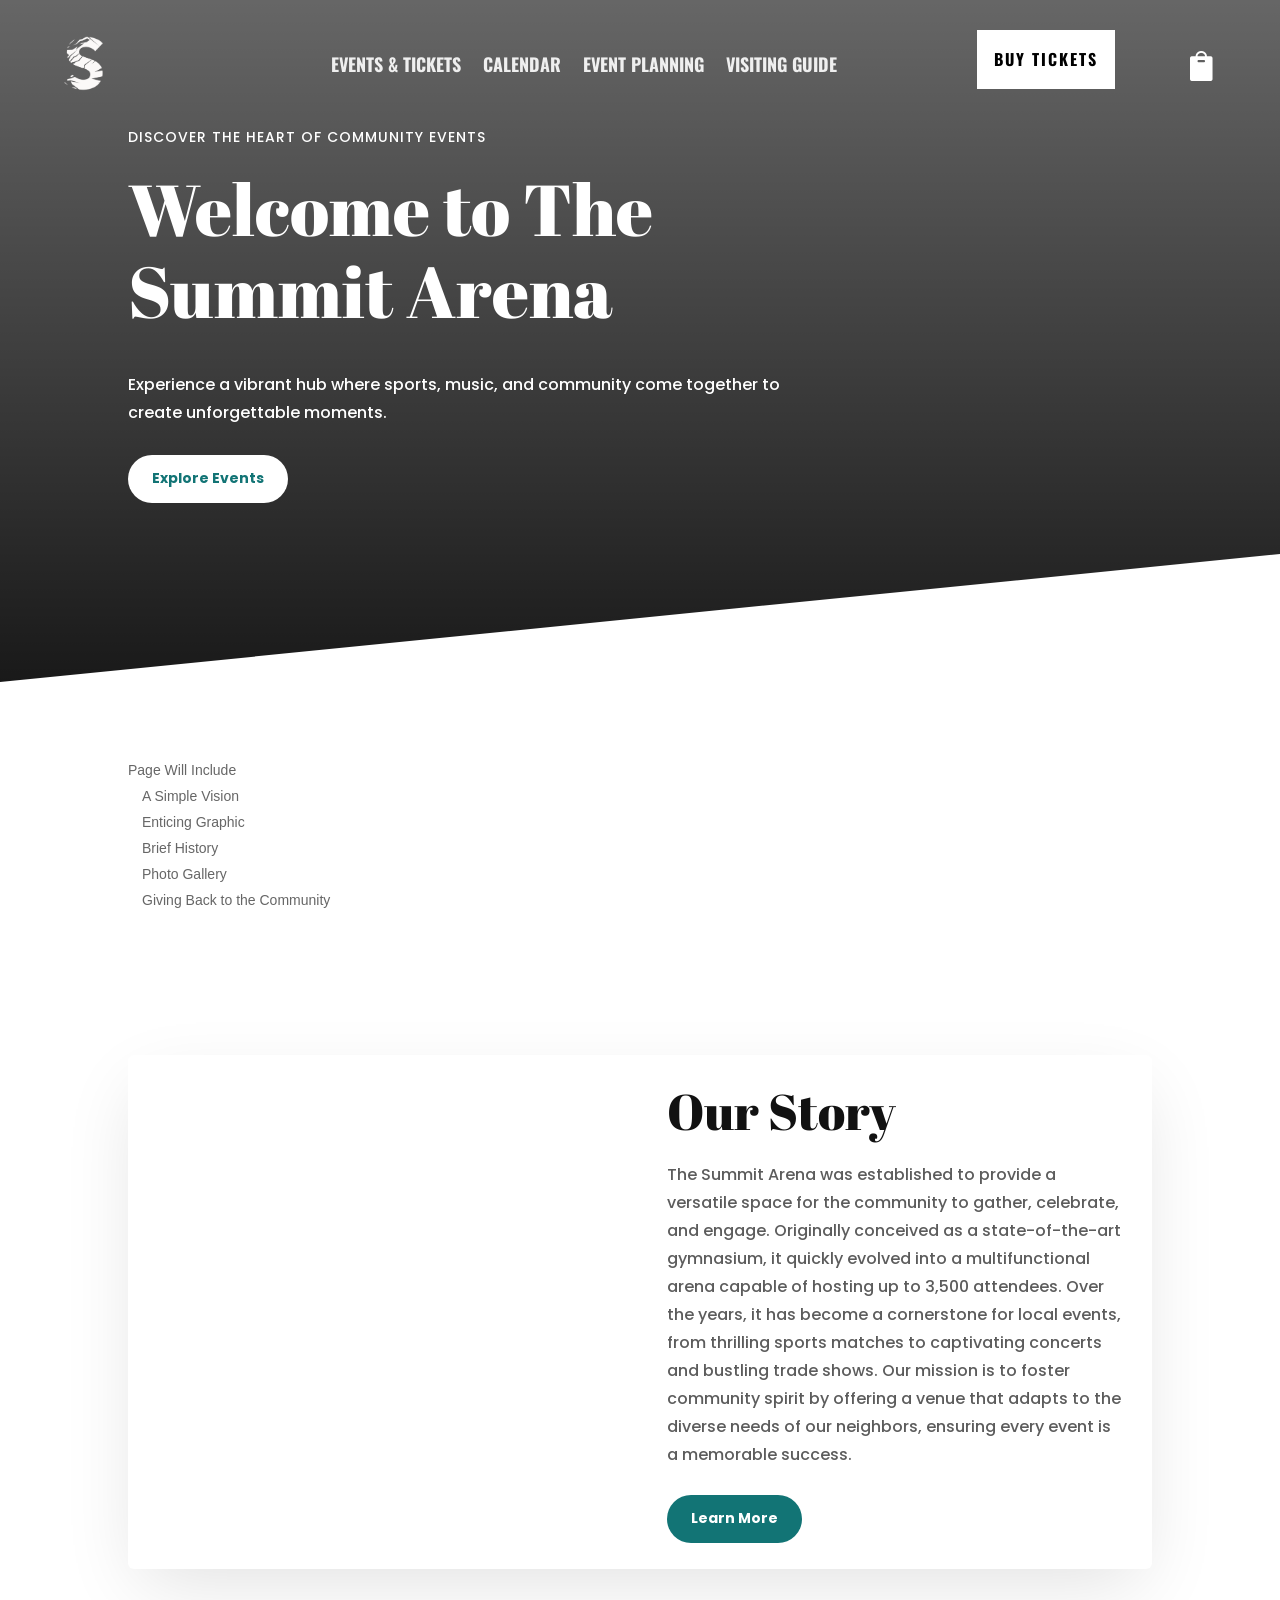
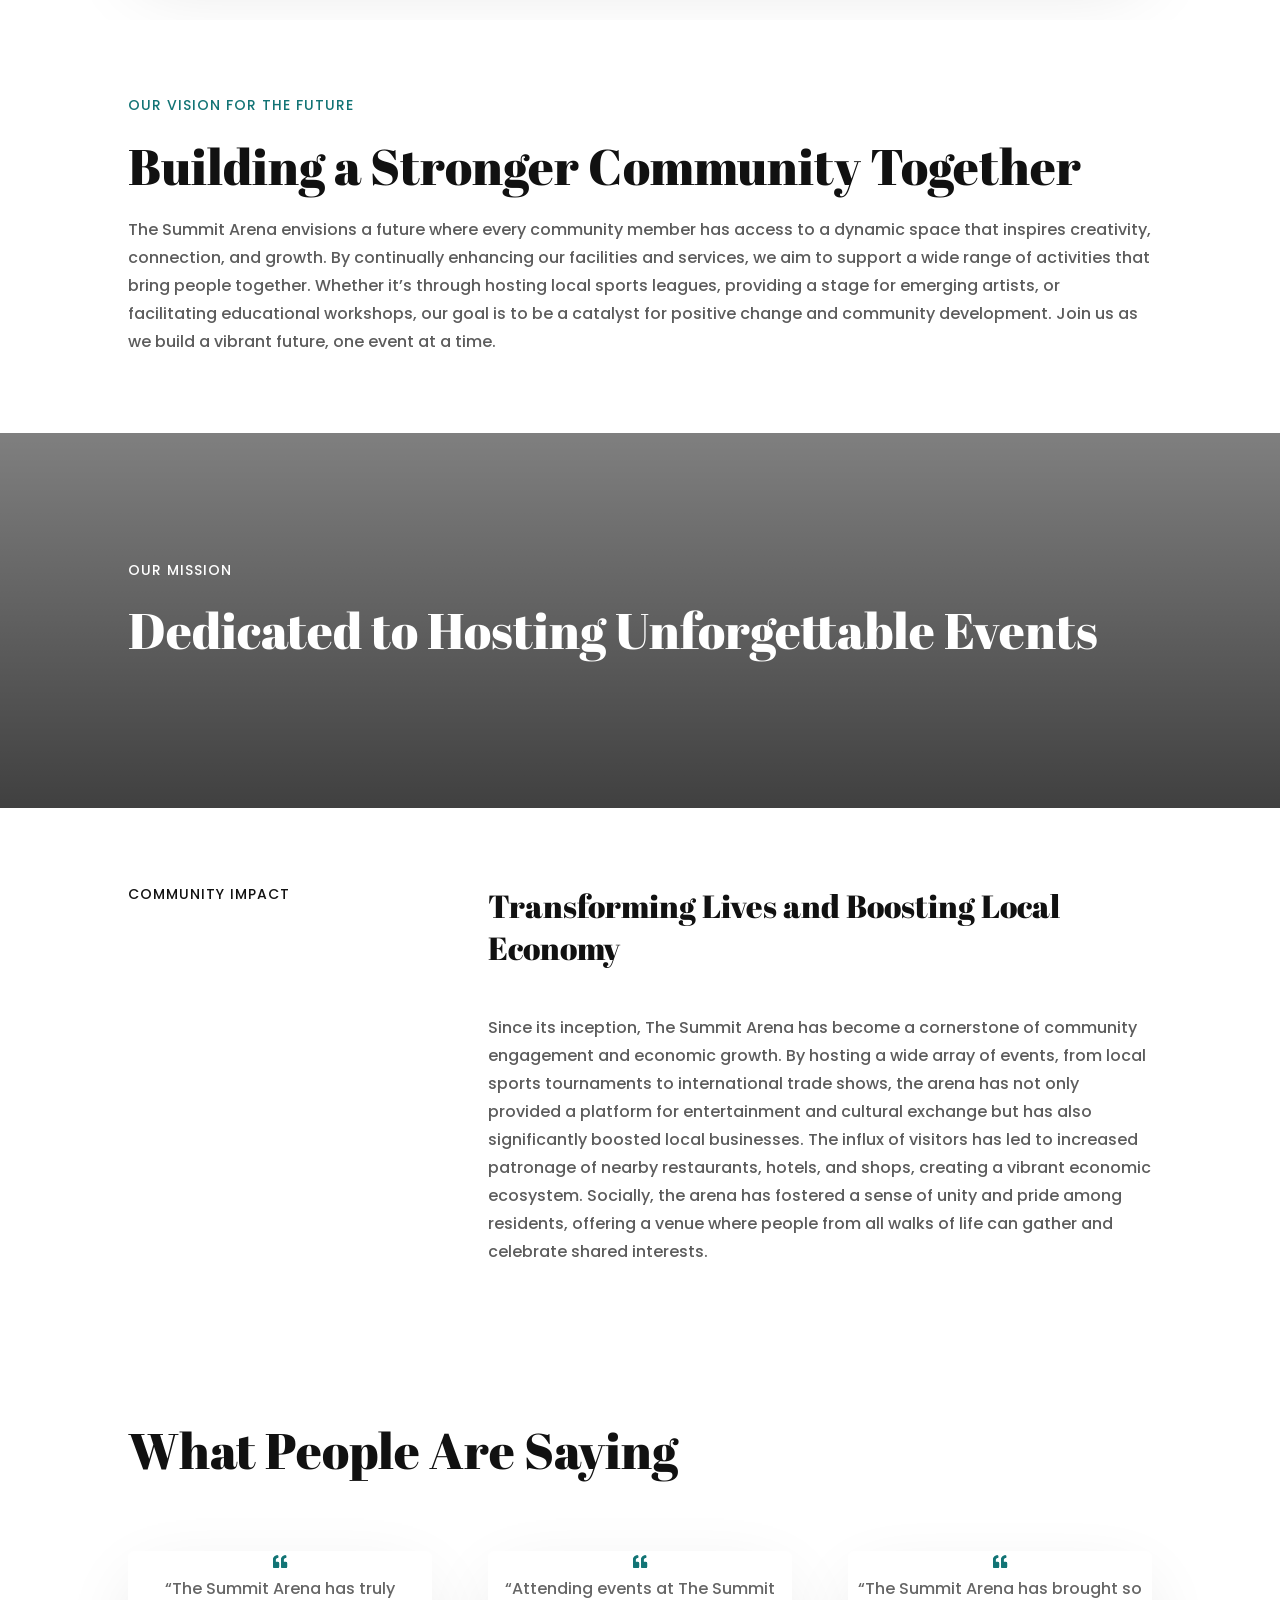
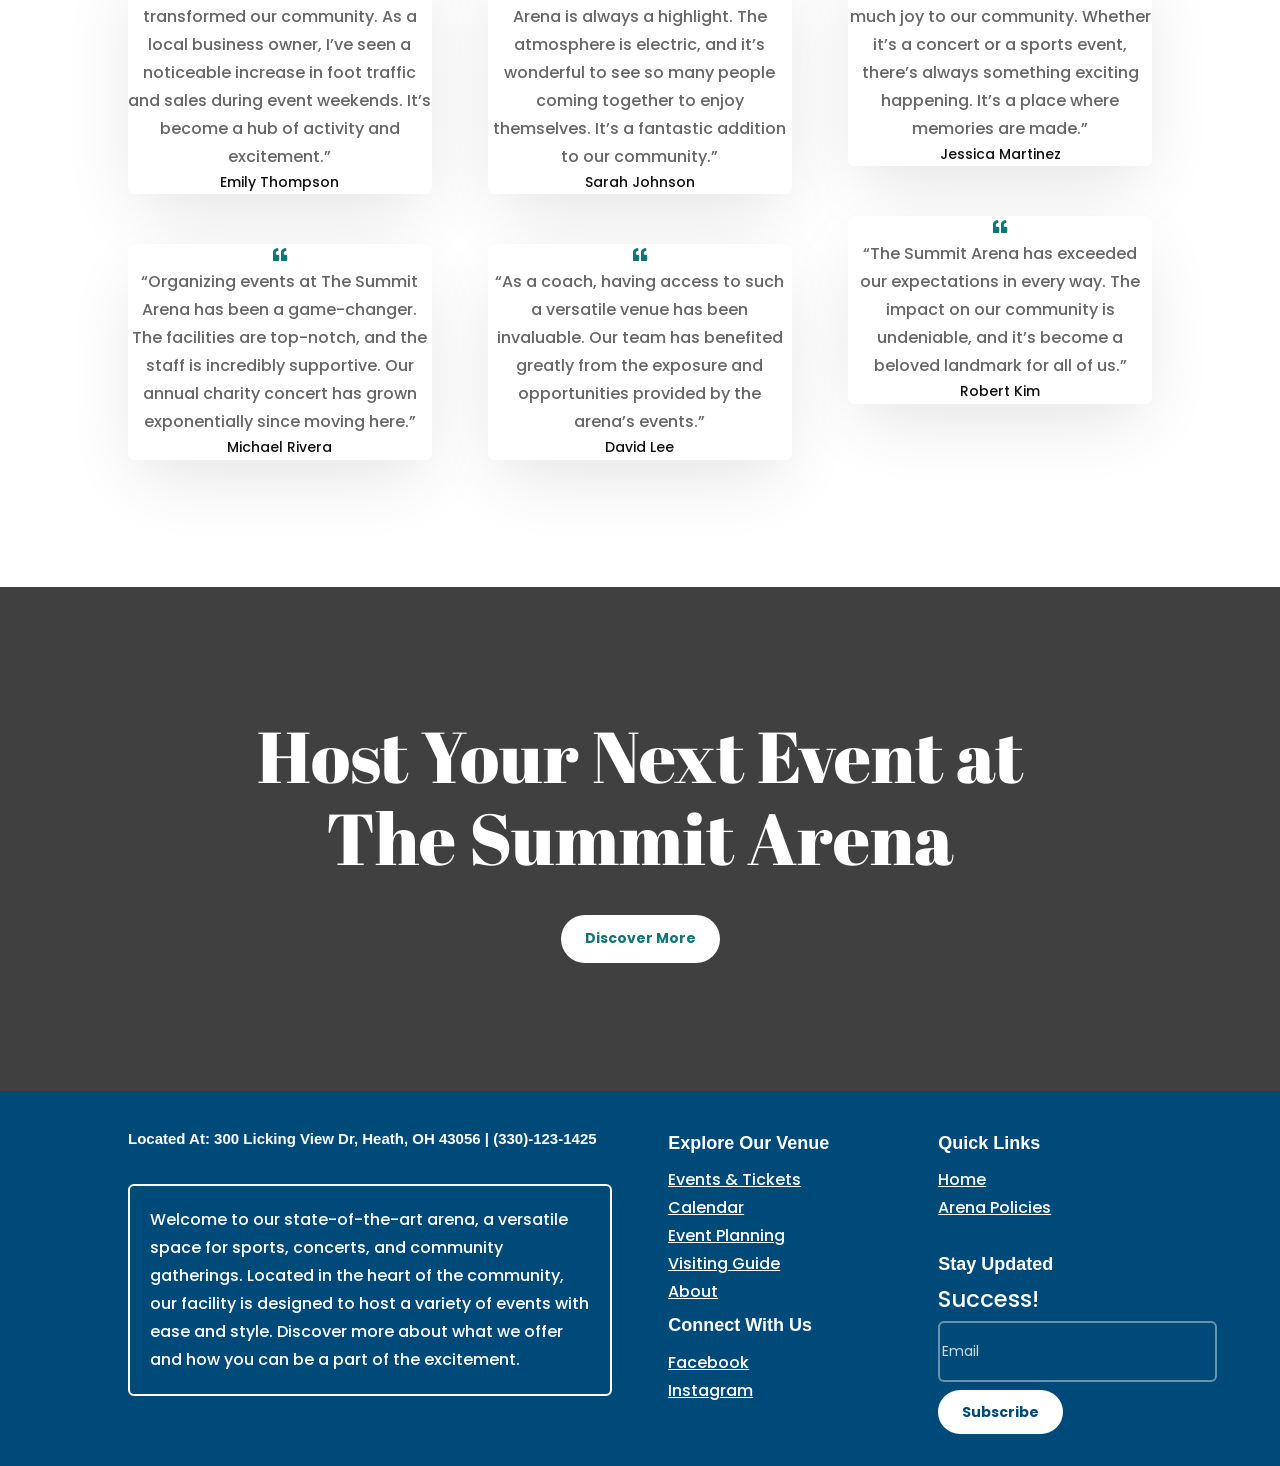
==== about/index.html @ 5f75a8ee "Static archive of Summit Arena WordPress/Divi site Reconstructed from an UpdraftPlus backup by rende" ====
<!DOCTYPE html>
<html lang="en-US">
<head>
	<meta charset="UTF-8" />
<meta http-equiv="X-UA-Compatible" content="IE=edge">
	<link rel="pingback" href="http://localhost:8090/xmlrpc.php" />

	<script type="text/javascript">
		document.documentElement.className = 'js';
	</script>
	
	<title>About | Summit Arena</title>
<link rel="preconnect" href="https://fonts.gstatic.com" crossorigin /><style id="et-divi-open-sans-inline-css">/* Original: https://fonts.googleapis.com/css?family=Open+Sans:300italic,400italic,600italic,700italic,800italic,400,300,600,700,800&#038;subset=latin,latin-ext&#038;display=swap *//* User Agent: Mozilla/5.0 (Unknown; Linux x86_64) AppleWebKit/538.1 (KHTML, like Gecko) Safari/538.1 Daum/4.1 */@font-face {font-family: 'Open Sans';font-style: italic;font-weight: 300;font-stretch: normal;font-display: swap;src: url(../../fonts.gstatic.com/s/opensans/v44/memQYaGs126MiZpBA-UFUIcVXSCEkx2cmqvXlWq8tWZ0Pw86hd0Rk5hkWV4exQ.ttf) format('truetype');}@font-face {font-family: 'Open Sans';font-style: italic;font-weight: 400;font-stretch: normal;font-display: swap;src: url(../../fonts.gstatic.com/s/opensans/v44/memQYaGs126MiZpBA-UFUIcVXSCEkx2cmqvXlWq8tWZ0Pw86hd0Rk8ZkWV4exQ.ttf) format('truetype');}@font-face {font-family: 'Open Sans';font-style: italic;font-weight: 600;font-stretch: normal;font-display: swap;src: url(../../fonts.gstatic.com/s/opensans/v44/memQYaGs126MiZpBA-UFUIcVXSCEkx2cmqvXlWq8tWZ0Pw86hd0RkxhjWV4exQ.ttf) format('truetype');}@font-face {font-family: 'Open Sans';font-style: italic;font-weight: 700;font-stretch: normal;font-display: swap;src: url(../../fonts.gstatic.com/s/opensans/v44/memQYaGs126MiZpBA-UFUIcVXSCEkx2cmqvXlWq8tWZ0Pw86hd0RkyFjWV4exQ.ttf) format('truetype');}@font-face {font-family: 'Open Sans';font-style: italic;font-weight: 800;font-stretch: normal;font-display: swap;src: url(../../fonts.gstatic.com/s/opensans/v44/memQYaGs126MiZpBA-UFUIcVXSCEkx2cmqvXlWq8tWZ0Pw86hd0Rk0ZjWV4exQ.ttf) format('truetype');}@font-face {font-family: 'Open Sans';font-style: normal;font-weight: 300;font-stretch: normal;font-display: swap;src: url(../../fonts.gstatic.com/s/opensans/v44/memSYaGs126MiZpBA-UvWbX2vVnXBbObj2OVZyOOSr4dVJWUgsiH0B4uaVc.ttf) format('truetype');}@font-face {font-family: 'Open Sans';font-style: normal;font-weight: 400;font-stretch: normal;font-display: swap;src: url(../../fonts.gstatic.com/s/opensans/v44/memSYaGs126MiZpBA-UvWbX2vVnXBbObj2OVZyOOSr4dVJWUgsjZ0B4uaVc.ttf) format('truetype');}@font-face {font-family: 'Open Sans';font-style: normal;font-weight: 600;font-stretch: normal;font-display: swap;src: url(../../fonts.gstatic.com/s/opensans/v44/memSYaGs126MiZpBA-UvWbX2vVnXBbObj2OVZyOOSr4dVJWUgsgH1x4uaVc.ttf) format('truetype');}@font-face {font-family: 'Open Sans';font-style: normal;font-weight: 700;font-stretch: normal;font-display: swap;src: url(../../fonts.gstatic.com/s/opensans/v44/memSYaGs126MiZpBA-UvWbX2vVnXBbObj2OVZyOOSr4dVJWUgsg-1x4uaVc.ttf) format('truetype');}@font-face {font-family: 'Open Sans';font-style: normal;font-weight: 800;font-stretch: normal;font-display: swap;src: url(../../fonts.gstatic.com/s/opensans/v44/memSYaGs126MiZpBA-UvWbX2vVnXBbObj2OVZyOOSr4dVJWUgshZ1x4uaVc.ttf) format('truetype');}/* User Agent: Mozilla/5.0 (Windows NT 6.1; WOW64; rv:27.0) Gecko/20100101 Firefox/27.0 */@font-face {font-family: 'Open Sans';font-style: italic;font-weight: 300;font-stretch: normal;font-display: swap;src: url(../../fonts.gstatic.com/s/opensans/v44/memQYaGs126MiZpBA-UFUIcVXSCEkx2cmqvXlWq8tWZ0Pw86hd0Rk5hkWV4exg.woff) format('woff');}@font-face {font-family: 'Open Sans';font-style: italic;font-weight: 400;font-stretch: normal;font-display: swap;src: url(../../fonts.gstatic.com/s/opensans/v44/memQYaGs126MiZpBA-UFUIcVXSCEkx2cmqvXlWq8tWZ0Pw86hd0Rk8ZkWV4exg.woff) format('woff');}@font-face {font-family: 'Open Sans';font-style: italic;font-weight: 600;font-stretch: normal;font-display: swap;src: url(../../fonts.gstatic.com/s/opensans/v44/memQYaGs126MiZpBA-UFUIcVXSCEkx2cmqvXlWq8tWZ0Pw86hd0RkxhjWV4exg.woff) format('woff');}@font-face {font-family: 'Open Sans';font-style: italic;font-weight: 700;font-stretch: normal;font-display: swap;src: url(../../fonts.gstatic.com/s/opensans/v44/memQYaGs126MiZpBA-UFUIcVXSCEkx2cmqvXlWq8tWZ0Pw86hd0RkyFjWV4exg.woff) format('woff');}@font-face {font-family: 'Open Sans';font-style: italic;font-weight: 800;font-stretch: normal;font-display: swap;src: url(../../fonts.gstatic.com/s/opensans/v44/memQYaGs126MiZpBA-UFUIcVXSCEkx2cmqvXlWq8tWZ0Pw86hd0Rk0ZjWV4exg.woff) format('woff');}@font-face {font-family: 'Open Sans';font-style: normal;font-weight: 300;font-stretch: normal;font-display: swap;src: url(../../fonts.gstatic.com/s/opensans/v44/memSYaGs126MiZpBA-UvWbX2vVnXBbObj2OVZyOOSr4dVJWUgsiH0B4uaVQ.woff) format('woff');}@font-face {font-family: 'Open Sans';font-style: normal;font-weight: 400;font-stretch: normal;font-display: swap;src: url(../../fonts.gstatic.com/s/opensans/v44/memSYaGs126MiZpBA-UvWbX2vVnXBbObj2OVZyOOSr4dVJWUgsjZ0B4uaVQ.woff) format('woff');}@font-face {font-family: 'Open Sans';font-style: normal;font-weight: 600;font-stretch: normal;font-display: swap;src: url(../../fonts.gstatic.com/s/opensans/v44/memSYaGs126MiZpBA-UvWbX2vVnXBbObj2OVZyOOSr4dVJWUgsgH1x4uaVQ.woff) format('woff');}@font-face {font-family: 'Open Sans';font-style: normal;font-weight: 700;font-stretch: normal;font-display: swap;src: url(../../fonts.gstatic.com/s/opensans/v44/memSYaGs126MiZpBA-UvWbX2vVnXBbObj2OVZyOOSr4dVJWUgsg-1x4uaVQ.woff) format('woff');}@font-face {font-family: 'Open Sans';font-style: normal;font-weight: 800;font-stretch: normal;font-display: swap;src: url(../../fonts.gstatic.com/s/opensans/v44/memSYaGs126MiZpBA-UvWbX2vVnXBbObj2OVZyOOSr4dVJWUgshZ1x4uaVQ.woff) format('woff');}/* User Agent: Mozilla/5.0 (Windows NT 6.3; rv:39.0) Gecko/20100101 Firefox/39.0 */@font-face {font-family: 'Open Sans';font-style: italic;font-weight: 300;font-stretch: normal;font-display: swap;src: url(../../fonts.gstatic.com/s/opensans/v44/memQYaGs126MiZpBA-UFUIcVXSCEkx2cmqvXlWq8tWZ0Pw86hd0Rk5hkWV4ewA.woff2) format('woff2');}@font-face {font-family: 'Open Sans';font-style: italic;font-weight: 400;font-stretch: normal;font-display: swap;src: url(../../fonts.gstatic.com/s/opensans/v44/memQYaGs126MiZpBA-UFUIcVXSCEkx2cmqvXlWq8tWZ0Pw86hd0Rk8ZkWV4ewA.woff2) format('woff2');}@font-face {font-family: 'Open Sans';font-style: italic;font-weight: 600;font-stretch: normal;font-display: swap;src: url(../../fonts.gstatic.com/s/opensans/v44/memQYaGs126MiZpBA-UFUIcVXSCEkx2cmqvXlWq8tWZ0Pw86hd0RkxhjWV4ewA.woff2) format('woff2');}@font-face {font-family: 'Open Sans';font-style: italic;font-weight: 700;font-stretch: normal;font-display: swap;src: url(../../fonts.gstatic.com/s/opensans/v44/memQYaGs126MiZpBA-UFUIcVXSCEkx2cmqvXlWq8tWZ0Pw86hd0RkyFjWV4ewA.woff2) format('woff2');}@font-face {font-family: 'Open Sans';font-style: italic;font-weight: 800;font-stretch: normal;font-display: swap;src: url(../../fonts.gstatic.com/s/opensans/v44/memQYaGs126MiZpBA-UFUIcVXSCEkx2cmqvXlWq8tWZ0Pw86hd0Rk0ZjWV4ewA.woff2) format('woff2');}@font-face {font-family: 'Open Sans';font-style: normal;font-weight: 300;font-stretch: normal;font-display: swap;src: url(../../fonts.gstatic.com/s/opensans/v44/memSYaGs126MiZpBA-UvWbX2vVnXBbObj2OVZyOOSr4dVJWUgsiH0B4uaVI.woff2) format('woff2');}@font-face {font-family: 'Open Sans';font-style: normal;font-weight: 400;font-stretch: normal;font-display: swap;src: url(../../fonts.gstatic.com/s/opensans/v44/memSYaGs126MiZpBA-UvWbX2vVnXBbObj2OVZyOOSr4dVJWUgsjZ0B4uaVI.woff2) format('woff2');}@font-face {font-family: 'Open Sans';font-style: normal;font-weight: 600;font-stretch: normal;font-display: swap;src: url(../../fonts.gstatic.com/s/opensans/v44/memSYaGs126MiZpBA-UvWbX2vVnXBbObj2OVZyOOSr4dVJWUgsgH1x4uaVI.woff2) format('woff2');}@font-face {font-family: 'Open Sans';font-style: normal;font-weight: 700;font-stretch: normal;font-display: swap;src: url(../../fonts.gstatic.com/s/opensans/v44/memSYaGs126MiZpBA-UvWbX2vVnXBbObj2OVZyOOSr4dVJWUgsg-1x4uaVI.woff2) format('woff2');}@font-face {font-family: 'Open Sans';font-style: normal;font-weight: 800;font-stretch: normal;font-display: swap;src: url(../../fonts.gstatic.com/s/opensans/v44/memSYaGs126MiZpBA-UvWbX2vVnXBbObj2OVZyOOSr4dVJWUgshZ1x4uaVI.woff2) format('woff2');}</style><style id="et-builder-googlefonts-cached-inline">/* Original: https://fonts.googleapis.com/css?family=Oswald:200,300,regular,500,600,700|Poppins:100,100italic,200,200italic,300,300italic,regular,italic,500,500italic,600,600italic,700,700italic,800,800italic,900,900italic|Abril+Fatface:regular&#038;subset=latin,latin-ext&#038;display=swap *//* User Agent: Mozilla/5.0 (Unknown; Linux x86_64) AppleWebKit/538.1 (KHTML, like Gecko) Safari/538.1 Daum/4.1 */@font-face {font-family: 'Abril Fatface';font-style: normal;font-weight: 400;font-display: swap;src: url(../../fonts.gstatic.com/s/abrilfatface/v25/zOL64pLDlL1D99S8g8PtiKchq-lmiA.ttf) format('truetype');}@font-face {font-family: 'Oswald';font-style: normal;font-weight: 200;font-display: swap;src: url(../../fonts.gstatic.com/s/oswald/v57/TK3_WkUHHAIjg75cFRf3bXL8LICs13FvsUhiYA.ttf) format('truetype');}@font-face {font-family: 'Oswald';font-style: normal;font-weight: 300;font-display: swap;src: url(../../fonts.gstatic.com/s/oswald/v57/TK3_WkUHHAIjg75cFRf3bXL8LICs169vsUhiYA.ttf) format('truetype');}@font-face {font-family: 'Oswald';font-style: normal;font-weight: 400;font-display: swap;src: url(../../fonts.gstatic.com/s/oswald/v57/TK3_WkUHHAIjg75cFRf3bXL8LICs1_FvsUhiYA.ttf) format('truetype');}@font-face {font-family: 'Oswald';font-style: normal;font-weight: 500;font-display: swap;src: url(../../fonts.gstatic.com/s/oswald/v57/TK3_WkUHHAIjg75cFRf3bXL8LICs18NvsUhiYA.ttf) format('truetype');}@font-face {font-family: 'Oswald';font-style: normal;font-weight: 600;font-display: swap;src: url(../../fonts.gstatic.com/s/oswald/v57/TK3_WkUHHAIjg75cFRf3bXL8LICs1y9osUhiYA.ttf) format('truetype');}@font-face {font-family: 'Oswald';font-style: normal;font-weight: 700;font-display: swap;src: url(../../fonts.gstatic.com/s/oswald/v57/TK3_WkUHHAIjg75cFRf3bXL8LICs1xZosUhiYA.ttf) format('truetype');}@font-face {font-family: 'Poppins';font-style: italic;font-weight: 100;font-display: swap;src: url(../../fonts.gstatic.com/s/poppins/v24/pxiAyp8kv8JHgFVrJJLmE0tMMPc.ttf) format('truetype');}@font-face {font-family: 'Poppins';font-style: italic;font-weight: 200;font-display: swap;src: url(../../fonts.gstatic.com/s/poppins/v24/pxiDyp8kv8JHgFVrJJLmv1pVGdeL.ttf) format('truetype');}@font-face {font-family: 'Poppins';font-style: italic;font-weight: 300;font-display: swap;src: url(../../fonts.gstatic.com/s/poppins/v24/pxiDyp8kv8JHgFVrJJLm21lVGdeL.ttf) format('truetype');}@font-face {font-family: 'Poppins';font-style: italic;font-weight: 400;font-display: swap;src: url(../../fonts.gstatic.com/s/poppins/v24/pxiGyp8kv8JHgFVrJJLufntF.ttf) format('truetype');}@font-face {font-family: 'Poppins';font-style: italic;font-weight: 500;font-display: swap;src: url(../../fonts.gstatic.com/s/poppins/v24/pxiDyp8kv8JHgFVrJJLmg1hVGdeL.ttf) format('truetype');}@font-face {font-family: 'Poppins';font-style: italic;font-weight: 600;font-display: swap;src: url(../../fonts.gstatic.com/s/poppins/v24/pxiDyp8kv8JHgFVrJJLmr19VGdeL.ttf) format('truetype');}@font-face {font-family: 'Poppins';font-style: italic;font-weight: 700;font-display: swap;src: url(../../fonts.gstatic.com/s/poppins/v24/pxiDyp8kv8JHgFVrJJLmy15VGdeL.ttf) format('truetype');}@font-face {font-family: 'Poppins';font-style: italic;font-weight: 800;font-display: swap;src: url(../../fonts.gstatic.com/s/poppins/v24/pxiDyp8kv8JHgFVrJJLm111VGdeL.ttf) format('truetype');}@font-face {font-family: 'Poppins';font-style: italic;font-weight: 900;font-display: swap;src: url(../../fonts.gstatic.com/s/poppins/v24/pxiDyp8kv8JHgFVrJJLm81xVGdeL.ttf) format('truetype');}@font-face {font-family: 'Poppins';font-style: normal;font-weight: 100;font-display: swap;src: url(../../fonts.gstatic.com/s/poppins/v24/pxiGyp8kv8JHgFVrLPTufntF.ttf) format('truetype');}@font-face {font-family: 'Poppins';font-style: normal;font-weight: 200;font-display: swap;src: url(../../fonts.gstatic.com/s/poppins/v24/pxiByp8kv8JHgFVrLFj_Z1JlEA.ttf) format('truetype');}@font-face {font-family: 'Poppins';font-style: normal;font-weight: 300;font-display: swap;src: url(../../fonts.gstatic.com/s/poppins/v24/pxiByp8kv8JHgFVrLDz8Z1JlEA.ttf) format('truetype');}@font-face {font-family: 'Poppins';font-style: normal;font-weight: 400;font-display: swap;src: url(../../fonts.gstatic.com/s/poppins/v24/pxiEyp8kv8JHgFVrJJnedw.ttf) format('truetype');}@font-face {font-family: 'Poppins';font-style: normal;font-weight: 500;font-display: swap;src: url(../../fonts.gstatic.com/s/poppins/v24/pxiByp8kv8JHgFVrLGT9Z1JlEA.ttf) format('truetype');}@font-face {font-family: 'Poppins';font-style: normal;font-weight: 600;font-display: swap;src: url(../../fonts.gstatic.com/s/poppins/v24/pxiByp8kv8JHgFVrLEj6Z1JlEA.ttf) format('truetype');}@font-face {font-family: 'Poppins';font-style: normal;font-weight: 700;font-display: swap;src: url(../../fonts.gstatic.com/s/poppins/v24/pxiByp8kv8JHgFVrLCz7Z1JlEA.ttf) format('truetype');}@font-face {font-family: 'Poppins';font-style: normal;font-weight: 800;font-display: swap;src: url(../../fonts.gstatic.com/s/poppins/v24/pxiByp8kv8JHgFVrLDD4Z1JlEA.ttf) format('truetype');}@font-face {font-family: 'Poppins';font-style: normal;font-weight: 900;font-display: swap;src: url(../../fonts.gstatic.com/s/poppins/v24/pxiByp8kv8JHgFVrLBT5Z1JlEA.ttf) format('truetype');}/* User Agent: Mozilla/5.0 (Windows NT 6.1; WOW64; rv:27.0) Gecko/20100101 Firefox/27.0 */@font-face {font-family: 'Abril Fatface';font-style: normal;font-weight: 400;font-display: swap;src: url(../../fonts.gstatic.com/s/abrilfatface/v25/zOL64pLDlL1D99S8g8PtiKchq-lmiw.woff) format('woff');}@font-face {font-family: 'Oswald';font-style: normal;font-weight: 200;font-display: swap;src: url(../../fonts.gstatic.com/s/oswald/v57/TK3_WkUHHAIjg75cFRf3bXL8LICs13FvsUhiYw.woff) format('woff');}@font-face {font-family: 'Oswald';font-style: normal;font-weight: 300;font-display: swap;src: url(../../fonts.gstatic.com/s/oswald/v57/TK3_WkUHHAIjg75cFRf3bXL8LICs169vsUhiYw.woff) format('woff');}@font-face {font-family: 'Oswald';font-style: normal;font-weight: 400;font-display: swap;src: url(../../fonts.gstatic.com/s/oswald/v57/TK3_WkUHHAIjg75cFRf3bXL8LICs1_FvsUhiYw.woff) format('woff');}@font-face {font-family: 'Oswald';font-style: normal;font-weight: 500;font-display: swap;src: url(../../fonts.gstatic.com/s/oswald/v57/TK3_WkUHHAIjg75cFRf3bXL8LICs18NvsUhiYw.woff) format('woff');}@font-face {font-family: 'Oswald';font-style: normal;font-weight: 600;font-display: swap;src: url(../../fonts.gstatic.com/s/oswald/v57/TK3_WkUHHAIjg75cFRf3bXL8LICs1y9osUhiYw.woff) format('woff');}@font-face {font-family: 'Oswald';font-style: normal;font-weight: 700;font-display: swap;src: url(../../fonts.gstatic.com/s/oswald/v57/TK3_WkUHHAIjg75cFRf3bXL8LICs1xZosUhiYw.woff) format('woff');}@font-face {font-family: 'Poppins';font-style: italic;font-weight: 100;font-display: swap;src: url(../../fonts.gstatic.com/s/poppins/v24/pxiAyp8kv8JHgFVrJJLmE0tMMPQ.woff) format('woff');}@font-face {font-family: 'Poppins';font-style: italic;font-weight: 200;font-display: swap;src: url(../../fonts.gstatic.com/s/poppins/v24/pxiDyp8kv8JHgFVrJJLmv1pVGdeI.woff) format('woff');}@font-face {font-family: 'Poppins';font-style: italic;font-weight: 300;font-display: swap;src: url(../../fonts.gstatic.com/s/poppins/v24/pxiDyp8kv8JHgFVrJJLm21lVGdeI.woff) format('woff');}@font-face {font-family: 'Poppins';font-style: italic;font-weight: 400;font-display: swap;src: url(../../fonts.gstatic.com/s/poppins/v24/pxiGyp8kv8JHgFVrJJLufntG.woff) format('woff');}@font-face {font-family: 'Poppins';font-style: italic;font-weight: 500;font-display: swap;src: url(../../fonts.gstatic.com/s/poppins/v24/pxiDyp8kv8JHgFVrJJLmg1hVGdeI.woff) format('woff');}@font-face {font-family: 'Poppins';font-style: italic;font-weight: 600;font-display: swap;src: url(../../fonts.gstatic.com/s/poppins/v24/pxiDyp8kv8JHgFVrJJLmr19VGdeI.woff) format('woff');}@font-face {font-family: 'Poppins';font-style: italic;font-weight: 700;font-display: swap;src: url(../../fonts.gstatic.com/s/poppins/v24/pxiDyp8kv8JHgFVrJJLmy15VGdeI.woff) format('woff');}@font-face {font-family: 'Poppins';font-style: italic;font-weight: 800;font-display: swap;src: url(../../fonts.gstatic.com/s/poppins/v24/pxiDyp8kv8JHgFVrJJLm111VGdeI.woff) format('woff');}@font-face {font-family: 'Poppins';font-style: italic;font-weight: 900;font-display: swap;src: url(../../fonts.gstatic.com/s/poppins/v24/pxiDyp8kv8JHgFVrJJLm81xVGdeI.woff) format('woff');}@font-face {font-family: 'Poppins';font-style: normal;font-weight: 100;font-display: swap;src: url(../../fonts.gstatic.com/s/poppins/v24/pxiGyp8kv8JHgFVrLPTufntG.woff) format('woff');}@font-face {font-family: 'Poppins';font-style: normal;font-weight: 200;font-display: swap;src: url(../../fonts.gstatic.com/s/poppins/v24/pxiByp8kv8JHgFVrLFj_Z1JlEw.woff) format('woff');}@font-face {font-family: 'Poppins';font-style: normal;font-weight: 300;font-display: swap;src: url(../../fonts.gstatic.com/s/poppins/v24/pxiByp8kv8JHgFVrLDz8Z1JlEw.woff) format('woff');}@font-face {font-family: 'Poppins';font-style: normal;font-weight: 400;font-display: swap;src: url(../../fonts.gstatic.com/s/poppins/v24/pxiEyp8kv8JHgFVrJJnedA.woff) format('woff');}@font-face {font-family: 'Poppins';font-style: normal;font-weight: 500;font-display: swap;src: url(../../fonts.gstatic.com/s/poppins/v24/pxiByp8kv8JHgFVrLGT9Z1JlEw.woff) format('woff');}@font-face {font-family: 'Poppins';font-style: normal;font-weight: 600;font-display: swap;src: url(../../fonts.gstatic.com/s/poppins/v24/pxiByp8kv8JHgFVrLEj6Z1JlEw.woff) format('woff');}@font-face {font-family: 'Poppins';font-style: normal;font-weight: 700;font-display: swap;src: url(../../fonts.gstatic.com/s/poppins/v24/pxiByp8kv8JHgFVrLCz7Z1JlEw.woff) format('woff');}@font-face {font-family: 'Poppins';font-style: normal;font-weight: 800;font-display: swap;src: url(../../fonts.gstatic.com/s/poppins/v24/pxiByp8kv8JHgFVrLDD4Z1JlEw.woff) format('woff');}@font-face {font-family: 'Poppins';font-style: normal;font-weight: 900;font-display: swap;src: url(../../fonts.gstatic.com/s/poppins/v24/pxiByp8kv8JHgFVrLBT5Z1JlEw.woff) format('woff');}/* User Agent: Mozilla/5.0 (Windows NT 6.3; rv:39.0) Gecko/20100101 Firefox/39.0 */@font-face {font-family: 'Abril Fatface';font-style: normal;font-weight: 400;font-display: swap;src: url(../../fonts.gstatic.com/s/abrilfatface/v25/zOL64pLDlL1D99S8g8PtiKchq-lmjQ.woff2) format('woff2');}@font-face {font-family: 'Oswald';font-style: normal;font-weight: 200;font-display: swap;src: url(../../fonts.gstatic.com/s/oswald/v57/TK3_WkUHHAIjg75cFRf3bXL8LICs13FvsUhiZQ.woff2) format('woff2');}@font-face {font-family: 'Oswald';font-style: normal;font-weight: 300;font-display: swap;src: url(../../fonts.gstatic.com/s/oswald/v57/TK3_WkUHHAIjg75cFRf3bXL8LICs169vsUhiZQ.woff2) format('woff2');}@font-face {font-family: 'Oswald';font-style: normal;font-weight: 400;font-display: swap;src: url(../../fonts.gstatic.com/s/oswald/v57/TK3_WkUHHAIjg75cFRf3bXL8LICs1_FvsUhiZQ.woff2) format('woff2');}@font-face {font-family: 'Oswald';font-style: normal;font-weight: 500;font-display: swap;src: url(../../fonts.gstatic.com/s/oswald/v57/TK3_WkUHHAIjg75cFRf3bXL8LICs18NvsUhiZQ.woff2) format('woff2');}@font-face {font-family: 'Oswald';font-style: normal;font-weight: 600;font-display: swap;src: url(../../fonts.gstatic.com/s/oswald/v57/TK3_WkUHHAIjg75cFRf3bXL8LICs1y9osUhiZQ.woff2) format('woff2');}@font-face {font-family: 'Oswald';font-style: normal;font-weight: 700;font-display: swap;src: url(../../fonts.gstatic.com/s/oswald/v57/TK3_WkUHHAIjg75cFRf3bXL8LICs1xZosUhiZQ.woff2) format('woff2');}@font-face {font-family: 'Poppins';font-style: italic;font-weight: 100;font-display: swap;src: url(../../fonts.gstatic.com/s/poppins/v24/pxiAyp8kv8JHgFVrJJLmE0tMMPI.woff2) format('woff2');}@font-face {font-family: 'Poppins';font-style: italic;font-weight: 200;font-display: swap;src: url(../../fonts.gstatic.com/s/poppins/v24/pxiDyp8kv8JHgFVrJJLmv1pVGdeO.woff2) format('woff2');}@font-face {font-family: 'Poppins';font-style: italic;font-weight: 300;font-display: swap;src: url(../../fonts.gstatic.com/s/poppins/v24/pxiDyp8kv8JHgFVrJJLm21lVGdeO.woff2) format('woff2');}@font-face {font-family: 'Poppins';font-style: italic;font-weight: 400;font-display: swap;src: url(../../fonts.gstatic.com/s/poppins/v24/pxiGyp8kv8JHgFVrJJLufntA.woff2) format('woff2');}@font-face {font-family: 'Poppins';font-style: italic;font-weight: 500;font-display: swap;src: url(../../fonts.gstatic.com/s/poppins/v24/pxiDyp8kv8JHgFVrJJLmg1hVGdeO.woff2) format('woff2');}@font-face {font-family: 'Poppins';font-style: italic;font-weight: 600;font-display: swap;src: url(../../fonts.gstatic.com/s/poppins/v24/pxiDyp8kv8JHgFVrJJLmr19VGdeO.woff2) format('woff2');}@font-face {font-family: 'Poppins';font-style: italic;font-weight: 700;font-display: swap;src: url(../../fonts.gstatic.com/s/poppins/v24/pxiDyp8kv8JHgFVrJJLmy15VGdeO.woff2) format('woff2');}@font-face {font-family: 'Poppins';font-style: italic;font-weight: 800;font-display: swap;src: url(../../fonts.gstatic.com/s/poppins/v24/pxiDyp8kv8JHgFVrJJLm111VGdeO.woff2) format('woff2');}@font-face {font-family: 'Poppins';font-style: italic;font-weight: 900;font-display: swap;src: url(../../fonts.gstatic.com/s/poppins/v24/pxiDyp8kv8JHgFVrJJLm81xVGdeO.woff2) format('woff2');}@font-face {font-family: 'Poppins';font-style: normal;font-weight: 100;font-display: swap;src: url(../../fonts.gstatic.com/s/poppins/v24/pxiGyp8kv8JHgFVrLPTufntA.woff2) format('woff2');}@font-face {font-family: 'Poppins';font-style: normal;font-weight: 200;font-display: swap;src: url(../../fonts.gstatic.com/s/poppins/v24/pxiByp8kv8JHgFVrLFj_Z1JlFQ.woff2) format('woff2');}@font-face {font-family: 'Poppins';font-style: normal;font-weight: 300;font-display: swap;src: url(../../fonts.gstatic.com/s/poppins/v24/pxiByp8kv8JHgFVrLDz8Z1JlFQ.woff2) format('woff2');}@font-face {font-family: 'Poppins';font-style: normal;font-weight: 400;font-display: swap;src: url(../../fonts.gstatic.com/s/poppins/v24/pxiEyp8kv8JHgFVrJJnecg.woff2) format('woff2');}@font-face {font-family: 'Poppins';font-style: normal;font-weight: 500;font-display: swap;src: url(../../fonts.gstatic.com/s/poppins/v24/pxiByp8kv8JHgFVrLGT9Z1JlFQ.woff2) format('woff2');}@font-face {font-family: 'Poppins';font-style: normal;font-weight: 600;font-display: swap;src: url(../../fonts.gstatic.com/s/poppins/v24/pxiByp8kv8JHgFVrLEj6Z1JlFQ.woff2) format('woff2');}@font-face {font-family: 'Poppins';font-style: normal;font-weight: 700;font-display: swap;src: url(../../fonts.gstatic.com/s/poppins/v24/pxiByp8kv8JHgFVrLCz7Z1JlFQ.woff2) format('woff2');}@font-face {font-family: 'Poppins';font-style: normal;font-weight: 800;font-display: swap;src: url(../../fonts.gstatic.com/s/poppins/v24/pxiByp8kv8JHgFVrLDD4Z1JlFQ.woff2) format('woff2');}@font-face {font-family: 'Poppins';font-style: normal;font-weight: 900;font-display: swap;src: url(../../fonts.gstatic.com/s/poppins/v24/pxiByp8kv8JHgFVrLBT5Z1JlFQ.woff2) format('woff2');}</style><meta name='robots' content='noindex, nofollow' />
<link rel='dns-prefetch' href='http://www.googletagmanager.com/' />
<link rel="alternate" type="application/rss+xml" title="Summit Arena &raquo; Feed" href="http://localhost:8090/feed/" />
<link rel="alternate" type="application/rss+xml" title="Summit Arena &raquo; Comments Feed" href="http://localhost:8090/comments/feed/" />
<link rel="alternate" type="text/calendar" title="Summit Arena &raquo; iCal Feed" href="http://localhost:8090/events/?ical=1" />
<link rel="alternate" title="oEmbed (JSON)" type="application/json+oembed" href="http://localhost:8090/wp-json/oembed/1.0/embed?url=http%3A%2F%2Flocalhost%3A8090%2Fabout%2F" />
<link rel="alternate" title="oEmbed (XML)" type="text/xml+oembed" href="http://localhost:8090/wp-json/oembed/1.0/embed?url=http%3A%2F%2Flocalhost%3A8090%2Fabout%2F&#038;format=xml" />
<meta content="Divi v.4.27.4" name="generator"/>
<style id="global-styles-inline-css">
:root{--wp--preset--aspect-ratio--square: 1;--wp--preset--aspect-ratio--4-3: 4/3;--wp--preset--aspect-ratio--3-4: 3/4;--wp--preset--aspect-ratio--3-2: 3/2;--wp--preset--aspect-ratio--2-3: 2/3;--wp--preset--aspect-ratio--16-9: 16/9;--wp--preset--aspect-ratio--9-16: 9/16;--wp--preset--color--black: #000000;--wp--preset--color--cyan-bluish-gray: #abb8c3;--wp--preset--color--white: #ffffff;--wp--preset--color--pale-pink: #f78da7;--wp--preset--color--vivid-red: #cf2e2e;--wp--preset--color--luminous-vivid-orange: #ff6900;--wp--preset--color--luminous-vivid-amber: #fcb900;--wp--preset--color--light-green-cyan: #7bdcb5;--wp--preset--color--vivid-green-cyan: #00d084;--wp--preset--color--pale-cyan-blue: #8ed1fc;--wp--preset--color--vivid-cyan-blue: #0693e3;--wp--preset--color--vivid-purple: #9b51e0;--wp--preset--gradient--vivid-cyan-blue-to-vivid-purple: linear-gradient(135deg,rgb(6,147,227) 0%,rgb(155,81,224) 100%);--wp--preset--gradient--light-green-cyan-to-vivid-green-cyan: linear-gradient(135deg,rgb(122,220,180) 0%,rgb(0,208,130) 100%);--wp--preset--gradient--luminous-vivid-amber-to-luminous-vivid-orange: linear-gradient(135deg,rgb(252,185,0) 0%,rgb(255,105,0) 100%);--wp--preset--gradient--luminous-vivid-orange-to-vivid-red: linear-gradient(135deg,rgb(255,105,0) 0%,rgb(207,46,46) 100%);--wp--preset--gradient--very-light-gray-to-cyan-bluish-gray: linear-gradient(135deg,rgb(238,238,238) 0%,rgb(169,184,195) 100%);--wp--preset--gradient--cool-to-warm-spectrum: linear-gradient(135deg,rgb(74,234,220) 0%,rgb(151,120,209) 20%,rgb(207,42,186) 40%,rgb(238,44,130) 60%,rgb(251,105,98) 80%,rgb(254,248,76) 100%);--wp--preset--gradient--blush-light-purple: linear-gradient(135deg,rgb(255,206,236) 0%,rgb(152,150,240) 100%);--wp--preset--gradient--blush-bordeaux: linear-gradient(135deg,rgb(254,205,165) 0%,rgb(254,45,45) 50%,rgb(107,0,62) 100%);--wp--preset--gradient--luminous-dusk: linear-gradient(135deg,rgb(255,203,112) 0%,rgb(199,81,192) 50%,rgb(65,88,208) 100%);--wp--preset--gradient--pale-ocean: linear-gradient(135deg,rgb(255,245,203) 0%,rgb(182,227,212) 50%,rgb(51,167,181) 100%);--wp--preset--gradient--electric-grass: linear-gradient(135deg,rgb(202,248,128) 0%,rgb(113,206,126) 100%);--wp--preset--gradient--midnight: linear-gradient(135deg,rgb(2,3,129) 0%,rgb(40,116,252) 100%);--wp--preset--font-size--small: 13px;--wp--preset--font-size--medium: 20px;--wp--preset--font-size--large: 36px;--wp--preset--font-size--x-large: 42px;--wp--preset--spacing--20: 0.44rem;--wp--preset--spacing--30: 0.67rem;--wp--preset--spacing--40: 1rem;--wp--preset--spacing--50: 1.5rem;--wp--preset--spacing--60: 2.25rem;--wp--preset--spacing--70: 3.38rem;--wp--preset--spacing--80: 5.06rem;--wp--preset--shadow--natural: 6px 6px 9px rgba(0, 0, 0, 0.2);--wp--preset--shadow--deep: 12px 12px 50px rgba(0, 0, 0, 0.4);--wp--preset--shadow--sharp: 6px 6px 0px rgba(0, 0, 0, 0.2);--wp--preset--shadow--outlined: 6px 6px 0px -3px rgb(255, 255, 255), 6px 6px rgb(0, 0, 0);--wp--preset--shadow--crisp: 6px 6px 0px rgb(0, 0, 0);}:root { --wp--style--global--content-size: 823px;--wp--style--global--wide-size: 1080px; }:where(body) { margin: 0; }.wp-site-blocks > .alignleft { float: left; margin-right: 2em; }.wp-site-blocks > .alignright { float: right; margin-left: 2em; }.wp-site-blocks > .aligncenter { justify-content: center; margin-left: auto; margin-right: auto; }:where(.is-layout-flex){gap: 0.5em;}:where(.is-layout-grid){gap: 0.5em;}.is-layout-flow > .alignleft{float: left;margin-inline-start: 0;margin-inline-end: 2em;}.is-layout-flow > .alignright{float: right;margin-inline-start: 2em;margin-inline-end: 0;}.is-layout-flow > .aligncenter{margin-left: auto !important;margin-right: auto !important;}.is-layout-constrained > .alignleft{float: left;margin-inline-start: 0;margin-inline-end: 2em;}.is-layout-constrained > .alignright{float: right;margin-inline-start: 2em;margin-inline-end: 0;}.is-layout-constrained > .aligncenter{margin-left: auto !important;margin-right: auto !important;}.is-layout-constrained > :where(:not(.alignleft):not(.alignright):not(.alignfull)){max-width: var(--wp--style--global--content-size);margin-left: auto !important;margin-right: auto !important;}.is-layout-constrained > .alignwide{max-width: var(--wp--style--global--wide-size);}body .is-layout-flex{display: flex;}.is-layout-flex{flex-wrap: wrap;align-items: center;}.is-layout-flex > :is(*, div){margin: 0;}body .is-layout-grid{display: grid;}.is-layout-grid > :is(*, div){margin: 0;}body{padding-top: 0px;padding-right: 0px;padding-bottom: 0px;padding-left: 0px;}:root :where(.wp-element-button, .wp-block-button__link){background-color: #32373c;border-width: 0;color: #fff;font-family: inherit;font-size: inherit;font-style: inherit;font-weight: inherit;letter-spacing: inherit;line-height: inherit;padding-top: calc(0.667em + 2px);padding-right: calc(1.333em + 2px);padding-bottom: calc(0.667em + 2px);padding-left: calc(1.333em + 2px);text-decoration: none;text-transform: inherit;}.has-black-color{color: var(--wp--preset--color--black) !important;}.has-cyan-bluish-gray-color{color: var(--wp--preset--color--cyan-bluish-gray) !important;}.has-white-color{color: var(--wp--preset--color--white) !important;}.has-pale-pink-color{color: var(--wp--preset--color--pale-pink) !important;}.has-vivid-red-color{color: var(--wp--preset--color--vivid-red) !important;}.has-luminous-vivid-orange-color{color: var(--wp--preset--color--luminous-vivid-orange) !important;}.has-luminous-vivid-amber-color{color: var(--wp--preset--color--luminous-vivid-amber) !important;}.has-light-green-cyan-color{color: var(--wp--preset--color--light-green-cyan) !important;}.has-vivid-green-cyan-color{color: var(--wp--preset--color--vivid-green-cyan) !important;}.has-pale-cyan-blue-color{color: var(--wp--preset--color--pale-cyan-blue) !important;}.has-vivid-cyan-blue-color{color: var(--wp--preset--color--vivid-cyan-blue) !important;}.has-vivid-purple-color{color: var(--wp--preset--color--vivid-purple) !important;}.has-black-background-color{background-color: var(--wp--preset--color--black) !important;}.has-cyan-bluish-gray-background-color{background-color: var(--wp--preset--color--cyan-bluish-gray) !important;}.has-white-background-color{background-color: var(--wp--preset--color--white) !important;}.has-pale-pink-background-color{background-color: var(--wp--preset--color--pale-pink) !important;}.has-vivid-red-background-color{background-color: var(--wp--preset--color--vivid-red) !important;}.has-luminous-vivid-orange-background-color{background-color: var(--wp--preset--color--luminous-vivid-orange) !important;}.has-luminous-vivid-amber-background-color{background-color: var(--wp--preset--color--luminous-vivid-amber) !important;}.has-light-green-cyan-background-color{background-color: var(--wp--preset--color--light-green-cyan) !important;}.has-vivid-green-cyan-background-color{background-color: var(--wp--preset--color--vivid-green-cyan) !important;}.has-pale-cyan-blue-background-color{background-color: var(--wp--preset--color--pale-cyan-blue) !important;}.has-vivid-cyan-blue-background-color{background-color: var(--wp--preset--color--vivid-cyan-blue) !important;}.has-vivid-purple-background-color{background-color: var(--wp--preset--color--vivid-purple) !important;}.has-black-border-color{border-color: var(--wp--preset--color--black) !important;}.has-cyan-bluish-gray-border-color{border-color: var(--wp--preset--color--cyan-bluish-gray) !important;}.has-white-border-color{border-color: var(--wp--preset--color--white) !important;}.has-pale-pink-border-color{border-color: var(--wp--preset--color--pale-pink) !important;}.has-vivid-red-border-color{border-color: var(--wp--preset--color--vivid-red) !important;}.has-luminous-vivid-orange-border-color{border-color: var(--wp--preset--color--luminous-vivid-orange) !important;}.has-luminous-vivid-amber-border-color{border-color: var(--wp--preset--color--luminous-vivid-amber) !important;}.has-light-green-cyan-border-color{border-color: var(--wp--preset--color--light-green-cyan) !important;}.has-vivid-green-cyan-border-color{border-color: var(--wp--preset--color--vivid-green-cyan) !important;}.has-pale-cyan-blue-border-color{border-color: var(--wp--preset--color--pale-cyan-blue) !important;}.has-vivid-cyan-blue-border-color{border-color: var(--wp--preset--color--vivid-cyan-blue) !important;}.has-vivid-purple-border-color{border-color: var(--wp--preset--color--vivid-purple) !important;}.has-vivid-cyan-blue-to-vivid-purple-gradient-background{background: var(--wp--preset--gradient--vivid-cyan-blue-to-vivid-purple) !important;}.has-light-green-cyan-to-vivid-green-cyan-gradient-background{background: var(--wp--preset--gradient--light-green-cyan-to-vivid-green-cyan) !important;}.has-luminous-vivid-amber-to-luminous-vivid-orange-gradient-background{background: var(--wp--preset--gradient--luminous-vivid-amber-to-luminous-vivid-orange) !important;}.has-luminous-vivid-orange-to-vivid-red-gradient-background{background: var(--wp--preset--gradient--luminous-vivid-orange-to-vivid-red) !important;}.has-very-light-gray-to-cyan-bluish-gray-gradient-background{background: var(--wp--preset--gradient--very-light-gray-to-cyan-bluish-gray) !important;}.has-cool-to-warm-spectrum-gradient-background{background: var(--wp--preset--gradient--cool-to-warm-spectrum) !important;}.has-blush-light-purple-gradient-background{background: var(--wp--preset--gradient--blush-light-purple) !important;}.has-blush-bordeaux-gradient-background{background: var(--wp--preset--gradient--blush-bordeaux) !important;}.has-luminous-dusk-gradient-background{background: var(--wp--preset--gradient--luminous-dusk) !important;}.has-pale-ocean-gradient-background{background: var(--wp--preset--gradient--pale-ocean) !important;}.has-electric-grass-gradient-background{background: var(--wp--preset--gradient--electric-grass) !important;}.has-midnight-gradient-background{background: var(--wp--preset--gradient--midnight) !important;}.has-small-font-size{font-size: var(--wp--preset--font-size--small) !important;}.has-medium-font-size{font-size: var(--wp--preset--font-size--medium) !important;}.has-large-font-size{font-size: var(--wp--preset--font-size--large) !important;}.has-x-large-font-size{font-size: var(--wp--preset--font-size--x-large) !important;}
/*# sourceURL=global-styles-inline-css */
</style>

<link rel='stylesheet' id='ecmd-icons-css-css' href='../wp-content/plugins/events-calendar-modules-for-divi-pro/assets/css/ecmdicons.min.css%3Fver=1.1.0.css' media='all' />
<link rel='stylesheet' id='ea11y-skip-link-css' href='../wp-content/plugins/pojo-accessibility/assets/build/skip-link.css%3Fver=3.2.0.css' media='all' />
<style id="divi-style-inline-inline-css">
/*!
Theme Name: Divi
Theme URI: http://www.elegantthemes.com/gallery/divi/
Version: 4.27.4
Description: Smart. Flexible. Beautiful. Divi is the most powerful theme in our collection.
Author: Elegant Themes
Author URI: http://www.elegantthemes.com
License: GNU General Public License v2
License URI: http://www.gnu.org/licenses/gpl-2.0.html
*/

a,abbr,acronym,address,applet,b,big,blockquote,body,center,cite,code,dd,del,dfn,div,dl,dt,em,fieldset,font,form,h1,h2,h3,h4,h5,h6,html,i,iframe,img,ins,kbd,label,legend,li,object,ol,p,pre,q,s,samp,small,span,strike,strong,sub,sup,tt,u,ul,var{margin:0;padding:0;border:0;outline:0;font-size:100%;-ms-text-size-adjust:100%;-webkit-text-size-adjust:100%;vertical-align:baseline;background:transparent}body{line-height:1}ol,ul{list-style:none}blockquote,q{quotes:none}blockquote:after,blockquote:before,q:after,q:before{content:"";content:none}blockquote{margin:20px 0 30px;border-left:5px solid;padding-left:20px}:focus{outline:0}del{text-decoration:line-through}pre{overflow:auto;padding:10px}figure{margin:0}table{border-collapse:collapse;border-spacing:0}article,aside,footer,header,hgroup,nav,section{display:block}body{font-family:Open Sans,Arial,sans-serif;font-size:14px;color:#666;background-color:#fff;line-height:1.7em;font-weight:500;-webkit-font-smoothing:antialiased;-moz-osx-font-smoothing:grayscale}body.page-template-page-template-blank-php #page-container{padding-top:0!important}body.et_cover_background{background-size:cover!important;background-position:top!important;background-repeat:no-repeat!important;background-attachment:fixed}a{color:#2ea3f2}a,a:hover{text-decoration:none}p{padding-bottom:1em}p:not(.has-background):last-of-type{padding-bottom:0}p.et_normal_padding{padding-bottom:1em}strong{font-weight:700}cite,em,i{font-style:italic}code,pre{font-family:Courier New,monospace;margin-bottom:10px}ins{text-decoration:none}sub,sup{height:0;line-height:1;position:relative;vertical-align:baseline}sup{bottom:.8em}sub{top:.3em}dl{margin:0 0 1.5em}dl dt{font-weight:700}dd{margin-left:1.5em}blockquote p{padding-bottom:0}embed,iframe,object,video{max-width:100%}h1,h2,h3,h4,h5,h6{color:#333;padding-bottom:10px;line-height:1em;font-weight:500}h1 a,h2 a,h3 a,h4 a,h5 a,h6 a{color:inherit}h1{font-size:30px}h2{font-size:26px}h3{font-size:22px}h4{font-size:18px}h5{font-size:16px}h6{font-size:14px}input{-webkit-appearance:none}input[type=checkbox]{-webkit-appearance:checkbox}input[type=radio]{-webkit-appearance:radio}input.text,input.title,input[type=email],input[type=password],input[type=tel],input[type=text],select,textarea{background-color:#fff;border:1px solid #bbb;padding:2px;color:#4e4e4e}input.text:focus,input.title:focus,input[type=text]:focus,select:focus,textarea:focus{border-color:#2d3940;color:#3e3e3e}input.text,input.title,input[type=text],select,textarea{margin:0}textarea{padding:4px}button,input,select,textarea{font-family:inherit}img{max-width:100%;height:auto}.clear{clear:both}br.clear{margin:0;padding:0}.pagination{clear:both}#et_search_icon:hover,.et-social-icon a:hover,.et_password_protected_form .et_submit_button,.form-submit .et_pb_buttontton.alt.disabled,.nav-single a,.posted_in a{color:#2ea3f2}.et-search-form,blockquote{border-color:#2ea3f2}#main-content{background-color:#fff}.container{width:80%;max-width:1080px;margin:auto;position:relative}body:not(.et-tb) #main-content .container,body:not(.et-tb-has-header) #main-content .container{padding-top:58px}.et_full_width_page #main-content .container:before{display:none}.main_title{margin-bottom:20px}.et_password_protected_form .et_submit_button:hover,.form-submit .et_pb_button:hover{background:rgba(0,0,0,.05)}.et_button_icon_visible .et_pb_button{padding-right:2em;padding-left:.7em}.et_button_icon_visible .et_pb_button:after{opacity:1;margin-left:0}.et_button_left .et_pb_button:hover:after{left:.15em}.et_button_left .et_pb_button:after{margin-left:0;left:1em}.et_button_icon_visible.et_button_left .et_pb_button,.et_button_left .et_pb_button:hover,.et_button_left .et_pb_module .et_pb_button:hover{padding-left:2em;padding-right:.7em}.et_button_icon_visible.et_button_left .et_pb_button:after,.et_button_left .et_pb_button:hover:after{left:.15em}.et_password_protected_form .et_submit_button:hover,.form-submit .et_pb_button:hover{padding:.3em 1em}.et_button_no_icon .et_pb_button:after{display:none}.et_button_no_icon.et_button_icon_visible.et_button_left .et_pb_button,.et_button_no_icon.et_button_left .et_pb_button:hover,.et_button_no_icon .et_pb_button,.et_button_no_icon .et_pb_button:hover{padding:.3em 1em!important}.et_button_custom_icon .et_pb_button:after{line-height:1.7em}.et_button_custom_icon.et_button_icon_visible .et_pb_button:after,.et_button_custom_icon .et_pb_button:hover:after{margin-left:.3em}#left-area .post_format-post-format-gallery .wp-block-gallery:first-of-type{padding:0;margin-bottom:-16px}.entry-content table:not(.variations){border:1px solid #eee;margin:0 0 15px;text-align:left;width:100%}.entry-content thead th,.entry-content tr th{color:#555;font-weight:700;padding:9px 24px}.entry-content tr td{border-top:1px solid #eee;padding:6px 24px}#left-area ul,.entry-content ul,.et-l--body ul,.et-l--footer ul,.et-l--header ul{list-style-type:disc;padding:0 0 23px 1em;line-height:26px}#left-area ol,.entry-content ol,.et-l--body ol,.et-l--footer ol,.et-l--header ol{list-style-type:decimal;list-style-position:inside;padding:0 0 23px;line-height:26px}#left-area ul li ul,.entry-content ul li ol{padding:2px 0 2px 20px}#left-area ol li ul,.entry-content ol li ol,.et-l--body ol li ol,.et-l--footer ol li ol,.et-l--header ol li ol{padding:2px 0 2px 35px}#left-area ul.wp-block-gallery{display:-webkit-box;display:-ms-flexbox;display:flex;-ms-flex-wrap:wrap;flex-wrap:wrap;list-style-type:none;padding:0}#left-area ul.products{padding:0!important;line-height:1.7!important;list-style:none!important}.gallery-item a{display:block}.gallery-caption,.gallery-item a{width:90%}#wpadminbar{z-index:100001}#left-area .post-meta{font-size:14px;padding-bottom:15px}#left-area .post-meta a{text-decoration:none;color:#666}#left-area .et_featured_image{padding-bottom:7px}.single .post{padding-bottom:25px}body.single .et_audio_content{margin-bottom:-6px}.nav-single a{text-decoration:none;color:#2ea3f2;font-size:14px;font-weight:400}.nav-previous{float:left}.nav-next{float:right}.et_password_protected_form p input{background-color:#eee;border:none!important;width:100%!important;border-radius:0!important;font-size:14px;color:#999!important;padding:16px!important;-webkit-box-sizing:border-box;box-sizing:border-box}.et_password_protected_form label{display:none}.et_password_protected_form .et_submit_button{font-family:inherit;display:block;float:right;margin:8px auto 0;cursor:pointer}.post-password-required p.nocomments.container{max-width:100%}.post-password-required p.nocomments.container:before{display:none}.aligncenter,div.post .new-post .aligncenter{display:block;margin-left:auto;margin-right:auto}.wp-caption{border:1px solid #ddd;text-align:center;background-color:#f3f3f3;margin-bottom:10px;max-width:96%;padding:8px}.wp-caption.alignleft{margin:0 30px 20px 0}.wp-caption.alignright{margin:0 0 20px 30px}.wp-caption img{margin:0;padding:0;border:0}.wp-caption p.wp-caption-text{font-size:12px;padding:0 4px 5px;margin:0}.alignright{float:right}.alignleft{float:left}img.alignleft{display:inline;float:left;margin-right:15px}img.alignright{display:inline;float:right;margin-left:15px}.page.et_pb_pagebuilder_layout #main-content{background-color:transparent}body #main-content .et_builder_inner_content>h1,body #main-content .et_builder_inner_content>h2,body #main-content .et_builder_inner_content>h3,body #main-content .et_builder_inner_content>h4,body #main-content .et_builder_inner_content>h5,body #main-content .et_builder_inner_content>h6{line-height:1.4em}body #main-content .et_builder_inner_content>p{line-height:1.7em}.wp-block-pullquote{margin:20px 0 30px}.wp-block-pullquote.has-background blockquote{border-left:none}.wp-block-group.has-background{padding:1.5em 1.5em .5em}@media (min-width:981px){#left-area{width:79.125%;padding-bottom:23px}#main-content .container:before{content:"";position:absolute;top:0;height:100%;width:1px;background-color:#e2e2e2}.et_full_width_page #left-area,.et_no_sidebar #left-area{float:none;width:100%!important}.et_full_width_page #left-area{padding-bottom:0}.et_no_sidebar #main-content .container:before{display:none}}@media (max-width:980px){#page-container{padding-top:80px}.et-tb #page-container,.et-tb-has-header #page-container{padding-top:0!important}#left-area,#sidebar{width:100%!important}#main-content .container:before{display:none!important}.et_full_width_page .et_gallery_item:nth-child(4n+1){clear:none}}@media print{#page-container{padding-top:0!important}}#wp-admin-bar-et-use-visual-builder a:before{font-family:ETmodules!important;content:"\e625";font-size:30px!important;width:28px;margin-top:-3px;color:#974df3!important}#wp-admin-bar-et-use-visual-builder:hover a:before{color:#fff!important}#wp-admin-bar-et-use-visual-builder:hover a,#wp-admin-bar-et-use-visual-builder a:hover{transition:background-color .5s ease;-webkit-transition:background-color .5s ease;-moz-transition:background-color .5s ease;background-color:#7e3bd0!important;color:#fff!important}* html .clearfix,:first-child+html .clearfix{zoom:1}.iphone .et_pb_section_video_bg video::-webkit-media-controls-start-playback-button{display:none!important;-webkit-appearance:none}.et_mobile_device .et_pb_section_parallax .et_pb_parallax_css{background-attachment:scroll}.et-social-facebook a.icon:before{content:"\e093"}.et-social-twitter a.icon:before{content:"\e094"}.et-social-google-plus a.icon:before{content:"\e096"}.et-social-instagram a.icon:before{content:"\e09a"}.et-social-rss a.icon:before{content:"\e09e"}.ai1ec-single-event:after{content:" ";display:table;clear:both}.evcal_event_details .evcal_evdata_cell .eventon_details_shading_bot.eventon_details_shading_bot{z-index:3}.wp-block-divi-layout{margin-bottom:1em}*{-webkit-box-sizing:border-box;box-sizing:border-box}#et-info-email:before,#et-info-phone:before,#et_search_icon:before,.comment-reply-link:after,.et-cart-info span:before,.et-pb-arrow-next:before,.et-pb-arrow-prev:before,.et-social-icon a:before,.et_audio_container .mejs-playpause-button button:before,.et_audio_container .mejs-volume-button button:before,.et_overlay:before,.et_password_protected_form .et_submit_button:after,.et_pb_button:after,.et_pb_contact_reset:after,.et_pb_contact_submit:after,.et_pb_font_icon:before,.et_pb_newsletter_button:after,.et_pb_pricing_table_button:after,.et_pb_promo_button:after,.et_pb_testimonial:before,.et_pb_toggle_title:before,.form-submit .et_pb_button:after,.mobile_menu_bar:before,a.et_pb_more_button:after{font-family:ETmodules!important;speak:none;font-style:normal;font-weight:400;-webkit-font-feature-settings:normal;font-feature-settings:normal;font-variant:normal;text-transform:none;line-height:1;-webkit-font-smoothing:antialiased;-moz-osx-font-smoothing:grayscale;text-shadow:0 0;direction:ltr}.et-pb-icon,.et_pb_custom_button_icon.et_pb_button:after,.et_pb_login .et_pb_custom_button_icon.et_pb_button:after,.et_pb_woo_custom_button_icon .button.et_pb_custom_button_icon.et_pb_button:after,.et_pb_woo_custom_button_icon .button.et_pb_custom_button_icon.et_pb_button:hover:after{content:attr(data-icon)}.et-pb-icon{font-family:ETmodules;speak:none;font-weight:400;-webkit-font-feature-settings:normal;font-feature-settings:normal;font-variant:normal;text-transform:none;line-height:1;-webkit-font-smoothing:antialiased;font-size:96px;font-style:normal;display:inline-block;-webkit-box-sizing:border-box;box-sizing:border-box;direction:ltr}#et-ajax-saving{display:none;-webkit-transition:background .3s,-webkit-box-shadow .3s;transition:background .3s,-webkit-box-shadow .3s;transition:background .3s,box-shadow .3s;transition:background .3s,box-shadow .3s,-webkit-box-shadow .3s;-webkit-box-shadow:rgba(0,139,219,.247059) 0 0 60px;box-shadow:0 0 60px rgba(0,139,219,.247059);position:fixed;top:50%;left:50%;width:50px;height:50px;background:#fff;border-radius:50px;margin:-25px 0 0 -25px;z-index:999999;text-align:center}#et-ajax-saving img{margin:9px}.et-safe-mode-indicator,.et-safe-mode-indicator:focus,.et-safe-mode-indicator:hover{-webkit-box-shadow:0 5px 10px rgba(41,196,169,.15);box-shadow:0 5px 10px rgba(41,196,169,.15);background:#29c4a9;color:#fff;font-size:14px;font-weight:600;padding:12px;line-height:16px;border-radius:3px;position:fixed;bottom:30px;right:30px;z-index:999999;text-decoration:none;font-family:Open Sans,sans-serif;-webkit-font-smoothing:antialiased;-moz-osx-font-smoothing:grayscale}.et_pb_button{font-size:20px;font-weight:500;padding:.3em 1em;line-height:1.7em!important;background-color:transparent;background-size:cover;background-position:50%;background-repeat:no-repeat;border:2px solid;border-radius:3px;-webkit-transition-duration:.2s;transition-duration:.2s;-webkit-transition-property:all!important;transition-property:all!important}.et_pb_button,.et_pb_button_inner{position:relative}.et_pb_button:hover,.et_pb_module .et_pb_button:hover{border:2px solid transparent;padding:.3em 2em .3em .7em}.et_pb_button:hover{background-color:hsla(0,0%,100%,.2)}.et_pb_bg_layout_light.et_pb_button:hover,.et_pb_bg_layout_light .et_pb_button:hover{background-color:rgba(0,0,0,.05)}.et_pb_button:after,.et_pb_button:before{font-size:32px;line-height:1em;content:"\35";opacity:0;position:absolute;margin-left:-1em;-webkit-transition:all .2s;transition:all .2s;text-transform:none;-webkit-font-feature-settings:"kern" off;font-feature-settings:"kern" off;font-variant:none;font-style:normal;font-weight:400;text-shadow:none}.et_pb_button.et_hover_enabled:hover:after,.et_pb_button.et_pb_hovered:hover:after{-webkit-transition:none!important;transition:none!important}.et_pb_button:before{display:none}.et_pb_button:hover:after{opacity:1;margin-left:0}.et_pb_column_1_3 h1,.et_pb_column_1_4 h1,.et_pb_column_1_5 h1,.et_pb_column_1_6 h1,.et_pb_column_2_5 h1{font-size:26px}.et_pb_column_1_3 h2,.et_pb_column_1_4 h2,.et_pb_column_1_5 h2,.et_pb_column_1_6 h2,.et_pb_column_2_5 h2{font-size:23px}.et_pb_column_1_3 h3,.et_pb_column_1_4 h3,.et_pb_column_1_5 h3,.et_pb_column_1_6 h3,.et_pb_column_2_5 h3{font-size:20px}.et_pb_column_1_3 h4,.et_pb_column_1_4 h4,.et_pb_column_1_5 h4,.et_pb_column_1_6 h4,.et_pb_column_2_5 h4{font-size:18px}.et_pb_column_1_3 h5,.et_pb_column_1_4 h5,.et_pb_column_1_5 h5,.et_pb_column_1_6 h5,.et_pb_column_2_5 h5{font-size:16px}.et_pb_column_1_3 h6,.et_pb_column_1_4 h6,.et_pb_column_1_5 h6,.et_pb_column_1_6 h6,.et_pb_column_2_5 h6{font-size:15px}.et_pb_bg_layout_dark,.et_pb_bg_layout_dark h1,.et_pb_bg_layout_dark h2,.et_pb_bg_layout_dark h3,.et_pb_bg_layout_dark h4,.et_pb_bg_layout_dark h5,.et_pb_bg_layout_dark h6{color:#fff!important}.et_pb_module.et_pb_text_align_left{text-align:left}.et_pb_module.et_pb_text_align_center{text-align:center}.et_pb_module.et_pb_text_align_right{text-align:right}.et_pb_module.et_pb_text_align_justified{text-align:justify}.clearfix:after{visibility:hidden;display:block;font-size:0;content:" ";clear:both;height:0}.et_pb_bg_layout_light .et_pb_more_button{color:#2ea3f2}.et_builder_inner_content{position:relative;z-index:1}header .et_builder_inner_content{z-index:2}.et_pb_css_mix_blend_mode_passthrough{mix-blend-mode:unset!important}.et_pb_image_container{margin:-20px -20px 29px}.et_pb_module_inner{position:relative}.et_hover_enabled_preview{z-index:2}.et_hover_enabled:hover{position:relative;z-index:2}.et_pb_all_tabs,.et_pb_module,.et_pb_posts_nav a,.et_pb_tab,.et_pb_with_background{position:relative;background-size:cover;background-position:50%;background-repeat:no-repeat}.et_pb_background_mask,.et_pb_background_pattern{bottom:0;left:0;position:absolute;right:0;top:0}.et_pb_background_mask{background-size:calc(100% + 2px) calc(100% + 2px);background-repeat:no-repeat;background-position:50%;overflow:hidden}.et_pb_background_pattern{background-position:0 0;background-repeat:repeat}.et_pb_with_border{position:relative;border:0 solid #333}.post-password-required .et_pb_row{padding:0;width:100%}.post-password-required .et_password_protected_form{min-height:0}body.et_pb_pagebuilder_layout.et_pb_show_title .post-password-required .et_password_protected_form h1,body:not(.et_pb_pagebuilder_layout) .post-password-required .et_password_protected_form h1{display:none}.et_pb_no_bg{padding:0!important}.et_overlay.et_pb_inline_icon:before,.et_pb_inline_icon:before{content:attr(data-icon)}.et_pb_more_button{color:inherit;text-shadow:none;text-decoration:none;display:inline-block;margin-top:20px}.et_parallax_bg_wrap{overflow:hidden;position:absolute;top:0;right:0;bottom:0;left:0}.et_parallax_bg{background-repeat:no-repeat;background-position:top;background-size:cover;position:absolute;bottom:0;left:0;width:100%;height:100%;display:block}.et_parallax_bg.et_parallax_bg__hover,.et_parallax_bg.et_parallax_bg_phone,.et_parallax_bg.et_parallax_bg_tablet,.et_parallax_gradient.et_parallax_gradient__hover,.et_parallax_gradient.et_parallax_gradient_phone,.et_parallax_gradient.et_parallax_gradient_tablet,.et_pb_section_parallax_hover:hover .et_parallax_bg:not(.et_parallax_bg__hover),.et_pb_section_parallax_hover:hover .et_parallax_gradient:not(.et_parallax_gradient__hover){display:none}.et_pb_section_parallax_hover:hover .et_parallax_bg.et_parallax_bg__hover,.et_pb_section_parallax_hover:hover .et_parallax_gradient.et_parallax_gradient__hover{display:block}.et_parallax_gradient{bottom:0;display:block;left:0;position:absolute;right:0;top:0}.et_pb_module.et_pb_section_parallax,.et_pb_posts_nav a.et_pb_section_parallax,.et_pb_tab.et_pb_section_parallax{position:relative}.et_pb_section_parallax .et_pb_parallax_css,.et_pb_slides .et_parallax_bg.et_pb_parallax_css{background-attachment:fixed}body.et-bfb .et_pb_section_parallax .et_pb_parallax_css,body.et-bfb .et_pb_slides .et_parallax_bg.et_pb_parallax_css{background-attachment:scroll;bottom:auto}.et_pb_section_parallax.et_pb_column .et_pb_module,.et_pb_section_parallax.et_pb_row .et_pb_column,.et_pb_section_parallax.et_pb_row .et_pb_module{z-index:9;position:relative}.et_pb_more_button:hover:after{opacity:1;margin-left:0}.et_pb_preload .et_pb_section_video_bg,.et_pb_preload>div{visibility:hidden}.et_pb_preload,.et_pb_section.et_pb_section_video.et_pb_preload{position:relative;background:#464646!important}.et_pb_preload:before{content:"";position:absolute;top:50%;left:50%;background:url(../wp-content/themes/Divi/includes/builder/styles/images/preloader.gif) no-repeat;border-radius:32px;width:32px;height:32px;margin:-16px 0 0 -16px}.box-shadow-overlay{position:absolute;top:0;left:0;width:100%;height:100%;z-index:10;pointer-events:none}.et_pb_section>.box-shadow-overlay~.et_pb_row{z-index:11}body.safari .section_has_divider{will-change:transform}.et_pb_row>.box-shadow-overlay{z-index:8}.has-box-shadow-overlay{position:relative}.et_clickable{cursor:pointer}.screen-reader-text{border:0;clip:rect(1px,1px,1px,1px);-webkit-clip-path:inset(50%);clip-path:inset(50%);height:1px;margin:-1px;overflow:hidden;padding:0;position:absolute!important;width:1px;word-wrap:normal!important}.et_multi_view_hidden,.et_multi_view_hidden_image{display:none!important}@keyframes multi-view-image-fade{0%{opacity:0}10%{opacity:.1}20%{opacity:.2}30%{opacity:.3}40%{opacity:.4}50%{opacity:.5}60%{opacity:.6}70%{opacity:.7}80%{opacity:.8}90%{opacity:.9}to{opacity:1}}.et_multi_view_image__loading{visibility:hidden}.et_multi_view_image__loaded{-webkit-animation:multi-view-image-fade .5s;animation:multi-view-image-fade .5s}#et-pb-motion-effects-offset-tracker{visibility:hidden!important;opacity:0;position:absolute;top:0;left:0}.et-pb-before-scroll-animation{opacity:0}header.et-l.et-l--header:after{clear:both;display:block;content:""}.et_pb_module{-webkit-animation-timing-function:linear;animation-timing-function:linear;-webkit-animation-duration:.2s;animation-duration:.2s}@-webkit-keyframes fadeBottom{0%{opacity:0;-webkit-transform:translateY(10%);transform:translateY(10%)}to{opacity:1;-webkit-transform:translateY(0);transform:translateY(0)}}@keyframes fadeBottom{0%{opacity:0;-webkit-transform:translateY(10%);transform:translateY(10%)}to{opacity:1;-webkit-transform:translateY(0);transform:translateY(0)}}@-webkit-keyframes fadeLeft{0%{opacity:0;-webkit-transform:translateX(-10%);transform:translateX(-10%)}to{opacity:1;-webkit-transform:translateX(0);transform:translateX(0)}}@keyframes fadeLeft{0%{opacity:0;-webkit-transform:translateX(-10%);transform:translateX(-10%)}to{opacity:1;-webkit-transform:translateX(0);transform:translateX(0)}}@-webkit-keyframes fadeRight{0%{opacity:0;-webkit-transform:translateX(10%);transform:translateX(10%)}to{opacity:1;-webkit-transform:translateX(0);transform:translateX(0)}}@keyframes fadeRight{0%{opacity:0;-webkit-transform:translateX(10%);transform:translateX(10%)}to{opacity:1;-webkit-transform:translateX(0);transform:translateX(0)}}@-webkit-keyframes fadeTop{0%{opacity:0;-webkit-transform:translateY(-10%);transform:translateY(-10%)}to{opacity:1;-webkit-transform:translateX(0);transform:translateX(0)}}@keyframes fadeTop{0%{opacity:0;-webkit-transform:translateY(-10%);transform:translateY(-10%)}to{opacity:1;-webkit-transform:translateX(0);transform:translateX(0)}}@-webkit-keyframes fadeIn{0%{opacity:0}to{opacity:1}}@keyframes fadeIn{0%{opacity:0}to{opacity:1}}.et-waypoint:not(.et_pb_counters){opacity:0}@media (min-width:981px){.et_pb_section.et_section_specialty div.et_pb_row .et_pb_column .et_pb_column .et_pb_module.et-last-child,.et_pb_section.et_section_specialty div.et_pb_row .et_pb_column .et_pb_column .et_pb_module:last-child,.et_pb_section.et_section_specialty div.et_pb_row .et_pb_column .et_pb_row_inner .et_pb_column .et_pb_module.et-last-child,.et_pb_section.et_section_specialty div.et_pb_row .et_pb_column .et_pb_row_inner .et_pb_column .et_pb_module:last-child,.et_pb_section div.et_pb_row .et_pb_column .et_pb_module.et-last-child,.et_pb_section div.et_pb_row .et_pb_column .et_pb_module:last-child{margin-bottom:0}}@media (max-width:980px){.et_overlay.et_pb_inline_icon_tablet:before,.et_pb_inline_icon_tablet:before{content:attr(data-icon-tablet)}.et_parallax_bg.et_parallax_bg_tablet_exist,.et_parallax_gradient.et_parallax_gradient_tablet_exist{display:none}.et_parallax_bg.et_parallax_bg_tablet,.et_parallax_gradient.et_parallax_gradient_tablet{display:block}.et_pb_column .et_pb_module{margin-bottom:30px}.et_pb_row .et_pb_column .et_pb_module.et-last-child,.et_pb_row .et_pb_column .et_pb_module:last-child,.et_section_specialty .et_pb_row .et_pb_column .et_pb_module.et-last-child,.et_section_specialty .et_pb_row .et_pb_column .et_pb_module:last-child{margin-bottom:0}.et_pb_more_button{display:inline-block!important}.et_pb_bg_layout_light_tablet.et_pb_button,.et_pb_bg_layout_light_tablet.et_pb_module.et_pb_button,.et_pb_bg_layout_light_tablet .et_pb_more_button{color:#2ea3f2}.et_pb_bg_layout_light_tablet .et_pb_forgot_password a{color:#666}.et_pb_bg_layout_light_tablet h1,.et_pb_bg_layout_light_tablet h2,.et_pb_bg_layout_light_tablet h3,.et_pb_bg_layout_light_tablet h4,.et_pb_bg_layout_light_tablet h5,.et_pb_bg_layout_light_tablet h6{color:#333!important}.et_pb_module .et_pb_bg_layout_light_tablet.et_pb_button{color:#2ea3f2!important}.et_pb_bg_layout_light_tablet{color:#666!important}.et_pb_bg_layout_dark_tablet,.et_pb_bg_layout_dark_tablet h1,.et_pb_bg_layout_dark_tablet h2,.et_pb_bg_layout_dark_tablet h3,.et_pb_bg_layout_dark_tablet h4,.et_pb_bg_layout_dark_tablet h5,.et_pb_bg_layout_dark_tablet h6{color:#fff!important}.et_pb_bg_layout_dark_tablet.et_pb_button,.et_pb_bg_layout_dark_tablet.et_pb_module.et_pb_button,.et_pb_bg_layout_dark_tablet .et_pb_more_button{color:inherit}.et_pb_bg_layout_dark_tablet .et_pb_forgot_password a{color:#fff}.et_pb_module.et_pb_text_align_left-tablet{text-align:left}.et_pb_module.et_pb_text_align_center-tablet{text-align:center}.et_pb_module.et_pb_text_align_right-tablet{text-align:right}.et_pb_module.et_pb_text_align_justified-tablet{text-align:justify}}@media (max-width:767px){.et_pb_more_button{display:inline-block!important}.et_overlay.et_pb_inline_icon_phone:before,.et_pb_inline_icon_phone:before{content:attr(data-icon-phone)}.et_parallax_bg.et_parallax_bg_phone_exist,.et_parallax_gradient.et_parallax_gradient_phone_exist{display:none}.et_parallax_bg.et_parallax_bg_phone,.et_parallax_gradient.et_parallax_gradient_phone{display:block}.et-hide-mobile{display:none!important}.et_pb_bg_layout_light_phone.et_pb_button,.et_pb_bg_layout_light_phone.et_pb_module.et_pb_button,.et_pb_bg_layout_light_phone .et_pb_more_button{color:#2ea3f2}.et_pb_bg_layout_light_phone .et_pb_forgot_password a{color:#666}.et_pb_bg_layout_light_phone h1,.et_pb_bg_layout_light_phone h2,.et_pb_bg_layout_light_phone h3,.et_pb_bg_layout_light_phone h4,.et_pb_bg_layout_light_phone h5,.et_pb_bg_layout_light_phone h6{color:#333!important}.et_pb_module .et_pb_bg_layout_light_phone.et_pb_button{color:#2ea3f2!important}.et_pb_bg_layout_light_phone{color:#666!important}.et_pb_bg_layout_dark_phone,.et_pb_bg_layout_dark_phone h1,.et_pb_bg_layout_dark_phone h2,.et_pb_bg_layout_dark_phone h3,.et_pb_bg_layout_dark_phone h4,.et_pb_bg_layout_dark_phone h5,.et_pb_bg_layout_dark_phone h6{color:#fff!important}.et_pb_bg_layout_dark_phone.et_pb_button,.et_pb_bg_layout_dark_phone.et_pb_module.et_pb_button,.et_pb_bg_layout_dark_phone .et_pb_more_button{color:inherit}.et_pb_module .et_pb_bg_layout_dark_phone.et_pb_button{color:#fff!important}.et_pb_bg_layout_dark_phone .et_pb_forgot_password a{color:#fff}.et_pb_module.et_pb_text_align_left-phone{text-align:left}.et_pb_module.et_pb_text_align_center-phone{text-align:center}.et_pb_module.et_pb_text_align_right-phone{text-align:right}.et_pb_module.et_pb_text_align_justified-phone{text-align:justify}}@media (max-width:479px){a.et_pb_more_button{display:block}}@media (min-width:768px) and (max-width:980px){[data-et-multi-view-load-tablet-hidden=true]:not(.et_multi_view_swapped){display:none!important}}@media (max-width:767px){[data-et-multi-view-load-phone-hidden=true]:not(.et_multi_view_swapped){display:none!important}}.et_pb_menu.et_pb_menu--style-inline_centered_logo .et_pb_menu__menu nav ul{-webkit-box-pack:center;-ms-flex-pack:center;justify-content:center}@-webkit-keyframes multi-view-image-fade{0%{-webkit-transform:scale(1);transform:scale(1);opacity:1}50%{-webkit-transform:scale(1.01);transform:scale(1.01);opacity:1}to{-webkit-transform:scale(1);transform:scale(1);opacity:1}}
/*# sourceURL=divi-style-inline-inline-css */
</style>
<style id="divi-dynamic-critical-inline-css">
@font-face{font-family:ETmodules;font-display:block;src:url(../wp-content/themes/Divi/core/admin/fonts/modules/all/modules.eot);src:url(../wp-content/themes/Divi/core/admin/fonts/modules/all/modules.eot%3F) format("embedded-opentype"),url(../wp-content/themes/Divi/core/admin/fonts/modules/all/modules.woff) format("woff"),url(../wp-content/themes/Divi/core/admin/fonts/modules/all/modules.ttf) format("truetype"),url(../wp-content/themes/Divi/core/admin/fonts/modules/all/modules.svg) format("svg");font-weight:400;font-style:normal}
@font-face{font-family:FontAwesome;font-style:normal;font-weight:400;font-display:block;src:url(../wp-content/themes/Divi/core/admin/fonts/fontawesome/fa-regular-400.eot);src:url(../wp-content/themes/Divi/core/admin/fonts/fontawesome/fa-regular-400.eot%3F) format("embedded-opentype"),url(../wp-content/themes/Divi/core/admin/fonts/fontawesome/fa-regular-400.woff2) format("woff2"),url(../wp-content/themes/Divi/core/admin/fonts/fontawesome/fa-regular-400.woff) format("woff"),url(../wp-content/themes/Divi/core/admin/fonts/fontawesome/fa-regular-400.ttf) format("truetype"),url(../wp-content/themes/Divi/core/admin/fonts/fontawesome/fa-regular-400.svg) format("svg")}@font-face{font-family:FontAwesome;font-style:normal;font-weight:900;font-display:block;src:url(../wp-content/themes/Divi/core/admin/fonts/fontawesome/fa-solid-900.eot);src:url(../wp-content/themes/Divi/core/admin/fonts/fontawesome/fa-solid-900.eot%3F) format("embedded-opentype"),url(../wp-content/themes/Divi/core/admin/fonts/fontawesome/fa-solid-900.woff2) format("woff2"),url(../wp-content/themes/Divi/core/admin/fonts/fontawesome/fa-solid-900.woff) format("woff"),url(../wp-content/themes/Divi/core/admin/fonts/fontawesome/fa-solid-900.ttf) format("truetype"),url(../wp-content/themes/Divi/core/admin/fonts/fontawesome/fa-solid-900.svg) format("svg")}@font-face{font-family:FontAwesome;font-style:normal;font-weight:400;font-display:block;src:url(../wp-content/themes/Divi/core/admin/fonts/fontawesome/fa-brands-400.eot);src:url(../wp-content/themes/Divi/core/admin/fonts/fontawesome/fa-brands-400.eot%3F) format("embedded-opentype"),url(../wp-content/themes/Divi/core/admin/fonts/fontawesome/fa-brands-400.woff2) format("woff2"),url(../wp-content/themes/Divi/core/admin/fonts/fontawesome/fa-brands-400.woff) format("woff"),url(../wp-content/themes/Divi/core/admin/fonts/fontawesome/fa-brands-400.ttf) format("truetype"),url(../wp-content/themes/Divi/core/admin/fonts/fontawesome/fa-brands-400.svg) format("svg")}
@media (min-width:981px){.et_pb_gutters3 .et_pb_column,.et_pb_gutters3.et_pb_row .et_pb_column{margin-right:5.5%}.et_pb_gutters3 .et_pb_column_4_4,.et_pb_gutters3.et_pb_row .et_pb_column_4_4{width:100%}.et_pb_gutters3 .et_pb_column_4_4 .et_pb_module,.et_pb_gutters3.et_pb_row .et_pb_column_4_4 .et_pb_module{margin-bottom:2.75%}.et_pb_gutters3 .et_pb_column_3_4,.et_pb_gutters3.et_pb_row .et_pb_column_3_4{width:73.625%}.et_pb_gutters3 .et_pb_column_3_4 .et_pb_module,.et_pb_gutters3.et_pb_row .et_pb_column_3_4 .et_pb_module{margin-bottom:3.735%}.et_pb_gutters3 .et_pb_column_2_3,.et_pb_gutters3.et_pb_row .et_pb_column_2_3{width:64.833%}.et_pb_gutters3 .et_pb_column_2_3 .et_pb_module,.et_pb_gutters3.et_pb_row .et_pb_column_2_3 .et_pb_module{margin-bottom:4.242%}.et_pb_gutters3 .et_pb_column_3_5,.et_pb_gutters3.et_pb_row .et_pb_column_3_5{width:57.8%}.et_pb_gutters3 .et_pb_column_3_5 .et_pb_module,.et_pb_gutters3.et_pb_row .et_pb_column_3_5 .et_pb_module{margin-bottom:4.758%}.et_pb_gutters3 .et_pb_column_1_2,.et_pb_gutters3.et_pb_row .et_pb_column_1_2{width:47.25%}.et_pb_gutters3 .et_pb_column_1_2 .et_pb_module,.et_pb_gutters3.et_pb_row .et_pb_column_1_2 .et_pb_module{margin-bottom:5.82%}.et_pb_gutters3 .et_pb_column_2_5,.et_pb_gutters3.et_pb_row .et_pb_column_2_5{width:36.7%}.et_pb_gutters3 .et_pb_column_2_5 .et_pb_module,.et_pb_gutters3.et_pb_row .et_pb_column_2_5 .et_pb_module{margin-bottom:7.493%}.et_pb_gutters3 .et_pb_column_1_3,.et_pb_gutters3.et_pb_row .et_pb_column_1_3{width:29.6667%}.et_pb_gutters3 .et_pb_column_1_3 .et_pb_module,.et_pb_gutters3.et_pb_row .et_pb_column_1_3 .et_pb_module{margin-bottom:9.27%}.et_pb_gutters3 .et_pb_column_1_4,.et_pb_gutters3.et_pb_row .et_pb_column_1_4{width:20.875%}.et_pb_gutters3 .et_pb_column_1_4 .et_pb_module,.et_pb_gutters3.et_pb_row .et_pb_column_1_4 .et_pb_module{margin-bottom:13.174%}.et_pb_gutters3 .et_pb_column_1_5,.et_pb_gutters3.et_pb_row .et_pb_column_1_5{width:15.6%}.et_pb_gutters3 .et_pb_column_1_5 .et_pb_module,.et_pb_gutters3.et_pb_row .et_pb_column_1_5 .et_pb_module{margin-bottom:17.628%}.et_pb_gutters3 .et_pb_column_1_6,.et_pb_gutters3.et_pb_row .et_pb_column_1_6{width:12.0833%}.et_pb_gutters3 .et_pb_column_1_6 .et_pb_module,.et_pb_gutters3.et_pb_row .et_pb_column_1_6 .et_pb_module{margin-bottom:22.759%}.et_pb_gutters3 .et_full_width_page.woocommerce-page ul.products li.product{width:20.875%;margin-right:5.5%;margin-bottom:5.5%}.et_pb_gutters3.et_left_sidebar.woocommerce-page #main-content ul.products li.product,.et_pb_gutters3.et_right_sidebar.woocommerce-page #main-content ul.products li.product{width:28.353%;margin-right:7.47%}.et_pb_gutters3.et_left_sidebar.woocommerce-page #main-content ul.products.columns-1 li.product,.et_pb_gutters3.et_right_sidebar.woocommerce-page #main-content ul.products.columns-1 li.product{width:100%;margin-right:0}.et_pb_gutters3.et_left_sidebar.woocommerce-page #main-content ul.products.columns-2 li.product,.et_pb_gutters3.et_right_sidebar.woocommerce-page #main-content ul.products.columns-2 li.product{width:48%;margin-right:4%}.et_pb_gutters3.et_left_sidebar.woocommerce-page #main-content ul.products.columns-2 li:nth-child(2n+2),.et_pb_gutters3.et_right_sidebar.woocommerce-page #main-content ul.products.columns-2 li:nth-child(2n+2){margin-right:0}.et_pb_gutters3.et_left_sidebar.woocommerce-page #main-content ul.products.columns-2 li:nth-child(3n+1),.et_pb_gutters3.et_right_sidebar.woocommerce-page #main-content ul.products.columns-2 li:nth-child(3n+1){clear:none}}
@media (min-width:981px){.et_pb_gutter.et_pb_gutters1 #left-area{width:75%}.et_pb_gutter.et_pb_gutters1 #sidebar{width:25%}.et_pb_gutters1.et_right_sidebar #left-area{padding-right:0}.et_pb_gutters1.et_left_sidebar #left-area{padding-left:0}.et_pb_gutter.et_pb_gutters1.et_right_sidebar #main-content .container:before{right:25%!important}.et_pb_gutter.et_pb_gutters1.et_left_sidebar #main-content .container:before{left:25%!important}.et_pb_gutters1 .et_pb_column,.et_pb_gutters1.et_pb_row .et_pb_column{margin-right:0}.et_pb_gutters1 .et_pb_column_4_4,.et_pb_gutters1.et_pb_row .et_pb_column_4_4{width:100%}.et_pb_gutters1 .et_pb_column_4_4 .et_pb_module,.et_pb_gutters1.et_pb_row .et_pb_column_4_4 .et_pb_module{margin-bottom:0}.et_pb_gutters1 .et_pb_column_3_4,.et_pb_gutters1.et_pb_row .et_pb_column_3_4{width:75%}.et_pb_gutters1 .et_pb_column_3_4 .et_pb_module,.et_pb_gutters1.et_pb_row .et_pb_column_3_4 .et_pb_module{margin-bottom:0}.et_pb_gutters1 .et_pb_column_2_3,.et_pb_gutters1.et_pb_row .et_pb_column_2_3{width:66.667%}.et_pb_gutters1 .et_pb_column_2_3 .et_pb_module,.et_pb_gutters1.et_pb_row .et_pb_column_2_3 .et_pb_module{margin-bottom:0}.et_pb_gutters1 .et_pb_column_3_5,.et_pb_gutters1.et_pb_row .et_pb_column_3_5{width:60%}.et_pb_gutters1 .et_pb_column_3_5 .et_pb_module,.et_pb_gutters1.et_pb_row .et_pb_column_3_5 .et_pb_module{margin-bottom:0}.et_pb_gutters1 .et_pb_column_1_2,.et_pb_gutters1.et_pb_row .et_pb_column_1_2{width:50%}.et_pb_gutters1 .et_pb_column_1_2 .et_pb_module,.et_pb_gutters1.et_pb_row .et_pb_column_1_2 .et_pb_module{margin-bottom:0}.et_pb_gutters1 .et_pb_column_2_5,.et_pb_gutters1.et_pb_row .et_pb_column_2_5{width:40%}.et_pb_gutters1 .et_pb_column_2_5 .et_pb_module,.et_pb_gutters1.et_pb_row .et_pb_column_2_5 .et_pb_module{margin-bottom:0}.et_pb_gutters1 .et_pb_column_1_3,.et_pb_gutters1.et_pb_row .et_pb_column_1_3{width:33.3333%}.et_pb_gutters1 .et_pb_column_1_3 .et_pb_module,.et_pb_gutters1.et_pb_row .et_pb_column_1_3 .et_pb_module{margin-bottom:0}.et_pb_gutters1 .et_pb_column_1_4,.et_pb_gutters1.et_pb_row .et_pb_column_1_4{width:25%}.et_pb_gutters1 .et_pb_column_1_4 .et_pb_module,.et_pb_gutters1.et_pb_row .et_pb_column_1_4 .et_pb_module{margin-bottom:0}.et_pb_gutters1 .et_pb_column_1_5,.et_pb_gutters1.et_pb_row .et_pb_column_1_5{width:20%}.et_pb_gutters1 .et_pb_column_1_5 .et_pb_module,.et_pb_gutters1.et_pb_row .et_pb_column_1_5 .et_pb_module{margin-bottom:0}.et_pb_gutters1 .et_pb_column_1_6,.et_pb_gutters1.et_pb_row .et_pb_column_1_6{width:16.6667%}.et_pb_gutters1 .et_pb_column_1_6 .et_pb_module,.et_pb_gutters1.et_pb_row .et_pb_column_1_6 .et_pb_module{margin-bottom:0}.et_pb_gutters1 .et_full_width_page.woocommerce-page ul.products li.product{width:25%;margin-right:0;margin-bottom:0}.et_pb_gutters1.et_left_sidebar.woocommerce-page #main-content ul.products li.product,.et_pb_gutters1.et_right_sidebar.woocommerce-page #main-content ul.products li.product{width:33.333%;margin-right:0}}@media (max-width:980px){.et_pb_gutters1 .et_pb_column,.et_pb_gutters1 .et_pb_column .et_pb_module,.et_pb_gutters1.et_pb_row .et_pb_column,.et_pb_gutters1.et_pb_row .et_pb_column .et_pb_module{margin-bottom:0}.et_pb_gutters1 .et_pb_row_1-2_1-4_1-4>.et_pb_column.et_pb_column_1_4,.et_pb_gutters1 .et_pb_row_1-4_1-4>.et_pb_column.et_pb_column_1_4,.et_pb_gutters1 .et_pb_row_1-4_1-4_1-2>.et_pb_column.et_pb_column_1_4,.et_pb_gutters1 .et_pb_row_1-5_1-5_3-5>.et_pb_column.et_pb_column_1_5,.et_pb_gutters1 .et_pb_row_3-5_1-5_1-5>.et_pb_column.et_pb_column_1_5,.et_pb_gutters1 .et_pb_row_4col>.et_pb_column.et_pb_column_1_4,.et_pb_gutters1 .et_pb_row_5col>.et_pb_column.et_pb_column_1_5,.et_pb_gutters1.et_pb_row_1-2_1-4_1-4>.et_pb_column.et_pb_column_1_4,.et_pb_gutters1.et_pb_row_1-4_1-4>.et_pb_column.et_pb_column_1_4,.et_pb_gutters1.et_pb_row_1-4_1-4_1-2>.et_pb_column.et_pb_column_1_4,.et_pb_gutters1.et_pb_row_1-5_1-5_3-5>.et_pb_column.et_pb_column_1_5,.et_pb_gutters1.et_pb_row_3-5_1-5_1-5>.et_pb_column.et_pb_column_1_5,.et_pb_gutters1.et_pb_row_4col>.et_pb_column.et_pb_column_1_4,.et_pb_gutters1.et_pb_row_5col>.et_pb_column.et_pb_column_1_5{width:50%;margin-right:0}.et_pb_gutters1 .et_pb_row_1-2_1-6_1-6_1-6>.et_pb_column.et_pb_column_1_6,.et_pb_gutters1 .et_pb_row_1-6_1-6_1-6>.et_pb_column.et_pb_column_1_6,.et_pb_gutters1 .et_pb_row_1-6_1-6_1-6_1-2>.et_pb_column.et_pb_column_1_6,.et_pb_gutters1 .et_pb_row_6col>.et_pb_column.et_pb_column_1_6,.et_pb_gutters1.et_pb_row_1-2_1-6_1-6_1-6>.et_pb_column.et_pb_column_1_6,.et_pb_gutters1.et_pb_row_1-6_1-6_1-6>.et_pb_column.et_pb_column_1_6,.et_pb_gutters1.et_pb_row_1-6_1-6_1-6_1-2>.et_pb_column.et_pb_column_1_6,.et_pb_gutters1.et_pb_row_6col>.et_pb_column.et_pb_column_1_6{width:33.333%;margin-right:0}.et_pb_gutters1 .et_pb_row_1-6_1-6_1-6_1-6>.et_pb_column.et_pb_column_1_6,.et_pb_gutters1.et_pb_row_1-6_1-6_1-6_1-6>.et_pb_column.et_pb_column_1_6{width:50%;margin-right:0}}@media (max-width:767px){.et_pb_gutters1 .et_pb_column,.et_pb_gutters1 .et_pb_column .et_pb_module,.et_pb_gutters1.et_pb_row .et_pb_column,.et_pb_gutters1.et_pb_row .et_pb_column .et_pb_module{margin-bottom:0}}@media (max-width:479px){.et_pb_gutters1 .et_pb_column,.et_pb_gutters1.et_pb_row .et_pb_column{margin:0!important}.et_pb_gutters1 .et_pb_column .et_pb_module,.et_pb_gutters1.et_pb_row .et_pb_column .et_pb_module{margin-bottom:0}}
.et_pb_widget{float:left;max-width:100%;word-wrap:break-word}.et_pb_widget a{text-decoration:none;color:#666}.et_pb_widget li a:hover{color:#82c0c7}.et_pb_widget ol li,.et_pb_widget ul li{margin-bottom:.5em}.et_pb_widget ol li ol li,.et_pb_widget ul li ul li{margin-left:15px}.et_pb_widget select{width:100%;height:28px;padding:0 5px}.et_pb_widget_area .et_pb_widget a{color:inherit}.et_pb_bg_layout_light .et_pb_widget li a{color:#666}.et_pb_bg_layout_dark .et_pb_widget li a{color:inherit}
.widget_search .screen-reader-text,.et_pb_widget .wp-block-search__label{display:none}.widget_search input#s,.widget_search input#searchsubmit,.et_pb_widget .wp-block-search__input,.et_pb_widget .wp-block-search__button{padding:.7em;height:40px !important;margin:0;font-size:14px;line-height:normal !important;border:1px solid #ddd;color:#666}.widget_search #s,.et_pb_widget .wp-block-search__input{width:100%;border-radius:3px}.widget_search #searchform,.et_pb_widget .wp-block-search{position:relative}.widget_search #searchsubmit,.et_pb_widget .wp-block-search__button{background-color:#ddd;-webkit-border-top-right-radius:3px;-webkit-border-bottom-right-radius:3px;-moz-border-radius-topright:3px;-moz-border-radius-bottomright:3px;border-top-right-radius:3px;border-bottom-right-radius:3px;position:absolute;right:0;top:0}#searchsubmit,.et_pb_widget .wp-block-search__button{cursor:pointer}
.et_pb_section{position:relative;background-color:#fff;background-position:50%;background-size:100%;background-size:cover}.et_pb_section--absolute,.et_pb_section--fixed{width:100%}.et_pb_section.et_section_transparent{background-color:transparent}.et_pb_fullwidth_section{padding:0}.et_pb_fullwidth_section>.et_pb_module:not(.et_pb_post_content):not(.et_pb_fullwidth_post_content) .et_pb_row{padding:0!important}.et_pb_inner_shadow{-webkit-box-shadow:inset 0 0 7px rgba(0,0,0,.07);box-shadow:inset 0 0 7px rgba(0,0,0,.07)}.et_pb_bottom_inside_divider,.et_pb_top_inside_divider{display:block;background-repeat-y:no-repeat;height:100%;position:absolute;pointer-events:none;width:100%;left:0;right:0}.et_pb_bottom_inside_divider.et-no-transition,.et_pb_top_inside_divider.et-no-transition{-webkit-transition:none!important;transition:none!important}.et-fb .section_has_divider.et_fb_element_controls_visible--child>.et_pb_bottom_inside_divider,.et-fb .section_has_divider.et_fb_element_controls_visible--child>.et_pb_top_inside_divider{z-index:1}.et_pb_section_video:not(.et_pb_section--with-menu){overflow:hidden;position:relative}.et_pb_column>.et_pb_section_video_bg{z-index:-1}.et_pb_section_video_bg{visibility:visible;position:absolute;top:0;left:0;width:100%;height:100%;overflow:hidden;display:block;pointer-events:none;-webkit-transition:display .3s;transition:display .3s}.et_pb_section_video_bg.et_pb_section_video_bg_hover,.et_pb_section_video_bg.et_pb_section_video_bg_phone,.et_pb_section_video_bg.et_pb_section_video_bg_tablet,.et_pb_section_video_bg.et_pb_section_video_bg_tablet_only{display:none}.et_pb_section_video_bg .mejs-controls,.et_pb_section_video_bg .mejs-overlay-play{display:none!important}.et_pb_section_video_bg embed,.et_pb_section_video_bg iframe,.et_pb_section_video_bg object,.et_pb_section_video_bg video{max-width:none}.et_pb_section_video_bg .mejs-video{left:50%;position:absolute;max-width:none}.et_pb_section_video_bg .mejs-overlay-loading{display:none!important}.et_pb_social_network_link .et_pb_section_video{overflow:visible}.et_pb_section_video_on_hover:hover>.et_pb_section_video_bg{display:none}.et_pb_section_video_on_hover:hover>.et_pb_section_video_bg_hover,.et_pb_section_video_on_hover:hover>.et_pb_section_video_bg_hover_inherit{display:block}@media (min-width:981px){.et_pb_section{padding:4% 0}body.et_pb_pagebuilder_layout.et_pb_show_title .post-password-required .et_pb_section,body:not(.et_pb_pagebuilder_layout) .post-password-required .et_pb_section{padding-top:0}.et_pb_fullwidth_section{padding:0}.et_pb_section_video_bg.et_pb_section_video_bg_desktop_only{display:block}}@media (max-width:980px){.et_pb_section{padding:50px 0}body.et_pb_pagebuilder_layout.et_pb_show_title .post-password-required .et_pb_section,body:not(.et_pb_pagebuilder_layout) .post-password-required .et_pb_section{padding-top:0}.et_pb_fullwidth_section{padding:0}.et_pb_section_video_bg.et_pb_section_video_bg_tablet{display:block}.et_pb_section_video_bg.et_pb_section_video_bg_desktop_only{display:none}}@media (min-width:768px){.et_pb_section_video_bg.et_pb_section_video_bg_desktop_tablet{display:block}}@media (min-width:768px) and (max-width:980px){.et_pb_section_video_bg.et_pb_section_video_bg_tablet_only{display:block}}@media (max-width:767px){.et_pb_section_video_bg.et_pb_section_video_bg_phone{display:block}.et_pb_section_video_bg.et_pb_section_video_bg_desktop_tablet{display:none}}
.et_pb_row{width:80%;max-width:1080px;margin:auto;position:relative}body.safari .section_has_divider,body.uiwebview .section_has_divider{-webkit-perspective:2000px;perspective:2000px}.section_has_divider .et_pb_row{z-index:5}.et_pb_row_inner{width:100%;position:relative}.et_pb_row.et_pb_row_empty,.et_pb_row_inner:nth-of-type(n+2).et_pb_row_empty{display:none}.et_pb_row:after,.et_pb_row_inner:after{content:"";display:block;clear:both;visibility:hidden;line-height:0;height:0;width:0}.et_pb_row_4col .et-last-child,.et_pb_row_4col .et-last-child-2,.et_pb_row_6col .et-last-child,.et_pb_row_6col .et-last-child-2,.et_pb_row_6col .et-last-child-3{margin-bottom:0}.et_pb_column{float:left;background-size:cover;background-position:50%;position:relative;z-index:2;min-height:1px}.et_pb_column--with-menu{z-index:3}.et_pb_column.et_pb_column_empty{min-height:1px}.et_pb_row .et_pb_column.et-last-child,.et_pb_row .et_pb_column:last-child,.et_pb_row_inner .et_pb_column.et-last-child,.et_pb_row_inner .et_pb_column:last-child{margin-right:0!important}.et_pb_column.et_pb_section_parallax{position:relative}.et_pb_column,.et_pb_row,.et_pb_row_inner{background-size:cover;background-position:50%;background-repeat:no-repeat}@media (min-width:981px){.et_pb_row{padding:2% 0}body.et_pb_pagebuilder_layout.et_pb_show_title .post-password-required .et_pb_row,body:not(.et_pb_pagebuilder_layout) .post-password-required .et_pb_row{padding:0;width:100%}.et_pb_column_3_4 .et_pb_row_inner{padding:3.735% 0}.et_pb_column_2_3 .et_pb_row_inner{padding:4.2415% 0}.et_pb_column_1_2 .et_pb_row_inner,.et_pb_column_3_5 .et_pb_row_inner{padding:5.82% 0}.et_section_specialty>.et_pb_row{padding:0}.et_pb_row_inner{width:100%}.et_pb_column_single{padding:2.855% 0}.et_pb_column_single .et_pb_module.et-first-child,.et_pb_column_single .et_pb_module:first-child{margin-top:0}.et_pb_column_single .et_pb_module.et-last-child,.et_pb_column_single .et_pb_module:last-child{margin-bottom:0}.et_pb_row .et_pb_column.et-last-child,.et_pb_row .et_pb_column:last-child,.et_pb_row_inner .et_pb_column.et-last-child,.et_pb_row_inner .et_pb_column:last-child{margin-right:0!important}.et_pb_row.et_pb_equal_columns,.et_pb_row_inner.et_pb_equal_columns,.et_pb_section.et_pb_equal_columns>.et_pb_row{display:-webkit-box;display:-ms-flexbox;display:flex}.rtl .et_pb_row.et_pb_equal_columns,.rtl .et_pb_row_inner.et_pb_equal_columns,.rtl .et_pb_section.et_pb_equal_columns>.et_pb_row{-webkit-box-orient:horizontal;-webkit-box-direction:reverse;-ms-flex-direction:row-reverse;flex-direction:row-reverse}.et_pb_row.et_pb_equal_columns>.et_pb_column,.et_pb_section.et_pb_equal_columns>.et_pb_row>.et_pb_column{-webkit-box-ordinal-group:2;-ms-flex-order:1;order:1}}@media (max-width:980px){.et_pb_row{max-width:1080px}body.et_pb_pagebuilder_layout.et_pb_show_title .post-password-required .et_pb_row,body:not(.et_pb_pagebuilder_layout) .post-password-required .et_pb_row{padding:0;width:100%}.et_pb_column .et_pb_row_inner,.et_pb_row{padding:30px 0}.et_section_specialty>.et_pb_row{padding:0}.et_pb_column{width:100%;margin-bottom:30px}.et_pb_bottom_divider .et_pb_row:nth-last-child(2) .et_pb_column:last-child,.et_pb_row .et_pb_column.et-last-child,.et_pb_row .et_pb_column:last-child{margin-bottom:0}.et_section_specialty .et_pb_row>.et_pb_column{padding-bottom:0}.et_pb_column.et_pb_column_empty{display:none}.et_pb_row_1-2_1-4_1-4,.et_pb_row_1-2_1-6_1-6_1-6,.et_pb_row_1-4_1-4,.et_pb_row_1-4_1-4_1-2,.et_pb_row_1-5_1-5_3-5,.et_pb_row_1-6_1-6_1-6,.et_pb_row_1-6_1-6_1-6_1-2,.et_pb_row_1-6_1-6_1-6_1-6,.et_pb_row_3-5_1-5_1-5,.et_pb_row_4col,.et_pb_row_5col,.et_pb_row_6col{display:-webkit-box;display:-ms-flexbox;display:flex;-ms-flex-wrap:wrap;flex-wrap:wrap}.et_pb_row_1-4_1-4>.et_pb_column.et_pb_column_1_4,.et_pb_row_1-4_1-4_1-2>.et_pb_column.et_pb_column_1_4,.et_pb_row_4col>.et_pb_column.et_pb_column_1_4{width:47.25%;margin-right:5.5%}.et_pb_row_1-4_1-4>.et_pb_column.et_pb_column_1_4:nth-child(2n),.et_pb_row_1-4_1-4_1-2>.et_pb_column.et_pb_column_1_4:nth-child(2n),.et_pb_row_4col>.et_pb_column.et_pb_column_1_4:nth-child(2n){margin-right:0}.et_pb_row_1-2_1-4_1-4>.et_pb_column.et_pb_column_1_4{width:47.25%;margin-right:5.5%}.et_pb_row_1-2_1-4_1-4>.et_pb_column.et_pb_column_1_2,.et_pb_row_1-2_1-4_1-4>.et_pb_column.et_pb_column_1_4:nth-child(odd){margin-right:0}.et_pb_row_1-2_1-4_1-4 .et_pb_column:nth-last-child(-n+2),.et_pb_row_1-4_1-4 .et_pb_column:nth-last-child(-n+2),.et_pb_row_4col .et_pb_column:nth-last-child(-n+2){margin-bottom:0}.et_pb_row_1-5_1-5_3-5>.et_pb_column.et_pb_column_1_5,.et_pb_row_5col>.et_pb_column.et_pb_column_1_5{width:47.25%;margin-right:5.5%}.et_pb_row_1-5_1-5_3-5>.et_pb_column.et_pb_column_1_5:nth-child(2n),.et_pb_row_5col>.et_pb_column.et_pb_column_1_5:nth-child(2n){margin-right:0}.et_pb_row_3-5_1-5_1-5>.et_pb_column.et_pb_column_1_5{width:47.25%;margin-right:5.5%}.et_pb_row_3-5_1-5_1-5>.et_pb_column.et_pb_column_1_5:nth-child(odd),.et_pb_row_3-5_1-5_1-5>.et_pb_column.et_pb_column_3_5{margin-right:0}.et_pb_row_3-5_1-5_1-5 .et_pb_column:nth-last-child(-n+2),.et_pb_row_5col .et_pb_column:last-child{margin-bottom:0}.et_pb_row_1-6_1-6_1-6_1-2>.et_pb_column.et_pb_column_1_6,.et_pb_row_6col>.et_pb_column.et_pb_column_1_6{width:29.666%;margin-right:5.5%}.et_pb_row_1-6_1-6_1-6_1-2>.et_pb_column.et_pb_column_1_6:nth-child(3n),.et_pb_row_6col>.et_pb_column.et_pb_column_1_6:nth-child(3n){margin-right:0}.et_pb_row_1-2_1-6_1-6_1-6>.et_pb_column.et_pb_column_1_6{width:29.666%;margin-right:5.5%}.et_pb_row_1-2_1-6_1-6_1-6>.et_pb_column.et_pb_column_1_2,.et_pb_row_1-2_1-6_1-6_1-6>.et_pb_column.et_pb_column_1_6:last-child{margin-right:0}.et_pb_row_1-2_1-2 .et_pb_column.et_pb_column_1_2,.et_pb_row_1-2_1-6_1-6_1-6 .et_pb_column:nth-last-child(-n+3),.et_pb_row_6col .et_pb_column:nth-last-child(-n+3){margin-bottom:0}.et_pb_row_1-2_1-2 .et_pb_column.et_pb_column_1_2 .et_pb_column.et_pb_column_1_6{width:29.666%;margin-right:5.5%;margin-bottom:0}.et_pb_row_1-2_1-2 .et_pb_column.et_pb_column_1_2 .et_pb_column.et_pb_column_1_6:last-child{margin-right:0}.et_pb_row_1-6_1-6_1-6_1-6>.et_pb_column.et_pb_column_1_6{width:47.25%;margin-right:5.5%}.et_pb_row_1-6_1-6_1-6_1-6>.et_pb_column.et_pb_column_1_6:nth-child(2n){margin-right:0}.et_pb_row_1-6_1-6_1-6_1-6:nth-last-child(-n+3){margin-bottom:0}}@media (max-width:479px){.et_pb_row .et_pb_column.et_pb_column_1_4,.et_pb_row .et_pb_column.et_pb_column_1_5,.et_pb_row .et_pb_column.et_pb_column_1_6{width:100%;margin:0 0 30px}.et_pb_row .et_pb_column.et_pb_column_1_4.et-last-child,.et_pb_row .et_pb_column.et_pb_column_1_4:last-child,.et_pb_row .et_pb_column.et_pb_column_1_5.et-last-child,.et_pb_row .et_pb_column.et_pb_column_1_5:last-child,.et_pb_row .et_pb_column.et_pb_column_1_6.et-last-child,.et_pb_row .et_pb_column.et_pb_column_1_6:last-child{margin-bottom:0}.et_pb_row_1-2_1-2 .et_pb_column.et_pb_column_1_2 .et_pb_column.et_pb_column_1_6{width:100%;margin:0 0 30px}.et_pb_row_1-2_1-2 .et_pb_column.et_pb_column_1_2 .et_pb_column.et_pb_column_1_6.et-last-child,.et_pb_row_1-2_1-2 .et_pb_column.et_pb_column_1_2 .et_pb_column.et_pb_column_1_6:last-child{margin-bottom:0}.et_pb_column{width:100%!important}}
.et-menu li{display:inline-block;font-size:14px;padding-right:22px}.et-menu>li:last-child{padding-right:0}.et-menu a{color:rgba(0,0,0,.6);text-decoration:none;display:block;position:relative}.et-menu a,.et-menu a:hover{-webkit-transition:all .4s ease-in-out;transition:all .4s ease-in-out}.et-menu a:hover{opacity:.7}.et-menu li>a{padding-bottom:29px;word-wrap:break-word}a.et_pb_menu__icon,button.et_pb_menu__icon{display:-webkit-box;display:-ms-flexbox;display:flex;-webkit-box-align:center;-ms-flex-align:center;align-items:center;padding:0;margin:0 11px;font-size:17px;line-height:normal;background:none;border:0;cursor:pointer;-webkit-box-orient:horizontal;-webkit-box-direction:reverse;-ms-flex-direction:row-reverse;flex-direction:row-reverse}a.et_pb_menu__icon:after,button.et_pb_menu__icon:after{font-family:ETmodules}a.et_pb_menu__icon__with_count:after,button.et_pb_menu__icon__with_count:after{margin-right:10px}.et_pb_menu__wrap .mobile_menu_bar{-webkit-transform:translateY(3%);transform:translateY(3%)}.et_pb_menu__wrap .mobile_menu_bar:before{top:0}.et_pb_menu__logo{overflow:hidden}.et_pb_menu__logo img{display:block}.et_pb_menu__logo img[src$=".svg"]{width:100%}.et_pb_menu__search-button:after{content:"U"}.et_pb_menu__cart-button:after{content:"\E07A"}@media (max-width:980px){.et-menu{display:none}.et_mobile_nav_menu{display:block;margin-top:-1px}}
.et_pb_with_border.et_pb_menu .et_pb_menu__logo img{border:0 solid #333}.et_pb_menu.et_hover_enabled:hover{z-index:auto}.et_pb_menu .et-menu-nav,.et_pb_menu .et-menu-nav>ul{float:none}.et_pb_menu .et-menu-nav>ul{padding:0!important;line-height:1.7em}.et_pb_menu .et-menu-nav>ul ul{padding:20px 0;text-align:left}.et_pb_bg_layout_dark.et_pb_menu ul li a{color:#fff}.et_pb_bg_layout_dark.et_pb_menu ul li a:hover{color:hsla(0,0%,100%,.8)}.et-menu li li.menu-item-has-children>a:first-child:after{top:12px}.et_pb_menu .et-menu-nav>ul.upwards li ul{bottom:100%;top:auto;border-top:none;border-bottom:3px solid #2ea3f2;-webkit-box-shadow:2px -2px 5px rgba(0,0,0,.1);box-shadow:2px -2px 5px rgba(0,0,0,.1)}.et_pb_menu .et-menu-nav>ul.upwards li ul li ul{bottom:-23px}.et_pb_menu .et-menu-nav>ul.upwards li.mega-menu ul ul{bottom:0;top:auto;border:none}.et_pb_menu_inner_container{position:relative}.et_pb_menu .et_pb_menu__wrap{-webkit-box-flex:1;-ms-flex:1 1 auto;flex:1 1 auto;display:-webkit-box;display:-ms-flexbox;display:flex;-webkit-box-pack:start;-ms-flex-pack:start;justify-content:flex-start;-webkit-box-align:stretch;-ms-flex-align:stretch;align-items:stretch;-ms-flex-wrap:wrap;flex-wrap:wrap;opacity:1}.et_pb_menu .et_pb_menu__wrap--visible{-webkit-animation:fadeInBottom 1s cubic-bezier(.77,0,.175,1) 1;animation:fadeInBottom 1s cubic-bezier(.77,0,.175,1) 1}.et_pb_menu .et_pb_menu__wrap--hidden{opacity:0;-webkit-animation:fadeOutBottom 1s cubic-bezier(.77,0,.175,1) 1;animation:fadeOutBottom 1s cubic-bezier(.77,0,.175,1) 1}.et_pb_menu .et_pb_menu__menu{-webkit-box-flex:0;-ms-flex:0 1 auto;flex:0 1 auto;-webkit-box-pack:start;-ms-flex-pack:start;justify-content:flex-start}.et_pb_menu .et_pb_menu__menu,.et_pb_menu .et_pb_menu__menu>nav,.et_pb_menu .et_pb_menu__menu>nav>ul{display:-webkit-box;display:-ms-flexbox;display:flex;-webkit-box-align:stretch;-ms-flex-align:stretch;align-items:stretch}.et_pb_menu .et_pb_menu__menu>nav>ul{-ms-flex-wrap:wrap;flex-wrap:wrap;-webkit-box-pack:start;-ms-flex-pack:start;justify-content:flex-start}.et_pb_menu .et_pb_menu__menu>nav>ul>li{position:relative;display:-webkit-box;display:-ms-flexbox;display:flex;-webkit-box-align:stretch;-ms-flex-align:stretch;align-items:stretch;margin:0}.et_pb_menu .et_pb_menu__menu>nav>ul>li.mega-menu{position:static}.et_pb_menu .et_pb_menu__menu>nav>ul>li>ul{top:calc(100% - 1px);left:0}.et_pb_menu .et_pb_menu__menu>nav>ul.upwards>li>ul{top:auto;bottom:calc(100% - 1px)}.et_pb_menu--with-logo .et_pb_menu__menu>nav>ul>li>a{display:-webkit-box;display:-ms-flexbox;display:flex;-webkit-box-align:center;-ms-flex-align:center;align-items:center;padding:31px 0;white-space:nowrap}.et_pb_menu--with-logo .et_pb_menu__menu>nav>ul>li>a:after{top:50%!important;-webkit-transform:translateY(-50%);transform:translateY(-50%)}.et_pb_menu--without-logo .et_pb_menu__menu>nav>ul{padding:0!important}.et_pb_menu--without-logo .et_pb_menu__menu>nav>ul>li{margin-top:8px}.et_pb_menu--without-logo .et_pb_menu__menu>nav>ul>li>a{padding-bottom:8px}.et_pb_menu--without-logo .et_pb_menu__menu>nav>ul.upwards>li{margin-top:0;margin-bottom:8px}.et_pb_menu--without-logo .et_pb_menu__menu>nav>ul.upwards>li>a{padding-top:8px;padding-bottom:0}.et_pb_menu--without-logo .et_pb_menu__menu>nav>ul.upwards>li>a:after{top:auto;bottom:0}.et_pb_menu .et_pb_menu__icon{-webkit-box-flex:0;-ms-flex:0 0 auto;flex:0 0 auto}.et_pb_menu .et-menu{margin-left:-11px;margin-right:-11px}.et_pb_menu .et-menu>li{padding-left:11px;padding-right:11px}.et_pb_menu--style-left_aligned .et_pb_menu_inner_container,.et_pb_menu--style-left_aligned .et_pb_row{display:-webkit-box;display:-ms-flexbox;display:flex;-webkit-box-align:stretch;-ms-flex-align:stretch;align-items:stretch}.et_pb_menu--style-left_aligned .et_pb_menu__logo-wrap{-webkit-box-flex:0;-ms-flex:0 1 auto;flex:0 1 auto;display:-webkit-box;display:-ms-flexbox;display:flex;-webkit-box-align:center;-ms-flex-align:center;align-items:center}.et_pb_menu--style-left_aligned .et_pb_menu__logo{margin-right:30px}.rtl .et_pb_menu--style-left_aligned .et_pb_menu__logo{margin-right:0;margin-left:30px}.et_pb_menu--style-left_aligned.et_pb_text_align_center .et_pb_menu__menu>nav>ul,.et_pb_menu--style-left_aligned.et_pb_text_align_center .et_pb_menu__wrap{-webkit-box-pack:center;-ms-flex-pack:center;justify-content:center}.et_pb_menu--style-left_aligned.et_pb_text_align_right .et_pb_menu__menu>nav>ul,.et_pb_menu--style-left_aligned.et_pb_text_align_right .et_pb_menu__wrap{-webkit-box-pack:end;-ms-flex-pack:end;justify-content:flex-end}.et_pb_menu--style-left_aligned.et_pb_text_align_justified .et_pb_menu__menu,.et_pb_menu--style-left_aligned.et_pb_text_align_justified .et_pb_menu__menu>nav,.et_pb_menu--style-left_aligned.et_pb_text_align_justified .et_pb_menu__wrap{-webkit-box-flex:1;-ms-flex-positive:1;flex-grow:1}.et_pb_menu--style-left_aligned.et_pb_text_align_justified .et_pb_menu__menu>nav>ul{-webkit-box-flex:1;-ms-flex-positive:1;flex-grow:1;-webkit-box-pack:justify;-ms-flex-pack:justify;justify-content:space-between}.et_pb_menu--style-centered .et_pb_menu__logo-wrap{display:-webkit-box;display:-ms-flexbox;display:flex;-webkit-box-orient:vertical;-webkit-box-direction:normal;-ms-flex-direction:column;flex-direction:column;-webkit-box-align:center;-ms-flex-align:center;align-items:center}.et_pb_menu--style-centered .et_pb_menu__logo-wrap,.et_pb_menu--style-centered .et_pb_menu__logo img{margin:0 auto}.et_pb_menu--style-centered .et_pb_menu__menu>nav>ul,.et_pb_menu--style-centered .et_pb_menu__wrap{-webkit-box-pack:center;-ms-flex-pack:center;justify-content:center}.et_pb_menu--style-inline_centered_logo .et_pb_menu_inner_container>.et_pb_menu__logo-wrap,.et_pb_menu--style-inline_centered_logo .et_pb_row>.et_pb_menu__logo-wrap{display:none;margin-bottom:30px}.et_pb_menu--style-inline_centered_logo .et_pb_menu__logo{display:-webkit-box;display:-ms-flexbox;display:flex;-webkit-box-align:center;-ms-flex-align:center;align-items:center}.et_pb_menu--style-inline_centered_logo .et_pb_menu__logo,.et_pb_menu--style-inline_centered_logo .et_pb_menu__logo img{margin:0 auto}.et_pb_menu--style-inline_centered_logo .et_pb_menu__wrap{-webkit-box-pack:center;-ms-flex-pack:center;justify-content:center}.et_pb_menu--style-inline_centered_logo .et_pb_menu__logo-slot{-webkit-box-align:center!important;-ms-flex-align:center!important;align-items:center!important}.et_pb_menu--style-inline_centered_logo .et_pb_menu__logo-slot .et_pb_menu__logo,.et_pb_menu--style-inline_centered_logo .et_pb_menu__logo-slot .et_pb_menu__logo-wrap{width:100%;height:100%}.et_pb_menu--style-inline_centered_logo .et_pb_menu__logo-slot img{max-height:100%}.et_pb_menu .et_pb_menu__logo-slot .et-fb-content-placeholder{min-width:96px}.et_pb_menu .et_pb_menu__search-container{position:absolute;display:-webkit-box;display:-ms-flexbox;display:flex;-webkit-box-pack:stretch;-ms-flex-pack:stretch;justify-content:stretch;-ms-flex-line-pack:stretch;align-content:stretch;left:0;bottom:0;width:100%;height:100%;opacity:0;z-index:999}.et_pb_menu .et_pb_menu__search-container--visible{opacity:1;-webkit-animation:fadeInTop 1s cubic-bezier(.77,0,.175,1) 1;animation:fadeInTop 1s cubic-bezier(.77,0,.175,1) 1}.et_pb_menu .et_pb_menu__search-container--hidden{-webkit-animation:fadeOutTop 1s cubic-bezier(.77,0,.175,1) 1;animation:fadeOutTop 1s cubic-bezier(.77,0,.175,1) 1}.et_pb_menu .et_pb_menu__search-container--disabled{display:none}.et_pb_menu .et_pb_menu__search{-webkit-box-flex:1;-ms-flex:1 1 auto;flex:1 1 auto;display:-webkit-box;display:-ms-flexbox;display:flex;-webkit-box-pack:stretch;-ms-flex-pack:stretch;justify-content:stretch;-webkit-box-align:center;-ms-flex-align:center;align-items:center}.et_pb_menu .et_pb_menu__search-form{-webkit-box-flex:1;-ms-flex:1 1 auto;flex:1 1 auto}.et_pb_menu .et_pb_menu__search-input{border:0;width:100%;color:#333;background:transparent}.et_pb_menu .et_pb_menu__close-search-button{-webkit-box-flex:0;-ms-flex:0 0 auto;flex:0 0 auto}.et_pb_menu .et_pb_menu__close-search-button:after{content:"M";font-size:1.7em}@media (min-width:981px){.et_dropdown_animation_fade.et_pb_menu ul li:hover>ul{-webkit-transition:all .2s ease-in-out;transition:all .2s ease-in-out}.et_dropdown_animation_slide.et_pb_menu ul li:hover>ul{-webkit-animation:fadeLeft .4s ease-in-out;animation:fadeLeft .4s ease-in-out}.et_dropdown_animation_expand.et_pb_menu ul li:hover>ul{-webkit-transform-origin:0 0;-webkit-animation:Grow .4s ease-in-out;animation:Grow .4s ease-in-out;-webkit-backface-visibility:visible!important;backface-visibility:visible!important}.et_dropdown_animation_flip.et_pb_menu ul li ul li:hover>ul{-webkit-animation:flipInX .6s ease-in-out;animation:flipInX .6s ease-in-out;-webkit-backface-visibility:visible!important;backface-visibility:visible!important}.et_dropdown_animation_flip.et_pb_menu ul li:hover>ul{-webkit-animation:flipInY .6s ease-in-out;animation:flipInY .6s ease-in-out;-webkit-backface-visibility:visible!important;backface-visibility:visible!important}.et_pb_menu.et_pb_menu_fullwidth .et_pb_row{width:100%;max-width:100%;padding:0 30px!important}}@media (max-width:980px){.et_pb_menu--style-left_aligned .et_pb_menu_inner_container,.et_pb_menu--style-left_aligned .et_pb_row{-webkit-box-align:center;-ms-flex-align:center;align-items:center}.et_pb_menu--style-left_aligned .et_pb_menu__wrap{-webkit-box-pack:end;-ms-flex-pack:end;justify-content:flex-end}.et_pb_menu--style-left_aligned.et_pb_text_align_center .et_pb_menu__wrap{-webkit-box-pack:center;-ms-flex-pack:center;justify-content:center}.et_pb_menu--style-left_aligned.et_pb_text_align_right .et_pb_menu__wrap{-webkit-box-pack:end;-ms-flex-pack:end;justify-content:flex-end}.et_pb_menu--style-left_aligned.et_pb_text_align_justified .et_pb_menu__wrap{-webkit-box-pack:justify;-ms-flex-pack:justify;justify-content:space-between}.et_pb_menu--style-inline_centered_logo .et_pb_menu_inner_container>.et_pb_menu__logo-wrap,.et_pb_menu--style-inline_centered_logo .et_pb_row>.et_pb_menu__logo-wrap{display:-webkit-box;display:-ms-flexbox;display:flex;-webkit-box-orient:vertical;-webkit-box-direction:normal;-ms-flex-direction:column;flex-direction:column;-webkit-box-align:center;-ms-flex-align:center;align-items:center}.et_pb_menu--style-inline_centered_logo .et_pb_menu_inner_container>.et_pb_menu__logo,.et_pb_menu--style-inline_centered_logo .et_pb_row>.et_pb_menu__logo{margin:0 auto}.et_pb_menu--style-inline_centered_logo .et_pb_menu__logo-slot{display:none}.et_pb_menu .et_pb_row{min-height:81px}.et_pb_menu .et_pb_menu__menu{display:none}.et_pb_menu .et_mobile_nav_menu{float:none;margin:0 6px;display:-webkit-box;display:-ms-flexbox;display:flex;-webkit-box-align:center;-ms-flex-align:center;align-items:center}.et_pb_menu .et_mobile_menu{top:100%;padding:5%}.et_pb_menu .et_mobile_menu,.et_pb_menu .et_mobile_menu ul{list-style:none!important;text-align:left}.et_pb_menu .et_mobile_menu ul{padding:0}.et_pb_menu .et_pb_mobile_menu_upwards .et_mobile_menu{top:auto;bottom:100%}}
@-webkit-keyframes fadeOutTop{0%{opacity:1;-webkit-transform:translatey(0);transform:translatey(0)}to{opacity:0;-webkit-transform:translatey(-60%);transform:translatey(-60%)}}@keyframes fadeOutTop{0%{opacity:1;-webkit-transform:translatey(0);transform:translatey(0)}to{opacity:0;-webkit-transform:translatey(-60%);transform:translatey(-60%)}}@-webkit-keyframes fadeInTop{0%{opacity:0;-webkit-transform:translatey(-60%);transform:translatey(-60%)}to{opacity:1;-webkit-transform:translatey(0);transform:translatey(0)}}@keyframes fadeInTop{0%{opacity:0;-webkit-transform:translatey(-60%);transform:translatey(-60%)}to{opacity:1;-webkit-transform:translatey(0);transform:translatey(0)}}@-webkit-keyframes fadeInBottom{0%{opacity:0;-webkit-transform:translatey(60%);transform:translatey(60%)}to{opacity:1;-webkit-transform:translatey(0);transform:translatey(0)}}@keyframes fadeInBottom{0%{opacity:0;-webkit-transform:translatey(60%);transform:translatey(60%)}to{opacity:1;-webkit-transform:translatey(0);transform:translatey(0)}}@-webkit-keyframes fadeOutBottom{0%{opacity:1;-webkit-transform:translatey(0);transform:translatey(0)}to{opacity:0;-webkit-transform:translatey(60%);transform:translatey(60%)}}@keyframes fadeOutBottom{0%{opacity:1;-webkit-transform:translatey(0);transform:translatey(0)}to{opacity:0;-webkit-transform:translatey(60%);transform:translatey(60%)}}@-webkit-keyframes Grow{0%{opacity:0;-webkit-transform:scaleY(.5);transform:scaleY(.5)}to{opacity:1;-webkit-transform:scale(1);transform:scale(1)}}@keyframes Grow{0%{opacity:0;-webkit-transform:scaleY(.5);transform:scaleY(.5)}to{opacity:1;-webkit-transform:scale(1);transform:scale(1)}}/*!
	  * Animate.css - http://daneden.me/animate
	  * Licensed under the MIT license - http://opensource.org/licenses/MIT
	  * Copyright (c) 2015 Daniel Eden
	 */@-webkit-keyframes flipInX{0%{-webkit-transform:perspective(400px) rotateX(90deg);transform:perspective(400px) rotateX(90deg);-webkit-animation-timing-function:ease-in;animation-timing-function:ease-in;opacity:0}40%{-webkit-transform:perspective(400px) rotateX(-20deg);transform:perspective(400px) rotateX(-20deg);-webkit-animation-timing-function:ease-in;animation-timing-function:ease-in}60%{-webkit-transform:perspective(400px) rotateX(10deg);transform:perspective(400px) rotateX(10deg);opacity:1}80%{-webkit-transform:perspective(400px) rotateX(-5deg);transform:perspective(400px) rotateX(-5deg)}to{-webkit-transform:perspective(400px);transform:perspective(400px)}}@keyframes flipInX{0%{-webkit-transform:perspective(400px) rotateX(90deg);transform:perspective(400px) rotateX(90deg);-webkit-animation-timing-function:ease-in;animation-timing-function:ease-in;opacity:0}40%{-webkit-transform:perspective(400px) rotateX(-20deg);transform:perspective(400px) rotateX(-20deg);-webkit-animation-timing-function:ease-in;animation-timing-function:ease-in}60%{-webkit-transform:perspective(400px) rotateX(10deg);transform:perspective(400px) rotateX(10deg);opacity:1}80%{-webkit-transform:perspective(400px) rotateX(-5deg);transform:perspective(400px) rotateX(-5deg)}to{-webkit-transform:perspective(400px);transform:perspective(400px)}}@-webkit-keyframes flipInY{0%{-webkit-transform:perspective(400px) rotateY(90deg);transform:perspective(400px) rotateY(90deg);-webkit-animation-timing-function:ease-in;animation-timing-function:ease-in;opacity:0}40%{-webkit-transform:perspective(400px) rotateY(-20deg);transform:perspective(400px) rotateY(-20deg);-webkit-animation-timing-function:ease-in;animation-timing-function:ease-in}60%{-webkit-transform:perspective(400px) rotateY(10deg);transform:perspective(400px) rotateY(10deg);opacity:1}80%{-webkit-transform:perspective(400px) rotateY(-5deg);transform:perspective(400px) rotateY(-5deg)}to{-webkit-transform:perspective(400px);transform:perspective(400px)}}@keyframes flipInY{0%{-webkit-transform:perspective(400px) rotateY(90deg);transform:perspective(400px) rotateY(90deg);-webkit-animation-timing-function:ease-in;animation-timing-function:ease-in;opacity:0}40%{-webkit-transform:perspective(400px) rotateY(-20deg);transform:perspective(400px) rotateY(-20deg);-webkit-animation-timing-function:ease-in;animation-timing-function:ease-in}60%{-webkit-transform:perspective(400px) rotateY(10deg);transform:perspective(400px) rotateY(10deg);opacity:1}80%{-webkit-transform:perspective(400px) rotateY(-5deg);transform:perspective(400px) rotateY(-5deg)}to{-webkit-transform:perspective(400px);transform:perspective(400px)}}
#main-header{line-height:23px;font-weight:500;top:0;background-color:#fff;width:100%;-webkit-box-shadow:0 1px 0 rgba(0,0,0,.1);box-shadow:0 1px 0 rgba(0,0,0,.1);position:relative;z-index:99999}.nav li li{padding:0 20px;margin:0}.et-menu li li a{padding:6px 20px;width:200px}.nav li{position:relative;line-height:1em}.nav li li{position:relative;line-height:2em}.nav li ul{position:absolute;padding:20px 0;z-index:9999;width:240px;background:#fff;visibility:hidden;opacity:0;border-top:3px solid #2ea3f2;box-shadow:0 2px 5px rgba(0,0,0,.1);-moz-box-shadow:0 2px 5px rgba(0,0,0,.1);-webkit-box-shadow:0 2px 5px rgba(0,0,0,.1);-webkit-transform:translateZ(0);text-align:left}.nav li.et-hover>ul{visibility:visible}.nav li.et-touch-hover>ul,.nav li:hover>ul{opacity:1;visibility:visible}.nav li li ul{z-index:1000;top:-23px;left:240px}.nav li.et-reverse-direction-nav li ul{left:auto;right:240px}.nav li:hover{visibility:inherit}.et_mobile_menu li a,.nav li li a{font-size:14px;-webkit-transition:opacity .2s ease-in-out,background-color .2s ease-in-out;transition:opacity .2s ease-in-out,background-color .2s ease-in-out}.et_mobile_menu li a:hover,.nav ul li a:hover{background-color:rgba(0,0,0,.03);opacity:.7}.et-dropdown-removing>ul{display:none}.mega-menu .et-dropdown-removing>ul{display:block}.et-menu .menu-item-has-children>a:first-child:after{font-family:ETmodules;content:"3";font-size:16px;position:absolute;right:0;top:0;font-weight:800}.et-menu .menu-item-has-children>a:first-child{padding-right:20px}.et-menu li li.menu-item-has-children>a:first-child:after{right:20px;top:6px}.et-menu-nav li.mega-menu{position:inherit}.et-menu-nav li.mega-menu>ul{padding:30px 20px;position:absolute!important;width:100%;left:0!important}.et-menu-nav li.mega-menu ul li{margin:0;float:left!important;display:block!important;padding:0!important}.et-menu-nav li.mega-menu li>ul{-webkit-animation:none!important;animation:none!important;padding:0;border:none;left:auto;top:auto;width:240px!important;position:relative;box-shadow:none;-webkit-box-shadow:none}.et-menu-nav li.mega-menu li ul{visibility:visible;opacity:1;display:none}.et-menu-nav li.mega-menu.et-hover li ul,.et-menu-nav li.mega-menu:hover li ul{display:block}.et-menu-nav li.mega-menu:hover>ul{opacity:1!important;visibility:visible!important}.et-menu-nav li.mega-menu>ul>li>a:first-child{padding-top:0!important;font-weight:700;border-bottom:1px solid rgba(0,0,0,.03)}.et-menu-nav li.mega-menu>ul>li>a:first-child:hover{background-color:transparent!important}.et-menu-nav li.mega-menu li>a{width:200px!important}.et-menu-nav li.mega-menu.mega-menu-parent li>a,.et-menu-nav li.mega-menu.mega-menu-parent li li{width:100%!important}.et-menu-nav li.mega-menu.mega-menu-parent li>.sub-menu{float:left;width:100%!important}.et-menu-nav li.mega-menu>ul>li{width:25%;margin:0}.et-menu-nav li.mega-menu.mega-menu-parent-3>ul>li{width:33.33%}.et-menu-nav li.mega-menu.mega-menu-parent-2>ul>li{width:50%}.et-menu-nav li.mega-menu.mega-menu-parent-1>ul>li{width:100%}.et_pb_fullwidth_menu li.mega-menu .menu-item-has-children>a:first-child:after,.et_pb_menu li.mega-menu .menu-item-has-children>a:first-child:after{display:none}.et_fullwidth_nav #top-menu li.mega-menu>ul{width:auto;left:30px!important;right:30px!important}.et_mobile_menu{position:absolute;left:0;padding:5%;background:#fff;width:100%;visibility:visible;opacity:1;display:none;z-index:9999;border-top:3px solid #2ea3f2;box-shadow:0 2px 5px rgba(0,0,0,.1);-moz-box-shadow:0 2px 5px rgba(0,0,0,.1);-webkit-box-shadow:0 2px 5px rgba(0,0,0,.1)}#main-header .et_mobile_menu li ul,.et_pb_fullwidth_menu .et_mobile_menu li ul,.et_pb_menu .et_mobile_menu li ul{visibility:visible!important;display:block!important;padding-left:10px}.et_mobile_menu li li{padding-left:5%}.et_mobile_menu li a{border-bottom:1px solid rgba(0,0,0,.03);color:#666;padding:10px 5%;display:block}.et_mobile_menu .menu-item-has-children>a{font-weight:700;background-color:rgba(0,0,0,.03)}.et_mobile_menu li .menu-item-has-children>a{background-color:transparent}.et_mobile_nav_menu{float:right;display:none}.mobile_menu_bar{position:relative;display:block;line-height:0}.mobile_menu_bar:before{content:"a";font-size:32px;position:relative;left:0;top:0;cursor:pointer}.et_pb_module .mobile_menu_bar:before{top:2px}.mobile_nav .select_page{display:none}
.et_pb_text{word-wrap:break-word}.et_pb_text ol,.et_pb_text ul{padding-bottom:1em}.et_pb_text>:last-child{padding-bottom:0}.et_pb_text_inner{position:relative}
.et_pb_icon{text-align:center;height:auto}.et_pb_icon .et-pb-icon{position:relative}.et_pb_icon .et_pb_icon_wrap{display:inline-block;border-style:solid;border-width:0;line-height:0;-webkit-animation-fill-mode:both;animation-fill-mode:both;background-size:cover;position:relative}
.et_pb_heading_container{position:relative}
.et_pb_bg_layout_light.et_pb_module.et_pb_button{color:#2ea3f2}.et_pb_module.et_pb_button{display:inline-block;color:inherit}.et_pb_button_module_wrapper.et_pb_button_alignment_left{text-align:left}.et_pb_button_module_wrapper.et_pb_button_alignment_right{text-align:right}.et_pb_button_module_wrapper.et_pb_button_alignment_center{text-align:center}.et_pb_button_module_wrapper>a{display:inline-block}@media (max-width:980px){.et_pb_button_module_wrapper.et_pb_button_alignment_tablet_left{text-align:left}.et_pb_button_module_wrapper.et_pb_button_alignment_tablet_right{text-align:right}.et_pb_button_module_wrapper.et_pb_button_alignment_tablet_center{text-align:center}}@media (max-width:767px){.et_pb_button_module_wrapper.et_pb_button_alignment_phone_left{text-align:left}.et_pb_button_module_wrapper.et_pb_button_alignment_phone_right{text-align:right}.et_pb_button_module_wrapper.et_pb_button_alignment_phone_center{text-align:center}}
.et_pb_button[data-icon]:not([data-icon=""]):after{content:attr(data-icon)}@media (max-width:980px){.et_pb_button[data-icon-tablet]:not([data-icon-tablet=""]):after{content:attr(data-icon-tablet)}}@media (max-width:767px){.et_pb_button[data-icon-phone]:not([data-icon-phone=""]):after{content:attr(data-icon-phone)}}
.et_pb_with_border .et_pb_image_wrap{border:0 solid #333}.et_pb_image{margin-left:auto;margin-right:auto;line-height:0}.et_pb_image.aligncenter{text-align:center}.et_pb_image.et_pb_has_overlay a.et_pb_lightbox_image{display:block;position:relative}.et_pb_image{display:block}.et_pb_image .et_pb_image_wrap{display:inline-block;position:relative;max-width:100%}.et_pb_image .et_pb_image_wrap img[src*=".svg"]{width:auto}.et_pb_image img{position:relative}.et_pb_image_sticky{margin-bottom:0!important;display:inherit}.et_pb_image.et_pb_has_overlay .et_pb_image_wrap:hover .et_overlay{z-index:3;opacity:1}@media (min-width:981px){.et_pb_section_sticky,.et_pb_section_sticky.et_pb_bottom_divider .et_pb_row:nth-last-child(2),.et_pb_section_sticky .et_pb_column_single,.et_pb_section_sticky .et_pb_row.et-last-child,.et_pb_section_sticky .et_pb_row:last-child,.et_pb_section_sticky .et_pb_specialty_column .et_pb_row_inner.et-last-child,.et_pb_section_sticky .et_pb_specialty_column .et_pb_row_inner:last-child{padding-bottom:0!important}}@media (max-width:980px){.et_pb_image_sticky_tablet{margin-bottom:0!important;display:inherit}.et_pb_section_sticky_mobile,.et_pb_section_sticky_mobile.et_pb_bottom_divider .et_pb_row:nth-last-child(2),.et_pb_section_sticky_mobile .et_pb_column_single,.et_pb_section_sticky_mobile .et_pb_row.et-last-child,.et_pb_section_sticky_mobile .et_pb_row:last-child,.et_pb_section_sticky_mobile .et_pb_specialty_column .et_pb_row_inner.et-last-child,.et_pb_section_sticky_mobile .et_pb_specialty_column .et_pb_row_inner:last-child{padding-bottom:0!important}.et_pb_section_sticky .et_pb_row.et-last-child .et_pb_column.et_pb_row_sticky.et-last-child,.et_pb_section_sticky .et_pb_row:last-child .et_pb_column.et_pb_row_sticky:last-child{margin-bottom:0}.et_pb_image_bottom_space_tablet{margin-bottom:30px!important;display:block}.et_always_center_on_mobile{text-align:center!important;margin-left:auto!important;margin-right:auto!important}}@media (max-width:767px){.et_pb_image_sticky_phone{margin-bottom:0!important;display:inherit}.et_pb_image_bottom_space_phone{margin-bottom:30px!important;display:block}}
.et_overlay{z-index:-1;position:absolute;top:0;left:0;display:block;width:100%;height:100%;background:hsla(0,0%,100%,.9);opacity:0;pointer-events:none;-webkit-transition:all .3s;transition:all .3s;border:1px solid #e5e5e5;-webkit-box-sizing:border-box;box-sizing:border-box;-webkit-backface-visibility:hidden;backface-visibility:hidden;-webkit-font-smoothing:antialiased}.et_overlay:before{color:#2ea3f2;content:"\E050";position:absolute;top:50%;left:50%;-webkit-transform:translate(-50%,-50%);transform:translate(-50%,-50%);font-size:32px;-webkit-transition:all .4s;transition:all .4s}.et_portfolio_image,.et_shop_image{position:relative;display:block}.et_pb_has_overlay:not(.et_pb_image):hover .et_overlay,.et_portfolio_image:hover .et_overlay,.et_shop_image:hover .et_overlay{z-index:3;opacity:1}#ie7 .et_overlay,#ie8 .et_overlay{display:none}.et_pb_module.et_pb_has_overlay{position:relative}.et_pb_module.et_pb_has_overlay .et_overlay,article.et_pb_has_overlay{border:none}
/*# sourceURL=divi-dynamic-critical-inline-css */
</style>
<link rel='preload' id='divi-dynamic-css' href='http://localhost:8090/wp-content/et-cache/260662/et-divi-dynamic-tb-260899-tb-987582466-260662.css?ver=1783560420' as='style' media='all' onload="this.onload=null;this.rel='stylesheet'" />
<link rel='stylesheet' id='divi-essential-styles-css' href='../wp-content/plugins/divi-essential/styles/style.min.css%3Fver=4.9.12.css' media='all' />
<link rel='stylesheet' id='divi-event-calendar-module-styles-css' href='../wp-content/plugins/divi-event-calendar-module/styles/style.min.css%3Fver=1.0.0.css' media='all' />
<link rel='stylesheet' id='events-calendar-modules-for-divi-pro-styles-css' href='../wp-content/plugins/events-calendar-modules-for-divi-pro/styles/style.min.css%3Fver=1.1.0.css' media='all' />
<script id="jquery-core-js" src="../wp-includes/js/jquery/jquery.min.js%3Fver=3.7.1"></script>
<script id="jquery-migrate-js" src="../wp-includes/js/jquery/jquery-migrate.min.js%3Fver=3.4.1"></script>

<!-- Google tag (gtag.js) snippet added by Site Kit -->

<!-- Google Analytics snippet added by Site Kit -->
<script id="google_gtagjs-js" src="https://www.googletagmanager.com/gtag/js?id=GT-5M8NJ9XF" async></script>
<script id="google_gtagjs-js-after">
window.dataLayer = window.dataLayer || [];function gtag(){dataLayer.push(arguments);}
gtag("set","linker",{"domains":["localhost"]});
gtag("js", new Date());
gtag("set", "developer_id.dZTNiMT", true);
gtag("config", "GT-5M8NJ9XF");
 window._googlesitekit = window._googlesitekit || {}; window._googlesitekit.throttledEvents = []; window._googlesitekit.gtagEvent = (name, data) => { var key = JSON.stringify( { name, data } ); if ( !! window._googlesitekit.throttledEvents[ key ] ) { return; } window._googlesitekit.throttledEvents[ key ] = true; setTimeout( () => { delete window._googlesitekit.throttledEvents[ key ]; }, 5 ); gtag( "event", name, { ...data, event_source: "site-kit" } ); } 
//# sourceURL=google_gtagjs-js-after
</script>

<!-- End Google tag (gtag.js) snippet added by Site Kit -->
<link rel="https://api.w.org/" href="http://localhost:8090/wp-json/" /><link rel="alternate" title="JSON" type="application/json" href="http://localhost:8090/wp-json/wp/v2/pages/260662" /><link rel="EditURI" type="application/rsd+xml" title="RSD" href="http://localhost:8090/xmlrpc.php?rsd" />
<meta name="generator" content="WordPress 7.0" />
<link rel="canonical" href="index.html" />
<link rel='shortlink' href='http://localhost:8090/?p=260662' />
<meta name="generator" content="Site Kit by Google 1.149.1" /><meta name="et-api-version" content="v1"><meta name="et-api-origin" content="http://localhost:8090"><link rel="https://theeventscalendar.com/" href="http://localhost:8090/wp-json/tribe/tickets/v1/" /><meta name="tec-api-version" content="v1"><meta name="tec-api-origin" content="http://localhost:8090"><link rel="alternate" href="http://localhost:8090/wp-json/tribe/events/v1/" /><meta name="viewport" content="width=device-width, initial-scale=1.0, maximum-scale=1.0, user-scalable=0" /><link rel="icon" href="../wp-content/uploads/2025/01/cropped-SUMMIT_LOGO_CIRCLE-1-32x32.png" sizes="32x32" />
<link rel="icon" href="../wp-content/uploads/2025/01/cropped-SUMMIT_LOGO_CIRCLE-1-192x192.png" sizes="192x192" />
<link rel="apple-touch-icon" href="http://localhost:8090/wp-content/uploads/2025/01/cropped-SUMMIT_LOGO_CIRCLE-1-180x180.png" />
<meta name="msapplication-TileImage" content="http://localhost:8090/wp-content/uploads/2025/01/cropped-SUMMIT_LOGO_CIRCLE-1-270x270.png" />
<style id="et-core-unified-tb-260899-tb-987582466-260662-cached-inline-styles">body,.et_pb_column_1_2 .et_quote_content blockquote cite,.et_pb_column_1_2 .et_link_content a.et_link_main_url,.et_pb_column_1_3 .et_quote_content blockquote cite,.et_pb_column_3_8 .et_quote_content blockquote cite,.et_pb_column_1_4 .et_quote_content blockquote cite,.et_pb_blog_grid .et_quote_content blockquote cite,.et_pb_column_1_3 .et_link_content a.et_link_main_url,.et_pb_column_3_8 .et_link_content a.et_link_main_url,.et_pb_column_1_4 .et_link_content a.et_link_main_url,.et_pb_blog_grid .et_link_content a.et_link_main_url,body .et_pb_bg_layout_light .et_pb_post p,body .et_pb_bg_layout_dark .et_pb_post p{font-size:14px}.et_pb_slide_content,.et_pb_best_value{font-size:15px}@media only screen and (min-width:1350px){.et_pb_row{padding:27px 0}.et_pb_section{padding:54px 0}.single.et_pb_pagebuilder_layout.et_full_width_page .et_post_meta_wrapper{padding-top:81px}.et_pb_fullwidth_section{padding:0}}</style></head>
<body class="wp-singular page-template-default page page-id-260662 wp-theme-Divi et-tb-has-template et-tb-has-header et-tb-has-footer tribe-no-js tec-no-tickets-on-recurring tec-no-rsvp-on-recurring et_pb_button_helper_class et_cover_background et_pb_gutter et_pb_gutters3 et_pb_pagebuilder_layout et_no_sidebar et_divi_theme et-db tribe-theme-Divi">
			<script>
			const onSkipLinkClick = () => {
				const htmlElement = document.querySelector('html');

				htmlElement.style['scroll-behavior'] = 'smooth';

				setTimeout( () => htmlElement.style['scroll-behavior'] = null, 1000 );
			}
			document.addEventListener("DOMContentLoaded", () => {
				if (!document.querySelector('#content')) {
					document.querySelector('.ea11y-skip-to-content-link').remove();
				}
			});
		</script>

		<a class="ea11y-skip-to-content-link"
			href="index.html#content"
			tabindex="1"
			onclick="onSkipLinkClick()"
		>
			Skip to content
			<svg width="24" height="24" viewBox="0 0 24 24" fill="none">
				<path d="M18 6V12C18 12.7956 17.6839 13.5587 17.1213 14.1213C16.5587 14.6839 15.7956 15 15 15H5M5 15L9 11M5 15L9 19"
					stroke="black"
					stroke-width="1.5"
					stroke-linecap="round"
					stroke-linejoin="round"
				/>
			</svg>
		</a>

		<div class="ea11y-skip-to-content-backdrop"></div>
		<div id="page-container">
<div id="et-boc" class="et-boc">
			
		<header class="et-l et-l--header">
			<div class="et_builder_inner_content et_pb_gutters3">
		<div class="et_pb_section et_pb_section_0_tb_header et_pb_sticky_module et_pb_with_background et_section_regular et_pb_section--with-menu" >
				
				
				
				
				
				
				<div class="et_pb_row et_pb_row_0_tb_header et_pb_gutters1 et_pb_row--with-menu">
				<div class="et_pb_column et_pb_column_3_5 et_pb_column_0_tb_header  et_pb_css_mix_blend_mode_passthrough et_pb_column--with-menu">
				
				
				
				
				<div class="et_pb_module et_pb_menu et_pb_menu_0_tb_header et_pb_bg_layout_light  et_pb_text_align_right et_dropdown_animation_fade et_pb_menu--with-logo et_pb_menu--style-left_aligned">
					
					
					
					
					<div class="et_pb_menu_inner_container clearfix">
						<div class="et_pb_menu__logo-wrap">
			  <div class="et_pb_menu__logo">
				<a href="../index.html" ><img fetchpriority="high" decoding="async" width="438" height="622" src="../wp-content/uploads/2025/01/SUMMIT_LOGO_V1_TRANSPARENT-2.png" alt="" srcset="../wp-content/uploads/2025/01/SUMMIT_LOGO_V1_TRANSPARENT-2.png 438w, ../wp-content/uploads/2025/01/SUMMIT_LOGO_V1_TRANSPARENT-2-211x300.png 211w" sizes="(max-width: 438px) 100vw, 438px" class="wp-image-260651" /></a>
			  </div>
			</div>
						<div class="et_pb_menu__wrap">
							<div class="et_pb_menu__menu">
								<nav class="et-menu-nav"><ul id="menu-primary" class="et-menu nav"><li class="et_pb_menu_page_id-260535 menu-item menu-item-type-post_type menu-item-object-page menu-item-260627"><a href="../events_tickets/index.html">Events &#038; Tickets</a></li>
<li class="et_pb_menu_page_id-260615 menu-item menu-item-type-post_type menu-item-object-page menu-item-260628"><a href="../calendar/index.html">Calendar</a></li>
<li class="et_pb_menu_page_id-260622 menu-item menu-item-type-post_type menu-item-object-page menu-item-260629"><a href="../event-planning/index.html">Event Planning</a></li>
<li class="et_pb_menu_page_id-83 menu-item menu-item-type-post_type menu-item-object-page menu-item-260630"><a href="../information/index.html">Visiting Guide</a></li>
</ul></nav>
							</div>
							
							
							<div class="et_mobile_nav_menu">
				<div class="mobile_nav closed">
					<span class="mobile_menu_bar"></span>
				</div>
			</div>
						</div>
						
					</div>
				</div>
			</div><div class="et_pb_column et_pb_column_1_5 et_pb_column_1_tb_header  et_pb_css_mix_blend_mode_passthrough">
				
				
				
				
				<div class="et_pb_with_border et_pb_module et_pb_text et_pb_text_0_tb_header et_clickable  et_pb_text_align_left et_pb_bg_layout_light">
				
				
				
				
				<div class="et_pb_text_inner"><p style="text-align: center;">BUY TICKETS</p></div>
			</div>
			</div><div class="et_pb_column et_pb_column_1_5 et_pb_column_2_tb_header  et_pb_css_mix_blend_mode_passthrough et-last-child">
				
				
				
				
				<div class="et_pb_module et_pb_icon et_pb_icon_0_tb_header">
				<a href="../tickets-checkout/index.html" ><span class="et_pb_icon_wrap "><span class="et-pb-icon"></span></span></a>
			</div>
			</div>
				
				
				
				
			</div>
				
				
			</div><div class="et_pb_section et_pb_section_1_tb_header et_pb_sticky_module et_pb_with_background et_section_regular et_pb_section--with-menu" >
				
				
				
				
				
				
				<div class="et_pb_row et_pb_row_1_tb_header et_pb_gutters1 et_pb_row--with-menu">
				<div class="et_pb_column et_pb_column_3_4 et_pb_column_3_tb_header  et_pb_css_mix_blend_mode_passthrough et_pb_column--with-menu">
				
				
				
				
				<div class="et_pb_module et_pb_menu et_pb_menu_1_tb_header et_pb_bg_layout_light  et_pb_text_align_right et_dropdown_animation_fade et_pb_menu--with-logo et_pb_menu--style-left_aligned">
					
					
					
					
					<div class="et_pb_menu_inner_container clearfix">
						<div class="et_pb_menu__logo-wrap">
			  <div class="et_pb_menu__logo">
				<a href="../index.html" ><img fetchpriority="high" decoding="async" width="438" height="622" src="../wp-content/uploads/2025/01/SUMMIT_LOGO_V1_TRANSPARENT-2.png" alt="" srcset="../wp-content/uploads/2025/01/SUMMIT_LOGO_V1_TRANSPARENT-2.png 438w, ../wp-content/uploads/2025/01/SUMMIT_LOGO_V1_TRANSPARENT-2-211x300.png 211w" sizes="(max-width: 438px) 100vw, 438px" class="wp-image-260651" /></a>
			  </div>
			</div>
						<div class="et_pb_menu__wrap">
							<div class="et_pb_menu__menu">
								<nav class="et-menu-nav"><ul id="menu-primary-1" class="et-menu nav"><li class="et_pb_menu_page_id-260535 menu-item menu-item-type-post_type menu-item-object-page menu-item-260627"><a href="../events_tickets/index.html">Events &#038; Tickets</a></li>
<li class="et_pb_menu_page_id-260615 menu-item menu-item-type-post_type menu-item-object-page menu-item-260628"><a href="../calendar/index.html">Calendar</a></li>
<li class="et_pb_menu_page_id-260622 menu-item menu-item-type-post_type menu-item-object-page menu-item-260629"><a href="../event-planning/index.html">Event Planning</a></li>
<li class="et_pb_menu_page_id-83 menu-item menu-item-type-post_type menu-item-object-page menu-item-260630"><a href="../information/index.html">Visiting Guide</a></li>
</ul></nav>
							</div>
							
							
							<div class="et_mobile_nav_menu">
				<div class="mobile_nav closed">
					<span class="mobile_menu_bar"></span>
				</div>
			</div>
						</div>
						
					</div>
				</div>
			</div><div class="et_pb_column et_pb_column_1_4 et_pb_column_4_tb_header  et_pb_css_mix_blend_mode_passthrough et-last-child">
				
				
				
				
				<div class="et_pb_module et_pb_icon et_pb_icon_1_tb_header">
				<a href="../tickets-checkout/index.html" ><span class="et_pb_icon_wrap "><span class="et-pb-icon"></span></span></a>
			</div>
			</div>
				
				
				
				
			</div>
				
				
			</div>		</div>
	</header>
	<div id="et-main-area">
	
<div id="main-content">


			
				<article id="post-260662" class="post-260662 page type-page status-publish hentry">

				
					<div class="entry-content">
					<div class="et-l et-l--post">
			<div class="et_builder_inner_content et_pb_gutters3">
		<div class="et_pb_section et_pb_section_0 et_pb_with_background et_section_regular section_has_divider et_pb_bottom_divider" >
				
				
				
				
				
				
				<div class="et_pb_row et_pb_row_0">
				<div class="et_pb_column et_pb_column_2_3 et_pb_column_0  et_pb_css_mix_blend_mode_passthrough">
				
				
				
				
				<div class="et_pb_module et_pb_heading et_pb_heading_0 et_pb_bg_layout_">
				
				
				
				
				<div class="et_pb_heading_container"><h4 class="et_pb_module_heading">Discover the Heart of Community Events</h4></div>
			</div><div class="et_pb_module et_pb_heading et_pb_heading_1 et_pb_bg_layout_">
				
				
				
				
				<div class="et_pb_heading_container"><h1 class="et_pb_module_heading">Welcome to The Summit Arena</h1></div>
			</div><div class="et_pb_module et_pb_text et_pb_text_0  et_pb_text_align_left et_pb_bg_layout_light">
				
				
				
				
				<div class="et_pb_text_inner"><p>Experience a vibrant hub where sports, music, and community come together to create unforgettable moments.</p></div>
			</div><div class="et_pb_button_module_wrapper et_pb_button_0_wrapper  et_pb_module ">
				<a class="et_pb_button et_pb_button_0 et_pb_bg_layout_light" href="index.html">Explore Events</a>
			</div>
			</div><div class="et_pb_column et_pb_column_1_3 et_pb_column_1  et_pb_css_mix_blend_mode_passthrough et-last-child et_pb_column_empty">
				
				
				
				
				
			</div>
				
				
				
				
			</div>
				
				<div class="et_pb_bottom_inside_divider et-no-transition"></div>
			</div><div class="et_pb_section et_pb_section_1 et_section_regular" >
				
				
				
				
				
				
				<div class="et_pb_row et_pb_row_1">
				<div class="et_pb_column et_pb_column_4_4 et_pb_column_2  et_pb_css_mix_blend_mode_passthrough et-last-child">
				
				
				
				
				<div class="et_pb_module et_pb_text et_pb_text_1  et_pb_text_align_left et_pb_bg_layout_light">
				
				
				
				
				<div class="et_pb_text_inner"><p><span style="font-weight: 400;">Page Will Include</span></p>
<ul>
<li style="font-weight: 400;" aria-checked="false" aria-level="1">A Simple Vision</li>
<li style="font-weight: 400;" aria-checked="false" aria-level="1">Enticing Graphic</li>
<li style="font-weight: 400;" aria-checked="false" aria-level="1">Brief History</li>
<li style="font-weight: 400;" aria-checked="false" aria-level="1">Photo Gallery</li>
<li style="font-weight: 400;" aria-checked="false" aria-level="1">Giving Back to the Community</li>
</ul></div>
			</div>
			</div>
				
				
				
				
			</div>
				
				
			</div><div class="et_pb_section et_pb_section_2 et_section_regular" >
				
				
				
				
				
				
				<div class="et_pb_row et_pb_row_2">
				<div class="et_pb_column et_pb_column_1_2 et_pb_column_3  et_pb_css_mix_blend_mode_passthrough">
				
				
				
				
				<div class="et_pb_module et_pb_image et_pb_image_0">
				
				
				
				
				<span class="et_pb_image_wrap "><img decoding="async" src="https://images.unsplash.com/photo-1534958532666-e04de78db3b4?ixid=M3w1ODkyNzF8MHwxfHNlYXJjaHwzfHxjb21tdW5pdHklMjBldmVudCUyMGdhdGhlcmluZ3xlbnwwfDJ8fHwxNzM3NTkzMTM3fDA&#038;ixlib=rb-4.0.3&#038;fm=webp&#038;fit=crop&#038;crop=entropy&#038;w=800&#038;h=800&#038;q=20&#038;dpr=2" alt="" title="800x800" /></span>
			</div>
			</div><div class="et_pb_column et_pb_column_1_2 et_pb_column_4  et_pb_css_mix_blend_mode_passthrough et-last-child">
				
				
				
				
				<div class="et_pb_module et_pb_heading et_pb_heading_2 et_pb_bg_layout_">
				
				
				
				
				<div class="et_pb_heading_container"><h2 class="et_pb_module_heading">Our Story</h2></div>
			</div><div class="et_pb_module et_pb_text et_pb_text_2  et_pb_text_align_left et_pb_bg_layout_light">
				
				
				
				
				<div class="et_pb_text_inner">The Summit Arena was established to provide a versatile space for the community to gather, celebrate, and engage. Originally conceived as a state-of-the-art gymnasium, it quickly evolved into a multifunctional arena capable of hosting up to 3,500 attendees. Over the years, it has become a cornerstone for local events, from thrilling sports matches to captivating concerts and bustling trade shows. Our mission is to foster community spirit by offering a venue that adapts to the diverse needs of our neighbors, ensuring every event is a memorable success.</div>
			</div><div class="et_pb_button_module_wrapper et_pb_button_1_wrapper  et_pb_module ">
				<a class="et_pb_button et_pb_button_1 et_pb_bg_layout_light" href="index.html">Learn More</a>
			</div>
			</div>
				
				
				
				
			</div>
				
				
			</div><div class="et_pb_section et_pb_section_3 et_section_regular" >
				
				
				
				
				
				
				<div class="et_pb_row et_pb_row_3">
				<div class="et_pb_column et_pb_column_4_4 et_pb_column_5  et_pb_css_mix_blend_mode_passthrough et-last-child">
				
				
				
				
				<div class="et_pb_module et_pb_heading et_pb_heading_3 et_pb_bg_layout_">
				
				
				
				
				<div class="et_pb_heading_container"><h4 class="et_pb_module_heading">Our Vision for the Future</h4></div>
			</div><div class="et_pb_module et_pb_heading et_pb_heading_4 et_pb_bg_layout_">
				
				
				
				
				<div class="et_pb_heading_container"><h2 class="et_pb_module_heading">Building a Stronger Community Together</h2></div>
			</div><div class="et_pb_module et_pb_text et_pb_text_3  et_pb_text_align_left et_pb_bg_layout_light">
				
				
				
				
				<div class="et_pb_text_inner"><p>The Summit Arena envisions a future where every community member has access to a dynamic space that inspires creativity, connection, and growth. By continually enhancing our facilities and services, we aim to support a wide range of activities that bring people together. Whether it&#8217;s through hosting local sports leagues, providing a stage for emerging artists, or facilitating educational workshops, our goal is to be a catalyst for positive change and community development. Join us as we build a vibrant future, one event at a time.</p></div>
			</div>
			</div>
				
				
				
				
			</div>
				
				
			</div><div class="et_pb_section et_pb_section_4 et_pb_section_parallax et_pb_with_background et_section_regular" >
				
				<span class="et_parallax_bg_wrap"><span
						class="et_parallax_bg"
						style="background-image: url(https://images.unsplash.com/photo-1598238179116-ec3c4c0f7a29?ixid=M3w1ODkyNzF8MHwxfHNlYXJjaHwzfHxkaXZlcnNlJTIwZXZlbnRzJTIwY2VsZWJyYXRpb258ZW58MHwwfHx8MTczNzY5MjUxMXww&#038;ixlib=rb-4.0.3&#038;fm=webp&#038;fit=crop&#038;crop=entropy&#038;w=1920&#038;h=1080&#038;q=20&#038;dpr=2);"
					></span><span
						class="et_parallax_gradient"
						style="background-image: linear-gradient( 180deg, rgba(0,0,0,0.5) 0%, rgba(0,0,0,0.75) 100% );"
					></span></span>
				
				
				
				
				<div class="et_pb_row et_pb_row_4">
				<div class="et_pb_column et_pb_column_4_4 et_pb_column_6  et_pb_css_mix_blend_mode_passthrough et-last-child">
				
				
				
				
				<div class="et_pb_module et_pb_heading et_pb_heading_5 et_pb_bg_layout_">
				
				
				
				
				<div class="et_pb_heading_container"><h4 class="et_pb_module_heading">Our Mission</h4></div>
			</div><div class="et_pb_module et_pb_heading et_pb_heading_6 et_pb_bg_layout_">
				
				
				
				
				<div class="et_pb_heading_container"><h2 class="et_pb_module_heading">Dedicated to Hosting Unforgettable Events</h2></div>
			</div>
			</div>
				
				
				
				
			</div>
				
				
			</div><div class="et_pb_section et_pb_section_5 et_section_regular" >
				
				
				
				
				
				
				<div class="et_pb_row et_pb_row_5">
				<div class="et_pb_column et_pb_column_1_3 et_pb_column_7  et_pb_css_mix_blend_mode_passthrough">
				
				
				
				
				<div class="et_pb_module et_pb_heading et_pb_heading_7 et_pb_bg_layout_">
				
				
				
				
				<div class="et_pb_heading_container"><h4 class="et_pb_module_heading">Community Impact</h4></div>
			</div>
			</div><div class="et_pb_column et_pb_column_2_3 et_pb_column_8  et_pb_css_mix_blend_mode_passthrough et-last-child">
				
				
				
				
				<div class="et_pb_module et_pb_heading et_pb_heading_8 et_pb_bg_layout_">
				
				
				
				
				<div class="et_pb_heading_container"><h3 class="et_pb_module_heading">Transforming Lives and Boosting Local Economy</h3></div>
			</div>
			</div>
				
				
				
				
			</div><div class="et_pb_row et_pb_row_6">
				<div class="et_pb_column et_pb_column_1_3 et_pb_column_9  et_pb_css_mix_blend_mode_passthrough et_pb_column_empty">
				
				
				
				
				
			</div><div class="et_pb_column et_pb_column_2_3 et_pb_column_10  et_pb_css_mix_blend_mode_passthrough et-last-child">
				
				
				
				
				<div class="et_pb_module et_pb_text et_pb_text_4  et_pb_text_align_left et_pb_bg_layout_light">
				
				
				
				
				<div class="et_pb_text_inner"><p>Since its inception, The Summit Arena has become a cornerstone of community engagement and economic growth. By hosting a wide array of events, from local sports tournaments to international trade shows, the arena has not only provided a platform for entertainment and cultural exchange but has also significantly boosted local businesses. The influx of visitors has led to increased patronage of nearby restaurants, hotels, and shops, creating a vibrant economic ecosystem. Socially, the arena has fostered a sense of unity and pride among residents, offering a venue where people from all walks of life can gather and celebrate shared interests.</p></div>
			</div>
			</div>
				
				
				
				
			</div>
				
				
			</div><div class="et_pb_section et_pb_section_6 et_section_regular" >
				
				
				
				
				
				
				<div class="et_pb_row et_pb_row_7">
				<div class="et_pb_column et_pb_column_4_4 et_pb_column_11  et_pb_css_mix_blend_mode_passthrough et-last-child">
				
				
				
				
				<div class="et_pb_module et_pb_heading et_pb_heading_9 et_pb_bg_layout_">
				
				
				
				
				<div class="et_pb_heading_container"><h2 class="et_pb_module_heading">What People Are Saying</h2></div>
			</div>
			</div>
				
				
				
				
			</div><div class="et_pb_row et_pb_row_8">
				<div class="et_pb_column et_pb_column_1_3 et_pb_column_12  et_pb_css_mix_blend_mode_passthrough">
				
				
				
				
				<div class="et_pb_with_border et_pb_module et_pb_testimonial et_pb_testimonial_0 ai_ignore_font_icon clearfix  et_pb_text_align_center et_pb_bg_layout_light et_pb_testimonial_no_image">
				
				
				
				
				
				<div class="et_pb_testimonial_description">
					<div class="et_pb_testimonial_description_inner"><div class="et_pb_testimonial_content"><p>&#8220;The Summit Arena has truly transformed our community. As a local business owner, I&#8217;ve seen a noticeable increase in foot traffic and sales during event weekends. It&#8217;s become a hub of activity and excitement.&#8221;</p></div></div>
					<span class="et_pb_testimonial_author">Emily Thompson</span>
					<p class="et_pb_testimonial_meta"></p>
				</div>
			</div><div class="et_pb_with_border et_pb_module et_pb_testimonial et_pb_testimonial_1 ai_ignore_font_icon clearfix  et_pb_text_align_center et_pb_bg_layout_light et_pb_testimonial_no_image">
				
				
				
				
				
				<div class="et_pb_testimonial_description">
					<div class="et_pb_testimonial_description_inner"><div class="et_pb_testimonial_content"><p>&#8220;Organizing events at The Summit Arena has been a game-changer. The facilities are top-notch, and the staff is incredibly supportive. Our annual charity concert has grown exponentially since moving here.&#8221;</p></div></div>
					<span class="et_pb_testimonial_author">Michael Rivera</span>
					<p class="et_pb_testimonial_meta"></p>
				</div>
			</div>
			</div><div class="et_pb_column et_pb_column_1_3 et_pb_column_13  et_pb_css_mix_blend_mode_passthrough">
				
				
				
				
				<div class="et_pb_with_border et_pb_module et_pb_testimonial et_pb_testimonial_2 ai_ignore_font_icon clearfix  et_pb_text_align_center et_pb_bg_layout_light et_pb_testimonial_no_image">
				
				
				
				
				
				<div class="et_pb_testimonial_description">
					<div class="et_pb_testimonial_description_inner"><div class="et_pb_testimonial_content"><p>&#8220;Attending events at The Summit Arena is always a highlight. The atmosphere is electric, and it&#8217;s wonderful to see so many people coming together to enjoy themselves. It&#8217;s a fantastic addition to our community.&#8221;</p></div></div>
					<span class="et_pb_testimonial_author">Sarah Johnson</span>
					<p class="et_pb_testimonial_meta"></p>
				</div>
			</div><div class="et_pb_with_border et_pb_module et_pb_testimonial et_pb_testimonial_3 ai_ignore_font_icon clearfix  et_pb_text_align_center et_pb_bg_layout_light et_pb_testimonial_no_image">
				
				
				
				
				
				<div class="et_pb_testimonial_description">
					<div class="et_pb_testimonial_description_inner"><div class="et_pb_testimonial_content"><p>&#8220;As a coach, having access to such a versatile venue has been invaluable. Our team has benefited greatly from the exposure and opportunities provided by the arena&#8217;s events.&#8221;</p></div></div>
					<span class="et_pb_testimonial_author">David Lee</span>
					<p class="et_pb_testimonial_meta"></p>
				</div>
			</div>
			</div><div class="et_pb_column et_pb_column_1_3 et_pb_column_14  et_pb_css_mix_blend_mode_passthrough et-last-child">
				
				
				
				
				<div class="et_pb_with_border et_pb_module et_pb_testimonial et_pb_testimonial_4 ai_ignore_font_icon clearfix  et_pb_text_align_center et_pb_bg_layout_light et_pb_testimonial_no_image">
				
				
				
				
				
				<div class="et_pb_testimonial_description">
					<div class="et_pb_testimonial_description_inner"><div class="et_pb_testimonial_content"><p>&#8220;The Summit Arena has brought so much joy to our community. Whether it&#8217;s a concert or a sports event, there&#8217;s always something exciting happening. It&#8217;s a place where memories are made.&#8221;</p></div></div>
					<span class="et_pb_testimonial_author">Jessica Martinez</span>
					<p class="et_pb_testimonial_meta"></p>
				</div>
			</div><div class="et_pb_with_border et_pb_module et_pb_testimonial et_pb_testimonial_5 ai_ignore_font_icon clearfix  et_pb_text_align_center et_pb_bg_layout_light et_pb_testimonial_no_image">
				
				
				
				
				
				<div class="et_pb_testimonial_description">
					<div class="et_pb_testimonial_description_inner"><div class="et_pb_testimonial_content"><p>&#8220;The Summit Arena has exceeded our expectations in every way. The impact on our community is undeniable, and it&#8217;s become a beloved landmark for all of us.&#8221;</p></div></div>
					<span class="et_pb_testimonial_author">Robert Kim</span>
					<p class="et_pb_testimonial_meta"></p>
				</div>
			</div>
			</div>
				
				
				
				
			</div>
				
				
			</div><div class="et_pb_section et_pb_section_7 et_pb_with_background et_section_regular" >
				
				
				
				
				
				
				<div class="et_pb_row et_pb_row_9">
				<div class="et_pb_column et_pb_column_4_4 et_pb_column_15  et_pb_css_mix_blend_mode_passthrough et-last-child">
				
				
				
				
				<div class="et_pb_module et_pb_heading et_pb_heading_10 et_pb_bg_layout_">
				
				
				
				
				<div class="et_pb_heading_container"><h1 class="et_pb_module_heading">Host Your Next Event at The Summit Arena</h1></div>
			</div><div class="et_pb_button_module_wrapper et_pb_button_2_wrapper et_pb_button_alignment_center et_pb_module ">
				<a class="et_pb_button et_pb_button_2 et_pb_bg_layout_light" href="index.html">Discover More</a>
			</div>
			</div>
				
				
				
				
			</div>
				
				
			</div>		</div>
	</div>
						</div>

				
				</article>

			

</div>

	<footer class="et-l et-l--footer">
			<div class="et_builder_inner_content et_pb_gutters3"><div class="et_pb_section et_pb_section_0_tb_footer et_pb_with_background et_section_regular" >
				
				
				
				
				
				
				<div class="et_pb_row et_pb_row_0_tb_footer">
				<div class="et_pb_column et_pb_column_1_2 et_pb_column_0_tb_footer  et_pb_css_mix_blend_mode_passthrough">
				
				
				
				
				<div class="et_pb_module et_pb_text et_pb_text_0_tb_footer  et_pb_text_align_left et_pb_bg_layout_light">
				
				
				
				
				<div class="et_pb_text_inner"><h5><span>Located At: 300 Licking View Dr, Heath, OH 43056 | (330)-123-1425</span></h5></div>
			</div><div class="et_pb_with_border et_pb_module et_pb_text et_pb_text_1_tb_footer  et_pb_text_align_left et_pb_bg_layout_light">
				
				
				
				
				<div class="et_pb_text_inner"><p>Welcome to our state-of-the-art arena, a versatile space for sports, concerts, and community gatherings. Located in the heart of the community, our facility is designed to host a variety of events with ease and style. Discover more about what we offer and how you can be a part of the excitement.</p></div>
			</div>
			</div><div class="et_pb_column et_pb_column_1_4 et_pb_column_1_tb_footer  et_pb_css_mix_blend_mode_passthrough">
				
				
				
				
				<div class="et_pb_module et_pb_heading et_pb_heading_0_tb_footer et_pb_bg_layout_">
				
				
				
				
				<div class="et_pb_heading_container"><h5 class="et_pb_module_heading">Explore Our Venue</h5></div>
			</div><div class="et_pb_module et_pb_text et_pb_text_2_tb_footer  et_pb_text_align_left et_pb_bg_layout_light">
				
				
				
				
				<div class="et_pb_text_inner"><p><a href="../events_tickets/index.html">Events &amp; Tickets</a></p></div>
			</div><div class="et_pb_module et_pb_text et_pb_text_3_tb_footer  et_pb_text_align_left et_pb_bg_layout_light">
				
				
				
				
				<div class="et_pb_text_inner"><p><a href="../calendar/index.html">Calendar</a></p></div>
			</div><div class="et_pb_module et_pb_text et_pb_text_4_tb_footer  et_pb_text_align_left et_pb_bg_layout_light">
				
				
				
				
				<div class="et_pb_text_inner"><p><a href="../event-planning/index.html">Event Planning</a></p></div>
			</div><div class="et_pb_module et_pb_text et_pb_text_5_tb_footer  et_pb_text_align_left et_pb_bg_layout_light">
				
				
				
				
				<div class="et_pb_text_inner"><p><a href="../information/index.html">Visiting Guide</a></p></div>
			</div><div class="et_pb_module et_pb_text et_pb_text_6_tb_footer  et_pb_text_align_left et_pb_bg_layout_light">
				
				
				
				
				<div class="et_pb_text_inner"><p><a href="index.html">About</a></p></div>
			</div><div class="et_pb_module et_pb_heading et_pb_heading_1_tb_footer et_pb_bg_layout_">
				
				
				
				
				<div class="et_pb_heading_container"><h5 class="et_pb_module_heading">Connect With Us</h5></div>
			</div><div class="et_pb_module et_pb_text et_pb_text_7_tb_footer  et_pb_text_align_left et_pb_bg_layout_light">
				
				
				
				
				<div class="et_pb_text_inner"><p><a href="https://www.facebook.com/profile.php?id=61561662021019">Facebook</a></p></div>
			</div><div class="et_pb_module et_pb_text et_pb_text_8_tb_footer  et_pb_text_align_left et_pb_bg_layout_light">
				
				
				
				
				<div class="et_pb_text_inner"><p><a href="https://www.instagram.com/homesforhumanity24/">Instagram</a></p></div>
			</div>
			</div><div class="et_pb_column et_pb_column_1_4 et_pb_column_2_tb_footer  et_pb_css_mix_blend_mode_passthrough et-last-child">
				
				
				
				
				<div class="et_pb_module et_pb_heading et_pb_heading_2_tb_footer et_pb_bg_layout_">
				
				
				
				
				<div class="et_pb_heading_container"><h5 class="et_pb_module_heading">Quick Links</h5></div>
			</div><div class="et_pb_module et_pb_text et_pb_text_9_tb_footer  et_pb_text_align_left et_pb_bg_layout_light">
				
				
				
				
				<div class="et_pb_text_inner"><p><a href="../index.html">Home</a></p></div>
			</div><div class="et_pb_module et_pb_text et_pb_text_10_tb_footer  et_pb_text_align_left et_pb_bg_layout_light">
				
				
				
				
				<div class="et_pb_text_inner"><p><a href="../information/index.html">Arena Policies</a></p></div>
			</div><div class="et_pb_module et_pb_heading et_pb_heading_3_tb_footer et_pb_bg_layout_">
				
				
				
				
				<div class="et_pb_heading_container"><h5 class="et_pb_module_heading">Stay Updated</h5></div>
			</div><div class="et_pb_with_border et_pb_module et_pb_signup_0_tb_footer et_pb_newsletter_layout_top_bottom et_pb_newsletter et_pb_subscribe clearfix  et_pb_text_align_left et_pb_bg_layout_dark et_pb_no_bg et_pb_newsletter_description_no_title et_pb_newsletter_description_no_content">
				
				
				
				
				<div class="et_pb_newsletter_description et_multi_view_hidden"></div>
				
				<div class="et_pb_newsletter_form">
					<form method="post">
						<div class="et_pb_newsletter_result et_pb_newsletter_error"></div>
						<div class="et_pb_newsletter_result et_pb_newsletter_success">
							<h2>Success!</h2>
						</div>
						<div class="et_pb_newsletter_fields">
							
							
							
					<p class="et_pb_newsletter_field et_pb_contact_field_last et_pb_contact_field_last_tablet et_pb_contact_field_last_phone">
						<label class="et_pb_contact_form_label" for="et_pb_signup_email" style="display: none;">Email</label>
						<input id="et_pb_signup_email" class="input" type="text" placeholder="Email" name="et_pb_signup_email">
					</p>
							
							
					<p class="et_pb_newsletter_button_wrap">
						<a class="et_pb_newsletter_button et_pb_button" href="index.html#" data-icon="">
							<span class="et_subscribe_loader"></span>
							<span class="et_pb_newsletter_button_text">Subscribe</span>
						</a>
					</p>
							
						</div>
						
						<input type="hidden" value="mailchimp" name="et_pb_signup_provider" />
						<input type="hidden" value="a9f2732dba" name="et_pb_signup_list_id" />
						<input type="hidden" value="Summit Arena" name="et_pb_signup_account_name" />
						<input type="hidden" value="true" name="et_pb_signup_ip_address" /><input type="hidden" value="0803bef8eef52b5bd448a1091d285af6" name="et_pb_signup_checksum" />
					</form>
				</div>
			</div>
			</div>
				
				
				
				
			</div>
				
				
			</div>		</div>
	</footer>
		</div>

			
		</div>
		</div>

			<script type="speculationrules">
{"prefetch":[{"source":"document","where":{"and":[{"href_matches":"/*"},{"not":{"href_matches":["/wp-*.php","/wp-admin/*","/wp-content/uploads/*","/wp-content/*","/wp-content/plugins/*","/wp-content/themes/Divi/*","/*\\?(.+)"]}},{"not":{"selector_matches":"a[rel~=\"nofollow\"]"}},{"not":{"selector_matches":".no-prefetch, .no-prefetch a"}}]},"eagerness":"conservative"}]}
</script>
		<script>
		( function ( body ) {
			'use strict';
			body.className = body.className.replace( /\btribe-no-js\b/, 'tribe-js' );
		} )( document.body );
		</script>
				<script type="application/javascript">
			(function() {
				var file     = ["http:\/\/localhost:8090\/wp-content\/et-cache\/260662\/et-divi-dynamic-tb-260899-tb-987582466-260662-late.css"];
				var handle   = document.getElementById('divi-style-inline-inline-css');
				var location = handle.parentNode;

				if (0===document.querySelectorAll('link[href="' + file + '"]').length) {
					var link  = document.createElement('link');
					link.rel  = 'stylesheet';
					link.id   = 'et-dynamic-late-css';
					link.href = file;

					location.insertBefore(link, handle.nextSibling);
				}
			})();
		</script>
			<script type="text/javascript">
				var et_link_options_data = [{"class":"et_pb_text_0_tb_header","url":"http:\/\/localhost:8090\/events_tickets\/","target":"_self"}];
			</script>
	<script> /* <![CDATA[ */var tribe_l10n_datatables = {"aria":{"sort_ascending":": activate to sort column ascending","sort_descending":": activate to sort column descending"},"length_menu":"Show _MENU_ entries","empty_table":"No data available in table","info":"Showing _START_ to _END_ of _TOTAL_ entries","info_empty":"Showing 0 to 0 of 0 entries","info_filtered":"(filtered from _MAX_ total entries)","zero_records":"No matching records found","search":"Search:","all_selected_text":"All items on this page were selected. ","select_all_link":"Select all pages","clear_selection":"Clear Selection.","pagination":{"all":"All","next":"Next","previous":"Previous"},"select":{"rows":{"0":"","_":": Selected %d rows","1":": Selected 1 row"}},"datepicker":{"dayNames":["Sunday","Monday","Tuesday","Wednesday","Thursday","Friday","Saturday"],"dayNamesShort":["Sun","Mon","Tue","Wed","Thu","Fri","Sat"],"dayNamesMin":["S","M","T","W","T","F","S"],"monthNames":["January","February","March","April","May","June","July","August","September","October","November","December"],"monthNamesShort":["January","February","March","April","May","June","July","August","September","October","November","December"],"monthNamesMin":["Jan","Feb","Mar","Apr","May","Jun","Jul","Aug","Sep","Oct","Nov","Dec"],"nextText":"Next","prevText":"Prev","currentText":"Today","closeText":"Done","today":"Today","clear":"Clear"},"registration_prompt":"There is unsaved attendee information. Are you sure you want to continue?"};/* ]]> */ </script><script id="ecmd-load-more-js" src="../wp-content/plugins/events-calendar-modules-for-divi-pro/includes/modules/EventsLayouts/ecmd_load_more/ecmd-load-more.min.js%3Fver=1.0"></script>
<script id="ecmd-main-js-js" src="../wp-content/plugins/events-calendar-modules-for-divi-pro/assets/js/ecmd-main.min.js%3Fver=1.0"></script>
<script id="divi-custom-script-js-extra">
var DIVI = {"item_count":"%d Item","items_count":"%d Items"};
var et_builder_utils_params = {"condition":{"diviTheme":true,"extraTheme":false},"scrollLocations":["app","top"],"builderScrollLocations":{"desktop":"app","tablet":"app","phone":"app"},"onloadScrollLocation":"app","builderType":"fe"};
var et_frontend_scripts = {"builderCssContainerPrefix":"#et-boc","builderCssLayoutPrefix":"#et-boc .et-l"};
var et_pb_custom = {"ajaxurl":"http://localhost:8090/wp-admin/admin-ajax.php","images_uri":"http://localhost:8090/wp-content/themes/Divi/images","builder_images_uri":"http://localhost:8090/wp-content/themes/Divi/includes/builder/images","et_frontend_nonce":"cacbd19ad4","subscription_failed":"Please, check the fields below to make sure you entered the correct information.","et_ab_log_nonce":"11a31be42e","fill_message":"Please, fill in the following fields:","contact_error_message":"Please, fix the following errors:","invalid":"Invalid email","captcha":"Captcha","prev":"Prev","previous":"Previous","next":"Next","wrong_captcha":"You entered the wrong number in captcha.","wrong_checkbox":"Checkbox","ignore_waypoints":"no","is_divi_theme_used":"1","widget_search_selector":".widget_search","ab_tests":[],"is_ab_testing_active":"","page_id":"260662","unique_test_id":"","ab_bounce_rate":"5","is_cache_plugin_active":"no","is_shortcode_tracking":"","tinymce_uri":"http://localhost:8090/wp-content/themes/Divi/includes/builder/frontend-builder/assets/vendors","accent_color":"#2ea3f2","waypoints_options":[]};
var et_pb_box_shadow_elements = [];
//# sourceURL=divi-custom-script-js-extra
</script>
<script id="divi-custom-script-js" src="../wp-content/themes/Divi/js/scripts.min.js%3Fver=4.27.4"></script>
<script id="divi-essential-frontend-bundle-js" src="../wp-content/plugins/divi-essential/scripts/frontend-bundle.min.js%3Fver=4.9.12"></script>
<script id="divi-event-calendar-module-frontend-bundle-js" src="../wp-content/plugins/divi-event-calendar-module/scripts/frontend-bundle.min.js%3Fver=1.0.0"></script>
<script id="events-calendar-modules-for-divi-pro-frontend-bundle-js" src="../wp-content/plugins/events-calendar-modules-for-divi-pro/scripts/frontend-bundle.min.js%3Fver=1.1.0"></script>
<script id="et-core-common-js" src="../wp-content/themes/Divi/core/admin/js/common.js%3Fver=4.27.4"></script>
<script id="et-builder-modules-script-sticky-js-extra">
var et_pb_sticky_elements = {"et_pb_section_0_tb_header":{"id":"et_pb_section_0_tb_header","selector":".et_pb_section_0_tb_header","position":"top","topOffset":"0px","bottomOffset":"0px","topLimit":"none","bottomLimit":"none","offsetSurrounding":"on","transition":"on","styles":{"module_alignment":{"desktop":"","tablet":"","phone":""},"positioning":"relative"},"stickyStyles":{"position_origin_r":"top_left","horizontal_offset":"","vertical_offset":""}},"et_pb_section_1_tb_header":{"id":"et_pb_section_1_tb_header","selector":".et_pb_section_1_tb_header","position":"top","topOffset":"0px","bottomOffset":"0px","topLimit":"none","bottomLimit":"none","offsetSurrounding":"on","transition":"on","styles":{"module_alignment":{"desktop":"","tablet":"","phone":""},"positioning":"relative"},"stickyStyles":{"position_origin_r":"top_left","horizontal_offset":"","vertical_offset":""}}};
//# sourceURL=et-builder-modules-script-sticky-js-extra
</script>
<script id="et-builder-modules-script-sticky-js" src="../wp-content/themes/Divi/includes/builder/feature/dynamic-assets/assets/js/sticky-elements.js%3Fver=4.27.4"></script>
<style id="et-core-unified-tb-260899-tb-987582466-260662-cached-inline-styles-2">.et_pb_section_0_tb_header.et_pb_section{padding-top:0px;padding-bottom:0px;background-color:RGBA(255,255,255,0)!important}.et_pb_row_0_tb_header{background-color:RGBA(255,255,255,0);box-shadow:0px 2px 50px 0px rgba(0,0,0,0);position:absolute!important;top:0px;bottom:auto;left:0px;right:auto;transition:padding 300ms ease 0ms,box-shadow 300ms ease 0ms,background-color 300ms ease 0ms,background-image 300ms ease 0ms}.et_pb_sticky .et_pb_row_0_tb_header{background-image:initial;background-color:#004A79;padding-top:0px!important;padding-bottom:0px!important;box-shadow:0px 2px 50px 0px rgba(0,0,0,0.08);transform:translateX(0px) translateY(0px)!important}.et_pb_row_0_tb_header.et_pb_row{padding-right:5%!important;padding-bottom:2px!important;padding-left:5%!important;padding-right:5%;padding-bottom:2px;padding-left:5%}.et_pb_row_0_tb_header,body #page-container .et-db #et-boc .et-l .et_pb_row_0_tb_header.et_pb_row,body.et_pb_pagebuilder_layout.single #page-container #et-boc .et-l .et_pb_row_0_tb_header.et_pb_row,body.et_pb_pagebuilder_layout.single.et_full_width_page #page-container #et-boc .et-l .et_pb_row_0_tb_header.et_pb_row,.et_pb_row_1_tb_header,body #page-container .et-db #et-boc .et-l .et_pb_row_1_tb_header.et_pb_row,body.et_pb_pagebuilder_layout.single #page-container #et-boc .et-l .et_pb_row_1_tb_header.et_pb_row,body.et_pb_pagebuilder_layout.single.et_full_width_page #page-container #et-boc .et-l .et_pb_row_1_tb_header.et_pb_row{width:100%;max-width:100%}.et_pb_menu_0_tb_header.et_pb_menu ul li a{font-family:'Oswald',Helvetica,Arial,Lucida,sans-serif;font-weight:700;text-transform:uppercase;font-size:18px;color:#efefef!important}.et_pb_sticky .et_pb_menu_0_tb_header.et_pb_menu ul li a,.et_pb_sticky .et_pb_text_0_tb_header.et_pb_text{color:#FFFFFF!important}.et_pb_menu_0_tb_header{padding-right:0px;margin-right:-160px!important;width:111.9%}.et_pb_menu_0_tb_header.et_pb_menu ul li a,.et_pb_menu_0_tb_header .mobile_menu_bar:before,.et_pb_menu_0_tb_header .et_pb_menu__icon.et_pb_menu__search-button,.et_pb_menu_0_tb_header .et_pb_menu__icon.et_pb_menu__close-search-button,.et_pb_menu_0_tb_header .et_pb_menu__icon.et_pb_menu__cart-button,.et_pb_menu_1_tb_header .et_pb_menu__icon.et_pb_menu__search-button,.et_pb_menu_1_tb_header .et_pb_menu__icon.et_pb_menu__close-search-button,.et_pb_menu_1_tb_header .et_pb_menu__icon.et_pb_menu__cart-button{transition:color 300ms ease 0ms}.et_pb_menu_0_tb_header.et_pb_menu .nav li ul{background-color:#ffffff!important;border-color:rgba(0,0,0,0)}.et_pb_menu_0_tb_header.et_pb_menu .et_mobile_menu{border-color:rgba(0,0,0,0)}.et_pb_menu_0_tb_header.et_pb_menu .et_mobile_menu,.et_pb_menu_0_tb_header.et_pb_menu .et_mobile_menu ul{background-color:rgba(0,0,0,0.95)!important}.et_pb_sticky .et_pb_menu_0_tb_header.et_pb_menu .et_mobile_menu,.et_pb_sticky .et_pb_menu_0_tb_header.et_pb_menu .et_mobile_menu ul,.et_pb_menu_1_tb_header.et_pb_menu .et_mobile_menu,.et_pb_menu_1_tb_header.et_pb_menu .et_mobile_menu ul{background-color:#FFFFFF!important}.et_pb_menu_0_tb_header .et_pb_menu__logo-wrap .et_pb_menu__logo img,.et_pb_menu_1_tb_header .et_pb_menu__logo-wrap .et_pb_menu__logo img{width:auto}.et_pb_menu_0_tb_header .et_pb_menu_inner_container>.et_pb_menu__logo-wrap,.et_pb_menu_0_tb_header .et_pb_menu__logo-slot,.et_pb_menu_1_tb_header .et_pb_menu_inner_container>.et_pb_menu__logo-wrap,.et_pb_menu_1_tb_header .et_pb_menu__logo-slot{width:auto;max-width:100%}.et_pb_menu_0_tb_header .et_pb_menu_inner_container>.et_pb_menu__logo-wrap .et_pb_menu__logo img,.et_pb_menu_0_tb_header .et_pb_menu__logo-slot .et_pb_menu__logo-wrap img,.et_pb_menu_1_tb_header .et_pb_menu_inner_container>.et_pb_menu__logo-wrap .et_pb_menu__logo img,.et_pb_menu_1_tb_header .et_pb_menu__logo-slot .et_pb_menu__logo-wrap img{height:auto;max-height:55px}.et_pb_menu_0_tb_header .mobile_nav .mobile_menu_bar:before,.et_pb_menu_0_tb_header .et_pb_menu__icon.et_pb_menu__search-button,.et_pb_menu_0_tb_header .et_pb_menu__icon.et_pb_menu__close-search-button,.et_pb_menu_0_tb_header .et_pb_menu__icon.et_pb_menu__cart-button,.et_pb_sticky .et_pb_menu_0_tb_header .et_pb_menu__icon.et_pb_menu__cart-button,.et_pb_menu_1_tb_header .mobile_nav .mobile_menu_bar:before,.et_pb_menu_1_tb_header .et_pb_menu__icon.et_pb_menu__search-button,.et_pb_menu_1_tb_header .et_pb_menu__icon.et_pb_menu__close-search-button,.et_pb_menu_1_tb_header .et_pb_menu__icon.et_pb_menu__cart-button,.et_pb_sticky .et_pb_menu_1_tb_header .et_pb_menu__icon.et_pb_menu__cart-button{color:#FFFFFF}.et_pb_sticky .et_pb_menu_0_tb_header .mobile_nav .mobile_menu_bar:before,.et_pb_sticky .et_pb_menu_0_tb_header .et_pb_menu__icon.et_pb_menu__search-button,.et_pb_sticky .et_pb_menu_0_tb_header .et_pb_menu__icon.et_pb_menu__close-search-button,.et_pb_sticky .et_pb_menu_1_tb_header .et_pb_menu__icon.et_pb_menu__search-button,.et_pb_sticky .et_pb_menu_1_tb_header .et_pb_menu__icon.et_pb_menu__close-search-button{color:#000000}.et_pb_text_0_tb_header.et_pb_text,.et_pb_menu_1_tb_header.et_pb_menu ul li.current-menu-item a,.et_pb_menu_1_tb_header.et_pb_menu .nav li ul.sub-menu a,.et_pb_menu_1_tb_header.et_pb_menu .nav li ul.sub-menu li.current-menu-item a{color:#000000!important}.et_pb_text_0_tb_header{font-family:'Oswald',Helvetica,Arial,Lucida,sans-serif;font-weight:700;font-size:16px;letter-spacing:2px;background-color:#FFFFFF;border-color:#FFFFFF;padding-top:18px!important;padding-bottom:18px!important;margin-top:4px!important;width:60%;z-index:0;position:relative;top:0px;bottom:auto;left:222px;right:auto}.et_pb_sticky .et_pb_text_0_tb_header{background-image:initial;background-color:RGBA(255,255,255,0);border-width:4px;height:65px;margin-top:8px!important;margin-bottom:8px!important;z-index:0!important}.et_pb_text_0_tb_header,.et_pb_text_0_tb_header.et_pb_text{transition:height 300ms ease 0ms,color 300ms ease 0ms,margin 300ms ease 0ms,border 300ms ease 0ms,background-color 300ms ease 0ms,background-image 300ms ease 0ms}.et_pb_icon_0_tb_header .et_pb_icon_wrap{padding-top:25px!important;padding-right:0px!important;padding-bottom:25px!important}.et_pb_icon_0_tb_header{margin-left:0px!important;z-index:483;position:relative;text-align:right;margin-right:0}.et_pb_sticky .et_pb_icon_0_tb_header{z-index:483!important}.et_pb_icon_0_tb_header .et_pb_icon_wrap .et-pb-icon{font-family:ETmodules!important;font-weight:400!important;color:#FFFFFF;font-size:30px}.et_pb_section_1_tb_header.et_pb_section{padding-top:0px;padding-bottom:75px;background-color:RGBA(255,255,255,0)!important}.et_pb_section_1_tb_header{z-index:10;box-shadow:0px 2px 18px 0px rgba(0,0,0,0.3)}.et_pb_sticky.et_pb_section_1_tb_header{box-shadow:0px 2px 18px 0px rgba(0,0,0,0.3)}.et_pb_row_1_tb_header{background-color:#004A79;box-shadow:0px 31px 23px 0px rgba(0,0,0,0);position:absolute!important;top:0px;bottom:auto;left:0px;right:auto;transition:padding 300ms ease 0ms,box-shadow 300ms ease 0ms}.et_pb_row_1_tb_header.et_pb_row{padding-top:0px!important;padding-right:5%!important;padding-bottom:0px!important;padding-left:5%!important;margin-right:auto!important;margin-bottom:2px!important;margin-left:auto!important;padding-top:0px;padding-right:5%;padding-bottom:0px;padding-left:5%}.et_pb_sticky .et_pb_row_1_tb_header{padding-top:0px!important;padding-bottom:0px!important;box-shadow:0px 31px 23px 0px rgba(0,0,0,0.08);transform:translateX(0px) translateY(0px)!important}.et_pb_menu_1_tb_header.et_pb_menu ul li a{font-family:'',sans-serif;font-weight:700;font-size:18px;color:#004a79!important}.et_pb_menu_1_tb_header{padding-right:14px;padding-bottom:0px;margin-right:0px!important;width:100%}.et_pb_menu_1_tb_header.et_pb_menu .nav li ul{background-color:#FFFFFF!important;border-color:#004a79}.et_pb_menu_1_tb_header.et_pb_menu .et_mobile_menu{border-color:#004a79}.et_pb_menu_1_tb_header.et_pb_menu .et_mobile_menu a{color:#004a79!important}.et_pb_icon_1_tb_header .et_pb_icon_wrap{padding-top:25px!important;padding-right:445px!important;padding-bottom:25px!important}.et_pb_icon_1_tb_header{margin-left:0px!important;z-index:0;position:relative;text-align:right;margin-right:0}.et_pb_sticky .et_pb_icon_1_tb_header{z-index:0!important}.et_pb_icon_1_tb_header .et_pb_icon_wrap .et-pb-icon{font-family:ETmodules!important;font-weight:400!important;color:#FFFFFF;font-size:25px}.et_pb_column_1_tb_header,.et_pb_column_4_tb_header{padding-right:0px;padding-left:0px}@media only screen and (min-width:981px){.et_pb_section_1_tb_header,.et_pb_icon_1_tb_header{display:none!important}}@media only screen and (max-width:980px){.et_pb_menu_0_tb_header,.et_pb_menu_1_tb_header{padding-top:10px;padding-bottom:10px}.et_pb_icon_0_tb_header,.et_pb_icon_1_tb_header{margin-left:auto;margin-right:auto}}@media only screen and (min-width:768px) and (max-width:980px){.et_pb_section_0_tb_header,.et_pb_row_0_tb_header,.et_pb_column_1_tb_header,.et_pb_column_4_tb_header{display:none!important}}@media only screen and (max-width:767px){.et_pb_section_0_tb_header,.et_pb_row_0_tb_header,.et_pb_column_1_tb_header,.et_pb_column_4_tb_header{display:none!important}.et_pb_icon_0_tb_header,.et_pb_icon_1_tb_header{margin-left:auto;margin-right:auto}}div.et_pb_section.et_pb_section_0{background-image:linear-gradient(180deg,rgba(0,0,0,0.6) 0%,rgba(0,0,0,0.9) 100%),url(https://images.unsplash.com/uploads/1411160110892ab555b6f/80b0d25e?ixid=M3w1ODkyNzF8MHwxfHNlYXJjaHwxfHxjcm93ZCUyMGF0JTIwY29uY2VydHxlbnwwfDB8fHwxNzM3NjkyNTExfDA&amp;ixlib=rb-4.0.3&amp;fm=webp&amp;fit=crop&amp;crop=entropy&amp;w=1920&amp;h=1080&amp;q=20&amp;dpr=2)!important}.et_pb_section_0.et_pb_section{padding-top:8vw;padding-bottom:12vw}.et_pb_section_0.section_has_divider.et_pb_bottom_divider .et_pb_bottom_inside_divider{background-image:url([data-uri]);background-size:100% 10vw;bottom:0;height:10vw;z-index:1;transform:scale(-1,1)}.et_pb_heading_0 .et_pb_heading_container h1,.et_pb_heading_0 .et_pb_heading_container h2,.et_pb_heading_0 .et_pb_heading_container h3,.et_pb_heading_0 .et_pb_heading_container h4,.et_pb_heading_0 .et_pb_heading_container h5,.et_pb_heading_0 .et_pb_heading_container h6{font-family:'Poppins',Helvetica,Arial,Lucida,sans-serif;font-weight:Abril Fatface_weight;text-transform:uppercase;font-size:14px;color:#FFFFFF!important;letter-spacing:1px;line-height:1.4em}.et_pb_heading_0,.et_pb_heading_2{margin-bottom:10px!important}.et_pb_heading_1 .et_pb_heading_container h1,.et_pb_heading_1 .et_pb_heading_container h2,.et_pb_heading_1 .et_pb_heading_container h3,.et_pb_heading_1 .et_pb_heading_container h4,.et_pb_heading_1 .et_pb_heading_container h5,.et_pb_heading_1 .et_pb_heading_container h6,.et_pb_text_0 h1{font-family:'Abril Fatface',display;font-weight:Abril Fatface_weight;font-size:72px;color:#FFFFFF!important;line-height:1.15em}.et_pb_text_0.et_pb_text,.et_pb_text_0.et_pb_text a,.et_pb_text_0.et_pb_text blockquote{color:#FFFFFF!important}.et_pb_text_0,.et_pb_text_2{line-height:1.75em;font-family:'Poppins',Helvetica,Arial,Lucida,sans-serif;font-weight:Poppins_weight;font-size:16px;line-height:1.75em}.et_pb_text_0 a{text-decoration:underline}.et_pb_text_0 blockquote{font-family:'Abril Fatface',display;font-weight:Abril Fatface_weight;border-color:#FFFFFF}.et_pb_text_0 h2{font-family:'Abril Fatface',display;font-weight:Abril Fatface_weight;font-size:50px;color:#FFFFFF!important;line-height:1.2em}.et_pb_text_0 h3{font-family:'Abril Fatface',display;font-weight:Abril Fatface_weight;font-size:32px;color:#FFFFFF!important;line-height:1.3em}.et_pb_text_0 h4{font-family:'Abril Fatface',display;font-weight:Abril Fatface_weight;font-size:24px;color:#FFFFFF!important;line-height:1.4em}.et_pb_text_0 h5{font-family:'Abril Fatface',display;font-weight:Abril Fatface_weight;font-size:18px;color:#FFFFFF!important;line-height:1.4em}.et_pb_text_0 h6{font-family:'Abril Fatface',display;font-weight:Abril Fatface_weight;color:#FFFFFF!important;line-height:1.5em}.et_pb_button_0_wrapper .et_pb_button_0,.et_pb_button_0_wrapper .et_pb_button_0:hover,.et_pb_button_1_wrapper .et_pb_button_1,.et_pb_button_1_wrapper .et_pb_button_1:hover{padding-top:12px!important;padding-right:24px!important;padding-bottom:12px!important;padding-left:24px!important}body #page-container .et_pb_section .et_pb_button_0{color:#127475!important;border-width:0px!important;border-radius:100px;font-size:14px;font-family:'Poppins',Helvetica,Arial,Lucida,sans-serif!important;font-weight:700!important;background-color:#FFFFFF}body #page-container .et_pb_section .et_pb_button_0:after,body #page-container .et_pb_section .et_pb_button_1:after{font-size:1.6em}body.et_button_custom_icon #page-container .et_pb_button_0:after,body.et_button_custom_icon #page-container .et_pb_button_1:after{font-size:14px}.et_pb_button_0,.et_pb_button_0:after,.et_pb_button_1,.et_pb_button_1:after{transition:all 300ms ease 0ms}.et_pb_row_2{background-color:#FFFFFF;border-radius:6px 6px 6px 6px;overflow:hidden;box-shadow:0px 24px 72px -12px rgba(0,0,0,0.12)}.et_pb_row_2.et_pb_row{padding-right:30px!important;padding-left:30px!important;padding-right:30px;padding-left:30px}.et_pb_image_0 .et_pb_image_wrap{border-radius:6px 6px 6px 6px;overflow:hidden}.et_pb_image_0{text-align:left;margin-left:0}.et_pb_heading_2 .et_pb_heading_container h1,.et_pb_heading_2 .et_pb_heading_container h2,.et_pb_heading_2 .et_pb_heading_container h3,.et_pb_heading_2 .et_pb_heading_container h4,.et_pb_heading_2 .et_pb_heading_container h5,.et_pb_heading_2 .et_pb_heading_container h6,.et_pb_text_2 h2{font-family:'Abril Fatface',display;font-weight:Abril Fatface_weight;font-size:50px;color:#111111!important;line-height:1.2em}.et_pb_text_2.et_pb_text{color:rgba(0,0,0,0.64)!important}.et_pb_text_2.et_pb_text a{color:#127475!important}.et_pb_text_2 a{font-weight:Poppins_weight}.et_pb_text_2.et_pb_text blockquote{color:#111111!important}.et_pb_text_2 blockquote{font-family:'Abril Fatface',display;font-weight:Abril Fatface_weight;border-color:#f2542d}.et_pb_text_2 h1{font-family:'Abril Fatface',display;font-weight:Abril Fatface_weight;font-size:72px;color:#111111!important;line-height:1.15em}.et_pb_text_2 h3{font-family:'Abril Fatface',display;font-weight:Abril Fatface_weight;font-size:32px;color:#111111!important;line-height:1.3em}.et_pb_text_2 h4{font-family:'Abril Fatface',display;font-weight:Abril Fatface_weight;font-size:24px;color:#111111!important;line-height:1.4em}.et_pb_text_2 h5{font-family:'Abril Fatface',display;font-weight:Abril Fatface_weight;font-size:18px;color:#111111!important;line-height:1.4em}.et_pb_text_2 h6{font-family:'Abril Fatface',display;font-weight:Abril Fatface_weight;color:#111111!important;line-height:1.5em}body #page-container .et_pb_section .et_pb_button_1{color:#FFFFFF!important;border-width:0px!important;border-radius:100px;font-size:14px;font-family:'Poppins',Helvetica,Arial,Lucida,sans-serif!important;font-weight:700!important;background-color:#127475}@media only screen and (max-width:980px){.et_pb_heading_0 .et_pb_heading_container h1,.et_pb_heading_0 .et_pb_heading_container h2,.et_pb_heading_0 .et_pb_heading_container h3,.et_pb_heading_0 .et_pb_heading_container h4,.et_pb_heading_0 .et_pb_heading_container h5,.et_pb_heading_0 .et_pb_heading_container h6,.et_pb_text_0 h6,.et_pb_text_2 h6{font-size:13px}.et_pb_heading_1 .et_pb_heading_container h1,.et_pb_heading_1 .et_pb_heading_container h2,.et_pb_heading_1 .et_pb_heading_container h3,.et_pb_heading_1 .et_pb_heading_container h4,.et_pb_heading_1 .et_pb_heading_container h5,.et_pb_heading_1 .et_pb_heading_container h6,.et_pb_text_0 h1,.et_pb_text_2 h1{font-size:40px}.et_pb_text_0,.et_pb_text_0 h5,.et_pb_text_2,.et_pb_text_2 h5{font-size:15px}.et_pb_text_0 h2,.et_pb_heading_2 .et_pb_heading_container h1,.et_pb_heading_2 .et_pb_heading_container h2,.et_pb_heading_2 .et_pb_heading_container h3,.et_pb_heading_2 .et_pb_heading_container h4,.et_pb_heading_2 .et_pb_heading_container h5,.et_pb_heading_2 .et_pb_heading_container h6,.et_pb_text_2 h2{font-size:28px}.et_pb_text_0 h3,.et_pb_text_2 h3{font-size:22px}.et_pb_text_0 h4,.et_pb_text_2 h4{font-size:18px}body #page-container .et_pb_section .et_pb_button_0:after,body #page-container .et_pb_section .et_pb_button_1:after{display:inline-block;opacity:0}body #page-container .et_pb_section .et_pb_button_0:hover:after,body #page-container .et_pb_section .et_pb_button_1:hover:after{opacity:1}.et_pb_row_2.et_pb_row{padding-right:30px!important;padding-left:30px!important;padding-right:30px!important;padding-left:30px!important}.et_pb_image_0 .et_pb_image_wrap img{width:auto}}@media only screen and (max-width:767px){.et_pb_heading_0 .et_pb_heading_container h1,.et_pb_heading_0 .et_pb_heading_container h2,.et_pb_heading_0 .et_pb_heading_container h3,.et_pb_heading_0 .et_pb_heading_container h4,.et_pb_heading_0 .et_pb_heading_container h5,.et_pb_heading_0 .et_pb_heading_container h6,.et_pb_text_0 h6,.et_pb_text_2 h6{font-size:13px}.et_pb_heading_1 .et_pb_heading_container h1,.et_pb_heading_1 .et_pb_heading_container h2,.et_pb_heading_1 .et_pb_heading_container h3,.et_pb_heading_1 .et_pb_heading_container h4,.et_pb_heading_1 .et_pb_heading_container h5,.et_pb_heading_1 .et_pb_heading_container h6,.et_pb_text_0 h1,.et_pb_text_2 h1{font-size:24px}.et_pb_text_0,.et_pb_text_0 h5,.et_pb_text_2,.et_pb_text_2 h5{font-size:14px}.et_pb_text_0 h2,.et_pb_heading_2 .et_pb_heading_container h1,.et_pb_heading_2 .et_pb_heading_container h2,.et_pb_heading_2 .et_pb_heading_container h3,.et_pb_heading_2 .et_pb_heading_container h4,.et_pb_heading_2 .et_pb_heading_container h5,.et_pb_heading_2 .et_pb_heading_container h6,.et_pb_text_2 h2{font-size:20px}.et_pb_text_0 h3,.et_pb_text_2 h3{font-size:17px}.et_pb_text_0 h4,.et_pb_text_2 h4{font-size:15px}body #page-container .et_pb_section .et_pb_button_0:after,body #page-container .et_pb_section .et_pb_button_1:after{display:inline-block;opacity:0}body #page-container .et_pb_section .et_pb_button_0:hover:after,body #page-container .et_pb_section .et_pb_button_1:hover:after{opacity:1}.et_pb_row_2.et_pb_row{padding-right:20px!important;padding-left:20px!important;padding-right:20px!important;padding-left:20px!important}.et_pb_image_0 .et_pb_image_wrap img{width:auto}}</style><style id="et-core-unified-tb-260899-tb-987582466-deferred-260662-cached-inline-styles-2">.et_pb_section_0_tb_footer.et_pb_section{padding-top:15px;padding-bottom:15px;background-color:#004a79!important}.et_pb_text_0_tb_footer{font-size:6px}.et_pb_text_0_tb_footer h5{font-family:'',sans-serif;font-weight:700;font-size:15px;color:#FFFFFF!important}.et_pb_text_1_tb_footer.et_pb_text,.et_pb_text_1_tb_footer.et_pb_text a,.et_pb_text_1_tb_footer.et_pb_text blockquote,.et_pb_text_2_tb_footer.et_pb_text,.et_pb_text_2_tb_footer.et_pb_text a,.et_pb_text_2_tb_footer.et_pb_text blockquote,.et_pb_text_3_tb_footer.et_pb_text,.et_pb_text_3_tb_footer.et_pb_text a,.et_pb_text_3_tb_footer.et_pb_text blockquote,.et_pb_text_4_tb_footer.et_pb_text,.et_pb_text_4_tb_footer.et_pb_text a,.et_pb_text_4_tb_footer.et_pb_text blockquote,.et_pb_text_5_tb_footer.et_pb_text,.et_pb_text_5_tb_footer.et_pb_text a,.et_pb_text_5_tb_footer.et_pb_text blockquote,.et_pb_text_6_tb_footer.et_pb_text,.et_pb_text_6_tb_footer.et_pb_text a,.et_pb_text_6_tb_footer.et_pb_text blockquote,.et_pb_text_7_tb_footer.et_pb_text,.et_pb_text_7_tb_footer.et_pb_text a,.et_pb_text_7_tb_footer.et_pb_text blockquote,.et_pb_text_8_tb_footer.et_pb_text,.et_pb_text_8_tb_footer.et_pb_text a,.et_pb_text_8_tb_footer.et_pb_text blockquote,.et_pb_text_9_tb_footer.et_pb_text,.et_pb_text_9_tb_footer.et_pb_text a,.et_pb_text_9_tb_footer.et_pb_text blockquote,.et_pb_text_10_tb_footer.et_pb_text,.et_pb_text_10_tb_footer.et_pb_text a,.et_pb_text_10_tb_footer.et_pb_text blockquote,.et_pb_signup_0_tb_footer.et_pb_subscribe .et_pb_newsletter_form .et_pb_newsletter_result h2,.et_pb_signup_0_tb_footer.et_pb_subscribe .et_pb_newsletter_description a,.et_pb_signup_0_tb_footer.et_pb_subscribe .et_pb_newsletter_form a,.et_pb_signup_0_tb_footer .et_pb_newsletter_form p .input:focus{color:#FFFFFF!important}.et_pb_text_1_tb_footer{line-height:1.75em;font-family:'Poppins',Helvetica,Arial,Lucida,sans-serif;font-weight:Poppins_weight;font-size:16px;line-height:1.75em;border-radius:6px 6px 6px 6px;overflow:hidden;border-width:2px;border-color:#FFFFFF;padding-top:20px!important;padding-right:20px!important;padding-bottom:20px!important;padding-left:20px!important}.et_pb_text_1_tb_footer blockquote,.et_pb_text_2_tb_footer blockquote,.et_pb_text_3_tb_footer blockquote,.et_pb_text_4_tb_footer blockquote,.et_pb_text_5_tb_footer blockquote,.et_pb_text_6_tb_footer blockquote,.et_pb_text_7_tb_footer blockquote,.et_pb_text_8_tb_footer blockquote,.et_pb_text_9_tb_footer blockquote,.et_pb_text_10_tb_footer blockquote{font-family:'Abril Fatface',display;font-weight:Abril Fatface_weight;border-color:#FFFFFF}.et_pb_text_1_tb_footer h1,.et_pb_text_2_tb_footer h1,.et_pb_text_3_tb_footer h1,.et_pb_text_4_tb_footer h1,.et_pb_text_5_tb_footer h1,.et_pb_text_6_tb_footer h1,.et_pb_text_7_tb_footer h1,.et_pb_text_8_tb_footer h1,.et_pb_text_9_tb_footer h1,.et_pb_text_10_tb_footer h1{font-family:'Abril Fatface',display;font-weight:Abril Fatface_weight;font-size:72px;color:#FFFFFF!important;line-height:1.15em}.et_pb_text_1_tb_footer h2,.et_pb_text_2_tb_footer h2,.et_pb_text_3_tb_footer h2,.et_pb_text_4_tb_footer h2,.et_pb_text_5_tb_footer h2,.et_pb_text_6_tb_footer h2,.et_pb_text_7_tb_footer h2,.et_pb_text_8_tb_footer h2,.et_pb_text_9_tb_footer h2,.et_pb_text_10_tb_footer h2{font-family:'Abril Fatface',display;font-weight:Abril Fatface_weight;font-size:50px;color:#FFFFFF!important;line-height:1.2em}.et_pb_text_1_tb_footer h3,.et_pb_text_2_tb_footer h3,.et_pb_text_3_tb_footer h3,.et_pb_text_4_tb_footer h3,.et_pb_text_5_tb_footer h3,.et_pb_text_6_tb_footer h3,.et_pb_text_7_tb_footer h3,.et_pb_text_8_tb_footer h3,.et_pb_text_9_tb_footer h3,.et_pb_text_10_tb_footer h3{font-family:'Abril Fatface',display;font-weight:Abril Fatface_weight;font-size:32px;color:#FFFFFF!important;line-height:1.3em}.et_pb_text_1_tb_footer h4,.et_pb_text_2_tb_footer h4,.et_pb_text_3_tb_footer h4,.et_pb_text_4_tb_footer h4,.et_pb_text_5_tb_footer h4,.et_pb_text_6_tb_footer h4,.et_pb_text_7_tb_footer h4,.et_pb_text_8_tb_footer h4,.et_pb_text_9_tb_footer h4,.et_pb_text_10_tb_footer h4{font-family:'Abril Fatface',display;font-weight:Abril Fatface_weight;font-size:24px;color:#FFFFFF!important;line-height:1.4em}.et_pb_text_1_tb_footer h5,.et_pb_text_2_tb_footer h5,.et_pb_text_3_tb_footer h5,.et_pb_text_4_tb_footer h5,.et_pb_text_5_tb_footer h5,.et_pb_text_6_tb_footer h5,.et_pb_text_7_tb_footer h5,.et_pb_text_8_tb_footer h5,.et_pb_text_9_tb_footer h5,.et_pb_text_10_tb_footer h5{font-family:'Abril Fatface',display;font-weight:Abril Fatface_weight;font-size:18px;color:#FFFFFF!important;line-height:1.4em}.et_pb_text_1_tb_footer h6,.et_pb_text_2_tb_footer h6,.et_pb_text_3_tb_footer h6,.et_pb_text_4_tb_footer h6,.et_pb_text_5_tb_footer h6,.et_pb_text_6_tb_footer h6,.et_pb_text_7_tb_footer h6,.et_pb_text_8_tb_footer h6,.et_pb_text_9_tb_footer h6,.et_pb_text_10_tb_footer h6{font-family:'Abril Fatface',display;font-weight:Abril Fatface_weight;color:#FFFFFF!important;line-height:1.5em}.et_pb_heading_0_tb_footer .et_pb_heading_container h1,.et_pb_heading_0_tb_footer .et_pb_heading_container h2,.et_pb_heading_0_tb_footer .et_pb_heading_container h3,.et_pb_heading_0_tb_footer .et_pb_heading_container h4,.et_pb_heading_0_tb_footer .et_pb_heading_container h5,.et_pb_heading_0_tb_footer .et_pb_heading_container h6,.et_pb_heading_1_tb_footer .et_pb_heading_container h1,.et_pb_heading_1_tb_footer .et_pb_heading_container h2,.et_pb_heading_1_tb_footer .et_pb_heading_container h3,.et_pb_heading_1_tb_footer .et_pb_heading_container h4,.et_pb_heading_1_tb_footer .et_pb_heading_container h5,.et_pb_heading_1_tb_footer .et_pb_heading_container h6,.et_pb_heading_2_tb_footer .et_pb_heading_container h1,.et_pb_heading_2_tb_footer .et_pb_heading_container h2,.et_pb_heading_2_tb_footer .et_pb_heading_container h3,.et_pb_heading_2_tb_footer .et_pb_heading_container h4,.et_pb_heading_2_tb_footer .et_pb_heading_container h5,.et_pb_heading_2_tb_footer .et_pb_heading_container h6,.et_pb_heading_3_tb_footer .et_pb_heading_container h1,.et_pb_heading_3_tb_footer .et_pb_heading_container h2,.et_pb_heading_3_tb_footer .et_pb_heading_container h3,.et_pb_heading_3_tb_footer .et_pb_heading_container h4,.et_pb_heading_3_tb_footer .et_pb_heading_container h5,.et_pb_heading_3_tb_footer .et_pb_heading_container h6{font-family:'',sans-serif;font-weight:700;font-size:18px;color:#FFFFFF!important;line-height:1.4em}.et_pb_heading_0_tb_footer,.et_pb_heading_2_tb_footer{margin-bottom:0px!important}.et_pb_text_2_tb_footer,.et_pb_text_3_tb_footer,.et_pb_text_4_tb_footer,.et_pb_text_5_tb_footer,.et_pb_text_6_tb_footer,.et_pb_text_7_tb_footer,.et_pb_text_8_tb_footer,.et_pb_text_9_tb_footer,.et_pb_text_10_tb_footer{line-height:1.75em;font-family:'Poppins',Helvetica,Arial,Lucida,sans-serif;font-weight:Poppins_weight;font-size:16px;line-height:1.75em;margin-bottom:0px!important}.et_pb_text_2_tb_footer a,.et_pb_text_3_tb_footer a,.et_pb_text_4_tb_footer a,.et_pb_text_5_tb_footer a,.et_pb_text_6_tb_footer a,.et_pb_text_7_tb_footer a,.et_pb_text_8_tb_footer a,.et_pb_text_9_tb_footer a,.et_pb_text_10_tb_footer a{text-decoration:underline}.et_pb_heading_1_tb_footer{margin-top:7px!important;margin-bottom:0px!important}.et_pb_heading_3_tb_footer{margin-top:30px!important;margin-bottom:0px!important}.et_pb_signup_0_tb_footer.et_pb_subscribe .et_pb_newsletter_description h2,.et_pb_signup_0_tb_footer.et_pb_subscribe .et_pb_newsletter_description h1.et_pb_module_header,.et_pb_signup_0_tb_footer.et_pb_subscribe .et_pb_newsletter_description h3.et_pb_module_header,.et_pb_signup_0_tb_footer.et_pb_subscribe .et_pb_newsletter_description h4.et_pb_module_header,.et_pb_signup_0_tb_footer.et_pb_subscribe .et_pb_newsletter_description h5.et_pb_module_header,.et_pb_signup_0_tb_footer.et_pb_subscribe .et_pb_newsletter_description h6.et_pb_module_header{font-family:'Abril Fatface',display!important;font-weight:Abril Fatface_weight!important;font-size:32px!important;color:#FFFFFF!important}.et_pb_signup_0_tb_footer.et_pb_subscribe p{line-height:1.75em}.et_pb_signup_0_tb_footer.et_pb_subscribe .et_pb_newsletter_description,.et_pb_signup_0_tb_footer.et_pb_subscribe .et_pb_newsletter_form{font-family:'Poppins',Helvetica,Arial,Lucida,sans-serif;font-weight:Poppins_weight;font-size:16px;color:#FFFFFF!important;line-height:1.75em}.et_pb_signup_0_tb_footer.et_pb_contact_field .et_pb_contact_field_options_title,.et_pb_signup_0_tb_footer.et_pb_subscribe .et_pb_newsletter_form .input,.et_pb_signup_0_tb_footer.et_pb_subscribe .et_pb_newsletter_form .input[type=checkbox]+label,.et_pb_signup_0_tb_footer.et_pb_subscribe .et_pb_newsletter_form .input[type=radio]+label{font-family:'Poppins',Helvetica,Arial,Lucida,sans-serif;font-weight:Poppins_weight;font-size:14px}.et_pb_signup_0_tb_footer.et_pb_subscribe .et_pb_newsletter_form .input::-webkit-input-placeholder{font-family:'Poppins',Helvetica,Arial,Lucida,sans-serif;font-weight:Poppins_weight;font-size:14px}.et_pb_signup_0_tb_footer.et_pb_subscribe .et_pb_newsletter_form .input::-moz-placeholder{font-family:'Poppins',Helvetica,Arial,Lucida,sans-serif;font-weight:Poppins_weight;font-size:14px}.et_pb_signup_0_tb_footer.et_pb_subscribe .et_pb_newsletter_form .input:-ms-input-placeholder{font-family:'Poppins',Helvetica,Arial,Lucida,sans-serif;font-weight:Poppins_weight;font-size:14px}.et_pb_signup_0_tb_footer .et_pb_newsletter_form p input[type="text"],.et_pb_signup_0_tb_footer .et_pb_newsletter_form p textarea,.et_pb_signup_0_tb_footer .et_pb_newsletter_form p select,.et_pb_signup_0_tb_footer .et_pb_newsletter_form p .input[type="radio"]+label i,.et_pb_signup_0_tb_footer .et_pb_newsletter_form p .input[type="checkbox"]+label i{border-radius:6px 6px 6px 6px;overflow:hidden;border-width:2px;border-color:rgba(255,255,255,0.4)}body #page-container .et_pb_section .et_pb_signup_0_tb_footer.et_pb_subscribe .et_pb_newsletter_button.et_pb_button{color:#004A79!important;border-width:0px!important;border-radius:100px;font-size:14px;font-family:'Poppins',Helvetica,Arial,Lucida,sans-serif!important;font-weight:700!important;background-color:#FFFFFF;padding-top:12px!important;padding-right:24px!important;padding-bottom:12px!important;padding-left:24px!important}body #page-container .et_pb_section .et_pb_signup_0_tb_footer.et_pb_subscribe .et_pb_newsletter_button.et_pb_button:after{font-size:1.6em}body.et_button_custom_icon #page-container .et_pb_signup_0_tb_footer.et_pb_subscribe .et_pb_newsletter_button.et_pb_button:after{font-size:14px}.et_pb_signup_0_tb_footer .et_pb_newsletter_form p input[type="text"],.et_pb_signup_0_tb_footer .et_pb_newsletter_form p textarea,.et_pb_signup_0_tb_footer .et_pb_newsletter_form p select,.et_pb_signup_0_tb_footer .et_pb_newsletter_form p .input[type="checkbox"]+label i,.et_pb_signup_0_tb_footer .et_pb_newsletter_form p .input[type="radio"]+label i{background-color:RGBA(255,255,255,0)}.et_pb_signup_0_tb_footer .et_pb_newsletter_form p input[type="text"],.et_pb_signup_0_tb_footer .et_pb_newsletter_form p textarea,.et_pb_signup_0_tb_footer .et_pb_newsletter_form p select,.et_pb_signup_0_tb_footer .et_pb_newsletter_form p .input[type="checkbox"]+label i:before,.et_pb_signup_0_tb_footer .et_pb_newsletter_form p .input::placeholder{color:rgba(255,255,255,0.8)!important}.et_pb_signup_0_tb_footer .et_pb_newsletter_form p .input::-webkit-input-placeholder{color:rgba(255,255,255,0.8)!important}.et_pb_signup_0_tb_footer .et_pb_newsletter_form p .input::-moz-placeholder{color:rgba(255,255,255,0.8)!important}.et_pb_signup_0_tb_footer .et_pb_newsletter_form p .input::-ms-input-placeholder{color:rgba(255,255,255,0.8)!important}.et_pb_signup_0_tb_footer .et_pb_newsletter_form p .input:focus::-webkit-input-placeholder{color:#FFFFFF!important}.et_pb_signup_0_tb_footer .et_pb_newsletter_form p .input:focus::-moz-placeholder{color:#FFFFFF!important}.et_pb_signup_0_tb_footer .et_pb_newsletter_form p .input:focus:-ms-input-placeholder{color:#FFFFFF!important}.et_pb_signup_0_tb_footer .et_pb_newsletter_form p textarea:focus::-webkit-input-placeholder{color:#FFFFFF!important}.et_pb_signup_0_tb_footer .et_pb_newsletter_form p textarea:focus::-moz-placeholder{color:#FFFFFF!important}.et_pb_signup_0_tb_footer .et_pb_newsletter_form p textarea:focus:-ms-input-placeholder{color:#FFFFFF!important}.et_pb_signup_0_tb_footer .et_pb_newsletter_form .input,.et_pb_signup_0_tb_footer .et_pb_newsletter_form input[type="text"],.et_pb_signup_0_tb_footer .et_pb_newsletter_form p.et_pb_newsletter_field input[type="text"],.et_pb_signup_0_tb_footer .et_pb_newsletter_form textarea,.et_pb_signup_0_tb_footer .et_pb_newsletter_form p.et_pb_newsletter_field textarea,.et_pb_signup_0_tb_footer .et_pb_newsletter_form select{padding-top:18px!important;padding-bottom:18px!important}.et_pb_signup_0_tb_footer .et_pb_newsletter_form p .input[type="radio"]+label i:before{background-color:rgba(255,255,255,0.8)}@media only screen and (max-width:980px){.et_pb_text_1_tb_footer h1,.et_pb_text_2_tb_footer h1,.et_pb_text_3_tb_footer h1,.et_pb_text_4_tb_footer h1,.et_pb_text_5_tb_footer h1,.et_pb_text_6_tb_footer h1,.et_pb_text_7_tb_footer h1,.et_pb_text_8_tb_footer h1,.et_pb_text_9_tb_footer h1,.et_pb_text_10_tb_footer h1{font-size:40px}.et_pb_text_1_tb_footer h2,.et_pb_text_2_tb_footer h2,.et_pb_text_3_tb_footer h2,.et_pb_text_4_tb_footer h2,.et_pb_text_5_tb_footer h2,.et_pb_text_6_tb_footer h2,.et_pb_text_7_tb_footer h2,.et_pb_text_8_tb_footer h2,.et_pb_text_9_tb_footer h2,.et_pb_text_10_tb_footer h2{font-size:28px}.et_pb_text_1_tb_footer h3,.et_pb_text_2_tb_footer h3,.et_pb_text_3_tb_footer h3,.et_pb_text_4_tb_footer h3,.et_pb_text_5_tb_footer h3,.et_pb_text_6_tb_footer h3,.et_pb_text_7_tb_footer h3,.et_pb_text_8_tb_footer h3,.et_pb_text_9_tb_footer h3,.et_pb_text_10_tb_footer h3{font-size:22px}.et_pb_text_1_tb_footer h4,.et_pb_text_2_tb_footer h4,.et_pb_text_3_tb_footer h4,.et_pb_text_4_tb_footer h4,.et_pb_text_5_tb_footer h4,.et_pb_text_6_tb_footer h4,.et_pb_text_7_tb_footer h4,.et_pb_text_8_tb_footer h4,.et_pb_text_9_tb_footer h4,.et_pb_text_10_tb_footer h4{font-size:18px}.et_pb_text_1_tb_footer h5,.et_pb_heading_0_tb_footer .et_pb_heading_container h1,.et_pb_heading_0_tb_footer .et_pb_heading_container h2,.et_pb_heading_0_tb_footer .et_pb_heading_container h3,.et_pb_heading_0_tb_footer .et_pb_heading_container h4,.et_pb_heading_0_tb_footer .et_pb_heading_container h5,.et_pb_heading_0_tb_footer .et_pb_heading_container h6,.et_pb_text_2_tb_footer,.et_pb_text_2_tb_footer h5,.et_pb_text_3_tb_footer,.et_pb_text_3_tb_footer h5,.et_pb_text_4_tb_footer,.et_pb_text_4_tb_footer h5,.et_pb_text_5_tb_footer,.et_pb_text_5_tb_footer h5,.et_pb_text_6_tb_footer,.et_pb_text_6_tb_footer h5,.et_pb_heading_1_tb_footer .et_pb_heading_container h1,.et_pb_heading_1_tb_footer .et_pb_heading_container h2,.et_pb_heading_1_tb_footer .et_pb_heading_container h3,.et_pb_heading_1_tb_footer .et_pb_heading_container h4,.et_pb_heading_1_tb_footer .et_pb_heading_container h5,.et_pb_heading_1_tb_footer .et_pb_heading_container h6,.et_pb_text_7_tb_footer,.et_pb_text_7_tb_footer h5,.et_pb_text_8_tb_footer,.et_pb_text_8_tb_footer h5,.et_pb_heading_2_tb_footer .et_pb_heading_container h1,.et_pb_heading_2_tb_footer .et_pb_heading_container h2,.et_pb_heading_2_tb_footer .et_pb_heading_container h3,.et_pb_heading_2_tb_footer .et_pb_heading_container h4,.et_pb_heading_2_tb_footer .et_pb_heading_container h5,.et_pb_heading_2_tb_footer .et_pb_heading_container h6,.et_pb_text_9_tb_footer,.et_pb_text_9_tb_footer h5,.et_pb_text_10_tb_footer,.et_pb_text_10_tb_footer h5,.et_pb_heading_3_tb_footer .et_pb_heading_container h1,.et_pb_heading_3_tb_footer .et_pb_heading_container h2,.et_pb_heading_3_tb_footer .et_pb_heading_container h3,.et_pb_heading_3_tb_footer .et_pb_heading_container h4,.et_pb_heading_3_tb_footer .et_pb_heading_container h5,.et_pb_heading_3_tb_footer .et_pb_heading_container h6,.et_pb_signup_0_tb_footer.et_pb_subscribe .et_pb_newsletter_description,.et_pb_signup_0_tb_footer.et_pb_subscribe .et_pb_newsletter_form{font-size:15px}.et_pb_text_1_tb_footer h6,.et_pb_text_2_tb_footer h6,.et_pb_text_3_tb_footer h6,.et_pb_text_4_tb_footer h6,.et_pb_text_5_tb_footer h6,.et_pb_text_6_tb_footer h6,.et_pb_text_7_tb_footer h6,.et_pb_text_8_tb_footer h6,.et_pb_text_9_tb_footer h6,.et_pb_text_10_tb_footer h6{font-size:13px}.et_pb_signup_0_tb_footer.et_pb_subscribe .et_pb_newsletter_description h2,.et_pb_signup_0_tb_footer.et_pb_subscribe .et_pb_newsletter_description h1.et_pb_module_header,.et_pb_signup_0_tb_footer.et_pb_subscribe .et_pb_newsletter_description h3.et_pb_module_header,.et_pb_signup_0_tb_footer.et_pb_subscribe .et_pb_newsletter_description h4.et_pb_module_header,.et_pb_signup_0_tb_footer.et_pb_subscribe .et_pb_newsletter_description h5.et_pb_module_header,.et_pb_signup_0_tb_footer.et_pb_subscribe .et_pb_newsletter_description h6.et_pb_module_header{font-size:22px!important}body #page-container .et_pb_section .et_pb_signup_0_tb_footer.et_pb_subscribe .et_pb_newsletter_button.et_pb_button:after{display:inline-block;opacity:0}body #page-container .et_pb_section .et_pb_signup_0_tb_footer.et_pb_subscribe .et_pb_newsletter_button.et_pb_button:hover:after{opacity:1}}@media only screen and (max-width:767px){.et_pb_text_1_tb_footer h1,.et_pb_text_2_tb_footer h1,.et_pb_text_3_tb_footer h1,.et_pb_text_4_tb_footer h1,.et_pb_text_5_tb_footer h1,.et_pb_text_6_tb_footer h1,.et_pb_text_7_tb_footer h1,.et_pb_text_8_tb_footer h1,.et_pb_text_9_tb_footer h1,.et_pb_text_10_tb_footer h1{font-size:24px}.et_pb_text_1_tb_footer h2,.et_pb_text_2_tb_footer h2,.et_pb_text_3_tb_footer h2,.et_pb_text_4_tb_footer h2,.et_pb_text_5_tb_footer h2,.et_pb_text_6_tb_footer h2,.et_pb_text_7_tb_footer h2,.et_pb_text_8_tb_footer h2,.et_pb_text_9_tb_footer h2,.et_pb_text_10_tb_footer h2{font-size:20px}.et_pb_text_1_tb_footer h3,.et_pb_text_2_tb_footer h3,.et_pb_text_3_tb_footer h3,.et_pb_text_4_tb_footer h3,.et_pb_text_5_tb_footer h3,.et_pb_text_6_tb_footer h3,.et_pb_text_7_tb_footer h3,.et_pb_text_8_tb_footer h3,.et_pb_text_9_tb_footer h3,.et_pb_text_10_tb_footer h3{font-size:17px}.et_pb_text_1_tb_footer h4,.et_pb_text_2_tb_footer h4,.et_pb_text_3_tb_footer h4,.et_pb_text_4_tb_footer h4,.et_pb_text_5_tb_footer h4,.et_pb_text_6_tb_footer h4,.et_pb_text_7_tb_footer h4,.et_pb_text_8_tb_footer h4,.et_pb_text_9_tb_footer h4,.et_pb_text_10_tb_footer h4{font-size:15px}.et_pb_text_1_tb_footer h5,.et_pb_heading_0_tb_footer .et_pb_heading_container h1,.et_pb_heading_0_tb_footer .et_pb_heading_container h2,.et_pb_heading_0_tb_footer .et_pb_heading_container h3,.et_pb_heading_0_tb_footer .et_pb_heading_container h4,.et_pb_heading_0_tb_footer .et_pb_heading_container h5,.et_pb_heading_0_tb_footer .et_pb_heading_container h6,.et_pb_text_2_tb_footer,.et_pb_text_2_tb_footer h5,.et_pb_text_3_tb_footer,.et_pb_text_3_tb_footer h5,.et_pb_text_4_tb_footer,.et_pb_text_4_tb_footer h5,.et_pb_text_5_tb_footer,.et_pb_text_5_tb_footer h5,.et_pb_text_6_tb_footer,.et_pb_text_6_tb_footer h5,.et_pb_heading_1_tb_footer .et_pb_heading_container h1,.et_pb_heading_1_tb_footer .et_pb_heading_container h2,.et_pb_heading_1_tb_footer .et_pb_heading_container h3,.et_pb_heading_1_tb_footer .et_pb_heading_container h4,.et_pb_heading_1_tb_footer .et_pb_heading_container h5,.et_pb_heading_1_tb_footer .et_pb_heading_container h6,.et_pb_text_7_tb_footer,.et_pb_text_7_tb_footer h5,.et_pb_text_8_tb_footer,.et_pb_text_8_tb_footer h5,.et_pb_heading_2_tb_footer .et_pb_heading_container h1,.et_pb_heading_2_tb_footer .et_pb_heading_container h2,.et_pb_heading_2_tb_footer .et_pb_heading_container h3,.et_pb_heading_2_tb_footer .et_pb_heading_container h4,.et_pb_heading_2_tb_footer .et_pb_heading_container h5,.et_pb_heading_2_tb_footer .et_pb_heading_container h6,.et_pb_text_9_tb_footer,.et_pb_text_9_tb_footer h5,.et_pb_text_10_tb_footer,.et_pb_text_10_tb_footer h5,.et_pb_heading_3_tb_footer .et_pb_heading_container h1,.et_pb_heading_3_tb_footer .et_pb_heading_container h2,.et_pb_heading_3_tb_footer .et_pb_heading_container h3,.et_pb_heading_3_tb_footer .et_pb_heading_container h4,.et_pb_heading_3_tb_footer .et_pb_heading_container h5,.et_pb_heading_3_tb_footer .et_pb_heading_container h6,.et_pb_signup_0_tb_footer.et_pb_subscribe .et_pb_newsletter_description,.et_pb_signup_0_tb_footer.et_pb_subscribe .et_pb_newsletter_form{font-size:14px}.et_pb_text_1_tb_footer h6,.et_pb_text_2_tb_footer h6,.et_pb_text_3_tb_footer h6,.et_pb_text_4_tb_footer h6,.et_pb_text_5_tb_footer h6,.et_pb_text_6_tb_footer h6,.et_pb_text_7_tb_footer h6,.et_pb_text_8_tb_footer h6,.et_pb_text_9_tb_footer h6,.et_pb_text_10_tb_footer h6{font-size:13px}.et_pb_signup_0_tb_footer.et_pb_subscribe .et_pb_newsletter_description h2,.et_pb_signup_0_tb_footer.et_pb_subscribe .et_pb_newsletter_description h1.et_pb_module_header,.et_pb_signup_0_tb_footer.et_pb_subscribe .et_pb_newsletter_description h3.et_pb_module_header,.et_pb_signup_0_tb_footer.et_pb_subscribe .et_pb_newsletter_description h4.et_pb_module_header,.et_pb_signup_0_tb_footer.et_pb_subscribe .et_pb_newsletter_description h5.et_pb_module_header,.et_pb_signup_0_tb_footer.et_pb_subscribe .et_pb_newsletter_description h6.et_pb_module_header{font-size:17px!important}body #page-container .et_pb_section .et_pb_signup_0_tb_footer.et_pb_subscribe .et_pb_newsletter_button.et_pb_button:after{display:inline-block;opacity:0}body #page-container .et_pb_section .et_pb_signup_0_tb_footer.et_pb_subscribe .et_pb_newsletter_button.et_pb_button:hover:after{opacity:1}}.et_pb_heading_3 .et_pb_heading_container h1,.et_pb_heading_3 .et_pb_heading_container h2,.et_pb_heading_3 .et_pb_heading_container h3,.et_pb_heading_3 .et_pb_heading_container h4,.et_pb_heading_3 .et_pb_heading_container h5,.et_pb_heading_3 .et_pb_heading_container h6{font-family:'Poppins',Helvetica,Arial,Lucida,sans-serif;font-weight:Abril Fatface_weight;text-transform:uppercase;font-size:14px;color:#127475!important;letter-spacing:1px;line-height:1.4em}.et_pb_heading_3,.et_pb_heading_4,.et_pb_heading_5,.et_pb_heading_6,.et_pb_heading_7,.et_pb_heading_8,.et_pb_heading_9{margin-bottom:10px!important}.et_pb_heading_4 .et_pb_heading_container h1,.et_pb_heading_4 .et_pb_heading_container h2,.et_pb_heading_4 .et_pb_heading_container h3,.et_pb_heading_4 .et_pb_heading_container h4,.et_pb_heading_4 .et_pb_heading_container h5,.et_pb_heading_4 .et_pb_heading_container h6,.et_pb_text_3 h2,.et_pb_text_4 h2,.et_pb_heading_9 .et_pb_heading_container h1,.et_pb_heading_9 .et_pb_heading_container h2,.et_pb_heading_9 .et_pb_heading_container h3,.et_pb_heading_9 .et_pb_heading_container h4,.et_pb_heading_9 .et_pb_heading_container h5,.et_pb_heading_9 .et_pb_heading_container h6{font-family:'Abril Fatface',display;font-weight:Abril Fatface_weight;font-size:50px;color:#111111!important;line-height:1.2em}.et_pb_text_3.et_pb_text,.et_pb_text_4.et_pb_text{color:rgba(0,0,0,0.64)!important}.et_pb_text_3,.et_pb_text_4{line-height:1.75em;font-family:'Poppins',Helvetica,Arial,Lucida,sans-serif;font-weight:Poppins_weight;font-size:16px;line-height:1.75em}.et_pb_text_3.et_pb_text a,.et_pb_text_4.et_pb_text a{color:#127475!important}.et_pb_text_3 a,.et_pb_text_4 a{font-weight:Poppins_weight}.et_pb_text_3.et_pb_text blockquote,.et_pb_text_4.et_pb_text blockquote{color:#111111!important}.et_pb_text_3 blockquote,.et_pb_text_4 blockquote{font-family:'Abril Fatface',display;font-weight:Abril Fatface_weight;border-color:#f2542d}.et_pb_text_3 h1,.et_pb_text_4 h1{font-family:'Abril Fatface',display;font-weight:Abril Fatface_weight;font-size:72px;color:#111111!important;line-height:1.15em}.et_pb_text_3 h3,.et_pb_heading_8 .et_pb_heading_container h1,.et_pb_heading_8 .et_pb_heading_container h2,.et_pb_heading_8 .et_pb_heading_container h3,.et_pb_heading_8 .et_pb_heading_container h4,.et_pb_heading_8 .et_pb_heading_container h5,.et_pb_heading_8 .et_pb_heading_container h6,.et_pb_text_4 h3{font-family:'Abril Fatface',display;font-weight:Abril Fatface_weight;font-size:32px;color:#111111!important;line-height:1.3em}.et_pb_text_3 h4,.et_pb_text_4 h4{font-family:'Abril Fatface',display;font-weight:Abril Fatface_weight;font-size:24px;color:#111111!important;line-height:1.4em}.et_pb_text_3 h5,.et_pb_text_4 h5{font-family:'Abril Fatface',display;font-weight:Abril Fatface_weight;font-size:18px;color:#111111!important;line-height:1.4em}.et_pb_text_3 h6,.et_pb_text_4 h6{font-family:'Abril Fatface',display;font-weight:Abril Fatface_weight;color:#111111!important;line-height:1.5em}div.et_pb_section.et_pb_section_4{background-image:initial!important}.et_pb_section_4.et_pb_section{padding-top:8%;padding-bottom:8%}.et_pb_heading_5 .et_pb_heading_container h1,.et_pb_heading_5 .et_pb_heading_container h2,.et_pb_heading_5 .et_pb_heading_container h3,.et_pb_heading_5 .et_pb_heading_container h4,.et_pb_heading_5 .et_pb_heading_container h5,.et_pb_heading_5 .et_pb_heading_container h6{font-family:'Poppins',Helvetica,Arial,Lucida,sans-serif;font-weight:Abril Fatface_weight;text-transform:uppercase;font-size:14px;color:#FFFFFF!important;letter-spacing:1px;line-height:1.4em}.et_pb_heading_6 .et_pb_heading_container h1,.et_pb_heading_6 .et_pb_heading_container h2,.et_pb_heading_6 .et_pb_heading_container h3,.et_pb_heading_6 .et_pb_heading_container h4,.et_pb_heading_6 .et_pb_heading_container h5,.et_pb_heading_6 .et_pb_heading_container h6{font-family:'Abril Fatface',display;font-weight:Abril Fatface_weight;font-size:50px;color:#FFFFFF!important;line-height:1.2em}.et_pb_heading_7 .et_pb_heading_container h1,.et_pb_heading_7 .et_pb_heading_container h2,.et_pb_heading_7 .et_pb_heading_container h3,.et_pb_heading_7 .et_pb_heading_container h4,.et_pb_heading_7 .et_pb_heading_container h5,.et_pb_heading_7 .et_pb_heading_container h6{font-family:'Poppins',Helvetica,Arial,Lucida,sans-serif;font-weight:Abril Fatface_weight;text-transform:uppercase;font-size:14px;color:#111111!important;letter-spacing:1px;line-height:1.4em}.et_pb_row_6.et_pb_row{padding-top:0px!important;padding-top:0px}.et_pb_testimonial_0.et_pb_testimonial .et_pb_testimonial_content,.et_pb_testimonial_1.et_pb_testimonial .et_pb_testimonial_content,.et_pb_testimonial_2.et_pb_testimonial .et_pb_testimonial_content,.et_pb_testimonial_3.et_pb_testimonial .et_pb_testimonial_content,.et_pb_testimonial_4.et_pb_testimonial .et_pb_testimonial_content,.et_pb_testimonial_5.et_pb_testimonial .et_pb_testimonial_content{font-family:'Poppins',Helvetica,Arial,Lucida,sans-serif;font-size:16px;line-height:1.75em}.et_pb_testimonial_0.et_pb_testimonial .et_pb_testimonial_author,.et_pb_testimonial_1.et_pb_testimonial .et_pb_testimonial_author,.et_pb_testimonial_2.et_pb_testimonial .et_pb_testimonial_author,.et_pb_testimonial_3.et_pb_testimonial .et_pb_testimonial_author,.et_pb_testimonial_4.et_pb_testimonial .et_pb_testimonial_author,.et_pb_testimonial_5.et_pb_testimonial .et_pb_testimonial_author{font-family:'Poppins',Helvetica,Arial,Lucida,sans-serif;color:#111111!important}.et_pb_testimonial_0.et_pb_testimonial .et_pb_testimonial_position,.et_pb_testimonial_0.et_pb_testimonial .et_pb_testimonial_separator,.et_pb_testimonial_0.et_pb_testimonial .et_pb_testimonial_company,.et_pb_testimonial_0.et_pb_testimonial .et_pb_testimonial_company a,.et_pb_testimonial_1.et_pb_testimonial .et_pb_testimonial_position,.et_pb_testimonial_1.et_pb_testimonial .et_pb_testimonial_separator,.et_pb_testimonial_1.et_pb_testimonial .et_pb_testimonial_company,.et_pb_testimonial_1.et_pb_testimonial .et_pb_testimonial_company a,.et_pb_testimonial_2.et_pb_testimonial .et_pb_testimonial_position,.et_pb_testimonial_2.et_pb_testimonial .et_pb_testimonial_separator,.et_pb_testimonial_2.et_pb_testimonial .et_pb_testimonial_company,.et_pb_testimonial_2.et_pb_testimonial .et_pb_testimonial_company a,.et_pb_testimonial_3.et_pb_testimonial .et_pb_testimonial_position,.et_pb_testimonial_3.et_pb_testimonial .et_pb_testimonial_separator,.et_pb_testimonial_3.et_pb_testimonial .et_pb_testimonial_company,.et_pb_testimonial_3.et_pb_testimonial .et_pb_testimonial_company a,.et_pb_testimonial_4.et_pb_testimonial .et_pb_testimonial_position,.et_pb_testimonial_4.et_pb_testimonial .et_pb_testimonial_separator,.et_pb_testimonial_4.et_pb_testimonial .et_pb_testimonial_company,.et_pb_testimonial_4.et_pb_testimonial .et_pb_testimonial_company a,.et_pb_testimonial_5.et_pb_testimonial .et_pb_testimonial_position,.et_pb_testimonial_5.et_pb_testimonial .et_pb_testimonial_separator,.et_pb_testimonial_5.et_pb_testimonial .et_pb_testimonial_company,.et_pb_testimonial_5.et_pb_testimonial .et_pb_testimonial_company a{font-family:'Poppins',Helvetica,Arial,Lucida,sans-serif}.et_pb_testimonial_0.et_pb_testimonial,.et_pb_testimonial_1.et_pb_testimonial,.et_pb_testimonial_2.et_pb_testimonial,.et_pb_testimonial_3.et_pb_testimonial,.et_pb_testimonial_4.et_pb_testimonial,.et_pb_testimonial_5.et_pb_testimonial{background-color:#FFFFFF;border-radius:6px 6px 6px 6px;overflow:hidden;border-width:0px;margin-bottom:50px!important;overflow:visible!important;background-color:#FFFFFF}.et_pb_testimonial_0 .et_pb_testimonial_portrait,.et_pb_testimonial_0 .et_pb_testimonial_portrait:before,.et_pb_testimonial_1 .et_pb_testimonial_portrait,.et_pb_testimonial_1 .et_pb_testimonial_portrait:before,.et_pb_testimonial_2 .et_pb_testimonial_portrait,.et_pb_testimonial_2 .et_pb_testimonial_portrait:before,.et_pb_testimonial_3 .et_pb_testimonial_portrait,.et_pb_testimonial_3 .et_pb_testimonial_portrait:before,.et_pb_testimonial_4 .et_pb_testimonial_portrait,.et_pb_testimonial_4 .et_pb_testimonial_portrait:before,.et_pb_testimonial_5 .et_pb_testimonial_portrait,.et_pb_testimonial_5 .et_pb_testimonial_portrait:before{border-radius:100px 100px 100px 100px;overflow:hidden}.et_pb_testimonial_0,.et_pb_testimonial_1,.et_pb_testimonial_2,.et_pb_testimonial_3,.et_pb_testimonial_4,.et_pb_testimonial_5{box-shadow:0px 24px 72px -12px rgba(0,0,0,0.12)}.et_pb_testimonial_0.et_pb_testimonial:before,.et_pb_testimonial_1.et_pb_testimonial:before,.et_pb_testimonial_2.et_pb_testimonial:before,.et_pb_testimonial_3.et_pb_testimonial:before,.et_pb_testimonial_4.et_pb_testimonial:before,.et_pb_testimonial_5.et_pb_testimonial:before{color:#127475;background-color:RGBA(255,255,255,0);font-family:FontAwesome!important;font-weight:900!important;content:"\f10d"!important}div.et_pb_section.et_pb_section_7{background-image:linear-gradient(180deg,rgba(0,0,0,0.75) 0%,rgba(0,0,0,0.75) 100%),url(https://images.unsplash.com/photo-1502323777036-f29e3972d82f?ixid=M3w1ODkyNzF8MHwxfHNlYXJjaHwzfHxwZW9wbGUlMjBib29raW5nJTIwdmVudWV8ZW58MHwwfHx8MTczNzY5MjUxMXww&amp;ixlib=rb-4.0.3&amp;fm=webp&amp;fit=crop&amp;crop=entropy&amp;w=1920&amp;h=1080&amp;q=20&amp;dpr=2)!important}.et_pb_section_7.et_pb_section{padding-top:8vw;padding-bottom:8vw}.et_pb_row_9,body #page-container .et-db #et-boc .et-l .et_pb_row_9.et_pb_row,body.et_pb_pagebuilder_layout.single #page-container #et-boc .et-l .et_pb_row_9.et_pb_row,body.et_pb_pagebuilder_layout.single.et_full_width_page #page-container #et-boc .et-l .et_pb_row_9.et_pb_row{width:70%;max-width:none}.et_pb_heading_10 .et_pb_heading_container h1,.et_pb_heading_10 .et_pb_heading_container h2,.et_pb_heading_10 .et_pb_heading_container h3,.et_pb_heading_10 .et_pb_heading_container h4,.et_pb_heading_10 .et_pb_heading_container h5,.et_pb_heading_10 .et_pb_heading_container h6{font-family:'Abril Fatface',display;font-weight:Abril Fatface_weight;font-size:72px;color:#FFFFFF!important;line-height:1.15em;text-align:center}.et_pb_button_2_wrapper .et_pb_button_2,.et_pb_button_2_wrapper .et_pb_button_2:hover{padding-top:12px!important;padding-right:24px!important;padding-bottom:12px!important;padding-left:24px!important}body #page-container .et_pb_section .et_pb_button_2{color:#127475!important;border-width:0px!important;border-radius:100px;font-size:14px;font-family:'Poppins',Helvetica,Arial,Lucida,sans-serif!important;font-weight:700!important;background-color:#FFFFFF}body #page-container .et_pb_section .et_pb_button_2:after{font-size:1.6em}body.et_button_custom_icon #page-container .et_pb_button_2:after{font-size:14px}.et_pb_button_2,.et_pb_button_2:after{transition:all 300ms ease 0ms}@media only screen and (max-width:980px){.et_pb_heading_3 .et_pb_heading_container h1,.et_pb_heading_3 .et_pb_heading_container h2,.et_pb_heading_3 .et_pb_heading_container h3,.et_pb_heading_3 .et_pb_heading_container h4,.et_pb_heading_3 .et_pb_heading_container h5,.et_pb_heading_3 .et_pb_heading_container h6,.et_pb_text_3 h6,.et_pb_heading_5 .et_pb_heading_container h1,.et_pb_heading_5 .et_pb_heading_container h2,.et_pb_heading_5 .et_pb_heading_container h3,.et_pb_heading_5 .et_pb_heading_container h4,.et_pb_heading_5 .et_pb_heading_container h5,.et_pb_heading_5 .et_pb_heading_container h6,.et_pb_heading_7 .et_pb_heading_container h1,.et_pb_heading_7 .et_pb_heading_container h2,.et_pb_heading_7 .et_pb_heading_container h3,.et_pb_heading_7 .et_pb_heading_container h4,.et_pb_heading_7 .et_pb_heading_container h5,.et_pb_heading_7 .et_pb_heading_container h6,.et_pb_text_4 h6{font-size:13px}.et_pb_heading_4 .et_pb_heading_container h1,.et_pb_heading_4 .et_pb_heading_container h2,.et_pb_heading_4 .et_pb_heading_container h3,.et_pb_heading_4 .et_pb_heading_container h4,.et_pb_heading_4 .et_pb_heading_container h5,.et_pb_heading_4 .et_pb_heading_container h6,.et_pb_text_3 h2,.et_pb_heading_6 .et_pb_heading_container h1,.et_pb_heading_6 .et_pb_heading_container h2,.et_pb_heading_6 .et_pb_heading_container h3,.et_pb_heading_6 .et_pb_heading_container h4,.et_pb_heading_6 .et_pb_heading_container h5,.et_pb_heading_6 .et_pb_heading_container h6,.et_pb_text_4 h2,.et_pb_heading_9 .et_pb_heading_container h1,.et_pb_heading_9 .et_pb_heading_container h2,.et_pb_heading_9 .et_pb_heading_container h3,.et_pb_heading_9 .et_pb_heading_container h4,.et_pb_heading_9 .et_pb_heading_container h5,.et_pb_heading_9 .et_pb_heading_container h6{font-size:28px}.et_pb_text_3,.et_pb_text_3 h5,.et_pb_text_4,.et_pb_text_4 h5,.et_pb_testimonial_0.et_pb_testimonial .et_pb_testimonial_content,.et_pb_testimonial_1.et_pb_testimonial .et_pb_testimonial_content,.et_pb_testimonial_2.et_pb_testimonial .et_pb_testimonial_content,.et_pb_testimonial_3.et_pb_testimonial .et_pb_testimonial_content,.et_pb_testimonial_4.et_pb_testimonial .et_pb_testimonial_content,.et_pb_testimonial_5.et_pb_testimonial .et_pb_testimonial_content{font-size:15px}.et_pb_text_3 h1,.et_pb_text_4 h1,.et_pb_heading_10 .et_pb_heading_container h1,.et_pb_heading_10 .et_pb_heading_container h2,.et_pb_heading_10 .et_pb_heading_container h3,.et_pb_heading_10 .et_pb_heading_container h4,.et_pb_heading_10 .et_pb_heading_container h5,.et_pb_heading_10 .et_pb_heading_container h6{font-size:40px}.et_pb_text_3 h3,.et_pb_heading_8 .et_pb_heading_container h1,.et_pb_heading_8 .et_pb_heading_container h2,.et_pb_heading_8 .et_pb_heading_container h3,.et_pb_heading_8 .et_pb_heading_container h4,.et_pb_heading_8 .et_pb_heading_container h5,.et_pb_heading_8 .et_pb_heading_container h6,.et_pb_text_4 h3{font-size:22px}.et_pb_text_3 h4,.et_pb_text_4 h4{font-size:18px}body #page-container .et_pb_section .et_pb_button_2:after{display:inline-block;opacity:0}body #page-container .et_pb_section .et_pb_button_2:hover:after{opacity:1}}@media only screen and (max-width:767px){.et_pb_heading_3 .et_pb_heading_container h1,.et_pb_heading_3 .et_pb_heading_container h2,.et_pb_heading_3 .et_pb_heading_container h3,.et_pb_heading_3 .et_pb_heading_container h4,.et_pb_heading_3 .et_pb_heading_container h5,.et_pb_heading_3 .et_pb_heading_container h6,.et_pb_text_3 h6,.et_pb_heading_5 .et_pb_heading_container h1,.et_pb_heading_5 .et_pb_heading_container h2,.et_pb_heading_5 .et_pb_heading_container h3,.et_pb_heading_5 .et_pb_heading_container h4,.et_pb_heading_5 .et_pb_heading_container h5,.et_pb_heading_5 .et_pb_heading_container h6,.et_pb_heading_7 .et_pb_heading_container h1,.et_pb_heading_7 .et_pb_heading_container h2,.et_pb_heading_7 .et_pb_heading_container h3,.et_pb_heading_7 .et_pb_heading_container h4,.et_pb_heading_7 .et_pb_heading_container h5,.et_pb_heading_7 .et_pb_heading_container h6,.et_pb_text_4 h6{font-size:13px}.et_pb_heading_4 .et_pb_heading_container h1,.et_pb_heading_4 .et_pb_heading_container h2,.et_pb_heading_4 .et_pb_heading_container h3,.et_pb_heading_4 .et_pb_heading_container h4,.et_pb_heading_4 .et_pb_heading_container h5,.et_pb_heading_4 .et_pb_heading_container h6,.et_pb_text_3 h2,.et_pb_heading_6 .et_pb_heading_container h1,.et_pb_heading_6 .et_pb_heading_container h2,.et_pb_heading_6 .et_pb_heading_container h3,.et_pb_heading_6 .et_pb_heading_container h4,.et_pb_heading_6 .et_pb_heading_container h5,.et_pb_heading_6 .et_pb_heading_container h6,.et_pb_text_4 h2,.et_pb_heading_9 .et_pb_heading_container h1,.et_pb_heading_9 .et_pb_heading_container h2,.et_pb_heading_9 .et_pb_heading_container h3,.et_pb_heading_9 .et_pb_heading_container h4,.et_pb_heading_9 .et_pb_heading_container h5,.et_pb_heading_9 .et_pb_heading_container h6{font-size:20px}.et_pb_text_3,.et_pb_text_3 h5,.et_pb_text_4,.et_pb_text_4 h5,.et_pb_testimonial_0.et_pb_testimonial .et_pb_testimonial_content,.et_pb_testimonial_1.et_pb_testimonial .et_pb_testimonial_content,.et_pb_testimonial_2.et_pb_testimonial .et_pb_testimonial_content,.et_pb_testimonial_3.et_pb_testimonial .et_pb_testimonial_content,.et_pb_testimonial_4.et_pb_testimonial .et_pb_testimonial_content,.et_pb_testimonial_5.et_pb_testimonial .et_pb_testimonial_content{font-size:14px}.et_pb_text_3 h1,.et_pb_text_4 h1,.et_pb_heading_10 .et_pb_heading_container h1,.et_pb_heading_10 .et_pb_heading_container h2,.et_pb_heading_10 .et_pb_heading_container h3,.et_pb_heading_10 .et_pb_heading_container h4,.et_pb_heading_10 .et_pb_heading_container h5,.et_pb_heading_10 .et_pb_heading_container h6{font-size:24px}.et_pb_text_3 h3,.et_pb_heading_8 .et_pb_heading_container h1,.et_pb_heading_8 .et_pb_heading_container h2,.et_pb_heading_8 .et_pb_heading_container h3,.et_pb_heading_8 .et_pb_heading_container h4,.et_pb_heading_8 .et_pb_heading_container h5,.et_pb_heading_8 .et_pb_heading_container h6,.et_pb_text_4 h3{font-size:17px}.et_pb_text_3 h4,.et_pb_text_4 h4{font-size:15px}body #page-container .et_pb_section .et_pb_button_2:after{display:inline-block;opacity:0}body #page-container .et_pb_section .et_pb_button_2:hover:after{opacity:1}}</style>	
	</body>
</html>


<!-- Page supported by LiteSpeed Cache 7.1 on 2026-07-08 20:27:00 -->
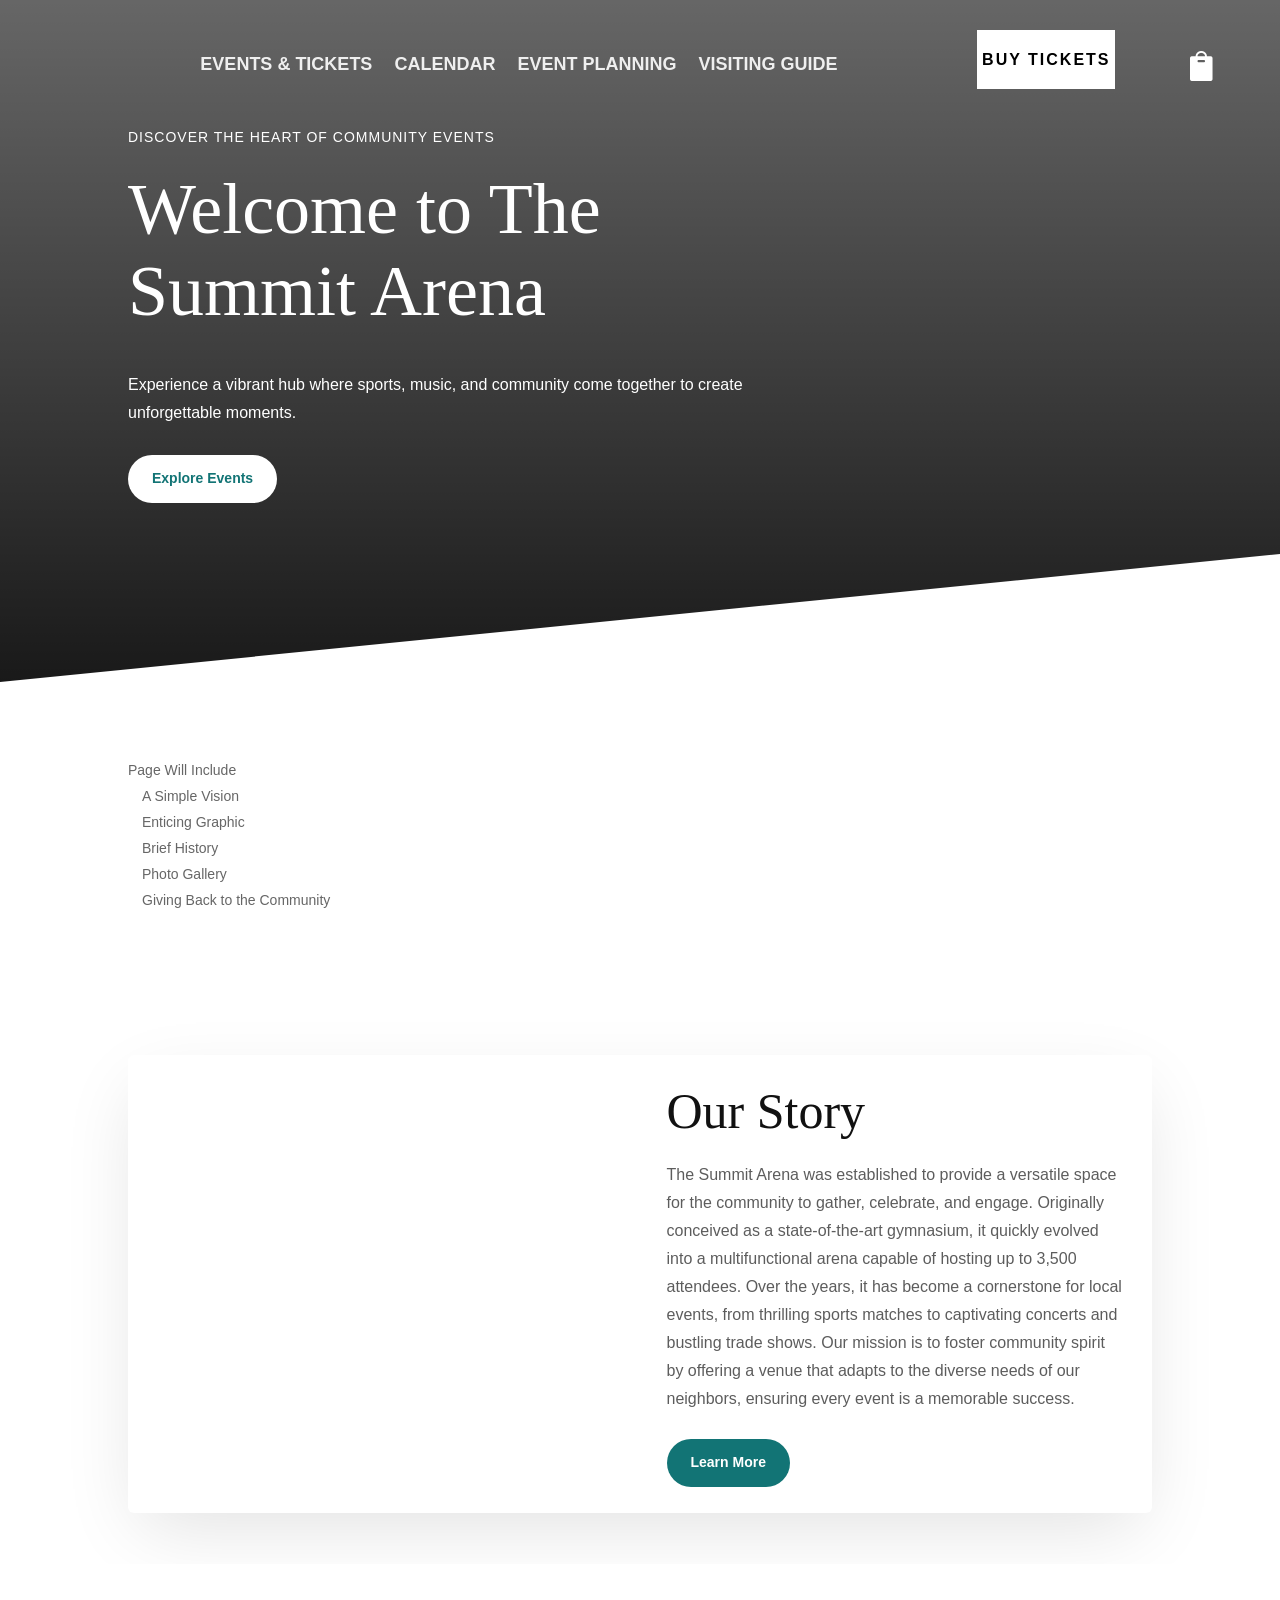
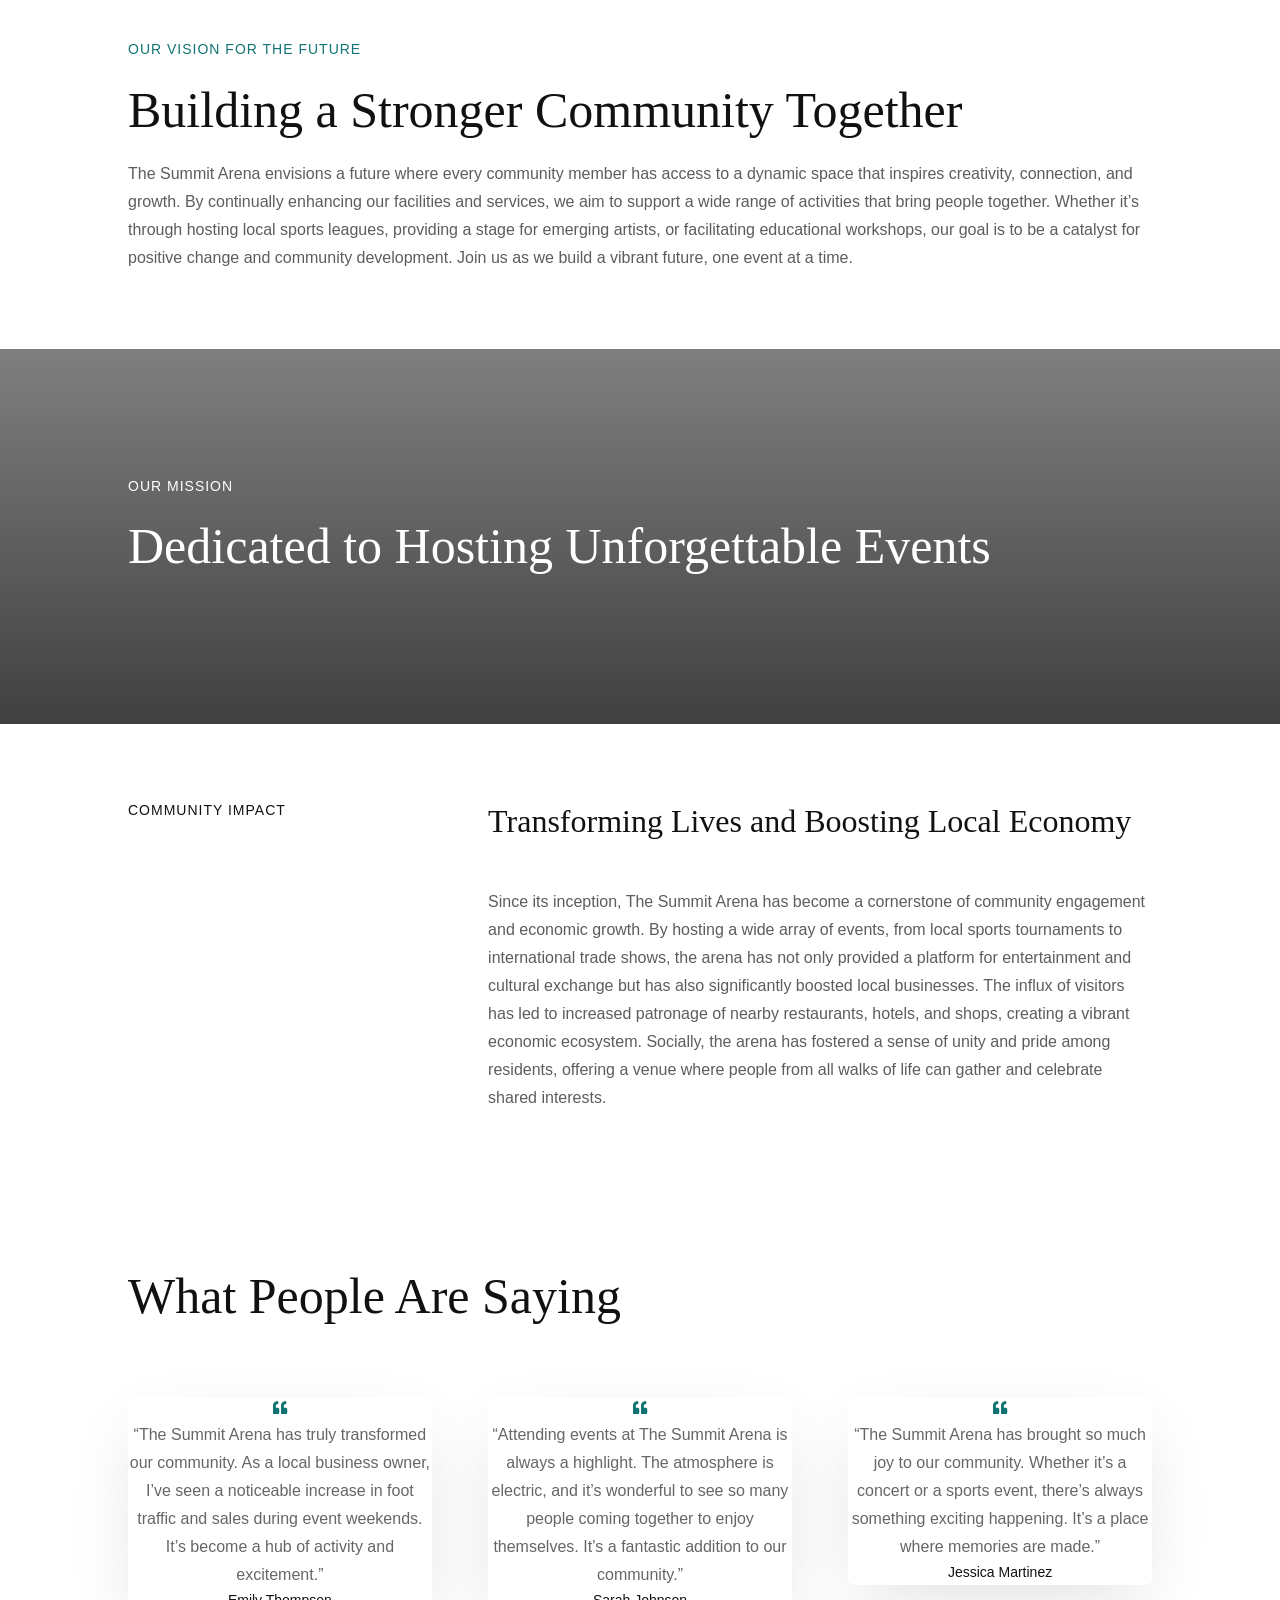
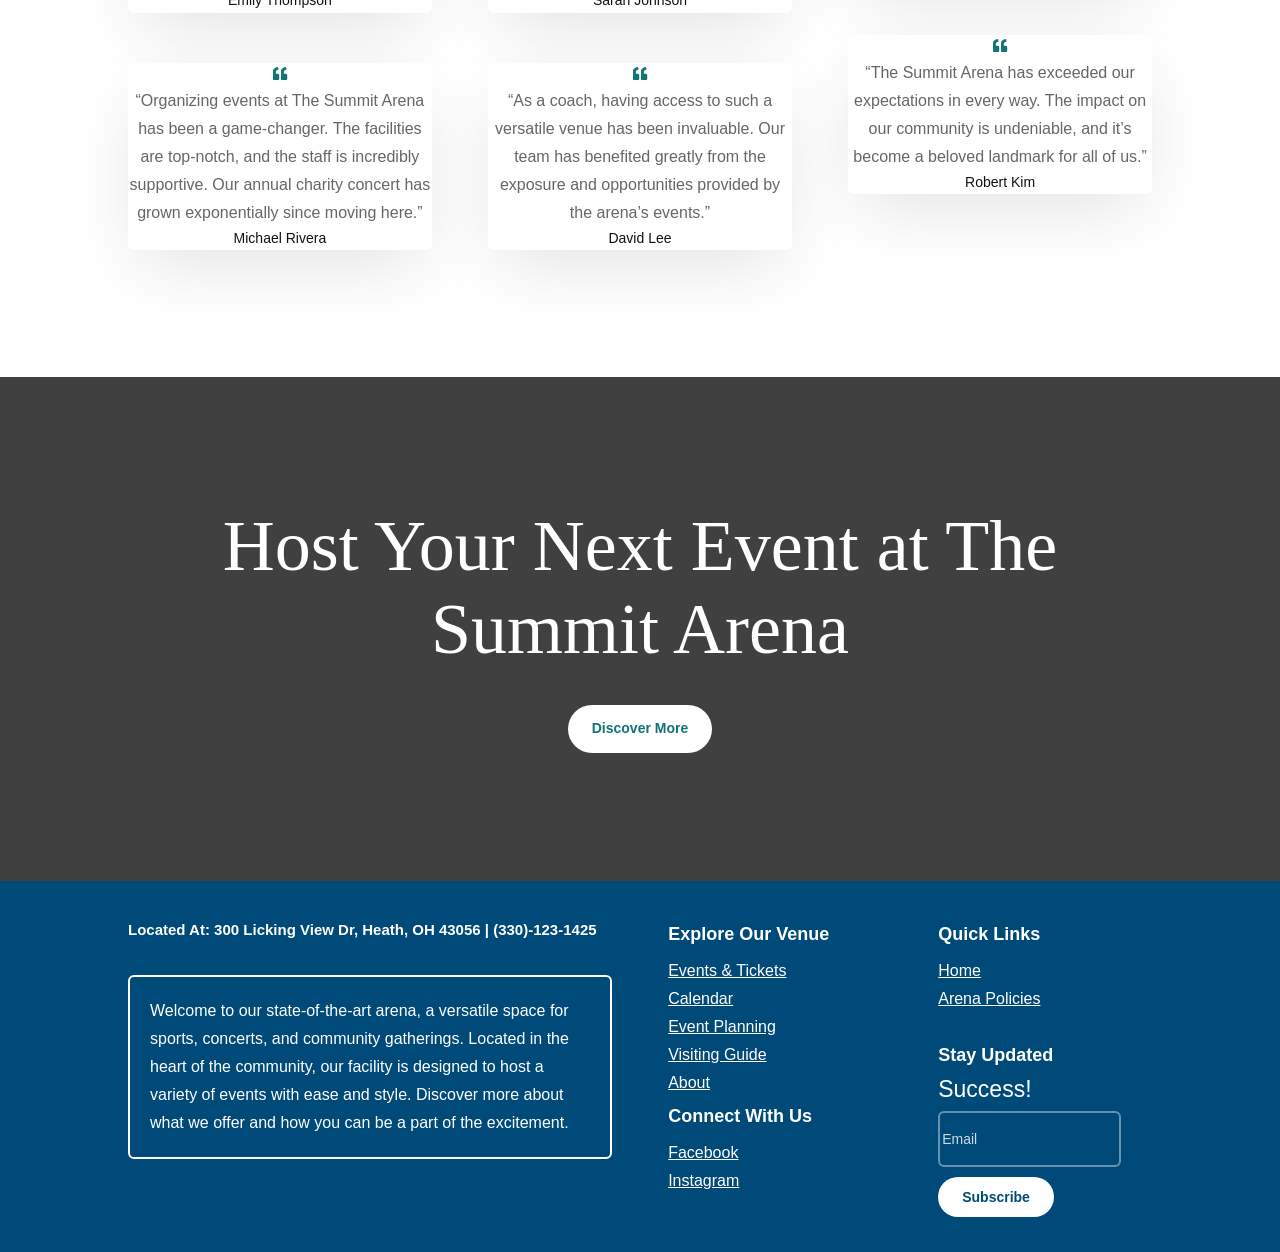
==== commit 5dcf448f: "Fix broken Google Fonts asset paths wget's link conversion assumed a locally-mirrored copy of fonts." ====
--- a/about/index.html
+++ b/about/index.html
@@ -10,7 +10,7 @@
 	</script>
 	
 	<title>About | Summit Arena</title>
-<link rel="preconnect" href="https://fonts.gstatic.com" crossorigin /><style id="et-divi-open-sans-inline-css">/* Original: https://fonts.googleapis.com/css?family=Open+Sans:300italic,400italic,600italic,700italic,800italic,400,300,600,700,800&#038;subset=latin,latin-ext&#038;display=swap *//* User Agent: Mozilla/5.0 (Unknown; Linux x86_64) AppleWebKit/538.1 (KHTML, like Gecko) Safari/538.1 Daum/4.1 */@font-face {font-family: 'Open Sans';font-style: italic;font-weight: 300;font-stretch: normal;font-display: swap;src: url(../../fonts.gstatic.com/s/opensans/v44/memQYaGs126MiZpBA-UFUIcVXSCEkx2cmqvXlWq8tWZ0Pw86hd0Rk5hkWV4exQ.ttf) format('truetype');}@font-face {font-family: 'Open Sans';font-style: italic;font-weight: 400;font-stretch: normal;font-display: swap;src: url(../../fonts.gstatic.com/s/opensans/v44/memQYaGs126MiZpBA-UFUIcVXSCEkx2cmqvXlWq8tWZ0Pw86hd0Rk8ZkWV4exQ.ttf) format('truetype');}@font-face {font-family: 'Open Sans';font-style: italic;font-weight: 600;font-stretch: normal;font-display: swap;src: url(../../fonts.gstatic.com/s/opensans/v44/memQYaGs126MiZpBA-UFUIcVXSCEkx2cmqvXlWq8tWZ0Pw86hd0RkxhjWV4exQ.ttf) format('truetype');}@font-face {font-family: 'Open Sans';font-style: italic;font-weight: 700;font-stretch: normal;font-display: swap;src: url(../../fonts.gstatic.com/s/opensans/v44/memQYaGs126MiZpBA-UFUIcVXSCEkx2cmqvXlWq8tWZ0Pw86hd0RkyFjWV4exQ.ttf) format('truetype');}@font-face {font-family: 'Open Sans';font-style: italic;font-weight: 800;font-stretch: normal;font-display: swap;src: url(../../fonts.gstatic.com/s/opensans/v44/memQYaGs126MiZpBA-UFUIcVXSCEkx2cmqvXlWq8tWZ0Pw86hd0Rk0ZjWV4exQ.ttf) format('truetype');}@font-face {font-family: 'Open Sans';font-style: normal;font-weight: 300;font-stretch: normal;font-display: swap;src: url(../../fonts.gstatic.com/s/opensans/v44/memSYaGs126MiZpBA-UvWbX2vVnXBbObj2OVZyOOSr4dVJWUgsiH0B4uaVc.ttf) format('truetype');}@font-face {font-family: 'Open Sans';font-style: normal;font-weight: 400;font-stretch: normal;font-display: swap;src: url(../../fonts.gstatic.com/s/opensans/v44/memSYaGs126MiZpBA-UvWbX2vVnXBbObj2OVZyOOSr4dVJWUgsjZ0B4uaVc.ttf) format('truetype');}@font-face {font-family: 'Open Sans';font-style: normal;font-weight: 600;font-stretch: normal;font-display: swap;src: url(../../fonts.gstatic.com/s/opensans/v44/memSYaGs126MiZpBA-UvWbX2vVnXBbObj2OVZyOOSr4dVJWUgsgH1x4uaVc.ttf) format('truetype');}@font-face {font-family: 'Open Sans';font-style: normal;font-weight: 700;font-stretch: normal;font-display: swap;src: url(../../fonts.gstatic.com/s/opensans/v44/memSYaGs126MiZpBA-UvWbX2vVnXBbObj2OVZyOOSr4dVJWUgsg-1x4uaVc.ttf) format('truetype');}@font-face {font-family: 'Open Sans';font-style: normal;font-weight: 800;font-stretch: normal;font-display: swap;src: url(../../fonts.gstatic.com/s/opensans/v44/memSYaGs126MiZpBA-UvWbX2vVnXBbObj2OVZyOOSr4dVJWUgshZ1x4uaVc.ttf) format('truetype');}/* User Agent: Mozilla/5.0 (Windows NT 6.1; WOW64; rv:27.0) Gecko/20100101 Firefox/27.0 */@font-face {font-family: 'Open Sans';font-style: italic;font-weight: 300;font-stretch: normal;font-display: swap;src: url(../../fonts.gstatic.com/s/opensans/v44/memQYaGs126MiZpBA-UFUIcVXSCEkx2cmqvXlWq8tWZ0Pw86hd0Rk5hkWV4exg.woff) format('woff');}@font-face {font-family: 'Open Sans';font-style: italic;font-weight: 400;font-stretch: normal;font-display: swap;src: url(../../fonts.gstatic.com/s/opensans/v44/memQYaGs126MiZpBA-UFUIcVXSCEkx2cmqvXlWq8tWZ0Pw86hd0Rk8ZkWV4exg.woff) format('woff');}@font-face {font-family: 'Open Sans';font-style: italic;font-weight: 600;font-stretch: normal;font-display: swap;src: url(../../fonts.gstatic.com/s/opensans/v44/memQYaGs126MiZpBA-UFUIcVXSCEkx2cmqvXlWq8tWZ0Pw86hd0RkxhjWV4exg.woff) format('woff');}@font-face {font-family: 'Open Sans';font-style: italic;font-weight: 700;font-stretch: normal;font-display: swap;src: url(../../fonts.gstatic.com/s/opensans/v44/memQYaGs126MiZpBA-UFUIcVXSCEkx2cmqvXlWq8tWZ0Pw86hd0RkyFjWV4exg.woff) format('woff');}@font-face {font-family: 'Open Sans';font-style: italic;font-weight: 800;font-stretch: normal;font-display: swap;src: url(../../fonts.gstatic.com/s/opensans/v44/memQYaGs126MiZpBA-UFUIcVXSCEkx2cmqvXlWq8tWZ0Pw86hd0Rk0ZjWV4exg.woff) format('woff');}@font-face {font-family: 'Open Sans';font-style: normal;font-weight: 300;font-stretch: normal;font-display: swap;src: url(../../fonts.gstatic.com/s/opensans/v44/memSYaGs126MiZpBA-UvWbX2vVnXBbObj2OVZyOOSr4dVJWUgsiH0B4uaVQ.woff) format('woff');}@font-face {font-family: 'Open Sans';font-style: normal;font-weight: 400;font-stretch: normal;font-display: swap;src: url(../../fonts.gstatic.com/s/opensans/v44/memSYaGs126MiZpBA-UvWbX2vVnXBbObj2OVZyOOSr4dVJWUgsjZ0B4uaVQ.woff) format('woff');}@font-face {font-family: 'Open Sans';font-style: normal;font-weight: 600;font-stretch: normal;font-display: swap;src: url(../../fonts.gstatic.com/s/opensans/v44/memSYaGs126MiZpBA-UvWbX2vVnXBbObj2OVZyOOSr4dVJWUgsgH1x4uaVQ.woff) format('woff');}@font-face {font-family: 'Open Sans';font-style: normal;font-weight: 700;font-stretch: normal;font-display: swap;src: url(../../fonts.gstatic.com/s/opensans/v44/memSYaGs126MiZpBA-UvWbX2vVnXBbObj2OVZyOOSr4dVJWUgsg-1x4uaVQ.woff) format('woff');}@font-face {font-family: 'Open Sans';font-style: normal;font-weight: 800;font-stretch: normal;font-display: swap;src: url(../../fonts.gstatic.com/s/opensans/v44/memSYaGs126MiZpBA-UvWbX2vVnXBbObj2OVZyOOSr4dVJWUgshZ1x4uaVQ.woff) format('woff');}/* User Agent: Mozilla/5.0 (Windows NT 6.3; rv:39.0) Gecko/20100101 Firefox/39.0 */@font-face {font-family: 'Open Sans';font-style: italic;font-weight: 300;font-stretch: normal;font-display: swap;src: url(../../fonts.gstatic.com/s/opensans/v44/memQYaGs126MiZpBA-UFUIcVXSCEkx2cmqvXlWq8tWZ0Pw86hd0Rk5hkWV4ewA.woff2) format('woff2');}@font-face {font-family: 'Open Sans';font-style: italic;font-weight: 400;font-stretch: normal;font-display: swap;src: url(../../fonts.gstatic.com/s/opensans/v44/memQYaGs126MiZpBA-UFUIcVXSCEkx2cmqvXlWq8tWZ0Pw86hd0Rk8ZkWV4ewA.woff2) format('woff2');}@font-face {font-family: 'Open Sans';font-style: italic;font-weight: 600;font-stretch: normal;font-display: swap;src: url(../../fonts.gstatic.com/s/opensans/v44/memQYaGs126MiZpBA-UFUIcVXSCEkx2cmqvXlWq8tWZ0Pw86hd0RkxhjWV4ewA.woff2) format('woff2');}@font-face {font-family: 'Open Sans';font-style: italic;font-weight: 700;font-stretch: normal;font-display: swap;src: url(../../fonts.gstatic.com/s/opensans/v44/memQYaGs126MiZpBA-UFUIcVXSCEkx2cmqvXlWq8tWZ0Pw86hd0RkyFjWV4ewA.woff2) format('woff2');}@font-face {font-family: 'Open Sans';font-style: italic;font-weight: 800;font-stretch: normal;font-display: swap;src: url(../../fonts.gstatic.com/s/opensans/v44/memQYaGs126MiZpBA-UFUIcVXSCEkx2cmqvXlWq8tWZ0Pw86hd0Rk0ZjWV4ewA.woff2) format('woff2');}@font-face {font-family: 'Open Sans';font-style: normal;font-weight: 300;font-stretch: normal;font-display: swap;src: url(../../fonts.gstatic.com/s/opensans/v44/memSYaGs126MiZpBA-UvWbX2vVnXBbObj2OVZyOOSr4dVJWUgsiH0B4uaVI.woff2) format('woff2');}@font-face {font-family: 'Open Sans';font-style: normal;font-weight: 400;font-stretch: normal;font-display: swap;src: url(../../fonts.gstatic.com/s/opensans/v44/memSYaGs126MiZpBA-UvWbX2vVnXBbObj2OVZyOOSr4dVJWUgsjZ0B4uaVI.woff2) format('woff2');}@font-face {font-family: 'Open Sans';font-style: normal;font-weight: 600;font-stretch: normal;font-display: swap;src: url(../../fonts.gstatic.com/s/opensans/v44/memSYaGs126MiZpBA-UvWbX2vVnXBbObj2OVZyOOSr4dVJWUgsgH1x4uaVI.woff2) format('woff2');}@font-face {font-family: 'Open Sans';font-style: normal;font-weight: 700;font-stretch: normal;font-display: swap;src: url(../../fonts.gstatic.com/s/opensans/v44/memSYaGs126MiZpBA-UvWbX2vVnXBbObj2OVZyOOSr4dVJWUgsg-1x4uaVI.woff2) format('woff2');}@font-face {font-family: 'Open Sans';font-style: normal;font-weight: 800;font-stretch: normal;font-display: swap;src: url(../../fonts.gstatic.com/s/opensans/v44/memSYaGs126MiZpBA-UvWbX2vVnXBbObj2OVZyOOSr4dVJWUgshZ1x4uaVI.woff2) format('woff2');}</style><style id="et-builder-googlefonts-cached-inline">/* Original: https://fonts.googleapis.com/css?family=Oswald:200,300,regular,500,600,700|Poppins:100,100italic,200,200italic,300,300italic,regular,italic,500,500italic,600,600italic,700,700italic,800,800italic,900,900italic|Abril+Fatface:regular&#038;subset=latin,latin-ext&#038;display=swap *//* User Agent: Mozilla/5.0 (Unknown; Linux x86_64) AppleWebKit/538.1 (KHTML, like Gecko) Safari/538.1 Daum/4.1 */@font-face {font-family: 'Abril Fatface';font-style: normal;font-weight: 400;font-display: swap;src: url(../../fonts.gstatic.com/s/abrilfatface/v25/zOL64pLDlL1D99S8g8PtiKchq-lmiA.ttf) format('truetype');}@font-face {font-family: 'Oswald';font-style: normal;font-weight: 200;font-display: swap;src: url(../../fonts.gstatic.com/s/oswald/v57/TK3_WkUHHAIjg75cFRf3bXL8LICs13FvsUhiYA.ttf) format('truetype');}@font-face {font-family: 'Oswald';font-style: normal;font-weight: 300;font-display: swap;src: url(../../fonts.gstatic.com/s/oswald/v57/TK3_WkUHHAIjg75cFRf3bXL8LICs169vsUhiYA.ttf) format('truetype');}@font-face {font-family: 'Oswald';font-style: normal;font-weight: 400;font-display: swap;src: url(../../fonts.gstatic.com/s/oswald/v57/TK3_WkUHHAIjg75cFRf3bXL8LICs1_FvsUhiYA.ttf) format('truetype');}@font-face {font-family: 'Oswald';font-style: normal;font-weight: 500;font-display: swap;src: url(../../fonts.gstatic.com/s/oswald/v57/TK3_WkUHHAIjg75cFRf3bXL8LICs18NvsUhiYA.ttf) format('truetype');}@font-face {font-family: 'Oswald';font-style: normal;font-weight: 600;font-display: swap;src: url(../../fonts.gstatic.com/s/oswald/v57/TK3_WkUHHAIjg75cFRf3bXL8LICs1y9osUhiYA.ttf) format('truetype');}@font-face {font-family: 'Oswald';font-style: normal;font-weight: 700;font-display: swap;src: url(../../fonts.gstatic.com/s/oswald/v57/TK3_WkUHHAIjg75cFRf3bXL8LICs1xZosUhiYA.ttf) format('truetype');}@font-face {font-family: 'Poppins';font-style: italic;font-weight: 100;font-display: swap;src: url(../../fonts.gstatic.com/s/poppins/v24/pxiAyp8kv8JHgFVrJJLmE0tMMPc.ttf) format('truetype');}@font-face {font-family: 'Poppins';font-style: italic;font-weight: 200;font-display: swap;src: url(../../fonts.gstatic.com/s/poppins/v24/pxiDyp8kv8JHgFVrJJLmv1pVGdeL.ttf) format('truetype');}@font-face {font-family: 'Poppins';font-style: italic;font-weight: 300;font-display: swap;src: url(../../fonts.gstatic.com/s/poppins/v24/pxiDyp8kv8JHgFVrJJLm21lVGdeL.ttf) format('truetype');}@font-face {font-family: 'Poppins';font-style: italic;font-weight: 400;font-display: swap;src: url(../../fonts.gstatic.com/s/poppins/v24/pxiGyp8kv8JHgFVrJJLufntF.ttf) format('truetype');}@font-face {font-family: 'Poppins';font-style: italic;font-weight: 500;font-display: swap;src: url(../../fonts.gstatic.com/s/poppins/v24/pxiDyp8kv8JHgFVrJJLmg1hVGdeL.ttf) format('truetype');}@font-face {font-family: 'Poppins';font-style: italic;font-weight: 600;font-display: swap;src: url(../../fonts.gstatic.com/s/poppins/v24/pxiDyp8kv8JHgFVrJJLmr19VGdeL.ttf) format('truetype');}@font-face {font-family: 'Poppins';font-style: italic;font-weight: 700;font-display: swap;src: url(../../fonts.gstatic.com/s/poppins/v24/pxiDyp8kv8JHgFVrJJLmy15VGdeL.ttf) format('truetype');}@font-face {font-family: 'Poppins';font-style: italic;font-weight: 800;font-display: swap;src: url(../../fonts.gstatic.com/s/poppins/v24/pxiDyp8kv8JHgFVrJJLm111VGdeL.ttf) format('truetype');}@font-face {font-family: 'Poppins';font-style: italic;font-weight: 900;font-display: swap;src: url(../../fonts.gstatic.com/s/poppins/v24/pxiDyp8kv8JHgFVrJJLm81xVGdeL.ttf) format('truetype');}@font-face {font-family: 'Poppins';font-style: normal;font-weight: 100;font-display: swap;src: url(../../fonts.gstatic.com/s/poppins/v24/pxiGyp8kv8JHgFVrLPTufntF.ttf) format('truetype');}@font-face {font-family: 'Poppins';font-style: normal;font-weight: 200;font-display: swap;src: url(../../fonts.gstatic.com/s/poppins/v24/pxiByp8kv8JHgFVrLFj_Z1JlEA.ttf) format('truetype');}@font-face {font-family: 'Poppins';font-style: normal;font-weight: 300;font-display: swap;src: url(../../fonts.gstatic.com/s/poppins/v24/pxiByp8kv8JHgFVrLDz8Z1JlEA.ttf) format('truetype');}@font-face {font-family: 'Poppins';font-style: normal;font-weight: 400;font-display: swap;src: url(../../fonts.gstatic.com/s/poppins/v24/pxiEyp8kv8JHgFVrJJnedw.ttf) format('truetype');}@font-face {font-family: 'Poppins';font-style: normal;font-weight: 500;font-display: swap;src: url(../../fonts.gstatic.com/s/poppins/v24/pxiByp8kv8JHgFVrLGT9Z1JlEA.ttf) format('truetype');}@font-face {font-family: 'Poppins';font-style: normal;font-weight: 600;font-display: swap;src: url(../../fonts.gstatic.com/s/poppins/v24/pxiByp8kv8JHgFVrLEj6Z1JlEA.ttf) format('truetype');}@font-face {font-family: 'Poppins';font-style: normal;font-weight: 700;font-display: swap;src: url(../../fonts.gstatic.com/s/poppins/v24/pxiByp8kv8JHgFVrLCz7Z1JlEA.ttf) format('truetype');}@font-face {font-family: 'Poppins';font-style: normal;font-weight: 800;font-display: swap;src: url(../../fonts.gstatic.com/s/poppins/v24/pxiByp8kv8JHgFVrLDD4Z1JlEA.ttf) format('truetype');}@font-face {font-family: 'Poppins';font-style: normal;font-weight: 900;font-display: swap;src: url(../../fonts.gstatic.com/s/poppins/v24/pxiByp8kv8JHgFVrLBT5Z1JlEA.ttf) format('truetype');}/* User Agent: Mozilla/5.0 (Windows NT 6.1; WOW64; rv:27.0) Gecko/20100101 Firefox/27.0 */@font-face {font-family: 'Abril Fatface';font-style: normal;font-weight: 400;font-display: swap;src: url(../../fonts.gstatic.com/s/abrilfatface/v25/zOL64pLDlL1D99S8g8PtiKchq-lmiw.woff) format('woff');}@font-face {font-family: 'Oswald';font-style: normal;font-weight: 200;font-display: swap;src: url(../../fonts.gstatic.com/s/oswald/v57/TK3_WkUHHAIjg75cFRf3bXL8LICs13FvsUhiYw.woff) format('woff');}@font-face {font-family: 'Oswald';font-style: normal;font-weight: 300;font-display: swap;src: url(../../fonts.gstatic.com/s/oswald/v57/TK3_WkUHHAIjg75cFRf3bXL8LICs169vsUhiYw.woff) format('woff');}@font-face {font-family: 'Oswald';font-style: normal;font-weight: 400;font-display: swap;src: url(../../fonts.gstatic.com/s/oswald/v57/TK3_WkUHHAIjg75cFRf3bXL8LICs1_FvsUhiYw.woff) format('woff');}@font-face {font-family: 'Oswald';font-style: normal;font-weight: 500;font-display: swap;src: url(../../fonts.gstatic.com/s/oswald/v57/TK3_WkUHHAIjg75cFRf3bXL8LICs18NvsUhiYw.woff) format('woff');}@font-face {font-family: 'Oswald';font-style: normal;font-weight: 600;font-display: swap;src: url(../../fonts.gstatic.com/s/oswald/v57/TK3_WkUHHAIjg75cFRf3bXL8LICs1y9osUhiYw.woff) format('woff');}@font-face {font-family: 'Oswald';font-style: normal;font-weight: 700;font-display: swap;src: url(../../fonts.gstatic.com/s/oswald/v57/TK3_WkUHHAIjg75cFRf3bXL8LICs1xZosUhiYw.woff) format('woff');}@font-face {font-family: 'Poppins';font-style: italic;font-weight: 100;font-display: swap;src: url(../../fonts.gstatic.com/s/poppins/v24/pxiAyp8kv8JHgFVrJJLmE0tMMPQ.woff) format('woff');}@font-face {font-family: 'Poppins';font-style: italic;font-weight: 200;font-display: swap;src: url(../../fonts.gstatic.com/s/poppins/v24/pxiDyp8kv8JHgFVrJJLmv1pVGdeI.woff) format('woff');}@font-face {font-family: 'Poppins';font-style: italic;font-weight: 300;font-display: swap;src: url(../../fonts.gstatic.com/s/poppins/v24/pxiDyp8kv8JHgFVrJJLm21lVGdeI.woff) format('woff');}@font-face {font-family: 'Poppins';font-style: italic;font-weight: 400;font-display: swap;src: url(../../fonts.gstatic.com/s/poppins/v24/pxiGyp8kv8JHgFVrJJLufntG.woff) format('woff');}@font-face {font-family: 'Poppins';font-style: italic;font-weight: 500;font-display: swap;src: url(../../fonts.gstatic.com/s/poppins/v24/pxiDyp8kv8JHgFVrJJLmg1hVGdeI.woff) format('woff');}@font-face {font-family: 'Poppins';font-style: italic;font-weight: 600;font-display: swap;src: url(../../fonts.gstatic.com/s/poppins/v24/pxiDyp8kv8JHgFVrJJLmr19VGdeI.woff) format('woff');}@font-face {font-family: 'Poppins';font-style: italic;font-weight: 700;font-display: swap;src: url(../../fonts.gstatic.com/s/poppins/v24/pxiDyp8kv8JHgFVrJJLmy15VGdeI.woff) format('woff');}@font-face {font-family: 'Poppins';font-style: italic;font-weight: 800;font-display: swap;src: url(../../fonts.gstatic.com/s/poppins/v24/pxiDyp8kv8JHgFVrJJLm111VGdeI.woff) format('woff');}@font-face {font-family: 'Poppins';font-style: italic;font-weight: 900;font-display: swap;src: url(../../fonts.gstatic.com/s/poppins/v24/pxiDyp8kv8JHgFVrJJLm81xVGdeI.woff) format('woff');}@font-face {font-family: 'Poppins';font-style: normal;font-weight: 100;font-display: swap;src: url(../../fonts.gstatic.com/s/poppins/v24/pxiGyp8kv8JHgFVrLPTufntG.woff) format('woff');}@font-face {font-family: 'Poppins';font-style: normal;font-weight: 200;font-display: swap;src: url(../../fonts.gstatic.com/s/poppins/v24/pxiByp8kv8JHgFVrLFj_Z1JlEw.woff) format('woff');}@font-face {font-family: 'Poppins';font-style: normal;font-weight: 300;font-display: swap;src: url(../../fonts.gstatic.com/s/poppins/v24/pxiByp8kv8JHgFVrLDz8Z1JlEw.woff) format('woff');}@font-face {font-family: 'Poppins';font-style: normal;font-weight: 400;font-display: swap;src: url(../../fonts.gstatic.com/s/poppins/v24/pxiEyp8kv8JHgFVrJJnedA.woff) format('woff');}@font-face {font-family: 'Poppins';font-style: normal;font-weight: 500;font-display: swap;src: url(../../fonts.gstatic.com/s/poppins/v24/pxiByp8kv8JHgFVrLGT9Z1JlEw.woff) format('woff');}@font-face {font-family: 'Poppins';font-style: normal;font-weight: 600;font-display: swap;src: url(../../fonts.gstatic.com/s/poppins/v24/pxiByp8kv8JHgFVrLEj6Z1JlEw.woff) format('woff');}@font-face {font-family: 'Poppins';font-style: normal;font-weight: 700;font-display: swap;src: url(../../fonts.gstatic.com/s/poppins/v24/pxiByp8kv8JHgFVrLCz7Z1JlEw.woff) format('woff');}@font-face {font-family: 'Poppins';font-style: normal;font-weight: 800;font-display: swap;src: url(../../fonts.gstatic.com/s/poppins/v24/pxiByp8kv8JHgFVrLDD4Z1JlEw.woff) format('woff');}@font-face {font-family: 'Poppins';font-style: normal;font-weight: 900;font-display: swap;src: url(../../fonts.gstatic.com/s/poppins/v24/pxiByp8kv8JHgFVrLBT5Z1JlEw.woff) format('woff');}/* User Agent: Mozilla/5.0 (Windows NT 6.3; rv:39.0) Gecko/20100101 Firefox/39.0 */@font-face {font-family: 'Abril Fatface';font-style: normal;font-weight: 400;font-display: swap;src: url(../../fonts.gstatic.com/s/abrilfatface/v25/zOL64pLDlL1D99S8g8PtiKchq-lmjQ.woff2) format('woff2');}@font-face {font-family: 'Oswald';font-style: normal;font-weight: 200;font-display: swap;src: url(../../fonts.gstatic.com/s/oswald/v57/TK3_WkUHHAIjg75cFRf3bXL8LICs13FvsUhiZQ.woff2) format('woff2');}@font-face {font-family: 'Oswald';font-style: normal;font-weight: 300;font-display: swap;src: url(../../fonts.gstatic.com/s/oswald/v57/TK3_WkUHHAIjg75cFRf3bXL8LICs169vsUhiZQ.woff2) format('woff2');}@font-face {font-family: 'Oswald';font-style: normal;font-weight: 400;font-display: swap;src: url(../../fonts.gstatic.com/s/oswald/v57/TK3_WkUHHAIjg75cFRf3bXL8LICs1_FvsUhiZQ.woff2) format('woff2');}@font-face {font-family: 'Oswald';font-style: normal;font-weight: 500;font-display: swap;src: url(../../fonts.gstatic.com/s/oswald/v57/TK3_WkUHHAIjg75cFRf3bXL8LICs18NvsUhiZQ.woff2) format('woff2');}@font-face {font-family: 'Oswald';font-style: normal;font-weight: 600;font-display: swap;src: url(../../fonts.gstatic.com/s/oswald/v57/TK3_WkUHHAIjg75cFRf3bXL8LICs1y9osUhiZQ.woff2) format('woff2');}@font-face {font-family: 'Oswald';font-style: normal;font-weight: 700;font-display: swap;src: url(../../fonts.gstatic.com/s/oswald/v57/TK3_WkUHHAIjg75cFRf3bXL8LICs1xZosUhiZQ.woff2) format('woff2');}@font-face {font-family: 'Poppins';font-style: italic;font-weight: 100;font-display: swap;src: url(../../fonts.gstatic.com/s/poppins/v24/pxiAyp8kv8JHgFVrJJLmE0tMMPI.woff2) format('woff2');}@font-face {font-family: 'Poppins';font-style: italic;font-weight: 200;font-display: swap;src: url(../../fonts.gstatic.com/s/poppins/v24/pxiDyp8kv8JHgFVrJJLmv1pVGdeO.woff2) format('woff2');}@font-face {font-family: 'Poppins';font-style: italic;font-weight: 300;font-display: swap;src: url(../../fonts.gstatic.com/s/poppins/v24/pxiDyp8kv8JHgFVrJJLm21lVGdeO.woff2) format('woff2');}@font-face {font-family: 'Poppins';font-style: italic;font-weight: 400;font-display: swap;src: url(../../fonts.gstatic.com/s/poppins/v24/pxiGyp8kv8JHgFVrJJLufntA.woff2) format('woff2');}@font-face {font-family: 'Poppins';font-style: italic;font-weight: 500;font-display: swap;src: url(../../fonts.gstatic.com/s/poppins/v24/pxiDyp8kv8JHgFVrJJLmg1hVGdeO.woff2) format('woff2');}@font-face {font-family: 'Poppins';font-style: italic;font-weight: 600;font-display: swap;src: url(../../fonts.gstatic.com/s/poppins/v24/pxiDyp8kv8JHgFVrJJLmr19VGdeO.woff2) format('woff2');}@font-face {font-family: 'Poppins';font-style: italic;font-weight: 700;font-display: swap;src: url(../../fonts.gstatic.com/s/poppins/v24/pxiDyp8kv8JHgFVrJJLmy15VGdeO.woff2) format('woff2');}@font-face {font-family: 'Poppins';font-style: italic;font-weight: 800;font-display: swap;src: url(../../fonts.gstatic.com/s/poppins/v24/pxiDyp8kv8JHgFVrJJLm111VGdeO.woff2) format('woff2');}@font-face {font-family: 'Poppins';font-style: italic;font-weight: 900;font-display: swap;src: url(../../fonts.gstatic.com/s/poppins/v24/pxiDyp8kv8JHgFVrJJLm81xVGdeO.woff2) format('woff2');}@font-face {font-family: 'Poppins';font-style: normal;font-weight: 100;font-display: swap;src: url(../../fonts.gstatic.com/s/poppins/v24/pxiGyp8kv8JHgFVrLPTufntA.woff2) format('woff2');}@font-face {font-family: 'Poppins';font-style: normal;font-weight: 200;font-display: swap;src: url(../../fonts.gstatic.com/s/poppins/v24/pxiByp8kv8JHgFVrLFj_Z1JlFQ.woff2) format('woff2');}@font-face {font-family: 'Poppins';font-style: normal;font-weight: 300;font-display: swap;src: url(../../fonts.gstatic.com/s/poppins/v24/pxiByp8kv8JHgFVrLDz8Z1JlFQ.woff2) format('woff2');}@font-face {font-family: 'Poppins';font-style: normal;font-weight: 400;font-display: swap;src: url(../../fonts.gstatic.com/s/poppins/v24/pxiEyp8kv8JHgFVrJJnecg.woff2) format('woff2');}@font-face {font-family: 'Poppins';font-style: normal;font-weight: 500;font-display: swap;src: url(../../fonts.gstatic.com/s/poppins/v24/pxiByp8kv8JHgFVrLGT9Z1JlFQ.woff2) format('woff2');}@font-face {font-family: 'Poppins';font-style: normal;font-weight: 600;font-display: swap;src: url(../../fonts.gstatic.com/s/poppins/v24/pxiByp8kv8JHgFVrLEj6Z1JlFQ.woff2) format('woff2');}@font-face {font-family: 'Poppins';font-style: normal;font-weight: 700;font-display: swap;src: url(../../fonts.gstatic.com/s/poppins/v24/pxiByp8kv8JHgFVrLCz7Z1JlFQ.woff2) format('woff2');}@font-face {font-family: 'Poppins';font-style: normal;font-weight: 800;font-display: swap;src: url(../../fonts.gstatic.com/s/poppins/v24/pxiByp8kv8JHgFVrLDD4Z1JlFQ.woff2) format('woff2');}@font-face {font-family: 'Poppins';font-style: normal;font-weight: 900;font-display: swap;src: url(../../fonts.gstatic.com/s/poppins/v24/pxiByp8kv8JHgFVrLBT5Z1JlFQ.woff2) format('woff2');}</style><meta name='robots' content='noindex, nofollow' />
+<link rel="preconnect" href="https://fonts.gstatic.com" crossorigin /><style id="et-divi-open-sans-inline-css">/* Original: https://fonts.googleapis.com/css?family=Open+Sans:300italic,400italic,600italic,700italic,800italic,400,300,600,700,800&#038;subset=latin,latin-ext&#038;display=swap *//* User Agent: Mozilla/5.0 (Unknown; Linux x86_64) AppleWebKit/538.1 (KHTML, like Gecko) Safari/538.1 Daum/4.1 */@font-face {font-family: 'Open Sans';font-style: italic;font-weight: 300;font-stretch: normal;font-display: swap;src: url(https://fonts.gstatic.com/s/opensans/v44/memQYaGs126MiZpBA-UFUIcVXSCEkx2cmqvXlWq8tWZ0Pw86hd0Rk5hkWV4exQ.ttf) format('truetype');}@font-face {font-family: 'Open Sans';font-style: italic;font-weight: 400;font-stretch: normal;font-display: swap;src: url(https://fonts.gstatic.com/s/opensans/v44/memQYaGs126MiZpBA-UFUIcVXSCEkx2cmqvXlWq8tWZ0Pw86hd0Rk8ZkWV4exQ.ttf) format('truetype');}@font-face {font-family: 'Open Sans';font-style: italic;font-weight: 600;font-stretch: normal;font-display: swap;src: url(https://fonts.gstatic.com/s/opensans/v44/memQYaGs126MiZpBA-UFUIcVXSCEkx2cmqvXlWq8tWZ0Pw86hd0RkxhjWV4exQ.ttf) format('truetype');}@font-face {font-family: 'Open Sans';font-style: italic;font-weight: 700;font-stretch: normal;font-display: swap;src: url(https://fonts.gstatic.com/s/opensans/v44/memQYaGs126MiZpBA-UFUIcVXSCEkx2cmqvXlWq8tWZ0Pw86hd0RkyFjWV4exQ.ttf) format('truetype');}@font-face {font-family: 'Open Sans';font-style: italic;font-weight: 800;font-stretch: normal;font-display: swap;src: url(https://fonts.gstatic.com/s/opensans/v44/memQYaGs126MiZpBA-UFUIcVXSCEkx2cmqvXlWq8tWZ0Pw86hd0Rk0ZjWV4exQ.ttf) format('truetype');}@font-face {font-family: 'Open Sans';font-style: normal;font-weight: 300;font-stretch: normal;font-display: swap;src: url(https://fonts.gstatic.com/s/opensans/v44/memSYaGs126MiZpBA-UvWbX2vVnXBbObj2OVZyOOSr4dVJWUgsiH0B4uaVc.ttf) format('truetype');}@font-face {font-family: 'Open Sans';font-style: normal;font-weight: 400;font-stretch: normal;font-display: swap;src: url(https://fonts.gstatic.com/s/opensans/v44/memSYaGs126MiZpBA-UvWbX2vVnXBbObj2OVZyOOSr4dVJWUgsjZ0B4uaVc.ttf) format('truetype');}@font-face {font-family: 'Open Sans';font-style: normal;font-weight: 600;font-stretch: normal;font-display: swap;src: url(https://fonts.gstatic.com/s/opensans/v44/memSYaGs126MiZpBA-UvWbX2vVnXBbObj2OVZyOOSr4dVJWUgsgH1x4uaVc.ttf) format('truetype');}@font-face {font-family: 'Open Sans';font-style: normal;font-weight: 700;font-stretch: normal;font-display: swap;src: url(https://fonts.gstatic.com/s/opensans/v44/memSYaGs126MiZpBA-UvWbX2vVnXBbObj2OVZyOOSr4dVJWUgsg-1x4uaVc.ttf) format('truetype');}@font-face {font-family: 'Open Sans';font-style: normal;font-weight: 800;font-stretch: normal;font-display: swap;src: url(https://fonts.gstatic.com/s/opensans/v44/memSYaGs126MiZpBA-UvWbX2vVnXBbObj2OVZyOOSr4dVJWUgshZ1x4uaVc.ttf) format('truetype');}/* User Agent: Mozilla/5.0 (Windows NT 6.1; WOW64; rv:27.0) Gecko/20100101 Firefox/27.0 */@font-face {font-family: 'Open Sans';font-style: italic;font-weight: 300;font-stretch: normal;font-display: swap;src: url(https://fonts.gstatic.com/s/opensans/v44/memQYaGs126MiZpBA-UFUIcVXSCEkx2cmqvXlWq8tWZ0Pw86hd0Rk5hkWV4exg.woff) format('woff');}@font-face {font-family: 'Open Sans';font-style: italic;font-weight: 400;font-stretch: normal;font-display: swap;src: url(https://fonts.gstatic.com/s/opensans/v44/memQYaGs126MiZpBA-UFUIcVXSCEkx2cmqvXlWq8tWZ0Pw86hd0Rk8ZkWV4exg.woff) format('woff');}@font-face {font-family: 'Open Sans';font-style: italic;font-weight: 600;font-stretch: normal;font-display: swap;src: url(https://fonts.gstatic.com/s/opensans/v44/memQYaGs126MiZpBA-UFUIcVXSCEkx2cmqvXlWq8tWZ0Pw86hd0RkxhjWV4exg.woff) format('woff');}@font-face {font-family: 'Open Sans';font-style: italic;font-weight: 700;font-stretch: normal;font-display: swap;src: url(https://fonts.gstatic.com/s/opensans/v44/memQYaGs126MiZpBA-UFUIcVXSCEkx2cmqvXlWq8tWZ0Pw86hd0RkyFjWV4exg.woff) format('woff');}@font-face {font-family: 'Open Sans';font-style: italic;font-weight: 800;font-stretch: normal;font-display: swap;src: url(https://fonts.gstatic.com/s/opensans/v44/memQYaGs126MiZpBA-UFUIcVXSCEkx2cmqvXlWq8tWZ0Pw86hd0Rk0ZjWV4exg.woff) format('woff');}@font-face {font-family: 'Open Sans';font-style: normal;font-weight: 300;font-stretch: normal;font-display: swap;src: url(https://fonts.gstatic.com/s/opensans/v44/memSYaGs126MiZpBA-UvWbX2vVnXBbObj2OVZyOOSr4dVJWUgsiH0B4uaVQ.woff) format('woff');}@font-face {font-family: 'Open Sans';font-style: normal;font-weight: 400;font-stretch: normal;font-display: swap;src: url(https://fonts.gstatic.com/s/opensans/v44/memSYaGs126MiZpBA-UvWbX2vVnXBbObj2OVZyOOSr4dVJWUgsjZ0B4uaVQ.woff) format('woff');}@font-face {font-family: 'Open Sans';font-style: normal;font-weight: 600;font-stretch: normal;font-display: swap;src: url(https://fonts.gstatic.com/s/opensans/v44/memSYaGs126MiZpBA-UvWbX2vVnXBbObj2OVZyOOSr4dVJWUgsgH1x4uaVQ.woff) format('woff');}@font-face {font-family: 'Open Sans';font-style: normal;font-weight: 700;font-stretch: normal;font-display: swap;src: url(https://fonts.gstatic.com/s/opensans/v44/memSYaGs126MiZpBA-UvWbX2vVnXBbObj2OVZyOOSr4dVJWUgsg-1x4uaVQ.woff) format('woff');}@font-face {font-family: 'Open Sans';font-style: normal;font-weight: 800;font-stretch: normal;font-display: swap;src: url(https://fonts.gstatic.com/s/opensans/v44/memSYaGs126MiZpBA-UvWbX2vVnXBbObj2OVZyOOSr4dVJWUgshZ1x4uaVQ.woff) format('woff');}/* User Agent: Mozilla/5.0 (Windows NT 6.3; rv:39.0) Gecko/20100101 Firefox/39.0 */@font-face {font-family: 'Open Sans';font-style: italic;font-weight: 300;font-stretch: normal;font-display: swap;src: url(https://fonts.gstatic.com/s/opensans/v44/memQYaGs126MiZpBA-UFUIcVXSCEkx2cmqvXlWq8tWZ0Pw86hd0Rk5hkWV4ewA.woff2) format('woff2');}@font-face {font-family: 'Open Sans';font-style: italic;font-weight: 400;font-stretch: normal;font-display: swap;src: url(https://fonts.gstatic.com/s/opensans/v44/memQYaGs126MiZpBA-UFUIcVXSCEkx2cmqvXlWq8tWZ0Pw86hd0Rk8ZkWV4ewA.woff2) format('woff2');}@font-face {font-family: 'Open Sans';font-style: italic;font-weight: 600;font-stretch: normal;font-display: swap;src: url(https://fonts.gstatic.com/s/opensans/v44/memQYaGs126MiZpBA-UFUIcVXSCEkx2cmqvXlWq8tWZ0Pw86hd0RkxhjWV4ewA.woff2) format('woff2');}@font-face {font-family: 'Open Sans';font-style: italic;font-weight: 700;font-stretch: normal;font-display: swap;src: url(https://fonts.gstatic.com/s/opensans/v44/memQYaGs126MiZpBA-UFUIcVXSCEkx2cmqvXlWq8tWZ0Pw86hd0RkyFjWV4ewA.woff2) format('woff2');}@font-face {font-family: 'Open Sans';font-style: italic;font-weight: 800;font-stretch: normal;font-display: swap;src: url(https://fonts.gstatic.com/s/opensans/v44/memQYaGs126MiZpBA-UFUIcVXSCEkx2cmqvXlWq8tWZ0Pw86hd0Rk0ZjWV4ewA.woff2) format('woff2');}@font-face {font-family: 'Open Sans';font-style: normal;font-weight: 300;font-stretch: normal;font-display: swap;src: url(https://fonts.gstatic.com/s/opensans/v44/memSYaGs126MiZpBA-UvWbX2vVnXBbObj2OVZyOOSr4dVJWUgsiH0B4uaVI.woff2) format('woff2');}@font-face {font-family: 'Open Sans';font-style: normal;font-weight: 400;font-stretch: normal;font-display: swap;src: url(https://fonts.gstatic.com/s/opensans/v44/memSYaGs126MiZpBA-UvWbX2vVnXBbObj2OVZyOOSr4dVJWUgsjZ0B4uaVI.woff2) format('woff2');}@font-face {font-family: 'Open Sans';font-style: normal;font-weight: 600;font-stretch: normal;font-display: swap;src: url(https://fonts.gstatic.com/s/opensans/v44/memSYaGs126MiZpBA-UvWbX2vVnXBbObj2OVZyOOSr4dVJWUgsgH1x4uaVI.woff2) format('woff2');}@font-face {font-family: 'Open Sans';font-style: normal;font-weight: 700;font-stretch: normal;font-display: swap;src: url(https://fonts.gstatic.com/s/opensans/v44/memSYaGs126MiZpBA-UvWbX2vVnXBbObj2OVZyOOSr4dVJWUgsg-1x4uaVI.woff2) format('woff2');}@font-face {font-family: 'Open Sans';font-style: normal;font-weight: 800;font-stretch: normal;font-display: swap;src: url(https://fonts.gstatic.com/s/opensans/v44/memSYaGs126MiZpBA-UvWbX2vVnXBbObj2OVZyOOSr4dVJWUgshZ1x4uaVI.woff2) format('woff2');}</style><style id="et-builder-googlefonts-cached-inline">/* Original: https://fonts.googleapis.com/css?family=Oswald:200,300,regular,500,600,700|Poppins:100,100italic,200,200italic,300,300italic,regular,italic,500,500italic,600,600italic,700,700italic,800,800italic,900,900italic|Abril+Fatface:regular&#038;subset=latin,latin-ext&#038;display=swap *//* User Agent: Mozilla/5.0 (Unknown; Linux x86_64) AppleWebKit/538.1 (KHTML, like Gecko) Safari/538.1 Daum/4.1 */@font-face {font-family: 'Abril Fatface';font-style: normal;font-weight: 400;font-display: swap;src: url(https://fonts.gstatic.com/s/abrilfatface/v25/zOL64pLDlL1D99S8g8PtiKchq-lmiA.ttf) format('truetype');}@font-face {font-family: 'Oswald';font-style: normal;font-weight: 200;font-display: swap;src: url(https://fonts.gstatic.com/s/oswald/v57/TK3_WkUHHAIjg75cFRf3bXL8LICs13FvsUhiYA.ttf) format('truetype');}@font-face {font-family: 'Oswald';font-style: normal;font-weight: 300;font-display: swap;src: url(https://fonts.gstatic.com/s/oswald/v57/TK3_WkUHHAIjg75cFRf3bXL8LICs169vsUhiYA.ttf) format('truetype');}@font-face {font-family: 'Oswald';font-style: normal;font-weight: 400;font-display: swap;src: url(https://fonts.gstatic.com/s/oswald/v57/TK3_WkUHHAIjg75cFRf3bXL8LICs1_FvsUhiYA.ttf) format('truetype');}@font-face {font-family: 'Oswald';font-style: normal;font-weight: 500;font-display: swap;src: url(https://fonts.gstatic.com/s/oswald/v57/TK3_WkUHHAIjg75cFRf3bXL8LICs18NvsUhiYA.ttf) format('truetype');}@font-face {font-family: 'Oswald';font-style: normal;font-weight: 600;font-display: swap;src: url(https://fonts.gstatic.com/s/oswald/v57/TK3_WkUHHAIjg75cFRf3bXL8LICs1y9osUhiYA.ttf) format('truetype');}@font-face {font-family: 'Oswald';font-style: normal;font-weight: 700;font-display: swap;src: url(https://fonts.gstatic.com/s/oswald/v57/TK3_WkUHHAIjg75cFRf3bXL8LICs1xZosUhiYA.ttf) format('truetype');}@font-face {font-family: 'Poppins';font-style: italic;font-weight: 100;font-display: swap;src: url(https://fonts.gstatic.com/s/poppins/v24/pxiAyp8kv8JHgFVrJJLmE0tMMPc.ttf) format('truetype');}@font-face {font-family: 'Poppins';font-style: italic;font-weight: 200;font-display: swap;src: url(https://fonts.gstatic.com/s/poppins/v24/pxiDyp8kv8JHgFVrJJLmv1pVGdeL.ttf) format('truetype');}@font-face {font-family: 'Poppins';font-style: italic;font-weight: 300;font-display: swap;src: url(https://fonts.gstatic.com/s/poppins/v24/pxiDyp8kv8JHgFVrJJLm21lVGdeL.ttf) format('truetype');}@font-face {font-family: 'Poppins';font-style: italic;font-weight: 400;font-display: swap;src: url(https://fonts.gstatic.com/s/poppins/v24/pxiGyp8kv8JHgFVrJJLufntF.ttf) format('truetype');}@font-face {font-family: 'Poppins';font-style: italic;font-weight: 500;font-display: swap;src: url(https://fonts.gstatic.com/s/poppins/v24/pxiDyp8kv8JHgFVrJJLmg1hVGdeL.ttf) format('truetype');}@font-face {font-family: 'Poppins';font-style: italic;font-weight: 600;font-display: swap;src: url(https://fonts.gstatic.com/s/poppins/v24/pxiDyp8kv8JHgFVrJJLmr19VGdeL.ttf) format('truetype');}@font-face {font-family: 'Poppins';font-style: italic;font-weight: 700;font-display: swap;src: url(https://fonts.gstatic.com/s/poppins/v24/pxiDyp8kv8JHgFVrJJLmy15VGdeL.ttf) format('truetype');}@font-face {font-family: 'Poppins';font-style: italic;font-weight: 800;font-display: swap;src: url(https://fonts.gstatic.com/s/poppins/v24/pxiDyp8kv8JHgFVrJJLm111VGdeL.ttf) format('truetype');}@font-face {font-family: 'Poppins';font-style: italic;font-weight: 900;font-display: swap;src: url(https://fonts.gstatic.com/s/poppins/v24/pxiDyp8kv8JHgFVrJJLm81xVGdeL.ttf) format('truetype');}@font-face {font-family: 'Poppins';font-style: normal;font-weight: 100;font-display: swap;src: url(https://fonts.gstatic.com/s/poppins/v24/pxiGyp8kv8JHgFVrLPTufntF.ttf) format('truetype');}@font-face {font-family: 'Poppins';font-style: normal;font-weight: 200;font-display: swap;src: url(https://fonts.gstatic.com/s/poppins/v24/pxiByp8kv8JHgFVrLFj_Z1JlEA.ttf) format('truetype');}@font-face {font-family: 'Poppins';font-style: normal;font-weight: 300;font-display: swap;src: url(https://fonts.gstatic.com/s/poppins/v24/pxiByp8kv8JHgFVrLDz8Z1JlEA.ttf) format('truetype');}@font-face {font-family: 'Poppins';font-style: normal;font-weight: 400;font-display: swap;src: url(https://fonts.gstatic.com/s/poppins/v24/pxiEyp8kv8JHgFVrJJnedw.ttf) format('truetype');}@font-face {font-family: 'Poppins';font-style: normal;font-weight: 500;font-display: swap;src: url(https://fonts.gstatic.com/s/poppins/v24/pxiByp8kv8JHgFVrLGT9Z1JlEA.ttf) format('truetype');}@font-face {font-family: 'Poppins';font-style: normal;font-weight: 600;font-display: swap;src: url(https://fonts.gstatic.com/s/poppins/v24/pxiByp8kv8JHgFVrLEj6Z1JlEA.ttf) format('truetype');}@font-face {font-family: 'Poppins';font-style: normal;font-weight: 700;font-display: swap;src: url(https://fonts.gstatic.com/s/poppins/v24/pxiByp8kv8JHgFVrLCz7Z1JlEA.ttf) format('truetype');}@font-face {font-family: 'Poppins';font-style: normal;font-weight: 800;font-display: swap;src: url(https://fonts.gstatic.com/s/poppins/v24/pxiByp8kv8JHgFVrLDD4Z1JlEA.ttf) format('truetype');}@font-face {font-family: 'Poppins';font-style: normal;font-weight: 900;font-display: swap;src: url(https://fonts.gstatic.com/s/poppins/v24/pxiByp8kv8JHgFVrLBT5Z1JlEA.ttf) format('truetype');}/* User Agent: Mozilla/5.0 (Windows NT 6.1; WOW64; rv:27.0) Gecko/20100101 Firefox/27.0 */@font-face {font-family: 'Abril Fatface';font-style: normal;font-weight: 400;font-display: swap;src: url(https://fonts.gstatic.com/s/abrilfatface/v25/zOL64pLDlL1D99S8g8PtiKchq-lmiw.woff) format('woff');}@font-face {font-family: 'Oswald';font-style: normal;font-weight: 200;font-display: swap;src: url(https://fonts.gstatic.com/s/oswald/v57/TK3_WkUHHAIjg75cFRf3bXL8LICs13FvsUhiYw.woff) format('woff');}@font-face {font-family: 'Oswald';font-style: normal;font-weight: 300;font-display: swap;src: url(https://fonts.gstatic.com/s/oswald/v57/TK3_WkUHHAIjg75cFRf3bXL8LICs169vsUhiYw.woff) format('woff');}@font-face {font-family: 'Oswald';font-style: normal;font-weight: 400;font-display: swap;src: url(https://fonts.gstatic.com/s/oswald/v57/TK3_WkUHHAIjg75cFRf3bXL8LICs1_FvsUhiYw.woff) format('woff');}@font-face {font-family: 'Oswald';font-style: normal;font-weight: 500;font-display: swap;src: url(https://fonts.gstatic.com/s/oswald/v57/TK3_WkUHHAIjg75cFRf3bXL8LICs18NvsUhiYw.woff) format('woff');}@font-face {font-family: 'Oswald';font-style: normal;font-weight: 600;font-display: swap;src: url(https://fonts.gstatic.com/s/oswald/v57/TK3_WkUHHAIjg75cFRf3bXL8LICs1y9osUhiYw.woff) format('woff');}@font-face {font-family: 'Oswald';font-style: normal;font-weight: 700;font-display: swap;src: url(https://fonts.gstatic.com/s/oswald/v57/TK3_WkUHHAIjg75cFRf3bXL8LICs1xZosUhiYw.woff) format('woff');}@font-face {font-family: 'Poppins';font-style: italic;font-weight: 100;font-display: swap;src: url(https://fonts.gstatic.com/s/poppins/v24/pxiAyp8kv8JHgFVrJJLmE0tMMPQ.woff) format('woff');}@font-face {font-family: 'Poppins';font-style: italic;font-weight: 200;font-display: swap;src: url(https://fonts.gstatic.com/s/poppins/v24/pxiDyp8kv8JHgFVrJJLmv1pVGdeI.woff) format('woff');}@font-face {font-family: 'Poppins';font-style: italic;font-weight: 300;font-display: swap;src: url(https://fonts.gstatic.com/s/poppins/v24/pxiDyp8kv8JHgFVrJJLm21lVGdeI.woff) format('woff');}@font-face {font-family: 'Poppins';font-style: italic;font-weight: 400;font-display: swap;src: url(https://fonts.gstatic.com/s/poppins/v24/pxiGyp8kv8JHgFVrJJLufntG.woff) format('woff');}@font-face {font-family: 'Poppins';font-style: italic;font-weight: 500;font-display: swap;src: url(https://fonts.gstatic.com/s/poppins/v24/pxiDyp8kv8JHgFVrJJLmg1hVGdeI.woff) format('woff');}@font-face {font-family: 'Poppins';font-style: italic;font-weight: 600;font-display: swap;src: url(https://fonts.gstatic.com/s/poppins/v24/pxiDyp8kv8JHgFVrJJLmr19VGdeI.woff) format('woff');}@font-face {font-family: 'Poppins';font-style: italic;font-weight: 700;font-display: swap;src: url(https://fonts.gstatic.com/s/poppins/v24/pxiDyp8kv8JHgFVrJJLmy15VGdeI.woff) format('woff');}@font-face {font-family: 'Poppins';font-style: italic;font-weight: 800;font-display: swap;src: url(https://fonts.gstatic.com/s/poppins/v24/pxiDyp8kv8JHgFVrJJLm111VGdeI.woff) format('woff');}@font-face {font-family: 'Poppins';font-style: italic;font-weight: 900;font-display: swap;src: url(https://fonts.gstatic.com/s/poppins/v24/pxiDyp8kv8JHgFVrJJLm81xVGdeI.woff) format('woff');}@font-face {font-family: 'Poppins';font-style: normal;font-weight: 100;font-display: swap;src: url(https://fonts.gstatic.com/s/poppins/v24/pxiGyp8kv8JHgFVrLPTufntG.woff) format('woff');}@font-face {font-family: 'Poppins';font-style: normal;font-weight: 200;font-display: swap;src: url(https://fonts.gstatic.com/s/poppins/v24/pxiByp8kv8JHgFVrLFj_Z1JlEw.woff) format('woff');}@font-face {font-family: 'Poppins';font-style: normal;font-weight: 300;font-display: swap;src: url(https://fonts.gstatic.com/s/poppins/v24/pxiByp8kv8JHgFVrLDz8Z1JlEw.woff) format('woff');}@font-face {font-family: 'Poppins';font-style: normal;font-weight: 400;font-display: swap;src: url(https://fonts.gstatic.com/s/poppins/v24/pxiEyp8kv8JHgFVrJJnedA.woff) format('woff');}@font-face {font-family: 'Poppins';font-style: normal;font-weight: 500;font-display: swap;src: url(https://fonts.gstatic.com/s/poppins/v24/pxiByp8kv8JHgFVrLGT9Z1JlEw.woff) format('woff');}@font-face {font-family: 'Poppins';font-style: normal;font-weight: 600;font-display: swap;src: url(https://fonts.gstatic.com/s/poppins/v24/pxiByp8kv8JHgFVrLEj6Z1JlEw.woff) format('woff');}@font-face {font-family: 'Poppins';font-style: normal;font-weight: 700;font-display: swap;src: url(https://fonts.gstatic.com/s/poppins/v24/pxiByp8kv8JHgFVrLCz7Z1JlEw.woff) format('woff');}@font-face {font-family: 'Poppins';font-style: normal;font-weight: 800;font-display: swap;src: url(https://fonts.gstatic.com/s/poppins/v24/pxiByp8kv8JHgFVrLDD4Z1JlEw.woff) format('woff');}@font-face {font-family: 'Poppins';font-style: normal;font-weight: 900;font-display: swap;src: url(https://fonts.gstatic.com/s/poppins/v24/pxiByp8kv8JHgFVrLBT5Z1JlEw.woff) format('woff');}/* User Agent: Mozilla/5.0 (Windows NT 6.3; rv:39.0) Gecko/20100101 Firefox/39.0 */@font-face {font-family: 'Abril Fatface';font-style: normal;font-weight: 400;font-display: swap;src: url(https://fonts.gstatic.com/s/abrilfatface/v25/zOL64pLDlL1D99S8g8PtiKchq-lmjQ.woff2) format('woff2');}@font-face {font-family: 'Oswald';font-style: normal;font-weight: 200;font-display: swap;src: url(https://fonts.gstatic.com/s/oswald/v57/TK3_WkUHHAIjg75cFRf3bXL8LICs13FvsUhiZQ.woff2) format('woff2');}@font-face {font-family: 'Oswald';font-style: normal;font-weight: 300;font-display: swap;src: url(https://fonts.gstatic.com/s/oswald/v57/TK3_WkUHHAIjg75cFRf3bXL8LICs169vsUhiZQ.woff2) format('woff2');}@font-face {font-family: 'Oswald';font-style: normal;font-weight: 400;font-display: swap;src: url(https://fonts.gstatic.com/s/oswald/v57/TK3_WkUHHAIjg75cFRf3bXL8LICs1_FvsUhiZQ.woff2) format('woff2');}@font-face {font-family: 'Oswald';font-style: normal;font-weight: 500;font-display: swap;src: url(https://fonts.gstatic.com/s/oswald/v57/TK3_WkUHHAIjg75cFRf3bXL8LICs18NvsUhiZQ.woff2) format('woff2');}@font-face {font-family: 'Oswald';font-style: normal;font-weight: 600;font-display: swap;src: url(https://fonts.gstatic.com/s/oswald/v57/TK3_WkUHHAIjg75cFRf3bXL8LICs1y9osUhiZQ.woff2) format('woff2');}@font-face {font-family: 'Oswald';font-style: normal;font-weight: 700;font-display: swap;src: url(https://fonts.gstatic.com/s/oswald/v57/TK3_WkUHHAIjg75cFRf3bXL8LICs1xZosUhiZQ.woff2) format('woff2');}@font-face {font-family: 'Poppins';font-style: italic;font-weight: 100;font-display: swap;src: url(https://fonts.gstatic.com/s/poppins/v24/pxiAyp8kv8JHgFVrJJLmE0tMMPI.woff2) format('woff2');}@font-face {font-family: 'Poppins';font-style: italic;font-weight: 200;font-display: swap;src: url(https://fonts.gstatic.com/s/poppins/v24/pxiDyp8kv8JHgFVrJJLmv1pVGdeO.woff2) format('woff2');}@font-face {font-family: 'Poppins';font-style: italic;font-weight: 300;font-display: swap;src: url(https://fonts.gstatic.com/s/poppins/v24/pxiDyp8kv8JHgFVrJJLm21lVGdeO.woff2) format('woff2');}@font-face {font-family: 'Poppins';font-style: italic;font-weight: 400;font-display: swap;src: url(https://fonts.gstatic.com/s/poppins/v24/pxiGyp8kv8JHgFVrJJLufntA.woff2) format('woff2');}@font-face {font-family: 'Poppins';font-style: italic;font-weight: 500;font-display: swap;src: url(https://fonts.gstatic.com/s/poppins/v24/pxiDyp8kv8JHgFVrJJLmg1hVGdeO.woff2) format('woff2');}@font-face {font-family: 'Poppins';font-style: italic;font-weight: 600;font-display: swap;src: url(https://fonts.gstatic.com/s/poppins/v24/pxiDyp8kv8JHgFVrJJLmr19VGdeO.woff2) format('woff2');}@font-face {font-family: 'Poppins';font-style: italic;font-weight: 700;font-display: swap;src: url(https://fonts.gstatic.com/s/poppins/v24/pxiDyp8kv8JHgFVrJJLmy15VGdeO.woff2) format('woff2');}@font-face {font-family: 'Poppins';font-style: italic;font-weight: 800;font-display: swap;src: url(https://fonts.gstatic.com/s/poppins/v24/pxiDyp8kv8JHgFVrJJLm111VGdeO.woff2) format('woff2');}@font-face {font-family: 'Poppins';font-style: italic;font-weight: 900;font-display: swap;src: url(https://fonts.gstatic.com/s/poppins/v24/pxiDyp8kv8JHgFVrJJLm81xVGdeO.woff2) format('woff2');}@font-face {font-family: 'Poppins';font-style: normal;font-weight: 100;font-display: swap;src: url(https://fonts.gstatic.com/s/poppins/v24/pxiGyp8kv8JHgFVrLPTufntA.woff2) format('woff2');}@font-face {font-family: 'Poppins';font-style: normal;font-weight: 200;font-display: swap;src: url(https://fonts.gstatic.com/s/poppins/v24/pxiByp8kv8JHgFVrLFj_Z1JlFQ.woff2) format('woff2');}@font-face {font-family: 'Poppins';font-style: normal;font-weight: 300;font-display: swap;src: url(https://fonts.gstatic.com/s/poppins/v24/pxiByp8kv8JHgFVrLDz8Z1JlFQ.woff2) format('woff2');}@font-face {font-family: 'Poppins';font-style: normal;font-weight: 400;font-display: swap;src: url(https://fonts.gstatic.com/s/poppins/v24/pxiEyp8kv8JHgFVrJJnecg.woff2) format('woff2');}@font-face {font-family: 'Poppins';font-style: normal;font-weight: 500;font-display: swap;src: url(https://fonts.gstatic.com/s/poppins/v24/pxiByp8kv8JHgFVrLGT9Z1JlFQ.woff2) format('woff2');}@font-face {font-family: 'Poppins';font-style: normal;font-weight: 600;font-display: swap;src: url(https://fonts.gstatic.com/s/poppins/v24/pxiByp8kv8JHgFVrLEj6Z1JlFQ.woff2) format('woff2');}@font-face {font-family: 'Poppins';font-style: normal;font-weight: 700;font-display: swap;src: url(https://fonts.gstatic.com/s/poppins/v24/pxiByp8kv8JHgFVrLCz7Z1JlFQ.woff2) format('woff2');}@font-face {font-family: 'Poppins';font-style: normal;font-weight: 800;font-display: swap;src: url(https://fonts.gstatic.com/s/poppins/v24/pxiByp8kv8JHgFVrLDD4Z1JlFQ.woff2) format('woff2');}@font-face {font-family: 'Poppins';font-style: normal;font-weight: 900;font-display: swap;src: url(https://fonts.gstatic.com/s/poppins/v24/pxiByp8kv8JHgFVrLBT5Z1JlFQ.woff2) format('woff2');}</style><meta name='robots' content='noindex, nofollow' />
 <link rel='dns-prefetch' href='http://www.googletagmanager.com/' />
 <link rel="alternate" type="application/rss+xml" title="Summit Arena &raquo; Feed" href="http://localhost:8090/feed/" />
 <link rel="alternate" type="application/rss+xml" title="Summit Arena &raquo; Comments Feed" href="http://localhost:8090/comments/feed/" />
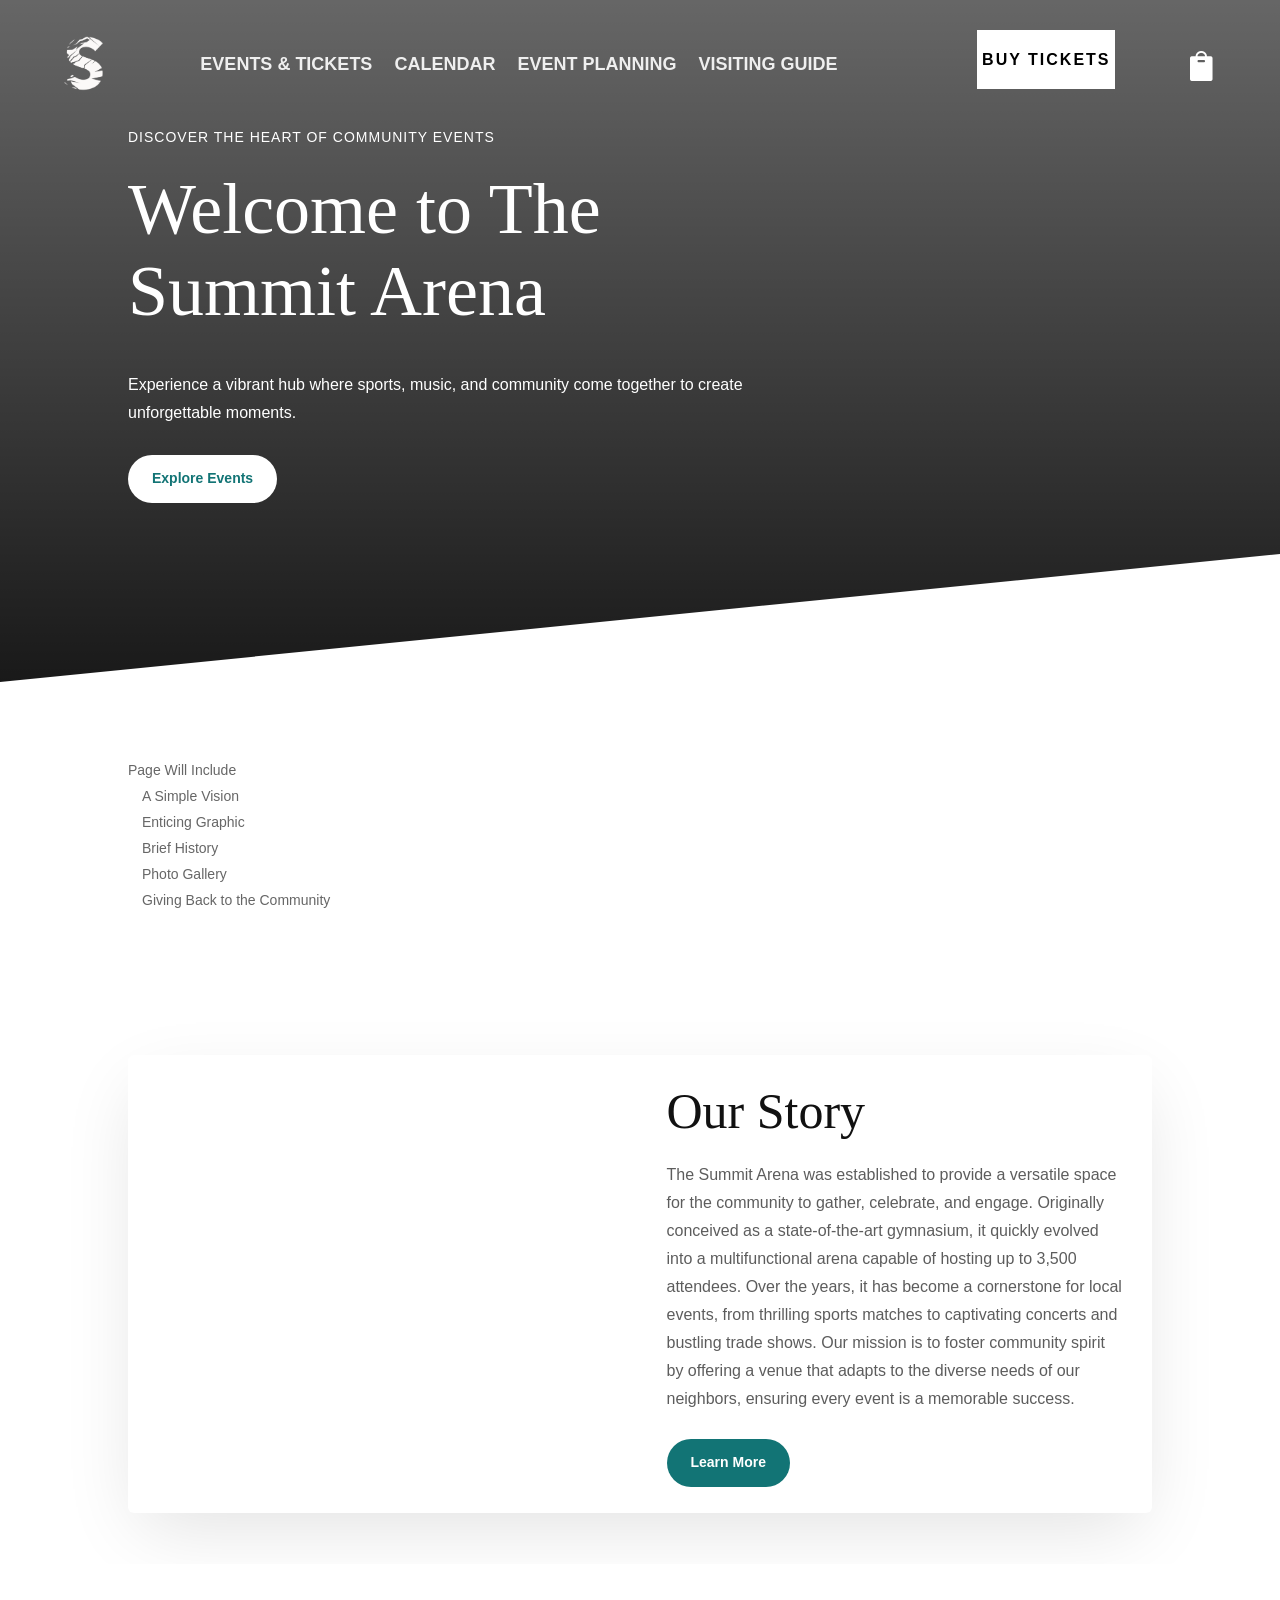
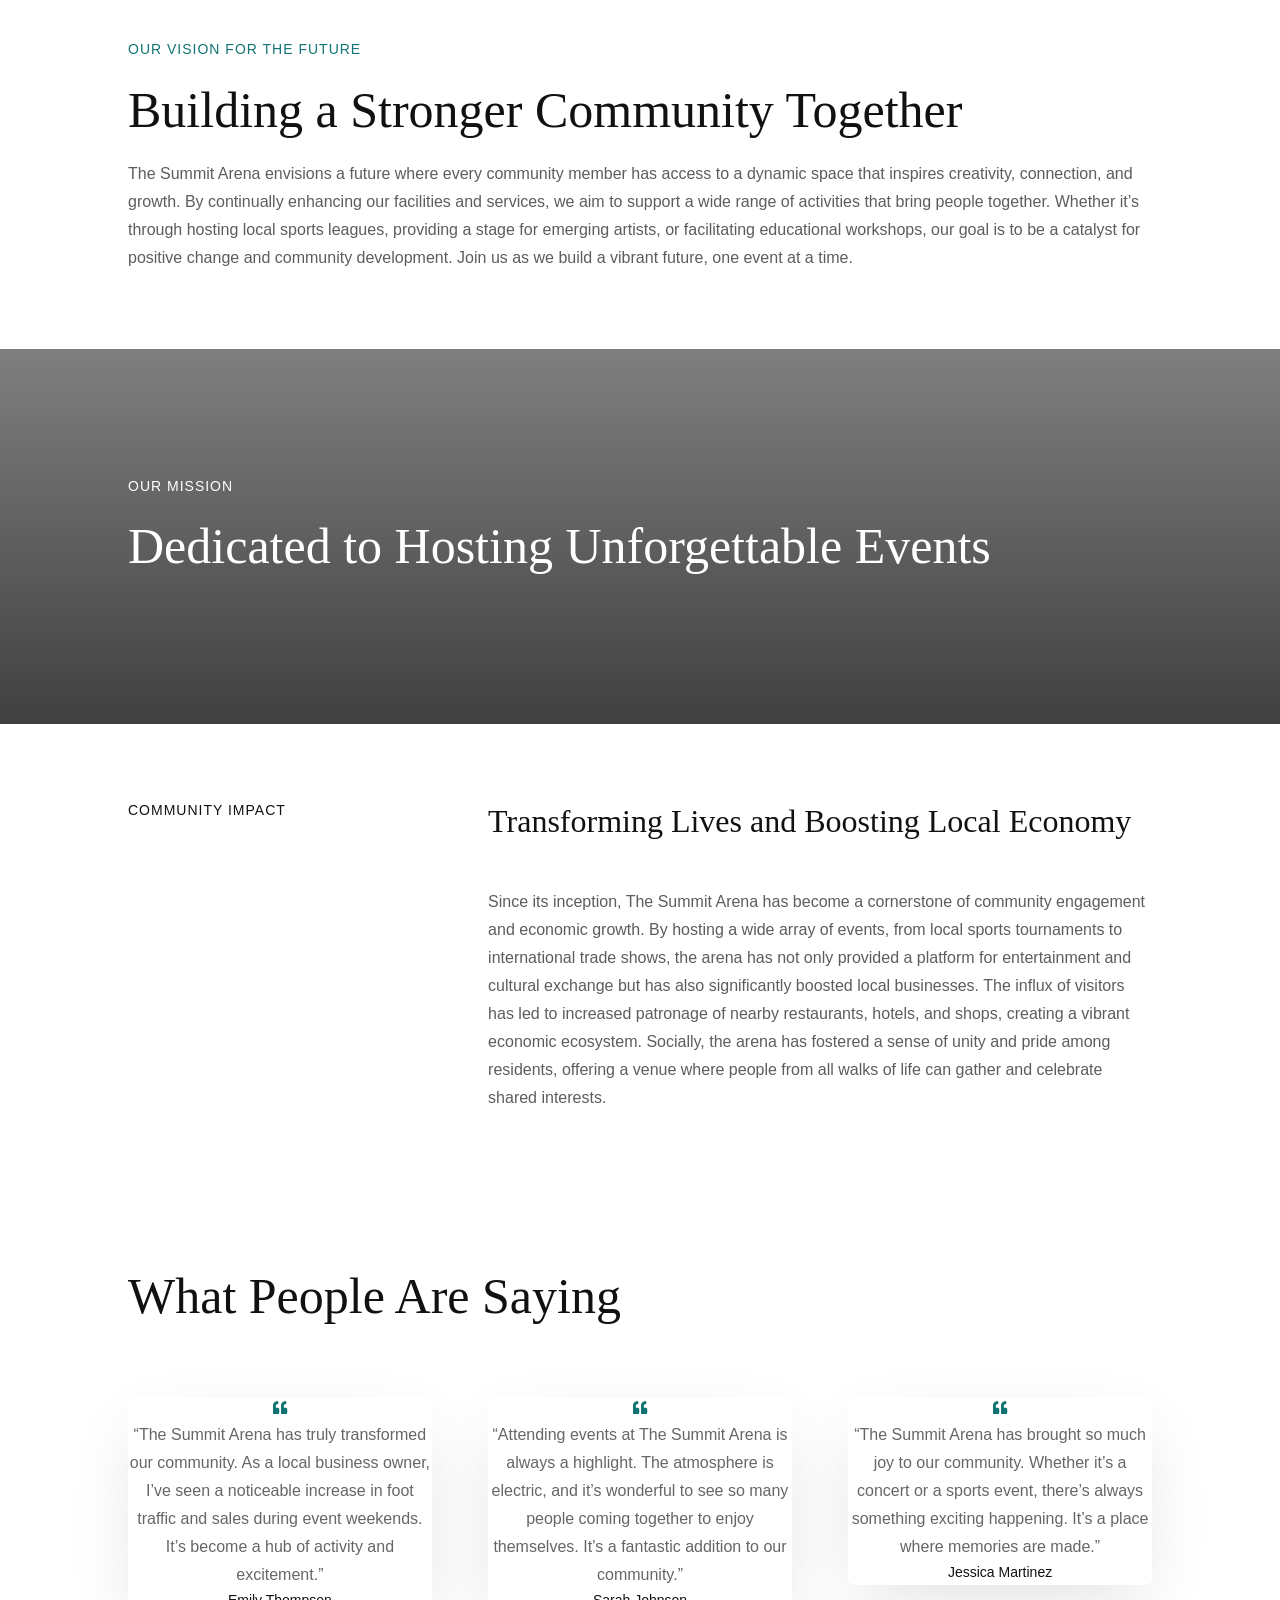
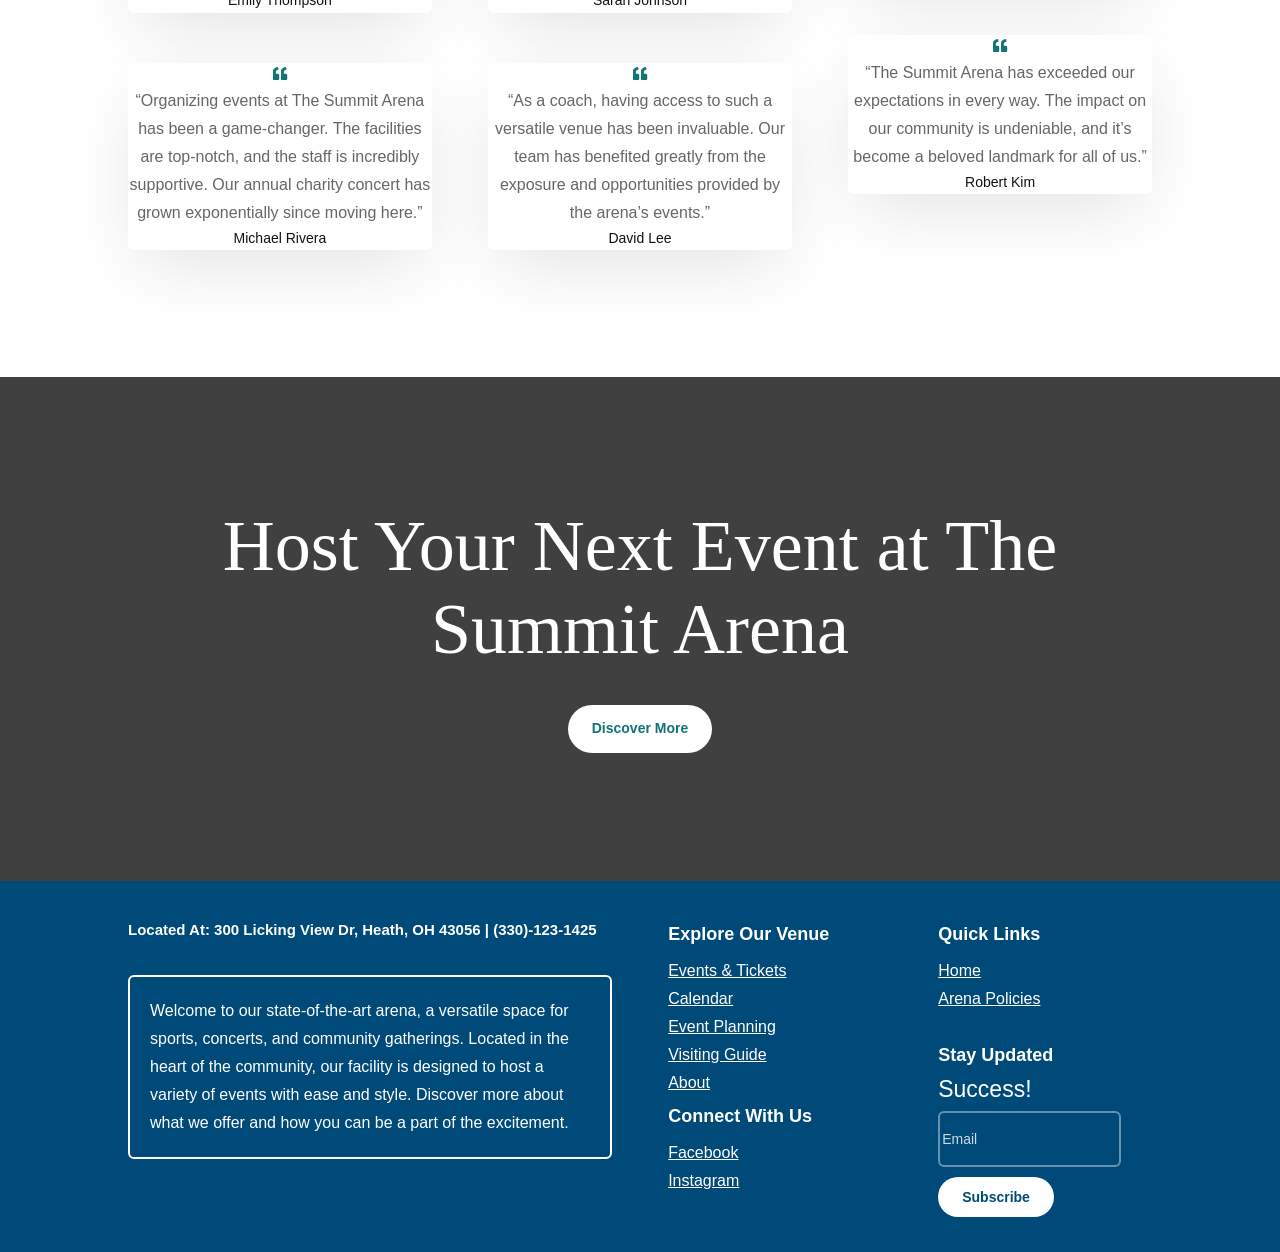
==== commit 3dff9db2: "Repair styling and dead references lost in the static crawl The crawl captured Divi's inline "critic" ====
--- a/about/index.html
+++ b/about/index.html
@@ -12,8 +12,6 @@
 	<title>About | Summit Arena</title>
 <link rel="preconnect" href="https://fonts.gstatic.com" crossorigin /><style id="et-divi-open-sans-inline-css">/* Original: https://fonts.googleapis.com/css?family=Open+Sans:300italic,400italic,600italic,700italic,800italic,400,300,600,700,800&#038;subset=latin,latin-ext&#038;display=swap *//* User Agent: Mozilla/5.0 (Unknown; Linux x86_64) AppleWebKit/538.1 (KHTML, like Gecko) Safari/538.1 Daum/4.1 */@font-face {font-family: 'Open Sans';font-style: italic;font-weight: 300;font-stretch: normal;font-display: swap;src: url(https://fonts.gstatic.com/s/opensans/v44/memQYaGs126MiZpBA-UFUIcVXSCEkx2cmqvXlWq8tWZ0Pw86hd0Rk5hkWV4exQ.ttf) format('truetype');}@font-face {font-family: 'Open Sans';font-style: italic;font-weight: 400;font-stretch: normal;font-display: swap;src: url(https://fonts.gstatic.com/s/opensans/v44/memQYaGs126MiZpBA-UFUIcVXSCEkx2cmqvXlWq8tWZ0Pw86hd0Rk8ZkWV4exQ.ttf) format('truetype');}@font-face {font-family: 'Open Sans';font-style: italic;font-weight: 600;font-stretch: normal;font-display: swap;src: url(https://fonts.gstatic.com/s/opensans/v44/memQYaGs126MiZpBA-UFUIcVXSCEkx2cmqvXlWq8tWZ0Pw86hd0RkxhjWV4exQ.ttf) format('truetype');}@font-face {font-family: 'Open Sans';font-style: italic;font-weight: 700;font-stretch: normal;font-display: swap;src: url(https://fonts.gstatic.com/s/opensans/v44/memQYaGs126MiZpBA-UFUIcVXSCEkx2cmqvXlWq8tWZ0Pw86hd0RkyFjWV4exQ.ttf) format('truetype');}@font-face {font-family: 'Open Sans';font-style: italic;font-weight: 800;font-stretch: normal;font-display: swap;src: url(https://fonts.gstatic.com/s/opensans/v44/memQYaGs126MiZpBA-UFUIcVXSCEkx2cmqvXlWq8tWZ0Pw86hd0Rk0ZjWV4exQ.ttf) format('truetype');}@font-face {font-family: 'Open Sans';font-style: normal;font-weight: 300;font-stretch: normal;font-display: swap;src: url(https://fonts.gstatic.com/s/opensans/v44/memSYaGs126MiZpBA-UvWbX2vVnXBbObj2OVZyOOSr4dVJWUgsiH0B4uaVc.ttf) format('truetype');}@font-face {font-family: 'Open Sans';font-style: normal;font-weight: 400;font-stretch: normal;font-display: swap;src: url(https://fonts.gstatic.com/s/opensans/v44/memSYaGs126MiZpBA-UvWbX2vVnXBbObj2OVZyOOSr4dVJWUgsjZ0B4uaVc.ttf) format('truetype');}@font-face {font-family: 'Open Sans';font-style: normal;font-weight: 600;font-stretch: normal;font-display: swap;src: url(https://fonts.gstatic.com/s/opensans/v44/memSYaGs126MiZpBA-UvWbX2vVnXBbObj2OVZyOOSr4dVJWUgsgH1x4uaVc.ttf) format('truetype');}@font-face {font-family: 'Open Sans';font-style: normal;font-weight: 700;font-stretch: normal;font-display: swap;src: url(https://fonts.gstatic.com/s/opensans/v44/memSYaGs126MiZpBA-UvWbX2vVnXBbObj2OVZyOOSr4dVJWUgsg-1x4uaVc.ttf) format('truetype');}@font-face {font-family: 'Open Sans';font-style: normal;font-weight: 800;font-stretch: normal;font-display: swap;src: url(https://fonts.gstatic.com/s/opensans/v44/memSYaGs126MiZpBA-UvWbX2vVnXBbObj2OVZyOOSr4dVJWUgshZ1x4uaVc.ttf) format('truetype');}/* User Agent: Mozilla/5.0 (Windows NT 6.1; WOW64; rv:27.0) Gecko/20100101 Firefox/27.0 */@font-face {font-family: 'Open Sans';font-style: italic;font-weight: 300;font-stretch: normal;font-display: swap;src: url(https://fonts.gstatic.com/s/opensans/v44/memQYaGs126MiZpBA-UFUIcVXSCEkx2cmqvXlWq8tWZ0Pw86hd0Rk5hkWV4exg.woff) format('woff');}@font-face {font-family: 'Open Sans';font-style: italic;font-weight: 400;font-stretch: normal;font-display: swap;src: url(https://fonts.gstatic.com/s/opensans/v44/memQYaGs126MiZpBA-UFUIcVXSCEkx2cmqvXlWq8tWZ0Pw86hd0Rk8ZkWV4exg.woff) format('woff');}@font-face {font-family: 'Open Sans';font-style: italic;font-weight: 600;font-stretch: normal;font-display: swap;src: url(https://fonts.gstatic.com/s/opensans/v44/memQYaGs126MiZpBA-UFUIcVXSCEkx2cmqvXlWq8tWZ0Pw86hd0RkxhjWV4exg.woff) format('woff');}@font-face {font-family: 'Open Sans';font-style: italic;font-weight: 700;font-stretch: normal;font-display: swap;src: url(https://fonts.gstatic.com/s/opensans/v44/memQYaGs126MiZpBA-UFUIcVXSCEkx2cmqvXlWq8tWZ0Pw86hd0RkyFjWV4exg.woff) format('woff');}@font-face {font-family: 'Open Sans';font-style: italic;font-weight: 800;font-stretch: normal;font-display: swap;src: url(https://fonts.gstatic.com/s/opensans/v44/memQYaGs126MiZpBA-UFUIcVXSCEkx2cmqvXlWq8tWZ0Pw86hd0Rk0ZjWV4exg.woff) format('woff');}@font-face {font-family: 'Open Sans';font-style: normal;font-weight: 300;font-stretch: normal;font-display: swap;src: url(https://fonts.gstatic.com/s/opensans/v44/memSYaGs126MiZpBA-UvWbX2vVnXBbObj2OVZyOOSr4dVJWUgsiH0B4uaVQ.woff) format('woff');}@font-face {font-family: 'Open Sans';font-style: normal;font-weight: 400;font-stretch: normal;font-display: swap;src: url(https://fonts.gstatic.com/s/opensans/v44/memSYaGs126MiZpBA-UvWbX2vVnXBbObj2OVZyOOSr4dVJWUgsjZ0B4uaVQ.woff) format('woff');}@font-face {font-family: 'Open Sans';font-style: normal;font-weight: 600;font-stretch: normal;font-display: swap;src: url(https://fonts.gstatic.com/s/opensans/v44/memSYaGs126MiZpBA-UvWbX2vVnXBbObj2OVZyOOSr4dVJWUgsgH1x4uaVQ.woff) format('woff');}@font-face {font-family: 'Open Sans';font-style: normal;font-weight: 700;font-stretch: normal;font-display: swap;src: url(https://fonts.gstatic.com/s/opensans/v44/memSYaGs126MiZpBA-UvWbX2vVnXBbObj2OVZyOOSr4dVJWUgsg-1x4uaVQ.woff) format('woff');}@font-face {font-family: 'Open Sans';font-style: normal;font-weight: 800;font-stretch: normal;font-display: swap;src: url(https://fonts.gstatic.com/s/opensans/v44/memSYaGs126MiZpBA-UvWbX2vVnXBbObj2OVZyOOSr4dVJWUgshZ1x4uaVQ.woff) format('woff');}/* User Agent: Mozilla/5.0 (Windows NT 6.3; rv:39.0) Gecko/20100101 Firefox/39.0 */@font-face {font-family: 'Open Sans';font-style: italic;font-weight: 300;font-stretch: normal;font-display: swap;src: url(https://fonts.gstatic.com/s/opensans/v44/memQYaGs126MiZpBA-UFUIcVXSCEkx2cmqvXlWq8tWZ0Pw86hd0Rk5hkWV4ewA.woff2) format('woff2');}@font-face {font-family: 'Open Sans';font-style: italic;font-weight: 400;font-stretch: normal;font-display: swap;src: url(https://fonts.gstatic.com/s/opensans/v44/memQYaGs126MiZpBA-UFUIcVXSCEkx2cmqvXlWq8tWZ0Pw86hd0Rk8ZkWV4ewA.woff2) format('woff2');}@font-face {font-family: 'Open Sans';font-style: italic;font-weight: 600;font-stretch: normal;font-display: swap;src: url(https://fonts.gstatic.com/s/opensans/v44/memQYaGs126MiZpBA-UFUIcVXSCEkx2cmqvXlWq8tWZ0Pw86hd0RkxhjWV4ewA.woff2) format('woff2');}@font-face {font-family: 'Open Sans';font-style: italic;font-weight: 700;font-stretch: normal;font-display: swap;src: url(https://fonts.gstatic.com/s/opensans/v44/memQYaGs126MiZpBA-UFUIcVXSCEkx2cmqvXlWq8tWZ0Pw86hd0RkyFjWV4ewA.woff2) format('woff2');}@font-face {font-family: 'Open Sans';font-style: italic;font-weight: 800;font-stretch: normal;font-display: swap;src: url(https://fonts.gstatic.com/s/opensans/v44/memQYaGs126MiZpBA-UFUIcVXSCEkx2cmqvXlWq8tWZ0Pw86hd0Rk0ZjWV4ewA.woff2) format('woff2');}@font-face {font-family: 'Open Sans';font-style: normal;font-weight: 300;font-stretch: normal;font-display: swap;src: url(https://fonts.gstatic.com/s/opensans/v44/memSYaGs126MiZpBA-UvWbX2vVnXBbObj2OVZyOOSr4dVJWUgsiH0B4uaVI.woff2) format('woff2');}@font-face {font-family: 'Open Sans';font-style: normal;font-weight: 400;font-stretch: normal;font-display: swap;src: url(https://fonts.gstatic.com/s/opensans/v44/memSYaGs126MiZpBA-UvWbX2vVnXBbObj2OVZyOOSr4dVJWUgsjZ0B4uaVI.woff2) format('woff2');}@font-face {font-family: 'Open Sans';font-style: normal;font-weight: 600;font-stretch: normal;font-display: swap;src: url(https://fonts.gstatic.com/s/opensans/v44/memSYaGs126MiZpBA-UvWbX2vVnXBbObj2OVZyOOSr4dVJWUgsgH1x4uaVI.woff2) format('woff2');}@font-face {font-family: 'Open Sans';font-style: normal;font-weight: 700;font-stretch: normal;font-display: swap;src: url(https://fonts.gstatic.com/s/opensans/v44/memSYaGs126MiZpBA-UvWbX2vVnXBbObj2OVZyOOSr4dVJWUgsg-1x4uaVI.woff2) format('woff2');}@font-face {font-family: 'Open Sans';font-style: normal;font-weight: 800;font-stretch: normal;font-display: swap;src: url(https://fonts.gstatic.com/s/opensans/v44/memSYaGs126MiZpBA-UvWbX2vVnXBbObj2OVZyOOSr4dVJWUgshZ1x4uaVI.woff2) format('woff2');}</style><style id="et-builder-googlefonts-cached-inline">/* Original: https://fonts.googleapis.com/css?family=Oswald:200,300,regular,500,600,700|Poppins:100,100italic,200,200italic,300,300italic,regular,italic,500,500italic,600,600italic,700,700italic,800,800italic,900,900italic|Abril+Fatface:regular&#038;subset=latin,latin-ext&#038;display=swap *//* User Agent: Mozilla/5.0 (Unknown; Linux x86_64) AppleWebKit/538.1 (KHTML, like Gecko) Safari/538.1 Daum/4.1 */@font-face {font-family: 'Abril Fatface';font-style: normal;font-weight: 400;font-display: swap;src: url(https://fonts.gstatic.com/s/abrilfatface/v25/zOL64pLDlL1D99S8g8PtiKchq-lmiA.ttf) format('truetype');}@font-face {font-family: 'Oswald';font-style: normal;font-weight: 200;font-display: swap;src: url(https://fonts.gstatic.com/s/oswald/v57/TK3_WkUHHAIjg75cFRf3bXL8LICs13FvsUhiYA.ttf) format('truetype');}@font-face {font-family: 'Oswald';font-style: normal;font-weight: 300;font-display: swap;src: url(https://fonts.gstatic.com/s/oswald/v57/TK3_WkUHHAIjg75cFRf3bXL8LICs169vsUhiYA.ttf) format('truetype');}@font-face {font-family: 'Oswald';font-style: normal;font-weight: 400;font-display: swap;src: url(https://fonts.gstatic.com/s/oswald/v57/TK3_WkUHHAIjg75cFRf3bXL8LICs1_FvsUhiYA.ttf) format('truetype');}@font-face {font-family: 'Oswald';font-style: normal;font-weight: 500;font-display: swap;src: url(https://fonts.gstatic.com/s/oswald/v57/TK3_WkUHHAIjg75cFRf3bXL8LICs18NvsUhiYA.ttf) format('truetype');}@font-face {font-family: 'Oswald';font-style: normal;font-weight: 600;font-display: swap;src: url(https://fonts.gstatic.com/s/oswald/v57/TK3_WkUHHAIjg75cFRf3bXL8LICs1y9osUhiYA.ttf) format('truetype');}@font-face {font-family: 'Oswald';font-style: normal;font-weight: 700;font-display: swap;src: url(https://fonts.gstatic.com/s/oswald/v57/TK3_WkUHHAIjg75cFRf3bXL8LICs1xZosUhiYA.ttf) format('truetype');}@font-face {font-family: 'Poppins';font-style: italic;font-weight: 100;font-display: swap;src: url(https://fonts.gstatic.com/s/poppins/v24/pxiAyp8kv8JHgFVrJJLmE0tMMPc.ttf) format('truetype');}@font-face {font-family: 'Poppins';font-style: italic;font-weight: 200;font-display: swap;src: url(https://fonts.gstatic.com/s/poppins/v24/pxiDyp8kv8JHgFVrJJLmv1pVGdeL.ttf) format('truetype');}@font-face {font-family: 'Poppins';font-style: italic;font-weight: 300;font-display: swap;src: url(https://fonts.gstatic.com/s/poppins/v24/pxiDyp8kv8JHgFVrJJLm21lVGdeL.ttf) format('truetype');}@font-face {font-family: 'Poppins';font-style: italic;font-weight: 400;font-display: swap;src: url(https://fonts.gstatic.com/s/poppins/v24/pxiGyp8kv8JHgFVrJJLufntF.ttf) format('truetype');}@font-face {font-family: 'Poppins';font-style: italic;font-weight: 500;font-display: swap;src: url(https://fonts.gstatic.com/s/poppins/v24/pxiDyp8kv8JHgFVrJJLmg1hVGdeL.ttf) format('truetype');}@font-face {font-family: 'Poppins';font-style: italic;font-weight: 600;font-display: swap;src: url(https://fonts.gstatic.com/s/poppins/v24/pxiDyp8kv8JHgFVrJJLmr19VGdeL.ttf) format('truetype');}@font-face {font-family: 'Poppins';font-style: italic;font-weight: 700;font-display: swap;src: url(https://fonts.gstatic.com/s/poppins/v24/pxiDyp8kv8JHgFVrJJLmy15VGdeL.ttf) format('truetype');}@font-face {font-family: 'Poppins';font-style: italic;font-weight: 800;font-display: swap;src: url(https://fonts.gstatic.com/s/poppins/v24/pxiDyp8kv8JHgFVrJJLm111VGdeL.ttf) format('truetype');}@font-face {font-family: 'Poppins';font-style: italic;font-weight: 900;font-display: swap;src: url(https://fonts.gstatic.com/s/poppins/v24/pxiDyp8kv8JHgFVrJJLm81xVGdeL.ttf) format('truetype');}@font-face {font-family: 'Poppins';font-style: normal;font-weight: 100;font-display: swap;src: url(https://fonts.gstatic.com/s/poppins/v24/pxiGyp8kv8JHgFVrLPTufntF.ttf) format('truetype');}@font-face {font-family: 'Poppins';font-style: normal;font-weight: 200;font-display: swap;src: url(https://fonts.gstatic.com/s/poppins/v24/pxiByp8kv8JHgFVrLFj_Z1JlEA.ttf) format('truetype');}@font-face {font-family: 'Poppins';font-style: normal;font-weight: 300;font-display: swap;src: url(https://fonts.gstatic.com/s/poppins/v24/pxiByp8kv8JHgFVrLDz8Z1JlEA.ttf) format('truetype');}@font-face {font-family: 'Poppins';font-style: normal;font-weight: 400;font-display: swap;src: url(https://fonts.gstatic.com/s/poppins/v24/pxiEyp8kv8JHgFVrJJnedw.ttf) format('truetype');}@font-face {font-family: 'Poppins';font-style: normal;font-weight: 500;font-display: swap;src: url(https://fonts.gstatic.com/s/poppins/v24/pxiByp8kv8JHgFVrLGT9Z1JlEA.ttf) format('truetype');}@font-face {font-family: 'Poppins';font-style: normal;font-weight: 600;font-display: swap;src: url(https://fonts.gstatic.com/s/poppins/v24/pxiByp8kv8JHgFVrLEj6Z1JlEA.ttf) format('truetype');}@font-face {font-family: 'Poppins';font-style: normal;font-weight: 700;font-display: swap;src: url(https://fonts.gstatic.com/s/poppins/v24/pxiByp8kv8JHgFVrLCz7Z1JlEA.ttf) format('truetype');}@font-face {font-family: 'Poppins';font-style: normal;font-weight: 800;font-display: swap;src: url(https://fonts.gstatic.com/s/poppins/v24/pxiByp8kv8JHgFVrLDD4Z1JlEA.ttf) format('truetype');}@font-face {font-family: 'Poppins';font-style: normal;font-weight: 900;font-display: swap;src: url(https://fonts.gstatic.com/s/poppins/v24/pxiByp8kv8JHgFVrLBT5Z1JlEA.ttf) format('truetype');}/* User Agent: Mozilla/5.0 (Windows NT 6.1; WOW64; rv:27.0) Gecko/20100101 Firefox/27.0 */@font-face {font-family: 'Abril Fatface';font-style: normal;font-weight: 400;font-display: swap;src: url(https://fonts.gstatic.com/s/abrilfatface/v25/zOL64pLDlL1D99S8g8PtiKchq-lmiw.woff) format('woff');}@font-face {font-family: 'Oswald';font-style: normal;font-weight: 200;font-display: swap;src: url(https://fonts.gstatic.com/s/oswald/v57/TK3_WkUHHAIjg75cFRf3bXL8LICs13FvsUhiYw.woff) format('woff');}@font-face {font-family: 'Oswald';font-style: normal;font-weight: 300;font-display: swap;src: url(https://fonts.gstatic.com/s/oswald/v57/TK3_WkUHHAIjg75cFRf3bXL8LICs169vsUhiYw.woff) format('woff');}@font-face {font-family: 'Oswald';font-style: normal;font-weight: 400;font-display: swap;src: url(https://fonts.gstatic.com/s/oswald/v57/TK3_WkUHHAIjg75cFRf3bXL8LICs1_FvsUhiYw.woff) format('woff');}@font-face {font-family: 'Oswald';font-style: normal;font-weight: 500;font-display: swap;src: url(https://fonts.gstatic.com/s/oswald/v57/TK3_WkUHHAIjg75cFRf3bXL8LICs18NvsUhiYw.woff) format('woff');}@font-face {font-family: 'Oswald';font-style: normal;font-weight: 600;font-display: swap;src: url(https://fonts.gstatic.com/s/oswald/v57/TK3_WkUHHAIjg75cFRf3bXL8LICs1y9osUhiYw.woff) format('woff');}@font-face {font-family: 'Oswald';font-style: normal;font-weight: 700;font-display: swap;src: url(https://fonts.gstatic.com/s/oswald/v57/TK3_WkUHHAIjg75cFRf3bXL8LICs1xZosUhiYw.woff) format('woff');}@font-face {font-family: 'Poppins';font-style: italic;font-weight: 100;font-display: swap;src: url(https://fonts.gstatic.com/s/poppins/v24/pxiAyp8kv8JHgFVrJJLmE0tMMPQ.woff) format('woff');}@font-face {font-family: 'Poppins';font-style: italic;font-weight: 200;font-display: swap;src: url(https://fonts.gstatic.com/s/poppins/v24/pxiDyp8kv8JHgFVrJJLmv1pVGdeI.woff) format('woff');}@font-face {font-family: 'Poppins';font-style: italic;font-weight: 300;font-display: swap;src: url(https://fonts.gstatic.com/s/poppins/v24/pxiDyp8kv8JHgFVrJJLm21lVGdeI.woff) format('woff');}@font-face {font-family: 'Poppins';font-style: italic;font-weight: 400;font-display: swap;src: url(https://fonts.gstatic.com/s/poppins/v24/pxiGyp8kv8JHgFVrJJLufntG.woff) format('woff');}@font-face {font-family: 'Poppins';font-style: italic;font-weight: 500;font-display: swap;src: url(https://fonts.gstatic.com/s/poppins/v24/pxiDyp8kv8JHgFVrJJLmg1hVGdeI.woff) format('woff');}@font-face {font-family: 'Poppins';font-style: italic;font-weight: 600;font-display: swap;src: url(https://fonts.gstatic.com/s/poppins/v24/pxiDyp8kv8JHgFVrJJLmr19VGdeI.woff) format('woff');}@font-face {font-family: 'Poppins';font-style: italic;font-weight: 700;font-display: swap;src: url(https://fonts.gstatic.com/s/poppins/v24/pxiDyp8kv8JHgFVrJJLmy15VGdeI.woff) format('woff');}@font-face {font-family: 'Poppins';font-style: italic;font-weight: 800;font-display: swap;src: url(https://fonts.gstatic.com/s/poppins/v24/pxiDyp8kv8JHgFVrJJLm111VGdeI.woff) format('woff');}@font-face {font-family: 'Poppins';font-style: italic;font-weight: 900;font-display: swap;src: url(https://fonts.gstatic.com/s/poppins/v24/pxiDyp8kv8JHgFVrJJLm81xVGdeI.woff) format('woff');}@font-face {font-family: 'Poppins';font-style: normal;font-weight: 100;font-display: swap;src: url(https://fonts.gstatic.com/s/poppins/v24/pxiGyp8kv8JHgFVrLPTufntG.woff) format('woff');}@font-face {font-family: 'Poppins';font-style: normal;font-weight: 200;font-display: swap;src: url(https://fonts.gstatic.com/s/poppins/v24/pxiByp8kv8JHgFVrLFj_Z1JlEw.woff) format('woff');}@font-face {font-family: 'Poppins';font-style: normal;font-weight: 300;font-display: swap;src: url(https://fonts.gstatic.com/s/poppins/v24/pxiByp8kv8JHgFVrLDz8Z1JlEw.woff) format('woff');}@font-face {font-family: 'Poppins';font-style: normal;font-weight: 400;font-display: swap;src: url(https://fonts.gstatic.com/s/poppins/v24/pxiEyp8kv8JHgFVrJJnedA.woff) format('woff');}@font-face {font-family: 'Poppins';font-style: normal;font-weight: 500;font-display: swap;src: url(https://fonts.gstatic.com/s/poppins/v24/pxiByp8kv8JHgFVrLGT9Z1JlEw.woff) format('woff');}@font-face {font-family: 'Poppins';font-style: normal;font-weight: 600;font-display: swap;src: url(https://fonts.gstatic.com/s/poppins/v24/pxiByp8kv8JHgFVrLEj6Z1JlEw.woff) format('woff');}@font-face {font-family: 'Poppins';font-style: normal;font-weight: 700;font-display: swap;src: url(https://fonts.gstatic.com/s/poppins/v24/pxiByp8kv8JHgFVrLCz7Z1JlEw.woff) format('woff');}@font-face {font-family: 'Poppins';font-style: normal;font-weight: 800;font-display: swap;src: url(https://fonts.gstatic.com/s/poppins/v24/pxiByp8kv8JHgFVrLDD4Z1JlEw.woff) format('woff');}@font-face {font-family: 'Poppins';font-style: normal;font-weight: 900;font-display: swap;src: url(https://fonts.gstatic.com/s/poppins/v24/pxiByp8kv8JHgFVrLBT5Z1JlEw.woff) format('woff');}/* User Agent: Mozilla/5.0 (Windows NT 6.3; rv:39.0) Gecko/20100101 Firefox/39.0 */@font-face {font-family: 'Abril Fatface';font-style: normal;font-weight: 400;font-display: swap;src: url(https://fonts.gstatic.com/s/abrilfatface/v25/zOL64pLDlL1D99S8g8PtiKchq-lmjQ.woff2) format('woff2');}@font-face {font-family: 'Oswald';font-style: normal;font-weight: 200;font-display: swap;src: url(https://fonts.gstatic.com/s/oswald/v57/TK3_WkUHHAIjg75cFRf3bXL8LICs13FvsUhiZQ.woff2) format('woff2');}@font-face {font-family: 'Oswald';font-style: normal;font-weight: 300;font-display: swap;src: url(https://fonts.gstatic.com/s/oswald/v57/TK3_WkUHHAIjg75cFRf3bXL8LICs169vsUhiZQ.woff2) format('woff2');}@font-face {font-family: 'Oswald';font-style: normal;font-weight: 400;font-display: swap;src: url(https://fonts.gstatic.com/s/oswald/v57/TK3_WkUHHAIjg75cFRf3bXL8LICs1_FvsUhiZQ.woff2) format('woff2');}@font-face {font-family: 'Oswald';font-style: normal;font-weight: 500;font-display: swap;src: url(https://fonts.gstatic.com/s/oswald/v57/TK3_WkUHHAIjg75cFRf3bXL8LICs18NvsUhiZQ.woff2) format('woff2');}@font-face {font-family: 'Oswald';font-style: normal;font-weight: 600;font-display: swap;src: url(https://fonts.gstatic.com/s/oswald/v57/TK3_WkUHHAIjg75cFRf3bXL8LICs1y9osUhiZQ.woff2) format('woff2');}@font-face {font-family: 'Oswald';font-style: normal;font-weight: 700;font-display: swap;src: url(https://fonts.gstatic.com/s/oswald/v57/TK3_WkUHHAIjg75cFRf3bXL8LICs1xZosUhiZQ.woff2) format('woff2');}@font-face {font-family: 'Poppins';font-style: italic;font-weight: 100;font-display: swap;src: url(https://fonts.gstatic.com/s/poppins/v24/pxiAyp8kv8JHgFVrJJLmE0tMMPI.woff2) format('woff2');}@font-face {font-family: 'Poppins';font-style: italic;font-weight: 200;font-display: swap;src: url(https://fonts.gstatic.com/s/poppins/v24/pxiDyp8kv8JHgFVrJJLmv1pVGdeO.woff2) format('woff2');}@font-face {font-family: 'Poppins';font-style: italic;font-weight: 300;font-display: swap;src: url(https://fonts.gstatic.com/s/poppins/v24/pxiDyp8kv8JHgFVrJJLm21lVGdeO.woff2) format('woff2');}@font-face {font-family: 'Poppins';font-style: italic;font-weight: 400;font-display: swap;src: url(https://fonts.gstatic.com/s/poppins/v24/pxiGyp8kv8JHgFVrJJLufntA.woff2) format('woff2');}@font-face {font-family: 'Poppins';font-style: italic;font-weight: 500;font-display: swap;src: url(https://fonts.gstatic.com/s/poppins/v24/pxiDyp8kv8JHgFVrJJLmg1hVGdeO.woff2) format('woff2');}@font-face {font-family: 'Poppins';font-style: italic;font-weight: 600;font-display: swap;src: url(https://fonts.gstatic.com/s/poppins/v24/pxiDyp8kv8JHgFVrJJLmr19VGdeO.woff2) format('woff2');}@font-face {font-family: 'Poppins';font-style: italic;font-weight: 700;font-display: swap;src: url(https://fonts.gstatic.com/s/poppins/v24/pxiDyp8kv8JHgFVrJJLmy15VGdeO.woff2) format('woff2');}@font-face {font-family: 'Poppins';font-style: italic;font-weight: 800;font-display: swap;src: url(https://fonts.gstatic.com/s/poppins/v24/pxiDyp8kv8JHgFVrJJLm111VGdeO.woff2) format('woff2');}@font-face {font-family: 'Poppins';font-style: italic;font-weight: 900;font-display: swap;src: url(https://fonts.gstatic.com/s/poppins/v24/pxiDyp8kv8JHgFVrJJLm81xVGdeO.woff2) format('woff2');}@font-face {font-family: 'Poppins';font-style: normal;font-weight: 100;font-display: swap;src: url(https://fonts.gstatic.com/s/poppins/v24/pxiGyp8kv8JHgFVrLPTufntA.woff2) format('woff2');}@font-face {font-family: 'Poppins';font-style: normal;font-weight: 200;font-display: swap;src: url(https://fonts.gstatic.com/s/poppins/v24/pxiByp8kv8JHgFVrLFj_Z1JlFQ.woff2) format('woff2');}@font-face {font-family: 'Poppins';font-style: normal;font-weight: 300;font-display: swap;src: url(https://fonts.gstatic.com/s/poppins/v24/pxiByp8kv8JHgFVrLDz8Z1JlFQ.woff2) format('woff2');}@font-face {font-family: 'Poppins';font-style: normal;font-weight: 400;font-display: swap;src: url(https://fonts.gstatic.com/s/poppins/v24/pxiEyp8kv8JHgFVrJJnecg.woff2) format('woff2');}@font-face {font-family: 'Poppins';font-style: normal;font-weight: 500;font-display: swap;src: url(https://fonts.gstatic.com/s/poppins/v24/pxiByp8kv8JHgFVrLGT9Z1JlFQ.woff2) format('woff2');}@font-face {font-family: 'Poppins';font-style: normal;font-weight: 600;font-display: swap;src: url(https://fonts.gstatic.com/s/poppins/v24/pxiByp8kv8JHgFVrLEj6Z1JlFQ.woff2) format('woff2');}@font-face {font-family: 'Poppins';font-style: normal;font-weight: 700;font-display: swap;src: url(https://fonts.gstatic.com/s/poppins/v24/pxiByp8kv8JHgFVrLCz7Z1JlFQ.woff2) format('woff2');}@font-face {font-family: 'Poppins';font-style: normal;font-weight: 800;font-display: swap;src: url(https://fonts.gstatic.com/s/poppins/v24/pxiByp8kv8JHgFVrLDD4Z1JlFQ.woff2) format('woff2');}@font-face {font-family: 'Poppins';font-style: normal;font-weight: 900;font-display: swap;src: url(https://fonts.gstatic.com/s/poppins/v24/pxiByp8kv8JHgFVrLBT5Z1JlFQ.woff2) format('woff2');}</style><meta name='robots' content='noindex, nofollow' />
 <link rel='dns-prefetch' href='http://www.googletagmanager.com/' />
-<link rel="alternate" type="application/rss+xml" title="Summit Arena &raquo; Feed" href="http://localhost:8090/feed/" />
-<link rel="alternate" type="application/rss+xml" title="Summit Arena &raquo; Comments Feed" href="http://localhost:8090/comments/feed/" />
 <link rel="alternate" type="text/calendar" title="Summit Arena &raquo; iCal Feed" href="http://localhost:8090/events/?ical=1" />
 <link rel="alternate" title="oEmbed (JSON)" type="application/json+oembed" href="http://localhost:8090/wp-json/oembed/1.0/embed?url=http%3A%2F%2Flocalhost%3A8090%2Fabout%2F" />
 <link rel="alternate" title="oEmbed (XML)" type="text/xml+oembed" href="http://localhost:8090/wp-json/oembed/1.0/embed?url=http%3A%2F%2Flocalhost%3A8090%2Fabout%2F&#038;format=xml" />
@@ -66,7 +64,6 @@
 .et_overlay{z-index:-1;position:absolute;top:0;left:0;display:block;width:100%;height:100%;background:hsla(0,0%,100%,.9);opacity:0;pointer-events:none;-webkit-transition:all .3s;transition:all .3s;border:1px solid #e5e5e5;-webkit-box-sizing:border-box;box-sizing:border-box;-webkit-backface-visibility:hidden;backface-visibility:hidden;-webkit-font-smoothing:antialiased}.et_overlay:before{color:#2ea3f2;content:"\E050";position:absolute;top:50%;left:50%;-webkit-transform:translate(-50%,-50%);transform:translate(-50%,-50%);font-size:32px;-webkit-transition:all .4s;transition:all .4s}.et_portfolio_image,.et_shop_image{position:relative;display:block}.et_pb_has_overlay:not(.et_pb_image):hover .et_overlay,.et_portfolio_image:hover .et_overlay,.et_shop_image:hover .et_overlay{z-index:3;opacity:1}#ie7 .et_overlay,#ie8 .et_overlay{display:none}.et_pb_module.et_pb_has_overlay{position:relative}.et_pb_module.et_pb_has_overlay .et_overlay,article.et_pb_has_overlay{border:none}
 /*# sourceURL=divi-dynamic-critical-inline-css */
 </style>
-<link rel='preload' id='divi-dynamic-css' href='http://localhost:8090/wp-content/et-cache/260662/et-divi-dynamic-tb-260899-tb-987582466-260662.css?ver=1783560420' as='style' media='all' onload="this.onload=null;this.rel='stylesheet'" />
 <link rel='stylesheet' id='divi-essential-styles-css' href='../wp-content/plugins/divi-essential/styles/style.min.css%3Fver=4.9.12.css' media='all' />
 <link rel='stylesheet' id='divi-event-calendar-module-styles-css' href='../wp-content/plugins/divi-event-calendar-module/styles/style.min.css%3Fver=1.0.0.css' media='all' />
 <link rel='stylesheet' id='events-calendar-modules-for-divi-pro-styles-css' href='../wp-content/plugins/events-calendar-modules-for-divi-pro/styles/style.min.css%3Fver=1.1.0.css' media='all' />
@@ -94,9 +91,10 @@
 <link rel='shortlink' href='http://localhost:8090/?p=260662' />
 <meta name="generator" content="Site Kit by Google 1.149.1" /><meta name="et-api-version" content="v1"><meta name="et-api-origin" content="http://localhost:8090"><link rel="https://theeventscalendar.com/" href="http://localhost:8090/wp-json/tribe/tickets/v1/" /><meta name="tec-api-version" content="v1"><meta name="tec-api-origin" content="http://localhost:8090"><link rel="alternate" href="http://localhost:8090/wp-json/tribe/events/v1/" /><meta name="viewport" content="width=device-width, initial-scale=1.0, maximum-scale=1.0, user-scalable=0" /><link rel="icon" href="../wp-content/uploads/2025/01/cropped-SUMMIT_LOGO_CIRCLE-1-32x32.png" sizes="32x32" />
 <link rel="icon" href="../wp-content/uploads/2025/01/cropped-SUMMIT_LOGO_CIRCLE-1-192x192.png" sizes="192x192" />
-<link rel="apple-touch-icon" href="http://localhost:8090/wp-content/uploads/2025/01/cropped-SUMMIT_LOGO_CIRCLE-1-180x180.png" />
-<meta name="msapplication-TileImage" content="http://localhost:8090/wp-content/uploads/2025/01/cropped-SUMMIT_LOGO_CIRCLE-1-270x270.png" />
-<style id="et-core-unified-tb-260899-tb-987582466-260662-cached-inline-styles">body,.et_pb_column_1_2 .et_quote_content blockquote cite,.et_pb_column_1_2 .et_link_content a.et_link_main_url,.et_pb_column_1_3 .et_quote_content blockquote cite,.et_pb_column_3_8 .et_quote_content blockquote cite,.et_pb_column_1_4 .et_quote_content blockquote cite,.et_pb_blog_grid .et_quote_content blockquote cite,.et_pb_column_1_3 .et_link_content a.et_link_main_url,.et_pb_column_3_8 .et_link_content a.et_link_main_url,.et_pb_column_1_4 .et_link_content a.et_link_main_url,.et_pb_blog_grid .et_link_content a.et_link_main_url,body .et_pb_bg_layout_light .et_pb_post p,body .et_pb_bg_layout_dark .et_pb_post p{font-size:14px}.et_pb_slide_content,.et_pb_best_value{font-size:15px}@media only screen and (min-width:1350px){.et_pb_row{padding:27px 0}.et_pb_section{padding:54px 0}.single.et_pb_pagebuilder_layout.et_full_width_page .et_post_meta_wrapper{padding-top:81px}.et_pb_fullwidth_section{padding:0}}</style></head>
+<link rel="apple-touch-icon" href="../wp-content/uploads/2025/01/cropped-SUMMIT_LOGO_CIRCLE-1-180x180.png" />
+<meta name="msapplication-TileImage" content="../wp-content/uploads/2025/01/cropped-SUMMIT_LOGO_CIRCLE-1-270x270.png" />
+<style id="et-core-unified-tb-260899-tb-987582466-260662-cached-inline-styles">body,.et_pb_column_1_2 .et_quote_content blockquote cite,.et_pb_column_1_2 .et_link_content a.et_link_main_url,.et_pb_column_1_3 .et_quote_content blockquote cite,.et_pb_column_3_8 .et_quote_content blockquote cite,.et_pb_column_1_4 .et_quote_content blockquote cite,.et_pb_blog_grid .et_quote_content blockquote cite,.et_pb_column_1_3 .et_link_content a.et_link_main_url,.et_pb_column_3_8 .et_link_content a.et_link_main_url,.et_pb_column_1_4 .et_link_content a.et_link_main_url,.et_pb_blog_grid .et_link_content a.et_link_main_url,body .et_pb_bg_layout_light .et_pb_post p,body .et_pb_bg_layout_dark .et_pb_post p{font-size:14px}.et_pb_slide_content,.et_pb_best_value{font-size:15px}@media only screen and (min-width:1350px){.et_pb_row{padding:27px 0}.et_pb_section{padding:54px 0}.single.et_pb_pagebuilder_layout.et_full_width_page .et_post_meta_wrapper{padding-top:81px}.et_pb_fullwidth_section{padding:0}}</style><link rel="stylesheet" id="summit-archive-fixes-css" href="../assets/archive-fixes.css" media="all">
+</head>
 <body class="wp-singular page-template-default page page-id-260662 wp-theme-Divi et-tb-has-template et-tb-has-header et-tb-has-footer tribe-no-js tec-no-tickets-on-recurring tec-no-rsvp-on-recurring et_pb_button_helper_class et_cover_background et_pb_gutter et_pb_gutters3 et_pb_pagebuilder_layout et_no_sidebar et_divi_theme et-db tribe-theme-Divi">
 			<script>
 			const onSkipLinkClick = () => {
@@ -893,24 +891,8 @@
 			body.className = body.className.replace( /\btribe-no-js\b/, 'tribe-js' );
 		} )( document.body );
 		</script>
-				<script type="application/javascript">
-			(function() {
-				var file     = ["http:\/\/localhost:8090\/wp-content\/et-cache\/260662\/et-divi-dynamic-tb-260899-tb-987582466-260662-late.css"];
-				var handle   = document.getElementById('divi-style-inline-inline-css');
-				var location = handle.parentNode;
-
-				if (0===document.querySelectorAll('link[href="' + file + '"]').length) {
-					var link  = document.createElement('link');
-					link.rel  = 'stylesheet';
-					link.id   = 'et-dynamic-late-css';
-					link.href = file;
-
-					location.insertBefore(link, handle.nextSibling);
-				}
-			})();
-		</script>
-			<script type="text/javascript">
-				var et_link_options_data = [{"class":"et_pb_text_0_tb_header","url":"http:\/\/localhost:8090\/events_tickets\/","target":"_self"}];
+<script type="text/javascript">
+				var et_link_options_data = [{"class":"et_pb_text_0_tb_header","url":"..\/events_tickets\/index.html","target":"_self"}];
 			</script>
 	<script> /* <![CDATA[ */var tribe_l10n_datatables = {"aria":{"sort_ascending":": activate to sort column ascending","sort_descending":": activate to sort column descending"},"length_menu":"Show _MENU_ entries","empty_table":"No data available in table","info":"Showing _START_ to _END_ of _TOTAL_ entries","info_empty":"Showing 0 to 0 of 0 entries","info_filtered":"(filtered from _MAX_ total entries)","zero_records":"No matching records found","search":"Search:","all_selected_text":"All items on this page were selected. ","select_all_link":"Select all pages","clear_selection":"Clear Selection.","pagination":{"all":"All","next":"Next","previous":"Previous"},"select":{"rows":{"0":"","_":": Selected %d rows","1":": Selected 1 row"}},"datepicker":{"dayNames":["Sunday","Monday","Tuesday","Wednesday","Thursday","Friday","Saturday"],"dayNamesShort":["Sun","Mon","Tue","Wed","Thu","Fri","Sat"],"dayNamesMin":["S","M","T","W","T","F","S"],"monthNames":["January","February","March","April","May","June","July","August","September","October","November","December"],"monthNamesShort":["January","February","March","April","May","June","July","August","September","October","November","December"],"monthNamesMin":["Jan","Feb","Mar","Apr","May","Jun","Jul","Aug","Sep","Oct","Nov","Dec"],"nextText":"Next","prevText":"Prev","currentText":"Today","closeText":"Done","today":"Today","clear":"Clear"},"registration_prompt":"There is unsaved attendee information. Are you sure you want to continue?"};/* ]]> */ </script><script id="ecmd-load-more-js" src="../wp-content/plugins/events-calendar-modules-for-divi-pro/includes/modules/EventsLayouts/ecmd_load_more/ecmd-load-more.min.js%3Fver=1.0"></script>
 <script id="ecmd-main-js-js" src="../wp-content/plugins/events-calendar-modules-for-divi-pro/assets/js/ecmd-main.min.js%3Fver=1.0"></script>
@@ -918,7 +900,7 @@
 var DIVI = {"item_count":"%d Item","items_count":"%d Items"};
 var et_builder_utils_params = {"condition":{"diviTheme":true,"extraTheme":false},"scrollLocations":["app","top"],"builderScrollLocations":{"desktop":"app","tablet":"app","phone":"app"},"onloadScrollLocation":"app","builderType":"fe"};
 var et_frontend_scripts = {"builderCssContainerPrefix":"#et-boc","builderCssLayoutPrefix":"#et-boc .et-l"};
-var et_pb_custom = {"ajaxurl":"http://localhost:8090/wp-admin/admin-ajax.php","images_uri":"http://localhost:8090/wp-content/themes/Divi/images","builder_images_uri":"http://localhost:8090/wp-content/themes/Divi/includes/builder/images","et_frontend_nonce":"cacbd19ad4","subscription_failed":"Please, check the fields below to make sure you entered the correct information.","et_ab_log_nonce":"11a31be42e","fill_message":"Please, fill in the following fields:","contact_error_message":"Please, fix the following errors:","invalid":"Invalid email","captcha":"Captcha","prev":"Prev","previous":"Previous","next":"Next","wrong_captcha":"You entered the wrong number in captcha.","wrong_checkbox":"Checkbox","ignore_waypoints":"no","is_divi_theme_used":"1","widget_search_selector":".widget_search","ab_tests":[],"is_ab_testing_active":"","page_id":"260662","unique_test_id":"","ab_bounce_rate":"5","is_cache_plugin_active":"no","is_shortcode_tracking":"","tinymce_uri":"http://localhost:8090/wp-content/themes/Divi/includes/builder/frontend-builder/assets/vendors","accent_color":"#2ea3f2","waypoints_options":[]};
+var et_pb_custom = {"ajaxurl":"http://localhost:8090/wp-admin/admin-ajax.php","images_uri":"../wp-content/themes/Divi/images","builder_images_uri":"../wp-content/themes/Divi/includes/builder/images","et_frontend_nonce":"cacbd19ad4","subscription_failed":"Please, check the fields below to make sure you entered the correct information.","et_ab_log_nonce":"11a31be42e","fill_message":"Please, fill in the following fields:","contact_error_message":"Please, fix the following errors:","invalid":"Invalid email","captcha":"Captcha","prev":"Prev","previous":"Previous","next":"Next","wrong_captcha":"You entered the wrong number in captcha.","wrong_checkbox":"Checkbox","ignore_waypoints":"no","is_divi_theme_used":"1","widget_search_selector":".widget_search","ab_tests":[],"is_ab_testing_active":"","page_id":"260662","unique_test_id":"","ab_bounce_rate":"5","is_cache_plugin_active":"no","is_shortcode_tracking":"","tinymce_uri":"../wp-content/themes/Divi/includes/builder/frontend-builder/assets/vendors","accent_color":"#2ea3f2","waypoints_options":[]};
 var et_pb_box_shadow_elements = [];
 //# sourceURL=divi-custom-script-js-extra
 </script>
--- a/assets/archive-fixes.css
+++ b/assets/archive-fixes.css
@@ -0,0 +1,117 @@
+/* Static-archive repairs.
+ *
+ * The crawl captured Divi's inline "critical" CSS but not the deferred
+ * stylesheets it is designed to pair with, nor the Theme Builder's dynamic
+ * CSS (et-cache/.../et-divi-dynamic-tb-*.css), which was only ever served
+ * from the WordPress origin that no longer exists. Each block below restores
+ * the declarations one of those missing files supplied.
+ */
+
+/* Divi's critical CSS hides every waypoint element with `opacity: 0` and
+ * relies on the deferred animation stylesheet to reveal the ones whose
+ * animation is switched off. Without it, all blurb icons stay invisible. */
+.et-waypoint.et_pb_animation_off,
+.et-waypoint.et-animated {
+  opacity: 1;
+}
+
+/* Theme Builder header: the desktop nav sits on a dark hero image at rest and
+ * on a navy bar once sticky, so both states need light links. Scoped to
+ * ul.et-menu so it leaves the mobile drawer — which turns white when the
+ * header is stuck — to the colours the inline CSS already gives it. */
+.et_pb_menu_0_tb_header.et_pb_menu ul.et-menu > li > a,
+.et_pb_menu_1_tb_header.et_pb_menu ul.et-menu > li > a {
+  color: #ffffff;
+}
+
+.et_pb_menu_0_tb_header.et_pb_menu ul.et-menu > li > a:hover,
+.et_pb_menu_1_tb_header.et_pb_menu ul.et-menu > li > a:hover {
+  opacity: 0.7;
+}
+
+/* Pricing tables: the amount renders at 70px but inherits the module's
+ * 23.8px line-height, so it overlaps the package title above it. */
+.et_pb_pricing_table .et_pb_et_price {
+  display: block;
+  line-height: 1;
+}
+
+.et_pb_pricing_table .et_pb_sum {
+  line-height: 1;
+}
+
+/* Contact forms: Divi visually hides field labels when the fields carry
+ * placeholders, and stretches the controls to fill their column. */
+.et_pb_contact_form_label {
+  position: absolute;
+  width: 1px;
+  height: 1px;
+  margin: -1px;
+  padding: 0;
+  overflow: hidden;
+  clip: rect(0 0 0 0);
+  white-space: nowrap;
+  border: 0;
+}
+
+.et_pb_contact_field .input,
+.et_pb_contact_field textarea.et_pb_contact_message {
+  width: 100%;
+}
+
+/* Google Maps modules need a live Maps API key, so the archived pages render
+ * an empty box. `.et_pb_map_placeholder` is injected in its place. */
+.et_pb_map_container--placeholder > .et_pb_map {
+  display: none;
+}
+
+.et_pb_map_placeholder {
+  display: flex;
+  flex-direction: column;
+  align-items: center;
+  justify-content: center;
+  gap: 10px;
+  height: 440px;
+  padding: 32px 24px;
+  text-align: center;
+  color: #ffffff;
+  background-color: #04304d;
+  background-image:
+    linear-gradient(135deg, rgba(255, 255, 255, 0.05) 25%, transparent 25%, transparent 50%,
+      rgba(255, 255, 255, 0.05) 50%, rgba(255, 255, 255, 0.05) 75%, transparent 75%);
+  background-size: 22px 22px;
+}
+
+.et_pb_map_placeholder__pin {
+  font-family: FontAwesome, sans-serif;
+  font-weight: 900;
+  font-size: 34px;
+  line-height: 1;
+}
+
+.et_pb_map_placeholder__title {
+  font-family: Oswald, Helvetica, Arial, sans-serif;
+  font-size: 20px;
+  font-weight: 700;
+  letter-spacing: 2px;
+  text-transform: uppercase;
+}
+
+.et_pb_map_placeholder__address {
+  font-size: 15px;
+  line-height: 1.5;
+}
+
+.et_pb_map_placeholder__note {
+  font-size: 13px;
+  font-style: italic;
+  opacity: 0.7;
+}
+
+@media (max-width: 980px) {
+  .et_pb_map_placeholder { height: 350px; }
+}
+
+@media (max-width: 767px) {
+  .et_pb_map_placeholder { height: 260px; }
+}
